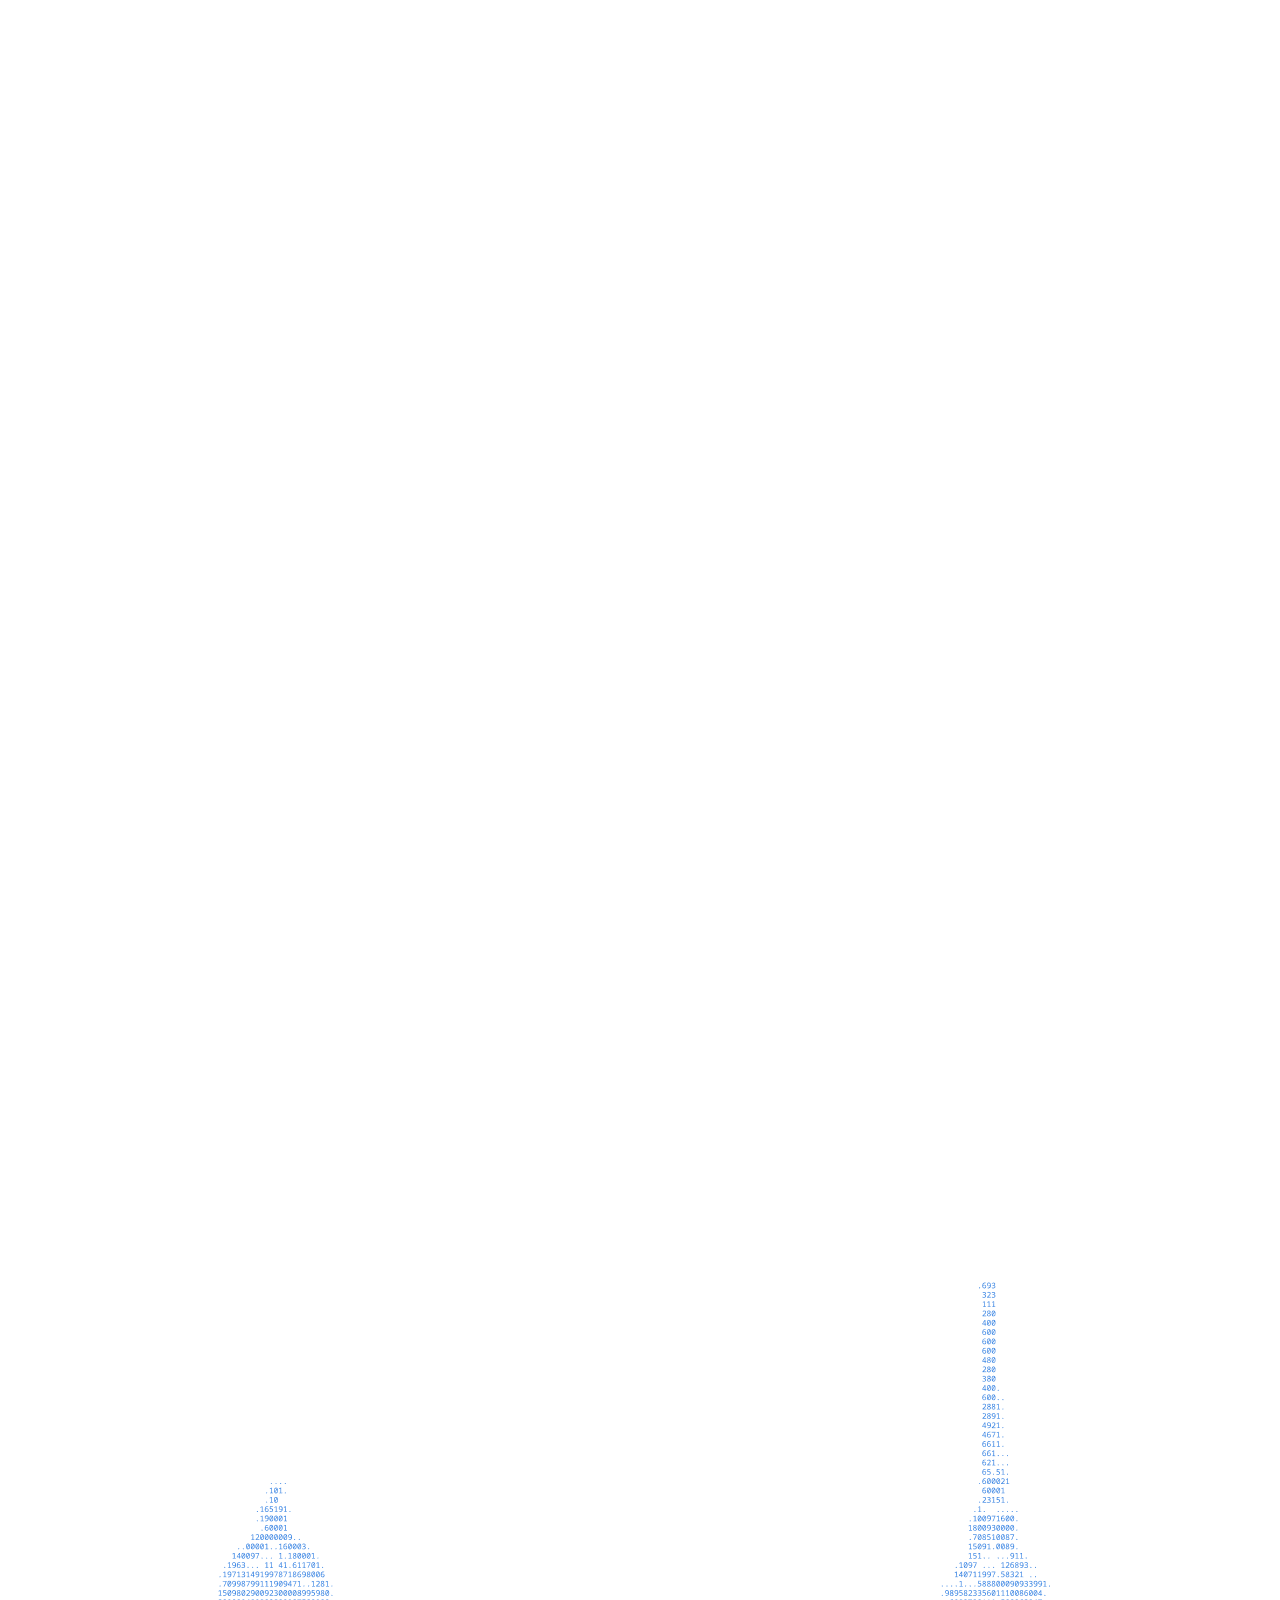
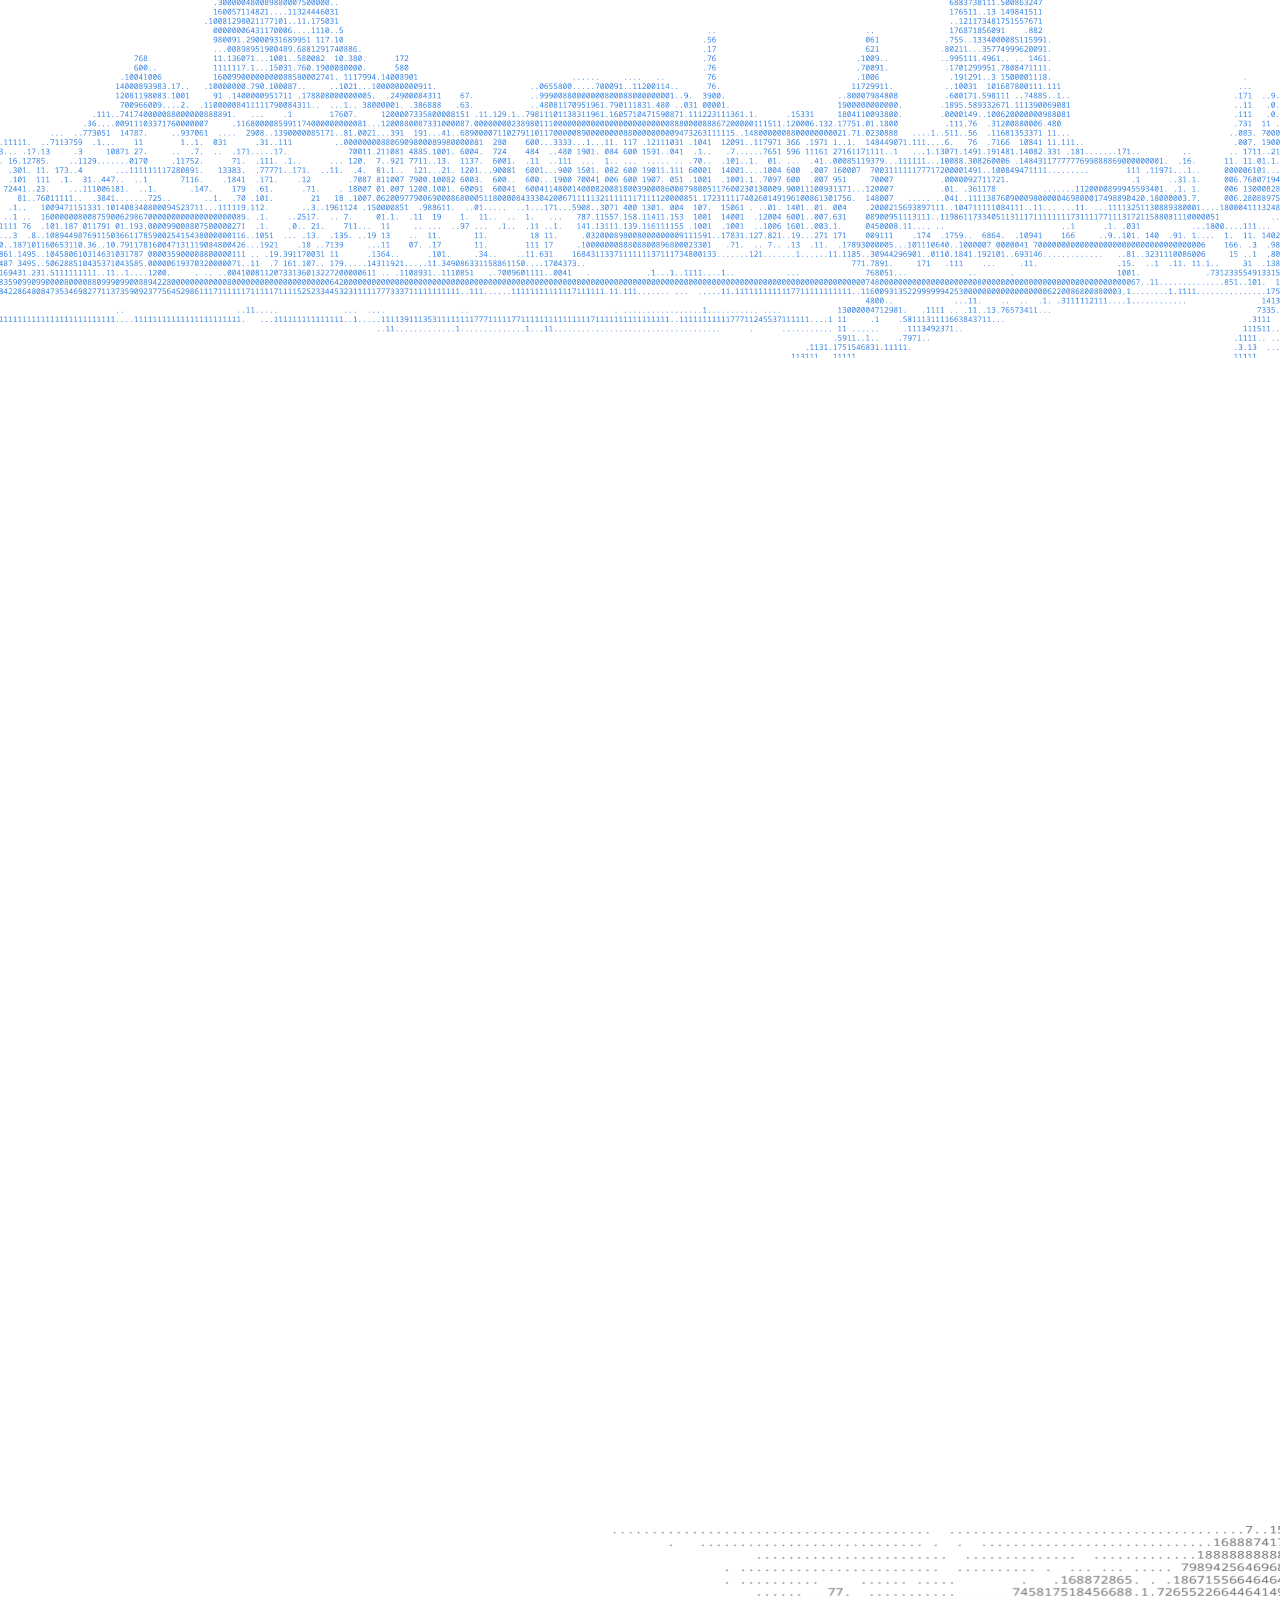
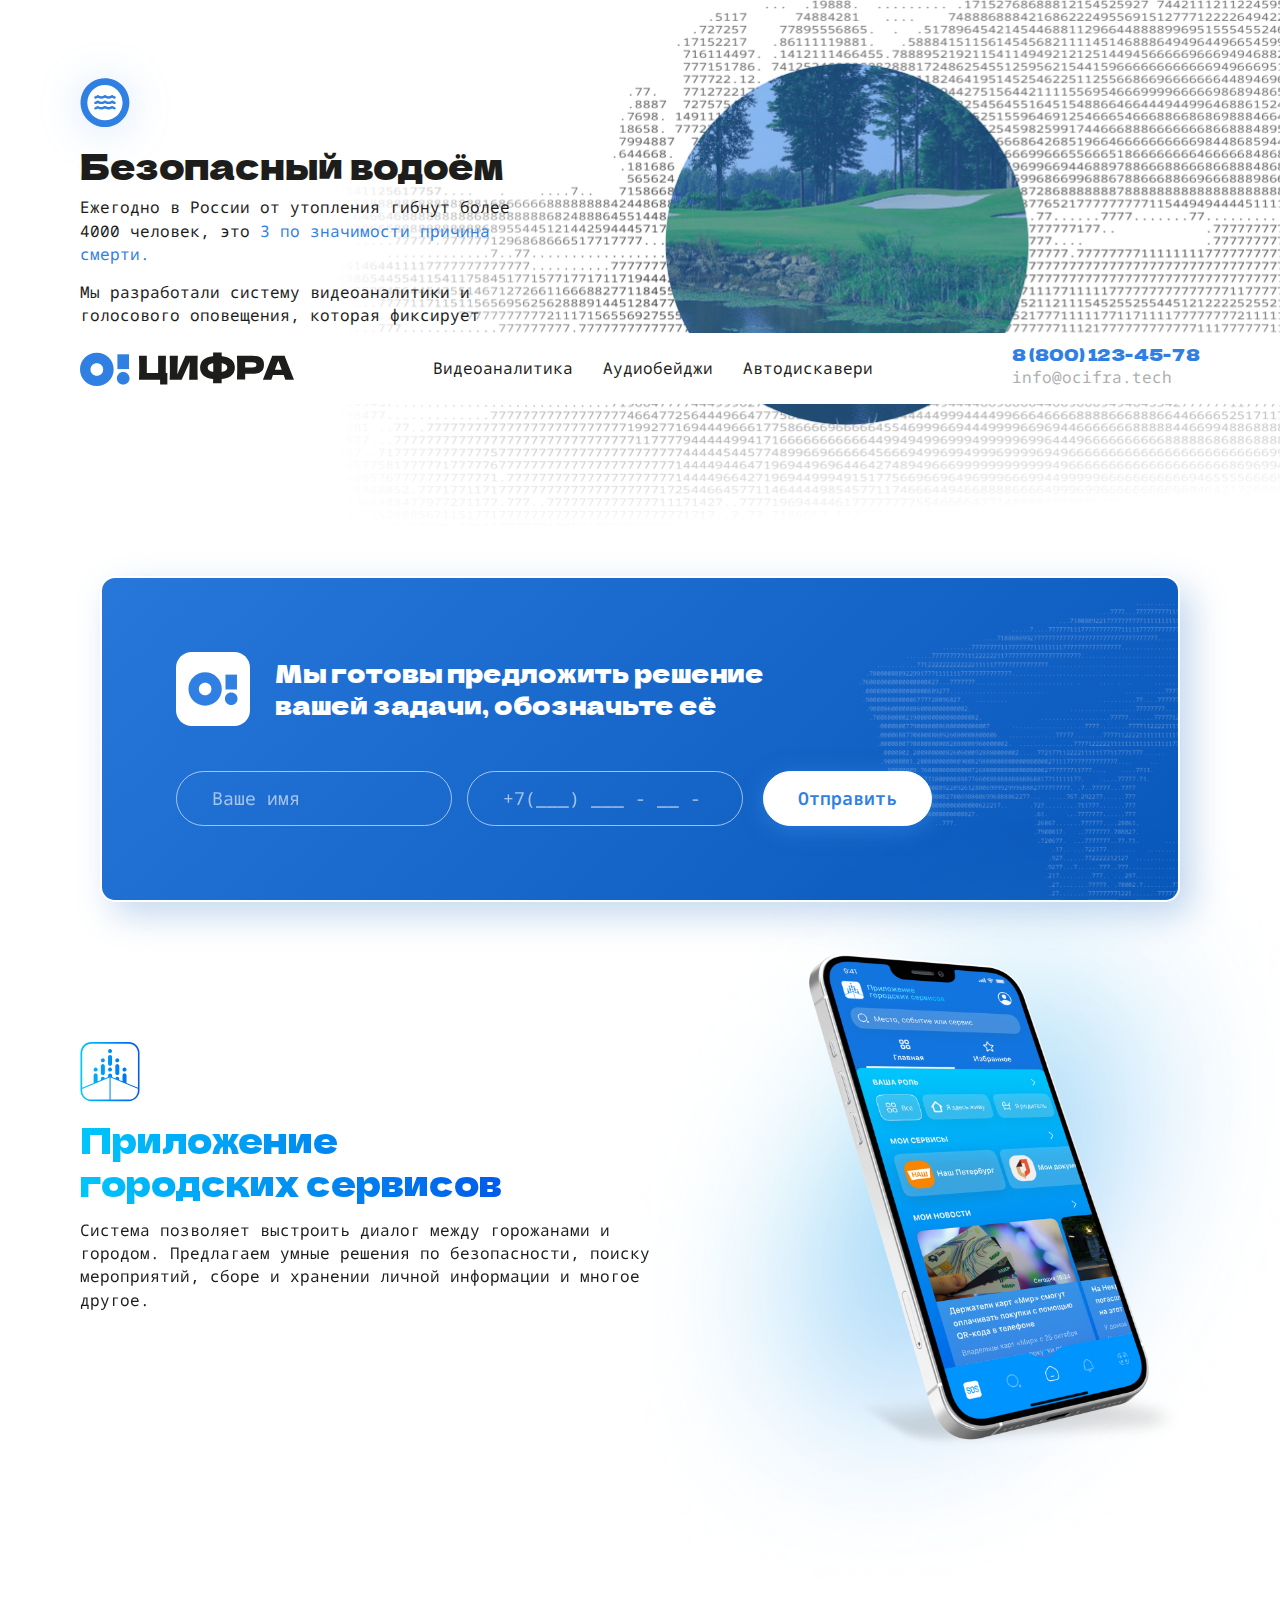
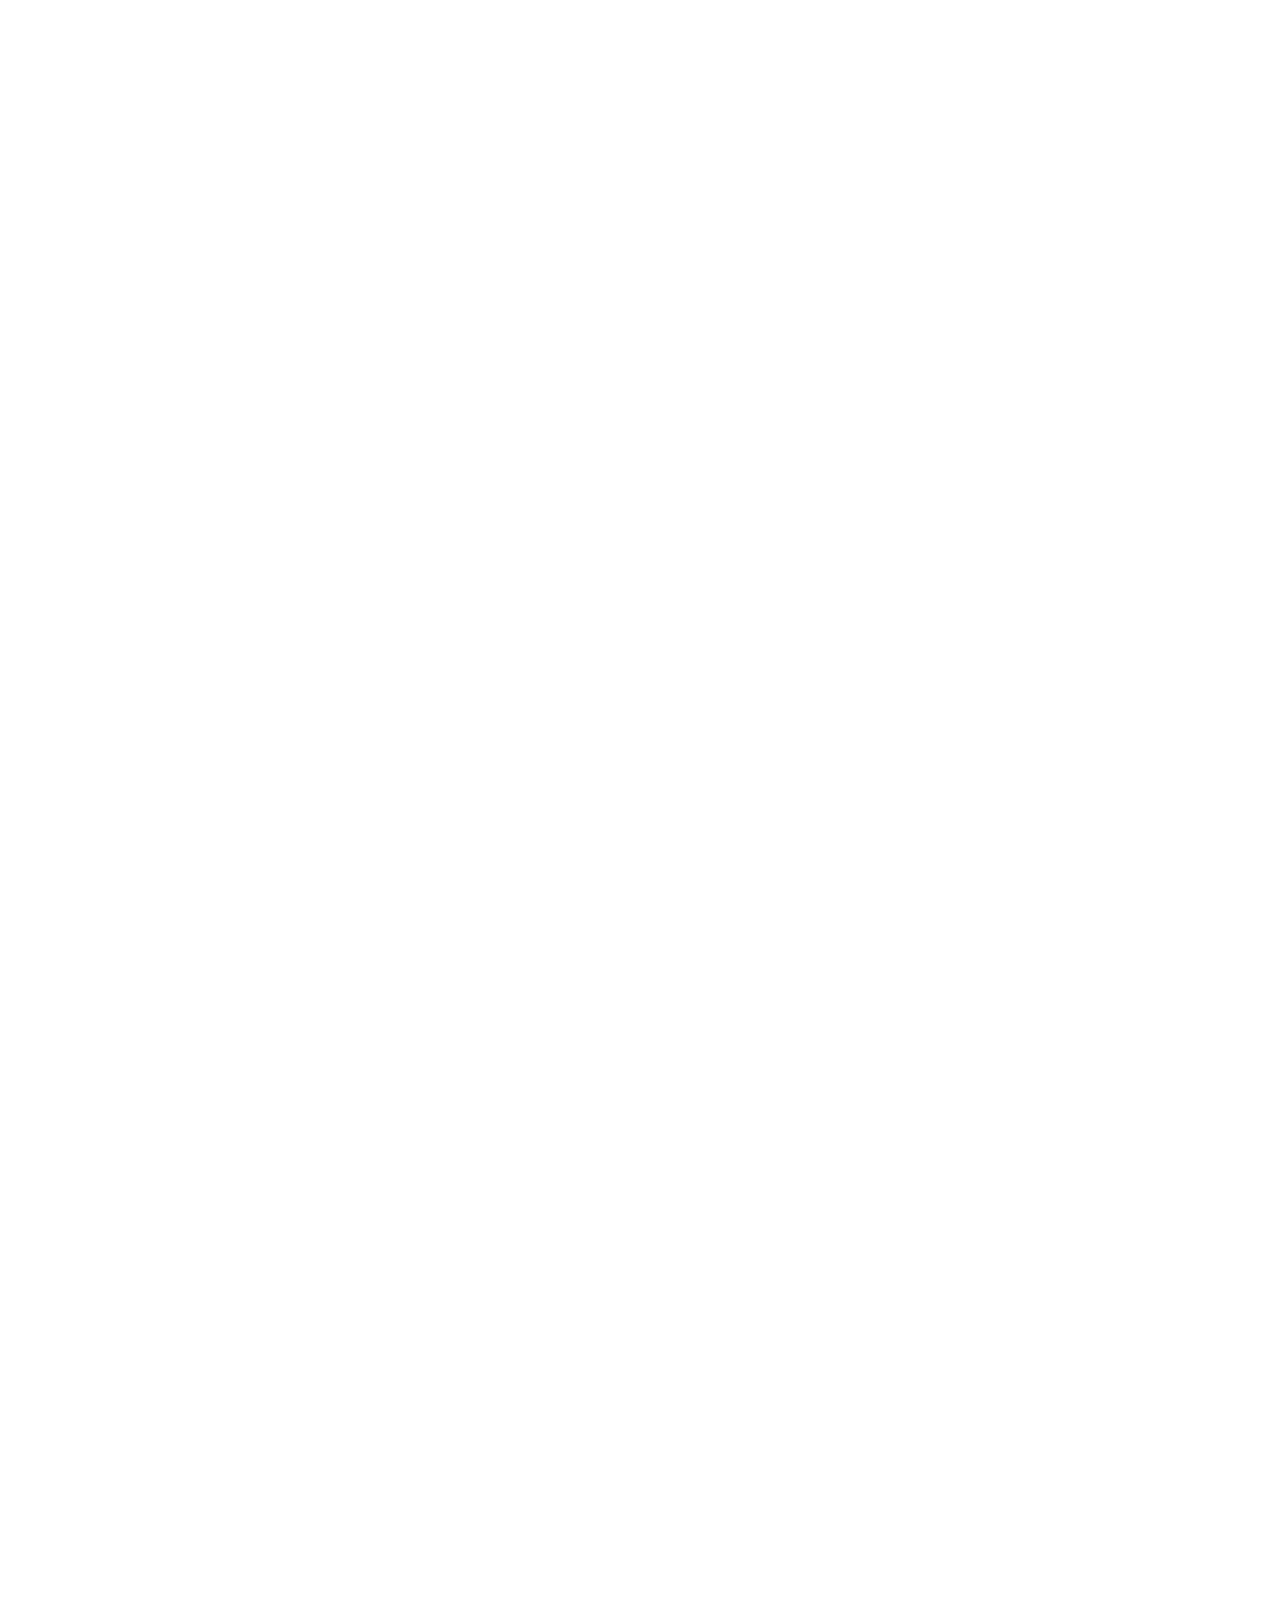
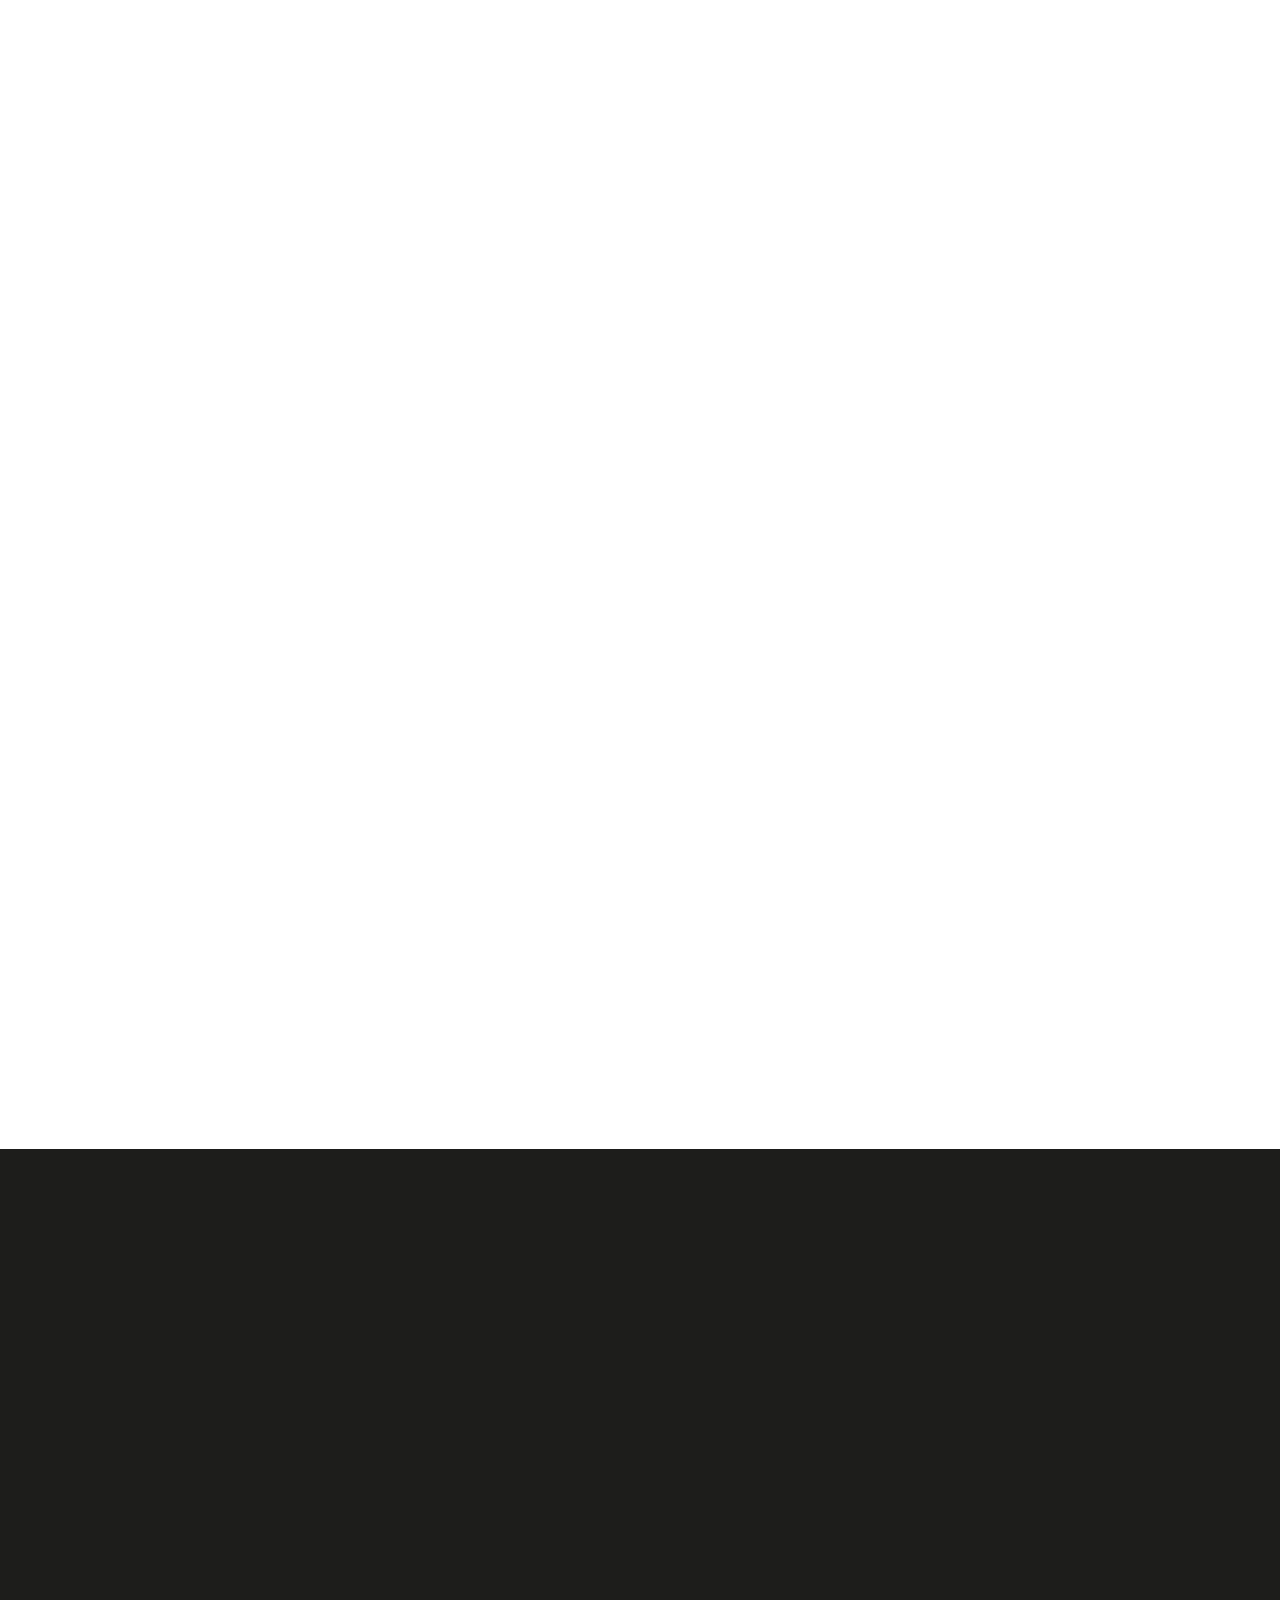
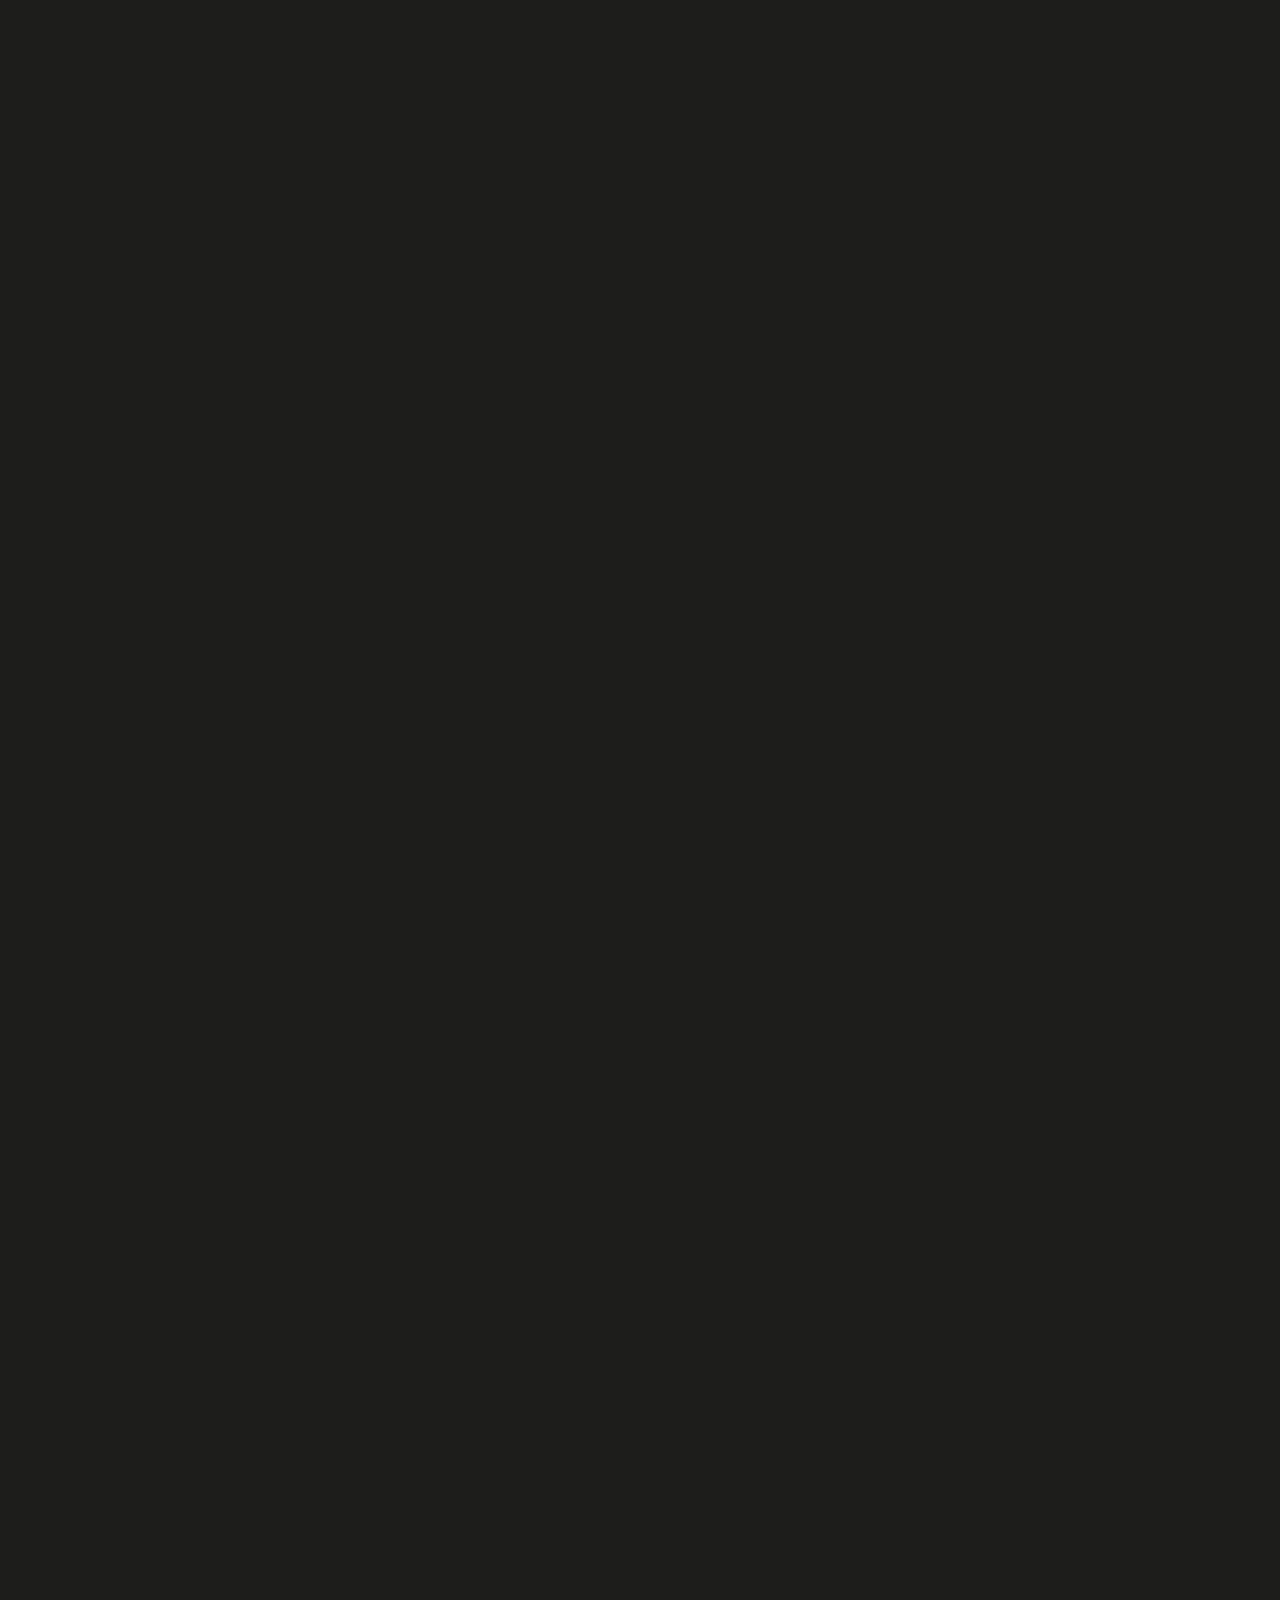
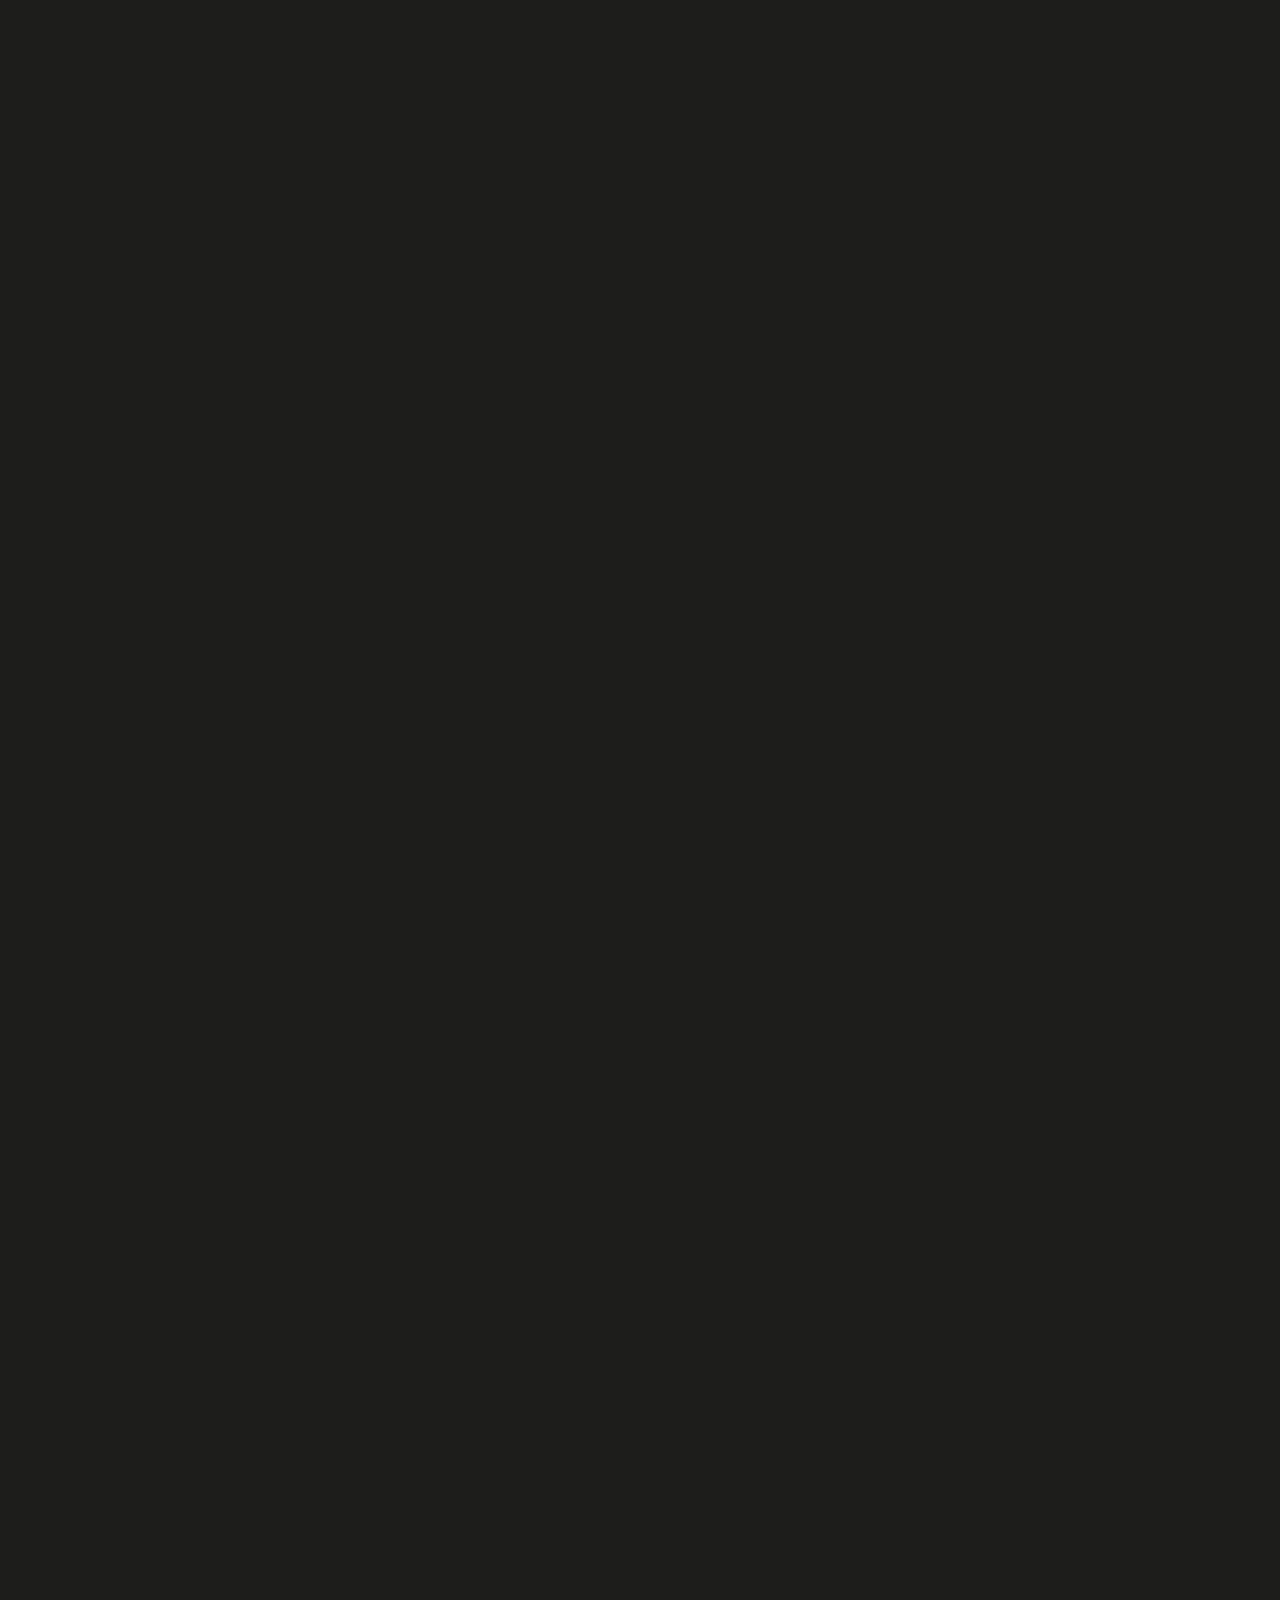
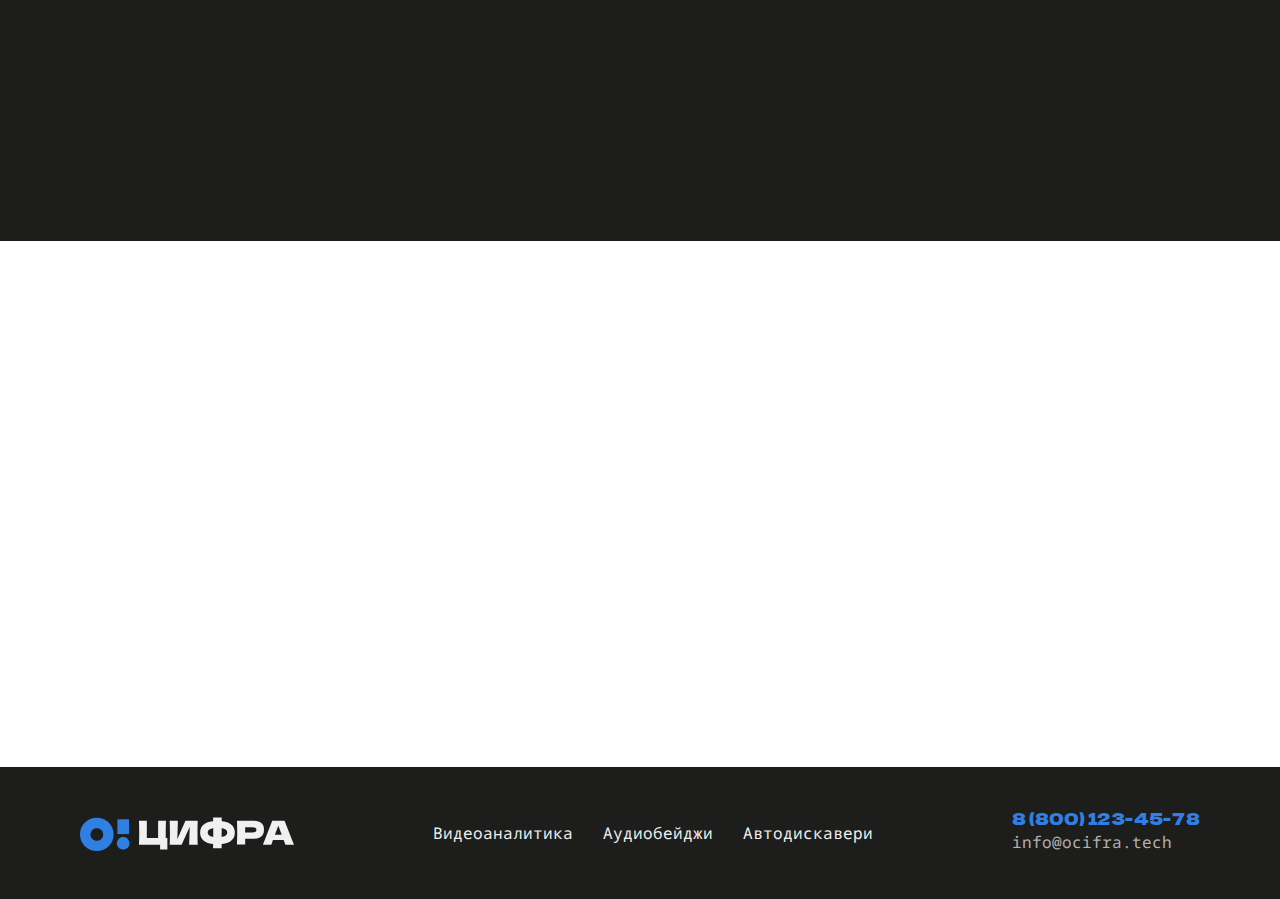
==== main.html @ f3d0de0c "init" ====
<!DOCTYPE html>
<html lang="ru">
  <head>
    <meta charset="UTF-8">
    <meta http-equiv="X-UA-Compatible" content="IE=edge">
    <meta name="viewport" content="width=device-width, initial-scale=1.0">
    <title>Главная</title>
    <script defer src="js/vendors/vendors.js"></script>
    <script defer src="js/main_style/main_style.js"></script>
    <script defer src="js/main_script/main_script.js"></script>
    <link href="css/vendors/vendors.css" rel="stylesheet">
    <link href="css/main_style/main_style.css" rel="stylesheet">
  </head>
  <body class="body">
    <header class="header jsHeader">
      <div class="container header__container">
        <div class="header__inner">
          <div class="header__burger-trigger jsBurgerTrigger"><span> </span></div><a class="header__logo"
            href="index.html"><img src="assets\media\logos\logo.svg" alt="" /></a>
          <div class="header__burger jsBurger">
            <div class="header__burger-header"> <a class="header__burger-logo" href="index.html"> <img
                  src="assets\media\logos\logo.svg" alt="" /></a><button class="header__burger-close jsBurgerClose"
                type="button"><svg class="icon">
                  <use xlink:href="#close"></use>
                </svg></button></div>
            <div class="header__burger-body">
              <div class="header__nav">
                <nav class="nav"><a class="nav__item" href="#analytics">Видеоаналитика</a><a class="nav__item"
                    href="#">Аудиобейджи</a><a class="nav__item" href="#">Автодискавери</a></nav>
              </div>
              <div class="header__contacts"> <a class="text-lg text-dela header__contact" href="tel:8 (800) 123-45-78">
                  <svg class="icon">
                    <use xlink:href="#phone"></use>
                  </svg><span>8 (800) 123-45-78</span></a><a class="text-lg text-dela header__contact"
                  href="mailto:info@ocifra.tech"><svg class="icon">
                    <use xlink:href="#mail"> </use>
                  </svg><span>info@ocifra.tech</span></a></div>
            </div>
          </div>
          <div class="header__actions"> <a class="link header__phone" href="tel:8 (800) 123-45-78"> <svg class="icon">
                <use xlink:href="#phone"></use>
              </svg><span>8 (800) 123-45-78</span></a><a class="link link-gray header__mail"
              href="mailto:info@ocifra.tech"> <span>info@ocifra.tech</span></a></div>
        </div>
      </div>
    </header>
    <main class="main">
      <section class="section intro jsAnimate">
        <div class="container">
          <div class="intro__inner">
            <div class="intro__main">
              <h1 class="h1 intro__title"> <span>ЦИФРОВИЗАЦИЯ</span> ГОРОДСКОЙ СРЕДЫ</h1>
              <p class="text-lg intro__subtitle">Строим «Умный город» на основе нейросетей, помогаем горожанам и органам
                власти</p><button class="button intro__button" type="button" data-bs-toggle="modal"
                data-bs-target="#callback"><span class="button__text">Консультация</span></button>
            </div><img class="intro__number" src="assets\media\intro\number.svg" alt="" /><img class="intro__img"
              src="assets\media\intro\bg.png" alt="" />
          </div>
        </div>
      </section>
      <section class="section analytics" id="analytics">
        <div class="container">
          <div class="analytics__inner">
            <div class="analytics-block analytics__intro jsAnimate">
              <div class="analytics-block__inner">
                <div class="analytics-block__main"> <img class="analytics-block__main-img"
                    src="assets\media\analytics\icon-block.svg" alt="" />
                  <h2 class="h2 analytics-block__main-title">Умная видеоаналитика</h2>
                  <p class="text analytics-block__main-text">Система позволяет обрабатывать существующий поток данных с
                    камер видеонаблюдения без специализированного оборудования.</p>
                  <p class="text-lg text-600 analytics-block__main-subtitle">Для решения задач используются нейросети.
                  </p><a class="button button--white analytics-block__button" href="#"><svg class="icon button__icon">
                      <use xlink:href="#cube"></use>
                    </svg><span class="button__text">Демо-зона</span></a>
                </div>
                <div class="analytics-block__info">
                  <div class="analytics-block__list">
                    <div class="analytics-block__list-item">
                      <h3 class="h1 analytics-block__list-title">30<span>млн.</span></h3>
                      <p class="text analytics-block__list-text">Видеокамер в России</p>
                    </div>
                    <div class="analytics-block__list-item">
                      <h3 class="h1 analytics-block__list-title">90<span>%</span></h3>
                      <p class="text analytics-block__list-text">Видеоданных не используется</p>
                    </div>
                  </div>
                  <div class="analytics-block__item">
                    <h3 class="h1 analytics-block__item-title">60<span>%</span></h3>
                    <p class="text analytics-block__item-text">Бюджета можно сэкономить, повторно используя
                      инфраструктуру</p>
                  </div>
                </div>
              </div><img class="analytics-block__bg" src="assets\media\analytics\number.svg" alt="" />
            </div>
            <div class="analytics-list analytics__list jsAnimate">
              <div class="analytics-list__item"> <img src="assets\media\analytics\icon-1.svg" alt="" />
                <p>Безопасность людей на водных объектах и контроль за маломерными судами</p>
              </div>
              <div class="analytics-list__item"> <img src="assets\media\analytics\icon-2.svg" alt="" />
                <p>Охрана объектов культурного наследия</p>
              </div>
              <div class="analytics-list__item"> <img src="assets\media\analytics\icon-3.svg" alt="" />
                <p>Мониторинг общественных пространств города</p>
              </div>
              <div class="analytics-list__item"> <img src="assets\media\analytics\icon-4.svg" alt="" />
                <p>Обработка данных тысяч уже установленных видеокамер</p>
              </div>
              <div class="analytics-list__item"> <img src="assets\media\analytics\icon-5.svg" alt="" />
                <p>Мониторинг транспорта и инцидентов на дорожной сети</p>
              </div>
              <div class="analytics-list__item"> <img src="assets\media\analytics\icon-6.svg" alt="" />
                <p>Контроль за действия граждан и статистика туристического потока</p>
              </div>
            </div>
          </div>
        </div>
        <picture class="analytics__intro-img"><img src="assets\media\analytics\img.png" alt="" /></picture>
      </section>
      <section class="section analytics-item analytics-item--1 jsAnimate">
        <div class="container">
          <div class="analytics-item__inner">
            <div class="analytics-item__content"> <img class="analytics-item__icon"
                src="assets\media\analytics\icon-5.svg" alt="" />
              <h2 class="h2 analytics-item__title">Дорожная аналитика</h2>
              <p class="text analytics-item__text">Система позволяет детектировать ДТП, собирать статистику о частоте и
                характере нарушений, своевременно уведомлять сотрудников ГИБДД.</p>
              <p class="text analytics-item__text"><span>В 10 раз</span> может быть увеличена скорость реагирования
                специальных служб на дорожные инциденты, если детектировать аварии или ДТП в автоматическом режиме.</p>
              <p class="text analytics-item__text">Это может привести к уменьшению смертности на дорогах на
                <span>15,8%.</span></p>
            </div>
            <picture class="analytics-item__img"><img src="assets\media\analytics\item-1.png" alt="" /></picture>
          </div>
        </div>
      </section>
      <section class="section analytics-item analytics-item--2 jsAnimate">
        <div class="container">
          <div class="analytics-item__inner">
            <div class="analytics-item__content"> <img class="analytics-item__icon"
                src="assets\media\analytics\icon-2.svg" alt="" />
              <h2 class="h2 analytics-item__title">Безопасная территория</h2>
              <p class="text analytics-item__text">Решение используется для охраны объектов культурного наследия,
                которые регулярно подвергаются вандализму, включая повреждение элементов, разрушение конструкций и
                нанесение граффити.</p>
              <p class="text analytics-item__text">Позволяет экономить миллионы бюджетных рублей на благоустройство,
                которые расходуются на восстановление результатов вандализма.</p>
            </div>
            <picture class="analytics-item__img"><img src="assets\media\analytics\item-2.png" alt="" /></picture>
          </div>
        </div>
      </section>
      <section class="section analytics-item analytics-item--3 jsAnimate">
        <div class="container">
          <div class="analytics-item__inner">
            <div class="analytics-item__content"> <img class="analytics-item__icon"
                src="assets\media\analytics\icon-7.svg" alt="" />
              <h2 class="h2 analytics-item__title">Безопасный водоём</h2>
              <p class="text analytics-item__text">Ежегодно в России от утопления гибнут более 4000 человек, это <span>3
                  по значимости причина смерти.</span></p>
              <p class="text analytics-item__text">Мы разработали систему видеоаналитики и голосового оповещения,
                которая фиксирует опасные ситуации и предупреждает о них на раннем этапе.</p>
            </div>
            <picture class="analytics-item__img"><img src="assets\media\analytics\item-3.png" alt="" /></picture>
          </div>
        </div>
      </section>
      <section class="section section-form jsAnimate">
        <div class="container">
          <div class="section__inner">
            <div class="form-block">
              <div class="form-block__inner">
                <div class="form-block__header"> <img class="form-block__header-img"
                    src="assets\media\logos\logo-square.svg" alt="" />
                  <h2 class="h3 form-block__title">Мы готовы предложить решение вашей задачи, обозначьте её</h2>
                </div>
                <div class="form-block__body">
                  <div class="form-block__form">
                    <form action="#">
                      <div class="input input--md"><input class="input__field jsInput jsInputReq" type="text"
                          name="input-1" placeholder="Ваше имя" autofocus="autofocus" />
                        <div class="input__error">Обязательно для заполнения</div>
                      </div>
                      <div class="input input--md"><input class="input__field jsInput jsInputReq jsPhoneMask"
                          type="text" name="input-2" placeholder="+7(___) ___ - __ - __" />
                        <div class="input__error">Обязательно для заполнения</div>
                      </div><button class="button button--white" type="submit"><span
                          class="button__text">Отправить</span></button>
                    </form>
                  </div>
                </div>
              </div><img class="form-block__bg" src="assets\media\form-bg.png" alt="" />
            </div>
          </div>
        </div>
      </section>
      <section class="section app">
        <div class="container">
          <div class="app__inner">
            <div class="app-intro app__intro jsAnimate">
              <div class="app-intro__inner">
                <div class="app-intro__content"> <img class="app-intro__icon" src="assets\media\app\icon-intro.svg"
                    alt="" />
                  <h2 class="h2 app-intro__title">Приложение <br /> городских сервисов</h2>
                  <p>Система позволяет выстроить диалог между горожанами и городом. Предлагаем умные решения по
                    безопасности, поиску мероприятий, сборе и хранении личной информации и многое другое.</p>
                </div>
                <picture class="app-intro__img"> <img src="assets\media\app\intro.png" alt="" /></picture>
              </div>
            </div>
            <div class="app-slider jsAnimate">
              <div class="app-slider__inner">
                <div class="app-slider__sliders">
                  <div class="slider app-slider__slider-thumbs jsSliderAppThumbs">
                    <div class="swiper slider__inner">
                      <div class="swiper-wrapper slider__wrapper">
                        <div class="swiper-slide slider__slide">
                          <div class="app-slider__thumb">
                            <p># Я родитель</p>
                          </div>
                        </div>
                        <div class="swiper-slide slider__slide">
                          <div class="app-slider__thumb">
                            <p># Я читатель книг</p>
                          </div>
                        </div>
                        <div class="swiper-slide slider__slide">
                          <div class="app-slider__thumb">
                            <p># Я студент</p>
                          </div>
                        </div>
                        <div class="swiper-slide slider__slide">
                          <div class="app-slider__thumb">
                            <p># Я пенсионер</p>
                          </div>
                        </div>
                        <div class="swiper-slide slider__slide">
                          <div class="app-slider__thumb">
                            <p># Я за здоровье</p>
                          </div>
                        </div>
                        <div class="swiper-slide slider__slide">
                          <div class="app-slider__thumb">
                            <p># Я за спорт</p>
                          </div>
                        </div>
                        <div class="swiper-slide slider__slide">
                          <div class="app-slider__thumb">
                            <p># Я бизнесмен</p>
                          </div>
                        </div>
                        <div class="swiper-slide slider__slide">
                          <div class="app-slider__thumb">
                            <p># Я гражданин</p>
                          </div>
                        </div>
                        <div class="swiper-slide slider__slide">
                          <div class="app-slider__thumb">
                            <p># Я здесь живу</p>
                          </div>
                        </div>
                        <div class="swiper-slide slider__slide">
                          <div class="app-slider__thumb">
                            <p># Я культурный человек</p>
                          </div>
                        </div>
                      </div>
                      <div class="slider__navigation">
                        <div class="swiper-button-prev slider__button slider__button--prev"><svg
                            class="icon slider__button-icon">
                            <use xlink:href="#dots"></use>
                          </svg></div>
                        <div class="swiper-button-next slider__button slider__button--next"><svg
                            class="icon slider__button-icon">
                            <use xlink:href="#dots"></use>
                          </svg></div>
                      </div>
                    </div>
                  </div>
                  <div class="slider app-slider__slider jsSliderApp">
                    <div class="swiper slider__inner">
                      <div class="swiper-wrapper slider__wrapper">
                        <div class="swiper-slide slider__slide">
                          <div class="app-slider__item">
                            <div class="app-slider__item-inner">
                              <ul>
                                <li>
                                  <p>Оформить материнский капитал</p>
                                </li>
                                <li>
                                  <p>Записаться в детский сад</p>
                                </li>
                                <li>
                                  <p>Найти репетитора</p>
                                </li>
                                <li>
                                  <p>Узнать, как провести досуг с ребёнком</p>
                                </li>
                                <li>
                                  <p>Получить консультацию детского психолога</p>
                                </li>
                              </ul>
                              <p class="text-md app-slider__item-subtitle">И ещё более 48 потребностей</p>
                            </div><img class="app-slider__item-label" src="assets\media\app\slider\label-1.png"
                              alt="" />
                          </div>
                        </div>
                        <div class="swiper-slide slider__slide">
                          <div class="app-slider__item">
                            <div class="app-slider__item-inner">
                              <ul>
                                <li>
                                  <p>Купить книгу онлайн</p>
                                </li>
                                <li>
                                  <p>Найти библиотеку или книжный магазин</p>
                                </li>
                                <li>
                                  <p>Вступить в литературное сообщество</p>
                                </li>
                                <li>
                                  <p>Узнать о пунктах приема книг</p>
                                </li>
                                <li>
                                  <p>Посетить литературные города</p>
                                </li>
                              </ul>
                              <p class="text-md app-slider__item-subtitle">И ещё более 48 потребностей</p>
                            </div><img class="app-slider__item-label" src="assets\media\app\slider\label-2.png"
                              alt="" />
                          </div>
                        </div>
                        <div class="swiper-slide slider__slide">
                          <div class="app-slider__item">
                            <div class="app-slider__item-inner">
                              <ul>
                                <li>
                                  <p>Выбрать университет</p>
                                </li>
                                <li>
                                  <p>Заполнить анкету на стажировку</p>
                                </li>
                                <li>
                                  <p>Открыть афишу бесплатных молодежных событий</p>
                                </li>
                                <li>
                                  <p>Записаться на лекции и тренинги по профориентации</p>
                                </li>
                                <li>
                                  <p>Получить скидки по студенческому билету</p>
                                </li>
                              </ul>
                              <p class="text-md app-slider__item-subtitle">И ещё более 48 потребностей</p>
                            </div><img class="app-slider__item-label" src="assets\media\app\slider\label-3.png"
                              alt="" />
                          </div>
                        </div>
                        <div class="swiper-slide slider__slide">
                          <div class="app-slider__item">
                            <div class="app-slider__item-inner">
                              <ul>
                                <li>
                                  <p>Купить билет на культурное мероприятие со скидкой </p>
                                </li>
                                <li>
                                  <p>Получить социальную помощь от волонтера</p>
                                </li>
                                <li>
                                  <p>Записаться на курсы цифровой грамотности</p>
                                </li>
                                <li>
                                  <p>Узнать об активном отдыхе для пенсионеров</p>
                                </li>
                                <li>
                                  <p>Сравнить стоимость медпрепаратов ЖНВЛП</p>
                                </li>
                              </ul>
                              <p class="text-md app-slider__item-subtitle">И ещё более 48 потребностей</p>
                            </div><img class="app-slider__item-label" src="assets\media\app\slider\label-4.png"
                              alt="" />
                          </div>
                        </div>
                        <div class="swiper-slide slider__slide">
                          <div class="app-slider__item">
                            <div class="app-slider__item-inner">
                              <ul>
                                <li>
                                  <p>Найти персонал</p>
                                </li>
                                <li>
                                  <p>Получить юридическую консультацию</p>
                                </li>
                                <li>
                                  <p>Узнать о рекламе своего бизнеса</p>
                                </li>
                                <li>
                                  <p>Найти проект для инвестирования</p>
                                </li>
                                <li>
                                  <p>Узнать информацию о налоговых изменениях</p>
                                </li>
                              </ul>
                              <p class="text-md app-slider__item-subtitle">И ещё более 48 потребностей</p>
                            </div><img class="app-slider__item-label" src="assets\media\app\slider\label-5.png"
                              alt="" />
                          </div>
                        </div>
                        <div class="swiper-slide slider__slide">
                          <div class="app-slider__item">
                            <div class="app-slider__item-inner">
                              <ul>
                                <li>
                                  <p>Завести электронную медкарту</p>
                                </li>
                                <li>
                                  <p>Записаться к врачу</p>
                                </li>
                                <li>
                                  <p>Найти и купить лекарства онлайн</p>
                                </li>
                                <li>
                                  <p>Отследить движение машины скорой помощи</p>
                                </li>
                                <li>
                                  <p>Получить бесплатные лекарства</p>
                                </li>
                              </ul>
                              <p class="text-md app-slider__item-subtitle">И ещё более 48 потребностей</p>
                            </div><img class="app-slider__item-label" src="assets\media\app\slider\label-6.png"
                              alt="" />
                          </div>
                        </div>
                        <div class="swiper-slide slider__slide">
                          <div class="app-slider__item">
                            <div class="app-slider__item-inner">
                              <ul>
                                <li>
                                  <p>Открыть календарь спортивных мероприятий</p>
                                </li>
                                <li>
                                  <p>Найти спарринг-партнера</p>
                                </li>
                                <li>
                                  <p>Выполнить нормативы ГТО</p>
                                </li>
                                <li>
                                  <p>Принять участие в командных играх</p>
                                </li>
                                <li>
                                  <p>Организовать спортивное мероприятие</p>
                                </li>
                              </ul>
                              <p class="text-md app-slider__item-subtitle">И ещё более 48 потребностей</p>
                            </div><img class="app-slider__item-label" src="assets\media\app\slider\label-7.png"
                              alt="" />
                          </div>
                        </div>
                        <div class="swiper-slide slider__slide">
                          <div class="app-slider__item">
                            <div class="app-slider__item-inner">
                              <ul>
                                <li>
                                  <p>Открыть навигатор по госуслугам</p>
                                </li>
                                <li>
                                  <p>Узнать, как обратиться к государству</p>
                                </li>
                                <li>
                                  <p>Записаться на прием в МФЦ</p>
                                </li>
                                <li>
                                  <p>Подать запрос в архив СПб</p>
                                </li>
                              </ul>
                              <p class="text-md app-slider__item-subtitle">И ещё более 48 потребностей</p>
                            </div><img class="app-slider__item-label" src="assets\media\app\slider\label-8.png"
                              alt="" />
                          </div>
                        </div>
                        <div class="swiper-slide slider__slide">
                          <div class="app-slider__item">
                            <div class="app-slider__item-inner">
                              <ul>
                                <li>
                                  <p>Оплатить ЖКХ онлайн</p>
                                </li>
                                <li>
                                  <p>Узнать расписание развода мостов</p>
                                </li>
                                <li>
                                  <p>Посмотреть прогноз погоды</p>
                                </li>
                                <li>
                                  <p>Проконтролировать уборку территории</p>
                                </li>
                                <li>
                                  <p>Узнать график отключения горячей воды</p>
                                </li>
                              </ul>
                              <p class="text-md app-slider__item-subtitle">И ещё более 48 потребностей</p>
                            </div><img class="app-slider__item-label" src="assets\media\app\slider\label-9.png"
                              alt="" />
                          </div>
                        </div>
                        <div class="swiper-slide slider__slide">
                          <div class="app-slider__item">
                            <div class="app-slider__item-inner">
                              <ul>
                                <li>
                                  <p>Совершить виртуальный тур по музею</p>
                                </li>
                                <li>
                                  <p>Посмотреть афишу мероприятий</p>
                                </li>
                                <li>
                                  <p>Открыть карту популярных мест СПб</p>
                                </li>
                                <li>
                                  <p>Купить билет в музей онлайн</p>
                                </li>
                                <li>
                                  <p>Записаться на творческий мастер-класс</p>
                                </li>
                              </ul>
                              <p class="text-md app-slider__item-subtitle">И ещё более 48 потребностей</p>
                            </div><img class="app-slider__item-label" src="assets\media\app\slider\label-10.png"
                              alt="" />
                          </div>
                        </div>
                      </div>
                      <div class="slider__navigation">
                        <div class="swiper-button-prev slider__button slider__button--prev"><svg
                            class="icon slider__button-icon">
                            <use xlink:href="#arrow--left"></use>
                          </svg></div>
                        <div class="swiper-button-next slider__button slider__button--next"><svg
                            class="icon slider__button-icon">
                            <use xlink:href="#arrow--right"></use>
                          </svg></div>
                      </div><img class="app-slider__slide-bg" src="assets\media\app\slider\main.svg" alt="" />
                    </div><img class="app-slider__slider-bg" src="assets\media\app\slider\gradient.svg" alt="" />
                  </div>
                </div>
                <div class="app-slider__info">
                  <p>При помощи социальных ролей система предоставляет доступ к подходящим (при помощи нейросетей)
                    бизнес направлениям.</p>
                  <p>Коммерческие организации могут получить доступ к миллионной аудитории за счет подключения
                    собственных сервисов в городскую инфраструктуру.</p>
                </div>
              </div>
            </div>
            <div class="app__list">
              <div class="app-item app__item jsAnimate">
                <div class="app-item__main">
                  <div class="app-item__title-wrapper"><img src="assets\media\app\icon-1.svg" alt="" />
                    <h3 class="h3 app-item__title">Безопасность</h3>
                  </div>
                  <p>Разработан новый подход к личной безопасности и получению экстренной помощи. Среда адаптирована для
                    людей с ограниченными способностями.</p>
                  <p>В <span>wiki-безопасности</span> собраны способы получения экстренной помощи, правила поведения в
                    любой чрезвычайной ситуации.</p>
                  <p>Интеллектуальная система обращений позволяет снизить нагрузку и предоставлять полноценные данные
                    пользователя сервисам 112.</p>
                  <p>На карте обозначены все городские пункты полиции, скорой помощи и других городских служб.</p>
                </div>
                <picture class="app-item__img"> <img src="assets\media\app\item-1.png" alt="" /></picture>
              </div>
              <div class="app-item app__item jsAnimate">
                <div class="app-item__main">
                  <div class="app-item__title-wrapper"><img src="assets\media\app\icon-2.svg" alt="" />
                    <h3 class="h3 app-item__title">Туризм</h3>
                  </div>
                  <p>Система обеспечивает безопасность и контроль во время походов, прогулок, перемещений по городу и
                    его окрестностям. Система удобна при построении экскурсионных маршрутов для школ, детских садов и
                    лагерей.</p>
                  <p>Упрощаем функции контроля и помогаем в случае пропажи детей, определяем местоположение каждого
                    участника группы.</p>
                  <p>Система интегрирована с городскими службами: ГИБДД, полицией, скорой помощи.</p>
                </div>
                <picture class="app-item__img"> <img src="assets\media\app\item-2.png" alt="" /></picture>
              </div>
              <div class="app-item app__item jsAnimate">
                <div class="app-item__main">
                  <div class="app-item__title-wrapper"><img src="assets\media\app\icon-3.svg" alt="" />
                    <h3 class="h3 app-item__title">Единая платежная система и цифровой билет</h3>
                  </div>
                  <p>Системы обеспечивают безопасную оплату городских и коммерческих сервисов в едином месте с
                    наименьшей комиссией, автоматическими социальными льготами, программой лояльности.</p>
                  <p>В системе предусмотрена покупка билетов на все события города.</p>
                </div>
                <picture class="app-item__img"> <img src="assets\media\app\item-3.png" alt="" /></picture>
              </div>
              <div class="app-item app__item jsAnimate">
                <div class="app-item__main">
                  <div class="app-item__title-wrapper"><img src="assets\media\app\icon-4.svg" alt="" />
                    <h3 class="h3 app-item__title">Умный QR-код</h3>
                  </div>
                  <p>QR код может использоваться для получения информации о владельце кода, транспорте, объектах
                    архитектуры и государственных учреждениях.</p>
                  <p>QR код позволяет производить безопасные покупки в гос. учреждениях, транспорте, музеях, театрах и
                    др. учреждениях.</p>
                </div>
                <picture class="app-item__img"> <img src="assets\media\app\item-4.png" alt="" /></picture>
              </div>
            </div>
          </div>
        </div>
      </section>
      <section class="section section--dark audiobadge">
        <div class="container">
          <div class="audiobadge__inner">
            <div class="audiobadge-intro audiobadge__intro jsAnimate">
              <div class="audiobadge-intro__inner">
                <div class="audiobadge-intro__title-wrapper">
                  <p class="audiobadge-intro__subtitle">АУДИОБЕЙДЖИ</p>
                  <h2 class="h2 audiobadge-intro__title">ТЕХНОЛОГИЯ <br /> РАСПОЗНАВАНИЯ И АНАЛИЗА <br /> РЕЧИ
                    СОТРУДНИКА</h2>
                </div>
                <div class="audiobadge-intro__profile">
                  <div class="audiobadge-intro__profile-inner"> <img class="audiobadge-intro__profile-logo"
                      src="assets\media\logos\simple.svg" alt="" />
                    <h3 class="h2 audiobadge-intro__profile-name">Александр Марков</h3>
                    <p class="text audiobadge-intro__profile-subtitle">Менеджер</p>
                  </div>
                  <picture class="audiobadge-intro__profile-img"> <img src="assets\media\audiobadge\profile.png"
                      alt="" /></picture>
                </div>
                <div class="audiobadge-intro__content">
                  <p>Система анализирует речь сотрудников при обслуживании клиентов и предоставляет аналитику, на основе
                    которой происходит рост персонала.</p>
                  <p>Формирует целостную картину клиентской коммуникации. Помогает проанализировать качество работы,
                    сформировав на основе полученных данных <span>сравнительный рейтинг.</span></p>
                </div>
              </div>
            </div>
            <div class="audiobadge-info audiobadge__info jsAnimate">
              <div class="audiobadge-info__item">
                <div class="audiobadge-info__item-content">
                  <p>Устройство невероятно легкое, работает до 70 часов без подзарядки и умеет интегрироваться с любыми
                    IT сервисами.</p>
                  <p>В стационарных условиях (магазин, офис) предусмотрена работа через Wi-Fi, а при отдалении
                    специалиста (встречи, выезды) работа производится через подключение к смартфону.</p><button
                    class="button audiobadge-info__button" type="button" data-bs-toggle="modal"
                    data-bs-target="#callback"><span class="button__text">Получить консультацию</span></button>
                </div>
                <picture class="audiobadge-info__img">
                  <source media="(max-width: 1023px)" srcset="assets\media\audiobadge\item--md.png" /><img
                    src="assets\media\audiobadge\item.png" alt="" />
                </picture>
              </div>
            </div>
            <div class="audiobadge-list audiobadge__list jsAnimate">
              <div class="audiobadge-list__item">
                <picture class="audiobadge-list__img"> <img src="assets\media\audiobadge\list-1.png" alt="" /></picture>
                <p>Вы видите аналитику по эффективности каждого сотрудника в веб интерфейсе</p>
              </div>
              <div class="audiobadge-list__item">
                <picture class="audiobadge-list__img"> <img src="assets\media\audiobadge\list-2.png" alt="" /></picture>
                <p>Система помогает объективно оценить уровень и эффективность коммуникации</p>
              </div>
              <div class="audiobadge-list__item">
                <picture class="audiobadge-list__img"> <img src="assets\media\audiobadge\list-3.png" alt="" /></picture>
                <p>Количество показателей для оценки сотрудников и параметров обсуждения <span>неограничено</span></p>
              </div>
            </div>
          </div>
        </div>
      </section>
      <section class="section section--dark autodiscovery">
        <div class="container">
          <div class="autodiscovery__inner">
            <div class="autodiscovery-intro autodiscovery__intro jsAnimate">
              <div class="autodiscovery-intro__inner">
                <div class="autodiscovery-intro__title-wrapper">
                  <p class="text-lg autodiscovery-intro__subtitle">Автодискавери</p>
                  <h2 class="h2 autodiscovery-intro__title">ЦИФРОВОЙ ДВОЙНИК <br /> ДОРОЖНО-ТРАНСПОРТНОЙ <br />
                    ИНФРАСТРУКТУРЫ</h2>
                </div>
                <div class="autodiscovery-intro__content">
                  <p>Система проводит анализ объектов дорожной и околодорожной инфраструктуры. Сохраняет фотографии всех
                    интересующих объектов в дату Х по координатам Y.</p>
                  <p>Со временем создается следующая копия инфраструктуры и наглядно видны изменения интересующих
                    объектов: ремонтных работ, рекламных вывесок, плохих дорог и др.</p>
                  <p>Система позволяет <span>оценить прогресс</span> и найти проблемные зоны.</p>
                </div>
                <picture class="autodiscovery-intro__img"> <img src="assets\media\autodiscovery\intro.png" alt="" />
                </picture>
              </div>
            </div>
            <div class="autodiscovery-info autodiscovery__info jsAnimate">
              <div class="autodiscovery-info__inner">
                <div class="autodiscovery-info__header">
                  <p>Автомобиль оснощается специальным оборудованием, которое позволяет производить видеосъемку
                    <span>360*</span> вокруг и определять геопозиционирование объектов с точностью до 10 сантиментов.
                  </p>
                  <p> Нейросети узнают интересующие нас объекты и фиксируют их фотографии и геопозицию.</p>
                </div>
                <div class="autodiscovery-info__body">
                  <div class="autodiscovery-info__list">
                    <ul>
                      <li>
                        <p><span>Система хранения</span> для записи фотоматериалов, результатов детекции и измерений</p>
                      </li>
                      <li>
                        <p><span>Комплекс LIDAR</span> для повышения точности геопозиционирования объектов до +/- 10 см
                        </p>
                      </li>
                      <li>
                        <p><span>Блоки энергообеспечения</span> для связи и обмена информацией с централизованной базой
                          данных</p>
                      </li>
                      <li>
                        <p><span>Полный контроль:</span> 6 синхронизированных камер с обзором во время движения в потоке
                          (360* вокруг по горизонтали, 70* по вертикали)</p>
                      </li>
                      <li>
                        <p><span>Точное местоопределение:</span> спутниковая система GNSS, станции RTK, инерционный
                          модуль IMU</p>
                      </li>
                      <li>
                        <p><span>Управлящий компьютер</span> для проведения фотограмметрических расчетов, сверки с
                          эталонами, формирования паспортов и логирования проездов</p>
                      </li>
                      <li>
                        <p><span>Планшет навигации</span> и управления параметрами движения для водителя</p>
                      </li>
                      <li>
                        <p><span>Многослойная нейронная сеть</span> глубокого обучения для детекции и классификации
                          объектов</p>
                      </li>
                      <li>
                        <p><span>Высокопроизводительные</span> модули для нейросетевой обработки изображений</p>
                      </li>
                    </ul>
                  </div>
                  <picture class="autodiscovery-info__img"> <img src="assets\media\autodiscovery\info.png" alt="" />
                  </picture>
                </div>
              </div>
            </div>
            <div class="autodiscovery-demo autodiscovery__demo jsAnimate">
              <div class="autodiscovery-demo__inner">
                <div class="autodiscovery-demo__main">
                  <h4 class="text-lg autodiscovery-demo__subtitle">Все полученные данные переносятся на веб-интерфейс,
                    где вы можете их посмотреть на карте.</h4>
                  <p>Система позволяет решать широкий спект задач, вот о чем нас просили в последнем внедрении:</p>
                </div>
                <div class="autodiscovery-demo__interface">
                  <h3 class="h3 autodiscovery-demo__interface-title">ИНТЕРФЕЙС</h3>
                  <picture class="autodiscovery-demo__img">
                    <source media="(max-width: 1023px)" srcset="assets\media\autodiscovery\interface--md.png" /><img
                      src="assets\media\autodiscovery\interface.png" alt="" />
                  </picture>
                </div>
                <div class="autodiscovery-demo__list">
                  <ul>
                    <li> <img src="assets\media\autodiscovery\list-1.svg" alt="" />
                      <p>Детекция незаконных рекламных конструкций</p>
                    </li>
                    <li> <img src="assets\media\autodiscovery\list-2.svg" alt="" />
                      <p>Мониторинг состояния дорог</p>
                    </li>
                    <li> <img src="assets\media\autodiscovery\list-3.svg" alt="" />
                      <p>Актуальная информация об объектах благоустройства</p>
                    </li>
                    <li> <img src="assets\media\autodiscovery\list-4.svg" alt="" />
                      <p>Любые другие ваши индивидуальные задачи</p>
                    </li>
                  </ul>
                </div>
              </div>
            </div>
          </div>
        </div>
      </section>
      <section class="section section-form section--dark jsAnimate">
        <div class="container">
          <div class="section__inner">
            <div class="form-block">
              <div class="form-block__inner">
                <div class="form-block__header"> <img class="form-block__header-img"
                    src="assets\media\logos\logo-square.svg" alt="" />
                  <h2 class="h3 form-block__title">Мы готовы предложить решение вашей задачи, обозначьте её</h2>
                </div>
                <div class="form-block__body">
                  <div class="form-block__form">
                    <form action="#">
                      <div class="input input--md"><input class="input__field jsInput jsInputReq" type="text"
                          name="input-1" placeholder="Ваше имя" autofocus="autofocus" />
                        <div class="input__error">Обязательно для заполнения</div>
                      </div>
                      <div class="input input--md"><input class="input__field jsInput jsInputReq jsPhoneMask"
                          type="text" name="input-2" placeholder="+7(___) ___ - __ - __" />
                        <div class="input__error">Обязательно для заполнения</div>
                      </div><button class="button button--white" type="submit"><span
                          class="button__text">Отправить</span></button>
                    </form>
                  </div>
                </div>
              </div><img class="form-block__bg" src="assets\media\form-bg.png" alt="" />
            </div>
          </div>
        </div>
      </section>
    </main>
    <footer class="footer">
      <div class="container footer__container">
        <div class="footer__inner"> <a class="footer__logo" href="index.html"><img
              src="assets\media\logos\logo--white.svg" alt="" /></a>
          <div class="footer__nav">
            <nav class="nav"><a class="nav__item" href="#analytics">Видеоаналитика</a><a class="nav__item"
                href="#">Аудиобейджи</a><a class="nav__item" href="#">Автодискавери</a></nav>
          </div>
          <div class="footer__actions"> <a class="link footer__phone" href="tel:8 (800) 123-45-78"> <span>8 (800)
                123-45-78</span></a><a class="link link-gray footer__mail" href="mailto:info@ocifra.tech">
              <span>info@ocifra.tech</span></a></div>
        </div>
      </div>
    </footer>
    <div class="modal fade" id="callback" tabindex="-1" aria-hidden="true">
      <div class="modal-dialog modal-dialog-centered">
        <div class="modal-content"><button class="modal-close" type="button" data-bs-dismiss="modal"
            aria-label="Close"><svg class="icon">
              <use xlink:href="#close"></use>
            </svg></button>
          <div class="modal__main">
            <div class="modal__header">
              <h2 class="modal__title">Мы готовы предложить решение вашей задачи, обозначьте её</h2>
            </div>
            <div class="modal__body">
              <div class="modal__form">
                <form action="#">
                  <div class="input input--md"><input class="input__field jsInput jsInputReq" type="text" name="input-1"
                      placeholder="Ваше имя" autofocus="autofocus" />
                    <div class="input__error">Обязательно для заполнения</div>
                  </div>
                  <div class="input input--md"><input class="input__field jsInput jsInputReq jsPhoneMask" type="text"
                      name="input-2" placeholder="+7(___) ___ - __ - __" />
                    <div class="input__error">Обязательно для заполнения</div>
                  </div><button class="button button--white" type="submit"><span class="button__text">Оставить
                      заявку</span></button>
                </form>
              </div>
            </div>
          </div><img class="modal__bg" src="assets\media\modal-bg.png" alt="" />
        </div>
      </div>
    </div>
    <div class="modal modal--success fade" id="success" tabindex="-1" aria-hidden="true">
      <div class="modal-dialog modal-dialog-centered">
        <div class="modal-content"><button class="modal-close" type="button" data-bs-dismiss="modal"
            aria-label="Close"><svg class="icon">
              <use xlink:href="#close"></use>
            </svg></button>
          <div class="modal__main">
            <div class="modal__header">
              <h2 class="modal__title">Ваша заявка успешно отправлена!</h2>
            </div>
          </div><img class="modal__bg" src="assets\media\modal-bg.png" alt="" />
        </div>
      </div>
    </div><svg style="display: none;">
      <symbol viewBox="0 0 24 24" id="arrow--right">
        <path fill-rule="evenodd" clip-rule="evenodd"
          d="M7.96967 19.5303C7.67678 19.2374 7.67678 18.7626 7.96967 18.4697L14.4393 12L7.96967 5.53033C7.67678 5.23744 7.67678 4.76256 7.96967 4.46967C8.26256 4.17678 8.73744 4.17678 9.03033 4.46967L16.0303 11.4697C16.3232 11.7626 16.3232 12.2374 16.0303 12.5303L9.03033 19.5303C8.73744 19.8232 8.26256 19.8232 7.96967 19.5303Z" />
      </symbol>
      <symbol viewBox="0 0 24 24" id="arrow--left">
        <path fill-rule="evenodd" clip-rule="evenodd"
          d="M16.0303 4.46967C16.3232 4.76256 16.3232 5.23744 16.0303 5.53033L9.56066 12L16.0303 18.4697C16.3232 18.7626 16.3232 19.2374 16.0303 19.5303C15.7374 19.8232 15.2626 19.8232 14.9697 19.5303L7.96967 12.5303C7.67678 12.2374 7.67678 11.7626 7.96967 11.4697L14.9697 4.46967C15.2626 4.17678 15.7374 4.17678 16.0303 4.46967Z" />
      </symbol>
      <symbol viewBox="0 0 24 24" id="close">
        <path
          d="M15.2483 12L21.5365 5.71182C22.4335 4.81482 22.4335 3.36052 21.5365 2.46352C20.6394 1.56652 19.1852 1.56652 18.2882 2.46352L12 8.75171L5.71182 2.46352C4.81482 1.56652 3.36052 1.56652 2.46352 2.46352C1.56652 3.36052 1.56652 4.81482 2.46352 5.71182L8.75171 12L2.46352 18.2882C1.56652 19.1852 1.56652 20.6395 2.46352 21.5365C2.91202 21.9849 3.49983 22.2092 4.08765 22.2092C4.67546 22.2092 5.26332 21.985 5.71177 21.5365L12 15.2483L18.2882 21.5365C18.7367 21.9849 19.3245 22.2092 19.9123 22.2092C20.5001 22.2092 21.0879 21.985 21.5364 21.5365C22.4334 20.6395 22.4334 19.1852 21.5364 18.2882L15.2483 12Z" />
      </symbol>
      <symbol viewBox="0 0 30 30" id="phone">
        <path
          d="M30 15C30 23.2843 23.2843 30 15 30C6.71573 30 0 23.2843 0 15C0 6.71573 6.71573 0 15 0C23.2843 0 30 6.71573 30 15Z"
          fill="#307FE2" />
        <path
          d="M21.9951 10.0167L20.001 8.13516C19.8603 8.00172 19.6931 7.89585 19.509 7.82363C19.3249 7.7514 19.1275 7.71424 18.9281 7.71429C18.5218 7.71429 18.1399 7.8646 17.8534 8.13516L15.7076 10.1617C15.5664 10.2946 15.4543 10.4525 15.3778 10.6264C15.3013 10.8003 15.262 10.9867 15.262 11.175C15.262 11.5587 15.4212 11.9195 15.7076 12.19L17.2767 13.6719C16.9094 14.4365 16.3988 15.1321 15.7694 15.725C15.1417 16.3209 14.4053 16.8049 13.5956 17.1539L12.0266 15.672C11.8859 15.5385 11.7187 15.4327 11.5346 15.3604C11.3505 15.2882 11.1531 15.2511 10.9537 15.2511C10.5474 15.2511 10.1654 15.4014 9.87895 15.672L7.73134 17.6968C7.58988 17.8299 7.47769 17.9881 7.40121 18.1623C7.32473 18.3365 7.28548 18.5232 7.28572 18.7118C7.28572 19.0956 7.44487 19.4563 7.73134 19.7269L9.72167 21.6067C10.1785 22.0399 10.8095 22.2857 11.4574 22.2857C11.594 22.2857 11.7251 22.2751 11.8543 22.2539C14.3783 21.8613 16.8816 20.5934 18.9019 18.6871C20.9203 16.7825 22.2609 14.42 22.6822 12.0291C22.8095 11.2988 22.553 10.5472 21.9951 10.0167Z"
          fill="white" />
      </symbol>
      <symbol viewBox="0 0 30 30" id="mail">
        <path
          d="M30 15C30 23.2843 23.2843 30 15 30C6.71573 30 0 23.2843 0 15C0 6.71573 6.71573 0 15 0C23.2843 0 30 6.71573 30 15Z"
          fill="#307FE2" />
        <path
          d="M6.574 10.286L14.074 14.315C14.326 14.45 14.652 14.514 14.98 14.514C15.308 14.514 15.634 14.45 15.886 14.315L23.386 10.286C23.875 10.023 24.337 9 23.44 9H6.521C5.624 9 6.086 10.023 6.574 10.286ZM23.613 12.489L15.886 16.516C15.546 16.694 15.308 16.715 14.98 16.715C14.652 16.715 14.414 16.694 14.074 16.516C13.734 16.338 6.941 12.777 6.386 12.488C5.996 12.284 6 12.523 6 12.707V20C6 20.42 6.566 21 7 21H23C23.434 21 24 20.42 24 20V12.708C24 12.524 24.004 12.285 23.613 12.489Z"
          fill="white" />
      </symbol>
      <symbol viewBox="0 0 36 8" id="dots">
        <circle cx="3.56815" cy="3.56815" r="3.56815" />
        <circle cx="17.8409" cy="3.56815" r="3.56815" />
        <circle cx="32.1134" cy="3.56815" r="3.56815" />
      </symbol>
      <symbol viewBox="0 0 24 24" id="cube">
        <path
          d="M11.0833 11.7919L1 7.55082V16.9986C1.00531 17.3926 1.12321 17.7768 1.33977 18.106C1.55633 18.4352 1.86252 18.6955 2.22222 18.8564L11.01 22.9997H11.0833V11.7919ZM12 10.1664L22.4011 5.80304C22.2261 5.60856 22.0142 5.45071 21.7778 5.3386L12.9778 1.21971C12.6721 1.07504 12.3382 1 12 1C11.6618 1 11.3279 1.07504 11.0222 1.21971L2.22222 5.3386C1.9858 5.45071 1.77394 5.60856 1.59889 5.80304L12 10.1664ZM12.9167 11.7919V22.9997H12.9778L21.7778 18.8564C22.1356 18.6964 22.4406 18.4379 22.657 18.1111C22.8734 17.7843 22.9924 17.4027 23 17.0108V7.55082L12.9167 11.7919Z" />
        <path
          d="M11.0833 11.7919L1 7.55082V16.9986C1.00531 17.3926 1.12321 17.7768 1.33977 18.106C1.55633 18.4352 1.86252 18.6955 2.22222 18.8564L11.01 22.9997H11.0833V11.7919ZM12 10.1664L22.4011 5.80304C22.2261 5.60856 22.0142 5.45071 21.7778 5.3386L12.9778 1.21971C12.6721 1.07504 12.3382 1 12 1C11.6618 1 11.3279 1.07504 11.0222 1.21971L2.22222 5.3386C1.9858 5.45071 1.77394 5.60856 1.59889 5.80304L12 10.1664ZM12.9167 11.7919V22.9997H12.9778L21.7778 18.8564C22.1356 18.6964 22.4406 18.4379 22.657 18.1111C22.8734 17.7843 22.9924 17.4027 23 17.0108V7.55082L12.9167 11.7919Z" />
      </symbol>
    </svg>
  </body>
</html>
---- css/main_style/main_style.css ----
@-webkit-keyframes fadeIn{0%{opacity:0}100%{opacity:1}}@keyframes fadeIn{0%{opacity:0}100%{opacity:1}}@-webkit-keyframes fadeInTop{0%{opacity:0;-webkit-transform:translateY(-15px);transform:translateY(-15px)}100%{opacity:1;-webkit-transform:translateY(0);transform:translateY(0)}}@keyframes fadeInTop{0%{opacity:0;-webkit-transform:translateY(-15px);transform:translateY(-15px)}100%{opacity:1;-webkit-transform:translateY(0);transform:translateY(0)}}@-webkit-keyframes fadeOut{0%{opacity:0}100%{opacity:0}}@keyframes fadeOut{0%{opacity:0}100%{opacity:0}}@-webkit-keyframes rotate{0%{rotate:0deg}100%{rotate:360deg}}@keyframes rotate{0%{rotate:0deg}100%{rotate:360deg}}
@font-face{font-family:"DelaGothicOne";src:url(../../assets/fonts/DelaGothicOne-Regular.woff2) format("woff2"),url(../../assets/fonts/DelaGothicOne-Regular.woff) format("woff"),url(../../assets/fonts/DelaGothicOne-Regular.otf) format("otf"),url(../../assets/fonts/DelaGothicOne-Regular.ttf) format("ttf");font-weight:400;font-style:normal;font-display:swap}@font-face{font-family:"NotoSansMono";src:url(../../assets/fonts/NotoSansMono-Regular.woff2) format("woff2"),url(../../assets/fonts/NotoSansMono-Regular.woff) format("woff"),url(../../assets/fonts/NotoSansMono-Regular.otf) format("otf"),url(../../assets/fonts/NotoSansMono-Regular.ttf) format("ttf");font-weight:400;font-style:normal;font-display:swap}@font-face{font-family:"NotoSansMono";src:url(../../assets/fonts/NotoSansMono-Medium.woff2) format("woff2"),url(../../assets/fonts/NotoSansMono-Medium.woff) format("woff"),url(../../assets/fonts/NotoSansMono-Medium.otf) format("otf"),url(../../assets/fonts/NotoSansMono-Medium.ttf) format("ttf");font-weight:500;font-style:normal;font-display:swap}@font-face{font-family:"NotoSansMono";src:url(../../assets/fonts/NotoSansMono-SemiBold.woff2) format("woff2"),url(../../assets/fonts/NotoSansMono-SemiBold.woff) format("woff"),url(../../assets/fonts/NotoSansMono-SemiBold.otf) format("otf"),url(../../assets/fonts/NotoSansMono-SemiBold.ttf) format("ttf");font-weight:600;font-style:normal;font-display:swap}@font-face{font-family:"NotoSansMono";src:url(../../assets/fonts/NotoSansMono-Bold.woff2) format("woff2"),url(../../assets/fonts/NotoSansMono-Bold.woff) format("woff"),url(../../assets/fonts/NotoSansMono-Bold.otf) format("otf"),url(../../assets/fonts/NotoSansMono-Bold.ttf) format("ttf");font-weight:700;font-style:normal;font-display:swap}
h1,h2,h3,h4,h5,h6,p{margin:0;padding:0}p{font-family:"NotoSansMono";font-weight:400}.h1,.h2,.h3,.h4,.h5,.h6{font-family:"DelaGothicOne";font-weight:400}.h1{font-size:45px;line-height:125%}@media only screen and (max-width: 1259px){.h1{font-size:40px}}@media only screen and (max-width: 1023px){.h1{font-size:35px}}@media only screen and (max-width: 833px){.h1{font-size:30px}}.h2{font-size:35px;line-height:125%}@media only screen and (max-width: 1259px){.h2{font-size:30px}}@media only screen and (max-width: 1023px){.h2{font-size:26px}}@media only screen and (max-width: 833px){.h2{font-size:22px}}.h3{font-size:25px;line-height:125%}@media only screen and (max-width: 1259px){.h3{font-size:22px}}@media only screen and (max-width: 1023px){.h3{font-size:20px}}.h4{font-size:20px;line-height:125%}.text{font-size:16px;line-height:145%}@media only screen and (max-width: 1023px){.text{font-size:14px}}.text-sm{font-size:12px;line-height:145%}.text-md{font-size:14px;line-height:145%}.text-lg{font-size:18px;line-height:145%}.text-xl{font-size:20px;line-height:145%}.text-400{font-weight:400}.text-500{font-weight:500}.text-600{font-weight:500}.text-700{font-weight:700}.text-noto{font-family:"NotoSansMono"}.text-dela{font-family:"DelaGothicOne"}
html{font-family:NotoSansMono,sans-serif;font-size:16px;line-height:145%;color:#1d1d1b;background-color:#fff}body{display:flex;flex-direction:column;min-height:100vh;overflow-x:hidden}body._lock{overflow:hidden}*{-webkit-tap-highlight-color:transparent;scrollbar-color:#307fe2 #dee5e8;scrollbar-width:thin}*::-webkit-scrollbar{height:8px;width:8px}*::-webkit-scrollbar-track{background-color:#dee5e8;border-radius:5px}*::-webkit-scrollbar-thumb{background-color:#307fe2;border-radius:5px}img{image-rendering:-webkit-optimize-contrast}.main{flex-grow:1;overflow:hidden;width:100%}.section{box-sizing:border-box;padding:50px 0}.section:first-of-type{padding-top:0}.section:last-child{padding-bottom:150px}.section__inner{position:relative;z-index:1}.section--dark{background-color:#1d1d1b}.container{box-sizing:border-box;width:100%;max-width:1440px;padding:0 100px;margin:0 auto}@media only screen and (max-width: 1439px){.container{padding:0 80px}}@media only screen and (max-width: 1259px){.container{padding:0 40px}}@media only screen and (max-width: 1023px){.container{padding:0 20px}}
.jsAnimate{opacity:0;-webkit-transform:translateY(-15px);transform:translateY(-15px);transition:opacity .75s ease,-webkit-transform .9s ease;transition:opacity .75s ease,transform .9s ease;transition:opacity .75s ease,transform .9s ease,-webkit-transform .9s ease}.jsAnimate.is-animate{opacity:1;-webkit-transform:translateY(0);transform:translateY(0)}
button,.button,a{cursor:pointer;padding:0;background:none;border:none;outline:none}.button{box-sizing:border-box;display:inline-flex;align-items:center;justify-content:center;padding:0 34px;height:55px;border-radius:30px;font-family:"NotoSansMono";text-decoration:none;font-weight:600;font-size:18px;line-height:135%;background-color:#307fe2;color:#fff;fill:#fff;border:1px solid #fff;box-shadow:0px 4px 22px rgba(48,136,226,.63);transition:color .35s ease,fill .35s ease,border-color .35s ease,background-color .35s ease,opacity .35s ease,box-shadow .35s ease}@media only screen and (max-width: 1023px){.button{height:52px;font-size:16px}}.button__icon{flex-shrink:0;width:24px;height:24px}.button__text+.button__icon{margin-left:10px}.button__icon+.button__text{margin-left:10px}.button:hover{box-shadow:0px 4px 22px rgba(48,136,226,0)}.button--white{background-color:#fff;color:#307fe2;fill:#307fe2}.button[disabled]{pointer-events:none;opacity:.5}.button--icon{padding:0;width:55px}
.input{position:relative;box-sizing:border-box;background:none;border:none;outline:none;display:flex;align-items:center;width:100%;font-family:"NotoSansMono";font-weight:600;font-size:18px;line-height:100%;transition:padding .35s ease}@media only screen and (max-width: 833px){.input{font-size:14px}}.input__field{outline:none;box-sizing:border-box;width:100%;height:55px;padding:0 35px;background-color:transparent;color:#fff;border:1px solid rgba(255,255,255,.6);border-radius:30px;transition:background-color .35s ease .1s,border-color .35s ease,color .35s ease}@media only screen and (max-width: 1023px){.input__field{height:46px;padding:0 32px}}.input__field::-webkit-input-placeholder{color:#fff;opacity:.6}.input__field:-ms-input-placeholder{color:#fff;opacity:.6}.input__field::placeholder{color:#fff;opacity:.6}.input__error{color:red;font-size:12px;line-height:14px;visibility:hidden;opacity:0;position:absolute;bottom:0;left:0;max-width:100%;transition:opacity .35s ease,visiblity .35s ease,-webkit-transform .35s ease;transition:transform .35s ease,opacity .35s ease,visiblity .35s ease;transition:transform .35s ease,opacity .35s ease,visiblity .35s ease,-webkit-transform .35s ease}.input.is-error{padding-bottom:20px}.input.is-error .input__field{border-color:red}.input.is-error .input__field::-webkit-input-placeholder{color:red}.input.is-error .input__field:-ms-input-placeholder{color:red}.input.is-error .input__field::placeholder{color:red}.input.is-error .input__error{opacity:1;visibility:visible}.input.is-filled .input__field{border-color:#fff}.input.is-focus .input__field{border-color:#fff}.input--blue .input__field{border-color:rgba(48,128,226,.6);color:#307fe2}.input--blue .input__field::-webkit-input-placeholder{color:#307fe2}.input--blue .input__field:-ms-input-placeholder{color:#307fe2}.input--blue .input__field::placeholder{color:#307fe2}.input--blue.is-filled .input__field{border-color:#307fe2}.input--blue.is-focus .input__field{border-color:#307fe2}
.checkbox{cursor:pointer;display:flex}.checkbox__input{display:none}.checkbox__input:checked+.checkbox__wrapper .checkbox__icon-wrapper{border-color:transparent;background-color:#307fe2}.checkbox__input:checked+.checkbox__wrapper .checkbox__icon{-webkit-transform:scale(1);transform:scale(1);opacity:1}.checkbox:hover .checkbox__icon-wrapper{border-color:#307fe2}.checkbox__wrapper{display:flex;align-items:flex-start}.checkbox__icon-wrapper{box-sizing:content-box;display:flex;align-items:center;justify-content:center;width:25px;height:25px;flex-shrink:0;background-color:#fff;border-radius:5px;border:1px solid #aebdcb;transition:border-color .35s ease,background-color .35s ease}.checkbox__icon{width:100% !important;height:100% !important;fill:#307fe2;opacity:0;-webkit-transform:scale(0.4);transform:scale(0.4);will-change:transform;transition:opacity .35s ease,-webkit-transform .25s cubic-bezier(0.175, 0.885, 0.32, 1.275) .1s;transition:opacity .35s ease,transform .25s cubic-bezier(0.175, 0.885, 0.32, 1.275) .1s;transition:opacity .35s ease,transform .25s cubic-bezier(0.175, 0.885, 0.32, 1.275) .1s,-webkit-transform .25s cubic-bezier(0.175, 0.885, 0.32, 1.275) .1s}.checkbox__content{display:flex;margin:auto 0 auto 10px}.checkbox__content span{display:inline}.checkbox__content span .tooltip-trigger{display:inline;margin-left:5px}.checkbox--md .checkbox__icon-wrapper{width:18px;height:18px;border-radius:3px}
.link{display:inline-flex;align-items:center;color:#307fe2;fill:#307fe2;text-decoration:none;transition:fill .35s ease,color .35s ease,opacity .35s ease}.link:hover{color:#63a8ff;fill:#63a8ff}.link .icon{width:24px;height:24px}.link .icon+span{margin-left:5px}.link span+.icon{margin-left:5px}.link-gray{color:#b0b0b0;fill:#b0b0b0}.link-gray:hover{color:#307fe2;fill:#307fe2}
.icon{width:24px;height:24px;flex-shrink:0}.icon--lg{width:32px;height:32px}.icon--md{width:16px;height:16px}
.cookies{box-sizing:border-box;position:fixed;bottom:0;right:0;width:100%;z-index:100;padding-right:inherit;opacity:0;visibility:hidden;-webkit-transform:translateY(100%);transform:translateY(100%);transition:visibility .5s ease,opacity .5s ease,-webkit-transform .5s ease;transition:visibility .5s ease,opacity .5s ease,transform .5s ease;transition:visibility .5s ease,opacity .5s ease,transform .5s ease,-webkit-transform .5s ease}@media only screen and (max-width: 833px){.cookies .container{padding:0}}.cookies.is-show{opacity:1;visibility:visible;-webkit-transform:translateY(0);transform:translateY(0)}.cookies__inner{box-sizing:border-box;display:flex;align-items:center;justify-content:space-between;min-height:98px;border:1px solid #afbecb;background-color:#fff;border-radius:15px;padding:24px}@media only screen and (max-width: 833px){.cookies__inner{min-height:88px;padding:20px}}.cookies__text{margin-right:20px}@media only screen and (max-width: 833px){.cookies__text{font-size:12px;background-image:linear-gradient()}}@media only screen and (max-width: 1023px){.cookies__text{margin-right:10px}}@media only screen and (max-width: 833px){.cookies__text{margin-right:5px}}.cookies__button{height:52px;flex-shrink:0;padding:0 20px !important;font-size:18px;border-radius:10px;line-height:22px}@media only screen and (max-width: 833px){.cookies__button{font-size:12px;line-height:15px;height:45px}}
.modal{--bs-modal-zindex: 1055;--bs-modal-width: 500px;--bs-modal-padding: 1rem;--bs-modal-margin: 0.5rem;--bs-modal-color: ;--bs-modal-bg: #fff;--bs-modal-border-color: var(--bs-border-color-translucent);--bs-modal-border-width: 1px;--bs-modal-border-radius: 0.5rem;--bs-modal-box-shadow: 0 0.125rem 0.25rem rgba(0, 0, 0, 0.075);--bs-modal-inner-border-radius: calc(0.5rem - 1px);--bs-modal-header-padding-x: 1rem;--bs-modal-header-padding-y: 1rem;--bs-modal-header-padding: 1rem 1rem;--bs-modal-header-border-color: var(--bs-border-color);--bs-modal-header-border-width: 1px;--bs-modal-title-line-height: 1.5;--bs-modal-footer-gap: 0.5rem;--bs-modal-footer-bg: ;--bs-modal-footer-border-color: var(--bs-border-color);--bs-modal-footer-border-width: 1px;position:fixed;top:0;left:0;z-index:var(--bs-modal-zindex);display:none;width:100%;height:100%;overflow-x:hidden;overflow-y:auto;outline:0}.modal-dialog{position:relative;width:auto;margin:var(--bs-modal-margin);pointer-events:none}.modal.fade .modal-dialog{transition:-webkit-transform .3s ease-out;transition:transform .3s ease-out;transition:transform .3s ease-out, -webkit-transform .3s ease-out;-webkit-transform:translate(0, -50px);transform:translate(0, -50px)}@media(prefers-reduced-motion: reduce){.modal.fade .modal-dialog{transition:none}}.modal.show .modal-dialog{-webkit-transform:none;transform:none}.modal.modal-static .modal-dialog{-webkit-transform:scale(1.02);transform:scale(1.02)}.modal-dialog-scrollable{height:calc(100% - var(--bs-modal-margin)*2)}.modal-dialog-scrollable .modal-content{max-height:100%;overflow:hidden}.modal-dialog-scrollable .modal-body{overflow-y:auto}.modal-dialog-centered{display:flex;align-items:center;min-height:calc(100% - var(--bs-modal-margin)*2)}.modal-content{position:relative;display:flex;flex-direction:column;width:100%;color:var(--bs-modal-color);pointer-events:auto;background-color:var(--bs-modal-bg);background-clip:padding-box;border:var(--bs-modal-border-width) solid var(--bs-modal-border-color);border-radius:var(--bs-modal-border-radius);outline:0}.modal-backdrop{--bs-backdrop-zindex: 1050;--bs-backdrop-bg: #000;--bs-backdrop-opacity: 0.5;position:fixed;top:0;left:0;z-index:var(--bs-backdrop-zindex);width:100vw;height:100vh;background-color:var(--bs-backdrop-bg)}.modal-backdrop.fade{opacity:0}.modal-backdrop.show{opacity:var(--bs-backdrop-opacity)}.modal-header{display:flex;flex-shrink:0;align-items:center;justify-content:space-between;padding:var(--bs-modal-header-padding);border-bottom:var(--bs-modal-header-border-width) solid var(--bs-modal-header-border-color);border-top-left-radius:var(--bs-modal-inner-border-radius);border-top-right-radius:var(--bs-modal-inner-border-radius)}.modal-header .btn-close{padding:calc(var(--bs-modal-header-padding-y)*.5) calc(var(--bs-modal-header-padding-x)*.5);margin:calc(-0.5*var(--bs-modal-header-padding-y)) calc(-0.5*var(--bs-modal-header-padding-x)) calc(-0.5*var(--bs-modal-header-padding-y)) auto}.modal-title{margin-bottom:0;line-height:var(--bs-modal-title-line-height)}.modal-body{position:relative;flex:1 1 auto;padding:var(--bs-modal-padding)}.modal-footer{display:flex;flex-shrink:0;flex-wrap:wrap;align-items:center;justify-content:flex-end;padding:calc(var(--bs-modal-padding) - var(--bs-modal-footer-gap)*.5);background-color:var(--bs-modal-footer-bg);border-top:var(--bs-modal-footer-border-width) solid var(--bs-modal-footer-border-color);border-bottom-right-radius:var(--bs-modal-inner-border-radius);border-bottom-left-radius:var(--bs-modal-inner-border-radius)}.modal-footer>*{margin:calc(var(--bs-modal-footer-gap)*.5)}@media(min-width: 576px){.modal{--bs-modal-margin: 1.75rem;--bs-modal-box-shadow: 0 0.5rem 1rem rgba(0, 0, 0, 0.15)}.modal-dialog{max-width:var(--bs-modal-width);margin-right:auto;margin-left:auto}.modal-sm{--bs-modal-width: 300px}}@media(min-width: 992px){.modal-lg,.modal-xl{--bs-modal-width: 800px}}@media(min-width: 1200px){.modal-xl{--bs-modal-width: 1140px}}.modal-fullscreen{width:100vw;max-width:none;height:100%;margin:0}.modal-fullscreen .modal-content{height:100%;border:0;border-radius:0}.modal-fullscreen .modal-header,.modal-fullscreen .modal-footer{border-radius:0}.modal-fullscreen .modal-body{overflow-y:auto}@media(max-width: 575.98px){.modal-fullscreen-sm-down{width:100vw;max-width:none;height:100%;margin:0}.modal-fullscreen-sm-down .modal-content{height:100%;border:0;border-radius:0}.modal-fullscreen-sm-down .modal-header,.modal-fullscreen-sm-down .modal-footer{border-radius:0}.modal-fullscreen-sm-down .modal-body{overflow-y:auto}}@media(max-width: 767.98px){.modal-fullscreen-md-down{width:100vw;max-width:none;height:100%;margin:0}.modal-fullscreen-md-down .modal-content{height:100%;border:0;border-radius:0}.modal-fullscreen-md-down .modal-header,.modal-fullscreen-md-down .modal-footer{border-radius:0}.modal-fullscreen-md-down .modal-body{overflow-y:auto}}@media(max-width: 991.98px){.modal-fullscreen-lg-down{width:100vw;max-width:none;height:100%;margin:0}.modal-fullscreen-lg-down .modal-content{height:100%;border:0;border-radius:0}.modal-fullscreen-lg-down .modal-header,.modal-fullscreen-lg-down .modal-footer{border-radius:0}.modal-fullscreen-lg-down .modal-body{overflow-y:auto}}@media(max-width: 1199.98px){.modal-fullscreen-xl-down{width:100vw;max-width:none;height:100%;margin:0}.modal-fullscreen-xl-down .modal-content{height:100%;border:0;border-radius:0}.modal-fullscreen-xl-down .modal-header,.modal-fullscreen-xl-down .modal-footer{border-radius:0}.modal-fullscreen-xl-down .modal-body{overflow-y:auto}}@media(max-width: 1399.98px){.modal-fullscreen-xxl-down{width:100vw;max-width:none;height:100%;margin:0}.modal-fullscreen-xxl-down .modal-content{height:100%;border:0;border-radius:0}.modal-fullscreen-xxl-down .modal-header,.modal-fullscreen-xxl-down .modal-footer{border-radius:0}.modal-fullscreen-xxl-down .modal-body{overflow-y:auto}}.fade{transition:opacity .15s linear}@media(prefers-reduced-motion: reduce){.fade{transition:none}}.fade:not(.show){opacity:0}.collapse:not(.show){display:none}.collapsing{height:0;overflow:hidden;transition:height .35s ease}@media(prefers-reduced-motion: reduce){.collapsing{transition:none}}.collapsing.collapse-horizontal{width:0;height:auto;transition:width .35s ease}@media(prefers-reduced-motion: reduce){.collapsing.collapse-horizontal{transition:none}}.fade{transition:opacity .25s linear}.modal.fade .modal-dialog{-webkit-transform:translateY(15px);transform:translateY(15px);transition:-webkit-transform .25s ease-out;transition:transform .25s ease-out;transition:transform .25s ease-out, -webkit-transform .25s ease-out}.modal.show .modal-dialog{-webkit-transform:none;transform:none}.modal-backdrop.show{background:#000;opacity:.45}.modal-dialog{border-radius:0;border:none;max-width:462px;margin-right:auto;margin-left:auto}@media only screen and (max-width: 1023px){.modal-dialog{padding:0 20px}}@media only screen and (max-width: 833px){.modal-dialog{padding:0 10px}}.modal-content{box-sizing:border-box;border:none;background:linear-gradient(123.95deg, #307FE2 -0.82%, #0857BA 100%);border-radius:10px;padding:40px;border-radius:30px;display:flex;overflow:hidden}@media only screen and (max-width: 1023px){.modal-content{padding:32px;border-radius:26px}}@media only screen and (max-width: 833px){.modal-content{padding:24px;border-radius:22px}}.modal-close{width:24px;height:24px;background-color:transparent;display:flex;align-items:center;justify-content:center;border:none;cursor:pointer;margin-left:auto;margin-bottom:30px}@media only screen and (max-width: 1023px){.modal-close{margin-bottom:20px}}@media only screen and (max-width: 833px){.modal-close{margin-bottom:15px}}.modal-close .icon{width:100%;height:100%;transition:fill .35s ease;fill:#fff}.modal-close:hover .icon{fill:#63a8ff}.modal__main{display:flex;flex-direction:column}.modal__header{display:flex;flex-direction:column;align-items:center;margin-bottom:30px}@media only screen and (max-width: 1023px){.modal__header{margin-bottom:20px}}.modal__header:last-child{margin-bottom:0}.modal__title{font-family:"DelaGothicOne";text-align:left;font-weight:400;font-size:25px;line-height:145%;color:#fff}@media only screen and (max-width: 1023px){.modal__title{font-size:22px}}.modal__subtitle{text-align:center;margin-top:15px}.modal__form{display:flex;flex-direction:column;flex-grow:1}.modal__form form{display:flex;flex-direction:column;flex-grow:1}.modal__form .input{margin-bottom:15px}.modal__form .input:last-of-type{margin-bottom:25px}.modal__form .button{width:100%}.modal__bg{position:absolute;width:192px;height:308px;top:24px;right:0;pointer-events:none;object-fit:contain}@media only screen and (max-width: 1023px){.modal__bg{top:0;width:155px;height:250px}}.modal--success .modal__title{text-align:center}.modal--success .modal__bg{top:12px}@media only screen and (max-width: 1023px){.modal--success .modal__bg{top:-20px}}
@-webkit-keyframes fadeIn{0%{opacity:0}100%{opacity:1}}@keyframes fadeIn{0%{opacity:0}100%{opacity:1}}@-webkit-keyframes fadeInTop{0%{opacity:0;-webkit-transform:translateY(-15px);transform:translateY(-15px)}100%{opacity:1;-webkit-transform:translateY(0);transform:translateY(0)}}@keyframes fadeInTop{0%{opacity:0;-webkit-transform:translateY(-15px);transform:translateY(-15px)}100%{opacity:1;-webkit-transform:translateY(0);transform:translateY(0)}}@-webkit-keyframes fadeOut{0%{opacity:0}100%{opacity:0}}@keyframes fadeOut{0%{opacity:0}100%{opacity:0}}@-webkit-keyframes rotate{0%{rotate:0deg}100%{rotate:360deg}}@keyframes rotate{0%{rotate:0deg}100%{rotate:360deg}}.header{box-sizing:border-box;position:-webkit-sticky;position:sticky;top:0;right:0;z-index:10;width:100%;padding:10px 0;transition:background-color .5s ease;background-color:#fff}@media only screen and (max-width: 1023px){.header{padding:5px 0}}.header__inner{display:flex;align-items:center;justify-content:space-between}.header__burger-trigger{cursor:pointer;position:relative;flex-direction:column;align-items:center;justify-content:space-between;flex-shrink:0;width:33px;height:19px;display:none}@media only screen and (max-width: 1023px){.header__burger-trigger{display:flex}}.header__burger-trigger:hover span,.header__burger-trigger:hover::after,.header__burger-trigger:hover::before{background-color:#63a8ff}.header__burger-trigger span,.header__burger-trigger::after,.header__burger-trigger::before{content:"";display:block;height:3px;width:33px;-webkit-transform-origin:center;transform-origin:center;background-color:#307fe2;transition:opacity .35s ease,background-color .35s ease,-webkit-transform .35s ease;transition:transform .35s ease,opacity .35s ease,background-color .35s ease;transition:transform .35s ease,opacity .35s ease,background-color .35s ease,-webkit-transform .35s ease}.header__logo{display:flex;align-items:center;width:214px;height:35px}@media only screen and (max-width: 1023px){.header__logo{width:128px;height:20px;margin:0 15px}}.header__logo img{width:100%;height:100%;object-fit:contain}.header__actions{display:flex;flex-direction:column;align-items:flex-start}.header__actions>*{margin-bottom:5px}.header__actions>*:first-child{margin-bottom:0}.header__phone{font-family:"DelaGothicOne"}.header__phone .icon{width:30px;height:30px;display:none}@media only screen and (max-width: 1023px){.header__phone .icon{display:flex}}.header__phone span{margin-left:0 !important}@media only screen and (max-width: 1023px){.header__phone span{display:none}}.header__mail{box-sizing:border-box;cursor:pointer;font-weight:400}@media only screen and (max-width: 1023px){.header__mail{display:none}}.header__burger{display:flex;flex-direction:column;z-index:2}@media only screen and (max-width: 1023px){.header__burger{position:fixed;top:0;left:0;width:100%;height:100vh;background-color:#fff;-webkit-transform:translateX(-100%);transform:translateX(-100%);transition:box-shadow .25s ease,-webkit-transform .65s ease;transition:transform .65s ease,box-shadow .25s ease;transition:transform .65s ease,box-shadow .25s ease,-webkit-transform .65s ease}}.header__burger.is-active{-webkit-transform:translateX(0);transform:translateX(0)}.header__burger-header{box-sizing:border-box;display:none;align-items:center;justify-content:space-between;padding:12px 20px}@media only screen and (max-width: 1023px){.header__burger-header{display:flex}}.header__burger-logo{width:128px;height:20px;display:flex;align-items:center;justify-content:center}.header__burger-logo img{width:100%;height:100%;object-fit:contain}.header__burger-close{cursor:pointer;flex-shrink:0;width:24px;height:24px;fill:#307fe2;transition:fill .35s ease}.header__burger-close:hover{fill:#63a8ff}.header__burger-body{display:flex;flex-direction:column}@media only screen and (max-width: 1023px){.header__burger-body{padding:45px 20px 30px;max-height:100%;overflow-y:auto}}.header__nav .nav{display:flex;align-items:center}@media only screen and (max-width: 1023px){.header__nav .nav{flex-direction:column;align-items:flex-start}}.header__nav .nav__item{display:flex;text-decoration:none;color:#1d1d1b;margin:0 15px;transition:color .35s ease}@media only screen and (max-width: 1023px){.header__nav .nav__item{font-size:18px;line-height:145%;padding:5px 0;margin:0 0 10px}.header__nav .nav__item:last-of-type{margin-bottom:0}}.header__nav .nav__item:hover{color:#307fe2}.header__contacts{display:none;flex-direction:column;margin-top:45px}@media only screen and (max-width: 1023px){.header__contacts{display:flex}}.header__contact{display:inline-flex;align-items:center;text-decoration:none;color:#1d1d1b;margin-bottom:15px;transition:color .35s ease}.header__contact .icon{width:30px;height:30px;margin-right:10px}.header__contact:hover{color:#307fe2}
.footer{overflow:hidden;box-sizing:border-box;background:#1d1d1b;padding:40px 0}@media only screen and (max-width: 1023px){.footer{padding:30px}}@media only screen and (max-width: 833px){.footer{padding:20px 0}}.footer__inner{display:flex;align-items:center;justify-content:space-between}@media only screen and (max-width: 1023px){.footer__inner{display:block}.footer__inner::after{content:"";display:block;clear:both}}@media only screen and (max-width: 833px){.footer__inner{flex-direction:column}}.footer__logo{display:flex;align-items:center;width:214px;height:35px}@media only screen and (max-width: 1023px){.footer__logo{width:128px;height:20px;float:left}}.footer__logo img{width:100%;height:100%;object-fit:contain}@media only screen and (max-width: 1023px){.footer__nav{float:right;display:flex;justify-content:flex-end;width:50%}}@media only screen and (max-width: 575px){.footer__nav{width:auto}}.footer__nav .nav{display:flex;align-items:center}@media only screen and (max-width: 1023px){.footer__nav .nav{flex-direction:column;align-items:flex-start}}.footer__nav .nav__item{display:flex;text-decoration:none;color:#f0f0f0;margin:0 15px;transition:color .35s ease}@media only screen and (max-width: 1023px){.footer__nav .nav__item{margin:0 0 15px;font-size:14px}.footer__nav .nav__item:last-of-type{margin-bottom:0}}.footer__nav .nav__item:hover{color:#307fe2}.footer__actions{display:flex;flex-direction:column;align-items:flex-start}@media only screen and (max-width: 1023px){.footer__actions{float:left;width:50%;margin-top:20px}}@media only screen and (max-width: 575px){.footer__actions{width:auto;width:100%;max-width:55%}}.footer__actions>*{margin-bottom:5px}.footer__actions>*:first-child{margin-bottom:0}.footer__phone{font-family:"DelaGothicOne"}@media only screen and (max-width: 833px){.footer__phone{font-size:14px}}.footer__mail{box-sizing:border-box;cursor:pointer;font-weight:400}@media only screen and (max-width: 1023px){.footer__mail{font-size:14px}}@media only screen and (max-width: 833px){.footer__mail{font-size:12px}}
.slider{display:block;box-sizing:border-box;width:100%;height:-webkit-max-content;height:max-content;position:relative}.slider__navigation{box-sizing:border-box;pointer-events:none;display:flex;align-items:center;justify-content:space-between;position:absolute;top:50%;left:0;width:100%;-webkit-transform:translateY(-50%);transform:translateY(-50%);z-index:2}.slider__button{pointer-events:all;cursor:pointer;margin:0;box-sizing:border-box;position:static;top:0;left:0;right:0;bottom:0;display:flex;align-items:center;justify-content:center;width:52px;height:52px;fill:#fff;transition:background-color .35s ease,fill .35s ease,color .35s ease,opacity .35s ease}@media only screen and (max-width: 833px){.slider__button{width:28px;height:28px}}.slider__button:hover{fill:#63a8ff}.slider__button::after,.slider__button::before{content:none}.slider__button-icon{flex-shrink:0;width:100%;height:100%}.slider__pagination{display:flex;justify-content:center;align-items:center;width:100%;position:absolute;bottom:40px !important;left:0;z-index:2;margin:0 auto}.slider__pagination-item{cursor:pointer;display:flex;width:15px;height:15px;border-radius:50%;flex-shrink:0;margin:0 5px;background-color:#a2b6c4;transition:background-color .5s ease}@media only screen and (max-width: 833px){.slider__pagination-item{width:12px;height:12px;margin:0 4px}}.slider__pagination-item.swiper-pagination-bullet-active{background-color:#307fe2}
.intro__inner{box-sizing:border-box;display:flex;justify-content:center;flex-direction:column;position:relative;z-index:1;padding:120px 0;min-height:670px}@media only screen and (max-width: 1259px){.intro__inner{padding:105px 0}}@media only screen and (max-width: 1023px){.intro__inner{align-items:center;justify-content:flex-start;min-height:674px}}.intro__main{position:relative;z-index:2;display:flex;flex-direction:column;align-items:flex-start;max-width:610px}@media only screen and (max-width: 1023px){.intro__main{align-items:center;max-width:430px}}.intro__title{display:flex;flex-direction:column;margin-bottom:20px}@media only screen and (max-width: 1023px){.intro__title{margin-bottom:15px;text-align:center}}@media only screen and (max-width: 833px){.intro__title{font-size:23px}}.intro__title span{font-size:55px;line-height:125%;color:#307fe2}@media only screen and (max-width: 1259px){.intro__title span{font-size:48px}}@media only screen and (max-width: 1023px){.intro__title span{font-size:43px}}@media only screen and (max-width: 833px){.intro__title span{font-size:28px}}.intro__subtitle{margin-bottom:10px}@media only screen and (max-width: 1023px){.intro__subtitle{font-size:16px;text-align:center}}@media only screen and (max-width: 833px){.intro__subtitle{font-size:14px}}.intro__subtitle:last-of-type{margin-bottom:40px}@media only screen and (max-width: 1023px){.intro__subtitle:last-of-type{margin-bottom:30px}}@media only screen and (max-width: 1023px){.intro__button{padding:0 50px}}.intro__number{width:310px;height:88px;z-index:1;position:absolute;top:0;left:0;-webkit-transform:translate(-110px, 50px);transform:translate(-110px, 50px)}@media only screen and (max-width: 1439px){.intro__number{-webkit-transform:translate(-90px, 40px);transform:translate(-90px, 40px)}}@media only screen and (max-width: 1259px){.intro__number{-webkit-transform:translate(-50px, 30px);transform:translate(-50px, 30px)}}@media only screen and (max-width: 1023px){.intro__number{-webkit-transform:translate(-30px, 15px);transform:translate(-30px, 15px);height:66px;width:232px}}.intro__img{position:absolute;top:50%;right:0;width:884px;height:auto;object-fit:contain;object-position:right center;-webkit-transform:translate(144px, calc(-50% - 30px));transform:translate(144px, calc(-50% - 30px))}@media only screen and (max-width: 1439px){.intro__img{width:760px;-webkit-transform:translate(124px, calc(-50% - 30px));transform:translate(124px, calc(-50% - 30px))}}@media only screen and (max-width: 1259px){.intro__img{width:680px;-webkit-transform:translate(84px, calc(-50% - 30px));transform:translate(84px, calc(-50% - 30px))}}@media only screen and (max-width: 1023px){.intro__img{top:auto;bottom:0;right:50%;-webkit-transform:translateX(50%);transform:translateX(50%);width:auto;height:300px;object-position:bottom center}}
.analytics{padding-bottom:0 !important}.analytics__inner{padding:0 20px}@media only screen and (max-width: 1259px){.analytics__inner{padding:0}}.analytics__intro{margin-bottom:30px}.analytics__intro-img{pointer-events:none;display:flex;justify-content:center;width:100%;max-width:1440px;height:698px;margin:-200px auto 0}@media only screen and (max-width: 833px){.analytics__intro-img{margin-top:-270px;height:520px}}.analytics__intro-img img{width:100%;height:100%;object-fit:cover;object-position:bottom center}@media only screen and (max-width: 833px){.analytics__intro-img img{object-position:66%}}.analytics-block{position:relative;width:100%;box-sizing:border-box;display:flex;align-items:center;padding:65px;min-height:350px;background:linear-gradient(136.09deg, #307FE2 -28.54%, #0857BA 100%);color:#fff;border:2px solid #fff;box-shadow:12px 13px 35px rgba(56,124,202,.3);border-radius:15px;overflow:hidden}@media only screen and (max-width: 1439px){.analytics-block{padding:32px}}@media only screen and (max-width: 1023px){.analytics-block{padding:24px 32px}}@media only screen and (max-width: 833px){.analytics-block{padding:18px}}.analytics-block__inner{position:relative;width:100%;height:100%;display:flex;align-items:flex-end;justify-content:space-between;flex-grow:1}@media only screen and (max-width: 1023px){.analytics-block__inner{flex-direction:column;padding-bottom:73px}}.analytics-block__main{display:flex;flex-direction:column;align-items:flex-start;max-width:500px;flex-shrink:0;margin-right:60px}@media only screen and (max-width: 1259px){.analytics-block__main{max-width:450px;margin-right:30px}}@media only screen and (max-width: 1023px){.analytics-block__main{max-width:none;margin-bottom:25px;margin-right:0}}.analytics-block__main-img{display:block;width:48px;height:48px;margin-bottom:15px;flex-shrink:0;-webkit-filter:drop-shadow(0px 11px 31px #0350B3);filter:drop-shadow(0px 11px 31px #0350B3)}.analytics-block__main-title{margin-bottom:10px}.analytics-block__main-text{color:#f0f0f0;margin-bottom:10px}@media only screen and (max-width: 1023px){.analytics-block__main-subtitle{font-size:16px}}@media only screen and (max-width: 833px){.analytics-block__main-subtitle{font-size:14px}}.analytics-block__button{height:48px;margin-top:15px;border-radius:10px;padding:0 20px}@media only screen and (max-width: 1023px){.analytics-block__button{position:absolute;bottom:0;left:0}}@media only screen and (max-width: 833px){.analytics-block__button{width:100%}}.analytics-block__info{width:100%;max-width:492px;display:flex;flex-direction:column}@media only screen and (max-width: 1023px){.analytics-block__info{align-items:flex-start;max-width:none}}.analytics-block__list{display:flex;flex-wrap:wrap;margin:0 -15px 5px}@media only screen and (max-width: 1023px){.analytics-block__list{margin:0 0 5px;flex-direction:column}}.analytics-block__list-item{box-sizing:border-box;display:flex;flex-direction:column;padding:0 15px;margin-bottom:20px;max-width:300px}@media only screen and (max-width: 1439px){.analytics-block__list-item{max-width:50%}}@media only screen and (max-width: 1023px){.analytics-block__list-item{max-width:none;width:100%;padding:0}}.analytics-block__list-title{font-family:"NotoSansMono";font-weight:600;flex-shrink:0}@media only screen and (max-width: 833px){.analytics-block__list-title{margin-right:10px}}.analytics-block__list-title span{margin-left:10px}.analytics-block__item{box-sizing:border-box;display:flex;align-items:center;border-radius:14px;border:4px solid rgba(255,255,255,.53);color:#fff;padding:12px 16px}@media only screen and (max-width: 833px){.analytics-block__item{flex-direction:column;align-items:flex-start;padding:10px}}.analytics-block__item-title{font-family:"NotoSansMono";font-weight:600;font-size:60px;line-height:125%;margin-right:15px;flex-shrink:0}@media only screen and (max-width: 1259px){.analytics-block__item-title{font-size:50px}}@media only screen and (max-width: 1023px){.analytics-block__item-title{font-size:42px}}@media only screen and (max-width: 833px){.analytics-block__item-title{font-size:35px}}.analytics-block__item-title span{margin-left:10px}.analytics-block__item-text{font-weight:500}.analytics-block__bg{width:360px;height:auto;object-fit:contain;position:absolute;top:0;left:0;object-fit:contain;pointer-events:none}@media only screen and (max-width: 1023px){.analytics-block__bg{top:auto;left:-150px;bottom:160px}}@media only screen and (max-width: 833px){.analytics-block__bg{bottom:195px}}.analytics-list{max-width:890px;display:block;-webkit-column-count:2;column-count:2;-webkit-column-gap:40px;column-gap:40px;margin-bottom:-25px}@media only screen and (max-width: 1259px){.analytics-list{max-width:none}}@media only screen and (max-width: 1023px){.analytics-list{margin-bottom:-20px}}@media only screen and (max-width: 833px){.analytics-list{display:flex;flex-direction:column;padding-right:50px}}.analytics-list__item{-webkit-column-break-inside:avoid;break-inside:avoid;display:flex;margin-bottom:25px}@media only screen and (max-width: 1023px){.analytics-list__item{margin-bottom:20px}}.analytics-list__item img{width:50px;height:50px;flex-shrink:0;margin-right:15px}.analytics-list__item p{font-family:"NotoSansMono";font-size:16px;line-height:145%;margin:auto 0;color:#595959}@media only screen and (max-width: 1023px){.analytics-list__item p{font-size:14px}}.analytics-item{position:relative;display:flex;align-items:center;min-height:600px;padding:0 !important;color:#1d1d1b}@media only screen and (max-width: 1023px){.analytics-item{padding:25px 0 !important}}.analytics-item__inner{display:flex;align-items:center}@media only screen and (max-width: 1023px){.analytics-item__inner{flex-direction:column}}.analytics-item__content{position:relative;z-index:1;display:flex;flex-direction:column;align-items:flex-start;width:445px}@media only screen and (max-width: 1023px){.analytics-item__content{width:100%}}.analytics-item__icon{display:block;width:50px;height:50px;flex-shrink:0;margin-bottom:15px;-webkit-filter:drop-shadow(0px 4px 22px rgba(48, 136, 226, 0.2));filter:drop-shadow(0px 4px 22px rgba(48, 136, 226, 0.2))}.analytics-item__title{margin-bottom:10px}.analytics-item__text{margin-bottom:15px}.analytics-item__text:last-child{margin-bottom:0}.analytics-item__text span{color:#307fe2}.analytics-item__img{display:flex;position:absolute;top:0;right:0;left:0;height:100%;width:auto;max-width:1440px;margin:0 auto}@media only screen and (max-width: 1023px){.analytics-item__img{position:static;height:352px;width:calc(100% + 40px);margin:0 -20px}}.analytics-item__img img{width:100%;height:100%;object-fit:cover;object-position:right center}@media only screen and (max-width: 1259px){.analytics-item__img img{object-position:center}}@media only screen and (max-width: 1023px){.analytics-item__img img{object-position:right center}}.analytics-item--2{min-height:568px}.analytics-item--2 .analytics-item__content{width:530px;margin-left:auto}@media only screen and (max-width: 1023px){.analytics-item--2 .analytics-item__content{width:100%}}@media only screen and (max-width: 1023px){.analytics-item--2 .analytics-item__img{height:285px}}.analytics-item--2 .analytics-item__img img{object-position:left center}@media only screen and (max-width: 1259px){.analytics-item--2 .analytics-item__img img{object-position:center}}@media only screen and (max-width: 1023px){.analytics-item--2 .analytics-item__img img{object-position:left center}}
.app__intro{margin-bottom:65px}@media only screen and (max-width: 1023px){.app__intro{margin-bottom:40px}}.app-intro__inner{display:flex;align-items:center;position:relative;min-height:350px}@media only screen and (max-width: 833px){.app-intro__inner{min-height:auto;flex-direction:column}}.app-intro__content{position:relative;z-index:1;display:flex;flex-direction:column;align-items:flex-start;width:100%;max-width:600px}@media only screen and (max-width: 1259px){.app-intro__content{max-width:475px}}@media only screen and (max-width: 833px){.app-intro__content{max-width:none;margin-bottom:20px}}.app-intro__content p{font-size:16px;line-height:145%;margin-bottom:10px}.app-intro__content p:last-of-type{margin-bottom:0}@media only screen and (max-width: 1023px){.app-intro__content p{font-size:14px}}.app-intro__icon{display:block;width:60px;height:60px;flex-shrink:0;margin-bottom:15px}@media only screen and (max-width: 1023px){.app-intro__icon{width:48px;height:48px}}.app-intro__title{background:linear-gradient(90deg, #00C6FB 0%, #005BEA 100%);-webkit-background-clip:text;-webkit-text-fill-color:transparent;background-clip:text;text-fill-color:transparent;margin-bottom:15px}@media only screen and (max-width: 1023px){.app-intro__title{margin-bottom:10px}}@media only screen and (max-width: 833px){.app-intro__title{font-size:20px}}.app-intro__img{pointer-events:none;display:flex;position:absolute;width:435px;height:525px;display:flex;align-items:center;justify-content:center;top:-66px;right:80px}.app-intro__img img{width:162%;object-fit:contain}@media only screen and (max-width: 833px){.app-intro__img img{width:115%}}@media only screen and (max-width: 1439px){.app-intro__img{right:20px}}@media only screen and (max-width: 1259px){.app-intro__img{width:350px;top:-100px}}@media only screen and (max-width: 1023px){.app-intro__img{width:300px}}@media only screen and (max-width: 833px){.app-intro__img{position:static;height:330px;width:100%;width:calc(100% + 40px);margin:0 -20px;max-width:390px}}.app-slider__inner{display:flex;align-items:center}@media only screen and (max-width: 1259px){.app-slider__inner{justify-content:center;flex-wrap:wrap}}.app-slider__thumb{display:flex;align-items:center;justify-content:center;width:100%;height:100%}.app-slider__thumb p{font-size:18px;line-height:26px;text-align:center;color:#828282;transition:font-size .35s ease,font-weight .35s ease}@media only screen and (max-width: 833px){.app-slider__thumb p{font-size:9px;line-height:14px}}.app-slider__sliders{display:flex;align-items:center;justify-content:center;flex-shrink:0}.app-slider__slider-thumbs{box-sizing:border-box;display:flex;flex-direction:column;justify-content:center;padding:30px 24px;height:335px;width:244px;flex-shrink:0}@media only screen and (max-width: 833px){.app-slider__slider-thumbs{width:130px;height:178px;padding:16px 12px}}.app-slider__slider-thumbs .slider__inner{position:static;height:100%}.app-slider__slider-thumbs .slider__wrapper{position:static}.app-slider__slider-thumbs .slider__slide{cursor:pointer;min-height:38px;height:-webkit-max-content;height:max-content;transition:.35s ease}@media only screen and (max-width: 833px){.app-slider__slider-thumbs .slider__slide{min-height:18px}}.app-slider__slider-thumbs .slider__slide.swiper-slide-thumb-active .app-slider__thumb p{font-size:22px;font-weight:700;background:linear-gradient(89.18deg, #FF3D00 0.7%, #FFB800 99.3%);-webkit-background-clip:text;-webkit-text-fill-color:transparent;background-clip:text;text-fill-color:transparent}@media only screen and (max-width: 833px){.app-slider__slider-thumbs .slider__slide.swiper-slide-thumb-active .app-slider__thumb p{font-size:12px}}.app-slider__slider-thumbs .slider__navigation{-webkit-transform:none;transform:none;flex-direction:column;position:absolute;top:0;height:100%}.app-slider__slider-thumbs .slider__button{width:30px;height:8px;fill:#63a8ff}.app-slider__slider-thumbs .slider__button:hover{fill:#307fe2}.app-slider__slider{overflow:visible;box-sizing:border-box;width:464px;height:514px;padding:38px 52px 0;flex-shrink:0}@media only screen and (max-width: 833px){.app-slider__slider{width:245px;height:272px;padding:18px 30px 40px}}.app-slider__slider .slider__inner{height:400px;width:100%;overflow:visible}@media only screen and (max-width: 833px){.app-slider__slider .slider__inner{height:280px}}@media only screen and (max-width: 833px){.app-slider__slider .slider__inner{height:214px}}.app-slider__slider .slider__slide .app-slider__item-label{-webkit-transform:rotate(30deg);transform:rotate(30deg);opacity:0;-webkit-transform-origin:left center;transform-origin:left center}.app-slider__slider .slider__slide.swiper-slide-active{transition-delay:.4s}.app-slider__slider .slider__slide.swiper-slide-active .app-slider__item-label{-webkit-transform:rotate(0);transform:rotate(0);opacity:1;transition-delay:.4s}.app-slider__slider .slider__navigation{width:calc(100% + 104px);left:-52px;right:-52px}@media only screen and (max-width: 833px){.app-slider__slider .slider__navigation{width:calc(100% + 56px);left:-28px;right:-28px}}.app-slider__slider-bg{pointer-events:none;display:block;position:absolute;top:-100px;right:-136px;width:735px;height:763px}@media only screen and (max-width: 833px){.app-slider__slider-bg{width:400px;height:464px;top:-80px;right:-90px}}.app-slider__slide-bg{pointer-events:none;display:block;position:absolute;top:0;left:0;width:336px;height:400px}@media only screen and (max-width: 833px){.app-slider__slide-bg{width:178px;height:212px}}.app-slider__item{display:flex;flex-direction:column;height:100%;box-sizing:border-box;padding:58px 50px 72px 40px}@media only screen and (max-width: 833px){.app-slider__item{padding:32px 22px 35px}}.app-slider__item ul{padding:0;margin:0;display:flex;flex-direction:column;max-height:168px;overflow:hidden}@media only screen and (max-width: 833px){.app-slider__item ul{max-height:118px}}.app-slider__item ul li{padding:0;display:flex;margin-bottom:10px}@media only screen and (max-width: 833px){.app-slider__item ul li{margin-bottom:5px}}.app-slider__item ul li:last-of-type{margin-bottom:0}.app-slider__item ul li::before{content:"";display:inline-flex;display:block;width:4px;height:4px;border-radius:10px;flex-shrink:0;background-color:#fff;margin:8px 10px}@media only screen and (max-width: 833px){.app-slider__item ul li::before{margin:5px 6px;width:2px;height:2px}}.app-slider__item ul li p{color:#fff;font-size:14px;line-height:120%}@media only screen and (max-width: 833px){.app-slider__item ul li p{font-size:9px}}.app-slider__item-inner{display:flex;flex-direction:column;flex-grow:1}.app-slider__item-subtitle{margin-top:auto;font-size:14px;line-height:120%;color:#fff;margin-left:25px;max-width:130px}@media only screen and (max-width: 833px){.app-slider__item-subtitle{margin-left:15px;font-size:8px;max-width:72px}}.app-slider__item-label{pointer-events:none;display:block;position:absolute;width:210px;height:210px;bottom:-60px;right:-32px;transition:opacity .5s ease,rotate .75s ease,-webkit-transform .75s ease;transition:opacity .5s ease,transform .75s ease,rotate .75s ease;transition:opacity .5s ease,transform .75s ease,rotate .75s ease,-webkit-transform .75s ease}@media only screen and (max-width: 833px){.app-slider__item-label{width:105px;height:105px;bottom:-25px;right:-20px}}.app-slider__info{display:flex;flex-direction:column;margin-left:30px;max-width:435px}@media only screen and (max-width: 1259px){.app-slider__info{order:-1;width:100%;max-width:666px;margin-right:auto;margin-bottom:30px}}@media only screen and (max-width: 1023px){.app-slider__info{margin-bottom:20px;margin-left:0}}.app-slider__info p{color:#1d1d1b;font-size:16px;line-height:145%;margin-bottom:20px}@media only screen and (max-width: 1023px){.app-slider__info p{font-size:14px}}.app-slider__info p:last-of-type{margin-bottom:0}.app-item{display:flex;align-items:center;justify-content:space-between;padding:30px 0}@media only screen and (max-width: 1259px){.app-item{padding:50px 0}}@media only screen and (max-width: 1023px){.app-item{padding:30px 0}}@media only screen and (max-width: 833px){.app-item{padding:20px 0;flex-direction:column}}.app-item__main{display:flex;flex-direction:column;max-width:482px}@media only screen and (max-width: 1023px){.app-item__main{max-width:460px;margin-right:30px}}@media only screen and (max-width: 833px){.app-item__main{margin-bottom:30px;margin-right:0;max-width:none}}.app-item__main p{color:#1d1d1b;font-size:16px;line-height:145%;margin-bottom:15px}.app-item__main p:last-of-type{margin-bottom:0}@media only screen and (max-width: 1023px){.app-item__main p{font-size:14px;margin-bottom:10px}}.app-item__main p span{font-weight:700;color:#307fe2}.app-item__title-wrapper{display:flex;align-items:center;margin-bottom:15px}@media only screen and (max-width: 1023px){.app-item__title-wrapper{margin-bottom:10px}}.app-item__title-wrapper img{width:30px;height:30px;object-fit:contain;flex-shrink:0;margin-right:15px}.app-item__title{background:linear-gradient(90deg, #00C6FB 0%, #005BEA 100%);-webkit-background-clip:text;-webkit-text-fill-color:transparent;background-clip:text;text-fill-color:transparent}@media only screen and (max-width: 833px){.app-item__title{font-size:20px}}.app-item__img{display:flex;align-items:center;justify-content:center;width:534px;height:510px}@media only screen and (max-width: 1259px){.app-item__img{width:380px;height:363px}}@media only screen and (max-width: 1023px){.app-item__img{width:305px;height:292px}}.app-item__img img{object-fit:contain}.app-item:nth-of-type(1) .app-item__img{height:556px}@media only screen and (max-width: 1259px){.app-item:nth-of-type(1) .app-item__img{height:392px}}@media only screen and (max-width: 1023px){.app-item:nth-of-type(1) .app-item__img{height:315px}}.app-item:nth-of-type(1) .app-item__img img{width:175%;margin-right:-42%;margin-left:-33%;margin-top:-35%;margin-bottom:-27%}.app-item:nth-of-type(2) .app-item__main{margin-right:0}.app-item:nth-of-type(2) .app-item__img{order:-1;margin-right:30px}@media only screen and (max-width: 833px){.app-item:nth-of-type(2) .app-item__img{order:0;margin-right:0}}.app-item:nth-of-type(2) .app-item__img img{width:167%;margin-right:-38%;margin-left:-29%;margin-top:-12%;margin-bottom:-39%}.app-item:nth-of-type(3) .app-item__img img{width:167%;margin-right:-38%;margin-left:-29%;margin-top:-12%;margin-bottom:-39%}.app-item:nth-of-type(4) .app-item__main{margin-right:0}.app-item:nth-of-type(4) .app-item__img{height:552px;order:-1;margin-right:30px}@media only screen and (max-width: 1259px){.app-item:nth-of-type(4) .app-item__img{height:392px}}@media only screen and (max-width: 1023px){.app-item:nth-of-type(4) .app-item__img{height:332px}}@media only screen and (max-width: 833px){.app-item:nth-of-type(4) .app-item__img{order:0;margin-right:0}}.app-item:nth-of-type(4) .app-item__img img{width:170%;margin-right:-38%;margin-left:-28%;margin-top:-12%;margin-bottom:-32%}
.audiobadge{padding-top:60px;padding-bottom:75px}@media only screen and (max-width: 1259px){.audiobadge{padding-bottom:50px}}@media only screen and (max-width: 1023px){.audiobadge{padding-top:50px;padding-bottom:40px}}@media only screen and (max-width: 833px){.audiobadge{padding-top:30px;padding-bottom:25px}}.audiobadge__intro{margin-bottom:140px}@media only screen and (max-width: 1259px){.audiobadge__intro{margin-bottom:100px}}@media only screen and (max-width: 1023px){.audiobadge__intro{margin-bottom:75px}}@media only screen and (max-width: 833px){.audiobadge__intro{margin-bottom:50px}}.audiobadge__info{margin-bottom:70px}@media only screen and (max-width: 1023px){.audiobadge__info{margin-bottom:50px}}.audiobadge-intro{color:#fff}.audiobadge-intro__inner{position:relative;display:flex;flex-direction:column;justify-content:center;min-height:492px}.audiobadge-intro__title-wrapper{width:100%;max-width:690px;margin-bottom:48px}@media only screen and (max-width: 1259px){.audiobadge-intro__title-wrapper{margin-bottom:30px}}@media only screen and (max-width: 1023px){.audiobadge-intro__title-wrapper{max-width:none}}.audiobadge-intro__subtitle{text-transform:uppercase;font-weight:700;letter-spacing:.39em;color:#307fe2;font-size:18px;line-height:145%;margin-bottom:18px}@media only screen and (max-width: 1023px){.audiobadge-intro__subtitle{margin-bottom:15px}}@media only screen and (max-width: 1259px){.audiobadge-intro__title{font-size:26px}}@media only screen and (max-width: 833px){.audiobadge-intro__title{font-size:22px}}@media only screen and (max-width: 575px){.audiobadge-intro__title{max-width:286px}}.audiobadge-intro__content{width:100%;max-width:522px}@media only screen and (max-width: 1023px){.audiobadge-intro__content{max-width:none}}.audiobadge-intro__content p{font-size:16px;line-height:145%;margin-bottom:10px}.audiobadge-intro__content p span{font-weight:700;color:#307fe2}.audiobadge-intro__content p:last-of-type{margin-bottom:0}.audiobadge-intro__profile{box-sizing:border-box;position:absolute;top:0;right:0;bottom:0;margin:auto 0;display:flex;flex-direction:column;width:392px;height:492px;padding:36px 36px 62px 36px;flex-shrink:0;border-radius:18px;overflow:hidden;border:1px solid #307fe2}@media only screen and (max-width: 1023px){.audiobadge-intro__profile{position:relative;margin:0 0 30px;padding:30px 30px 52px;height:420px;width:335px}}@media only screen and (max-width: 575px){.audiobadge-intro__profile{margin-right:auto;margin-left:auto}}.audiobadge-intro__profile::after{content:"";display:block;width:100%;height:50%;position:absolute;bottom:0;left:0;z-index:1;background:linear-gradient(181.57deg, rgba(45, 44, 44, 0) 1.3%, rgba(34, 33, 33, 0.79) 57.08%, #1A1919 98.67%)}.audiobadge-intro__profile-inner{position:relative;z-index:2;display:flex;flex-direction:column;flex-grow:1}.audiobadge-intro__profile-logo{display:block;flex-shrink:0;width:70px;height:48px}@media only screen and (max-width: 1023px){.audiobadge-intro__profile-logo{width:60px;height:41px}}.audiobadge-intro__profile-name{margin-top:auto;margin-bottom:18px}@media only screen and (max-width: 1023px){.audiobadge-intro__profile-name{margin-bottom:15px;font-size:30px}}.audiobadge-intro__profile-subtitle{color:#636061}.audiobadge-intro__profile-img{display:flex;position:absolute;top:0;left:0;width:100%;height:100%}.audiobadge-intro__profile-img img{width:100%;height:100%;object-fit:cover}.audiobadge-info__item{display:flex;align-items:center;justify-content:space-between}@media only screen and (max-width: 1023px){.audiobadge-info__item{flex-direction:column}}.audiobadge-info__img{display:flex;justify-content:center;align-items:center;width:675px;height:402px;margin-left:35px;flex-shrink:0}@media only screen and (max-width: 1439px){.audiobadge-info__img{width:550px;height:328px}}@media only screen and (max-width: 1259px){.audiobadge-info__img{width:420px;height:250px}}@media only screen and (max-width: 1023px){.audiobadge-info__img{width:calc(100% - 30px);max-width:540px;max-height:422px;height:auto;order:-1;margin-bottom:50px;margin-left:0}}.audiobadge-info__img img{width:100%;height:154%;margin-bottom:-20%;margin-top:-12%;object-fit:contain}@media only screen and (max-width: 1023px){.audiobadge-info__img img{width:124%;height:112%;margin-bottom:-16%}}.audiobadge-info__item-content{display:flex;flex-direction:column;align-items:flex-start}@media only screen and (max-width: 1023px){.audiobadge-info__item-content{align-items:center}}.audiobadge-info__item-content p{color:#f0f0f0;font-size:16px;line-height:145%;margin-bottom:15px}@media only screen and (max-width: 1023px){.audiobadge-info__item-content p{font-size:14px}}.audiobadge-info__item-content p:last-of-type{margin-bottom:25px}@media only screen and (max-width: 1023px){.audiobadge-info__item-content p:last-of-type{margin-bottom:20px}}@media only screen and (max-width: 1023px){.audiobadge-info__button{margin:0 auto}}.audiobadge-list{display:flex;flex-wrap:wrap;margin:0 -16px -20px}@media only screen and (max-width: 833px){.audiobadge-list{margin:0 0 -20px}}.audiobadge-list__item{box-sizing:border-box;width:33.33%;padding:0 16px;margin-bottom:20px;display:flex;flex-direction:column}@media only screen and (max-width: 1023px){.audiobadge-list__item{align-items:center;text-align:center;width:50%}}@media only screen and (max-width: 833px){.audiobadge-list__item{width:100%;padding:0}}.audiobadge-list__img{display:flex;width:100%;margin-bottom:16px;flex-shrink:0;aspect-ratio:1.45}@media only screen and (max-width: 1259px){.audiobadge-list__img{margin-bottom:10px}}@media only screen and (max-width: 1023px){.audiobadge-list__img{margin-bottom:5px;max-width:325px}}@media only screen and (max-width: 833px){.audiobadge-list__img{max-width:275px}}.audiobadge-list__img img{height:100%;width:100%;object-fit:contain}.audiobadge-list p{font-family:"DelaGothicOne";font-size:16px;line-height:135%;color:#d9d9d9}@media only screen and (max-width: 1259px){.audiobadge-list p{font-size:14px}}@media only screen and (max-width: 833px){.audiobadge-list p{max-width:350px}}.audiobadge-list p span{color:#307fe2}
.autodiscovery{padding-top:75px}@media only screen and (max-width: 1259px){.autodiscovery{padding-top:50px}}@media only screen and (max-width: 1023px){.autodiscovery{padding-top:40px;padding-bottom:0}}@media only screen and (max-width: 833px){.autodiscovery{padding-top:25px}}.autodiscovery__intro{margin-bottom:100px}@media only screen and (max-width: 1259px){.autodiscovery__intro{margin-bottom:75px}}@media only screen and (max-width: 1023px){.autodiscovery__intro{margin-bottom:50px}}.autodiscovery__info{margin-bottom:100px}@media only screen and (max-width: 1259px){.autodiscovery__info{margin-bottom:75px}}@media only screen and (max-width: 1023px){.autodiscovery__info{margin-bottom:50px}}.autodiscovery-intro{color:#fff}.autodiscovery-intro__inner{display:flex;flex-wrap:wrap}.autodiscovery-intro__title-wrapper{width:100%;max-width:642px;margin-right:42px}@media only screen and (max-width: 1439px){.autodiscovery-intro__title-wrapper{margin-right:30px}}@media only screen and (max-width: 1259px){.autodiscovery-intro__title-wrapper{max-width:none;margin-right:0}}.autodiscovery-intro__subtitle{text-transform:uppercase;font-weight:700;letter-spacing:.39em;color:#307fe2;font-size:18px;line-height:145%;margin-bottom:18px}@media only screen and (max-width: 1023px){.autodiscovery-intro__subtitle{margin-bottom:15px}}@media only screen and (max-width: 1259px){.autodiscovery-intro__title{font-size:26px}}@media only screen and (max-width: 833px){.autodiscovery-intro__title{font-size:22px}}.autodiscovery-intro__content{max-width:520px}@media only screen and (max-width: 1439px){.autodiscovery-intro__content{max-width:428px}}@media only screen and (max-width: 1259px){.autodiscovery-intro__content{order:1;max-width:none}}.autodiscovery-intro__content p{font-size:16px;line-height:145%;margin-bottom:20px;color:#f0f0f0}@media only screen and (max-width: 1023px){.autodiscovery-intro__content p{margin-bottom:15px}}@media only screen and (max-width: 833px){.autodiscovery-intro__content p{margin-bottom:10px}}.autodiscovery-intro__content p:last-of-type{margin-bottom:0}@media only screen and (max-width: 1023px){.autodiscovery-intro__content p{font-size:14px}}.autodiscovery-intro__content p span{font-weight:700;color:#307fe2}.autodiscovery-intro__img{display:flex;max-width:1410px;width:calc(100% + 170px);margin:60px -85px 0;max-height:650px}@media only screen and (max-width: 1259px){.autodiscovery-intro__img{margin:30px -40px 30px;max-height:600px;width:calc(100% + 80px)}}@media only screen and (max-width: 833px){.autodiscovery-intro__img{height:auto;min-height:328px;width:calc(100% + 40px);margin-right:-20px;margin-left:-20px}}.autodiscovery-intro__img img{max-width:100%;height:100%;object-fit:cover}@media only screen and (max-width: 833px){.autodiscovery-intro__img img{object-position:30%}}.autodiscovery-info{color:#f0f0f0}.autodiscovery-info__inner{display:flex;flex-direction:column}.autodiscovery-info__header{display:flex;align-items:flex-start;justify-content:space-between;flex-wrap:wrap;width:100%}@media only screen and (max-width: 1023px){.autodiscovery-info__header{margin-bottom:10px}}.autodiscovery-info__header p{display:inline-block;width:calc(50% - 10px);font-size:16px;line-height:145%;margin-bottom:15px}@media only screen and (max-width: 1023px){.autodiscovery-info__header p{width:100%;font-size:14px;margin-bottom:20px}}.autodiscovery-info__header p span{font-weight:700;color:#307fe2}.autodiscovery-info__body{display:flex;align-items:center}@media only screen and (max-width: 1023px){.autodiscovery-info__body{align-items:flex-start}}@media only screen and (max-width: 833px){.autodiscovery-info__body{flex-direction:column;align-items:center}}.autodiscovery-info__list{display:block;width:572px;flex-shrink:0;margin:30px 40px 30px 0}@media only screen and (max-width: 1023px){.autodiscovery-info__list{width:460px;margin-right:30px}}@media only screen and (max-width: 833px){.autodiscovery-info__list{width:100%;margin:0}}.autodiscovery-info__list ul{display:flex;flex-direction:column;padding:0;margin:0}.autodiscovery-info__list ul li{display:flex;margin:0 0 20px;padding:0}.autodiscovery-info__list ul li p{font-size:14px;line-height:145%}@media only screen and (max-width: 1023px){.autodiscovery-info__list ul li p{font-size:12px}}.autodiscovery-info__list ul li p span{font-weight:700;color:#307fe2}.autodiscovery-info__img{display:flex;flex-shrink:0;height:600px}@media only screen and (max-width: 1259px){.autodiscovery-info__img{height:550px}}@media only screen and (max-width: 1023px){.autodiscovery-info__img{height:420px}}@media only screen and (max-width: 833px){.autodiscovery-info__img{height:auto;max-height:320px;width:calc(100% + 40px);margin:0 -20px 30px;order:-1}}.autodiscovery-info__img img{height:100%;width:auto;object-fit:contain}@media only screen and (max-width: 833px){.autodiscovery-info__img img{width:100%;height:auto}}.autodiscovery-demo{color:#fff}.autodiscovery-demo__inner{display:block}.autodiscovery-demo__inner::after{content:"";display:block;clear:both}@media only screen and (max-width: 1023px){.autodiscovery-demo__inner{display:flex;flex-direction:column;align-items:center}}.autodiscovery-demo__main{display:flex;flex-direction:column;width:450px;flex-shrink:0;float:left;margin-bottom:30px}@media only screen and (max-width: 1259px){.autodiscovery-demo__main{width:50%}}@media only screen and (max-width: 1023px){.autodiscovery-demo__main{width:100%}}.autodiscovery-demo__main p{font-weight:600;font-size:16px;line-height:145%;color:#f0f0f0;margin-bottom:15px}@media only screen and (max-width: 1023px){.autodiscovery-demo__main p{margin-bottom:10px}}.autodiscovery-demo__main p:last-of-type{margin-bottom:0}@media only screen and (max-width: 1023px){.autodiscovery-demo__main p{font-size:14px}}.autodiscovery-demo__subtitle{font-family:"DelaGothicOne";font-weight:400;margin-bottom:20px}.autodiscovery-demo__interface{width:50%;flex-shrink:0;float:right;margin-left:80px}@media only screen and (max-width: 1439px){.autodiscovery-demo__interface{margin-left:50px}}@media only screen and (max-width: 1259px){.autodiscovery-demo__interface{margin-left:40px;width:calc(50% - 40px)}}@media only screen and (max-width: 1023px){.autodiscovery-demo__interface{width:100%;margin-left:0;max-width:600px;margin-bottom:30px}}.autodiscovery-demo__interface-title{color:#307fe2;margin-bottom:45px}@media only screen and (max-width: 1023px){.autodiscovery-demo__interface-title{display:none}}.autodiscovery-demo__img{display:flex;align-items:center;justify-content:center;width:100%;aspect-ratio:1.63}@media only screen and (max-width: 1023px){.autodiscovery-demo__img{aspect-ratio:1.36}}.autodiscovery-demo__img img{width:132%;height:auto;margin-right:-16%;margin-left:-17%;margin-bottom:-28%;margin-top:-22%;object-fit:contain}@media only screen and (max-width: 1023px){.autodiscovery-demo__img img{width:122%;margin-right:-8%;margin-left:-14%;margin-bottom:-20%;margin-top:-14%}}.autodiscovery-demo__list{width:450px;flex-shrink:0;float:left}@media only screen and (max-width: 1259px){.autodiscovery-demo__list{width:50%}}@media only screen and (max-width: 1023px){.autodiscovery-demo__list{width:100%}}.autodiscovery-demo__list ul{display:flex;flex-direction:column;padding:0;margin:0}.autodiscovery-demo__list ul li{display:flex;padding:0;margin:0 0 20px}@media only screen and (max-width: 1023px){.autodiscovery-demo__list ul li{margin-bottom:15px}}.autodiscovery-demo__list ul li:last-of-type{margin-bottom:0}.autodiscovery-demo__list ul li img{display:flex;width:52px;height:52px;flex-shrink:0;margin-right:10px;-webkit-filter:drop-shadow(0px 4px 22px rgba(48, 136, 226, 0.2));filter:drop-shadow(0px 4px 22px rgba(48, 136, 226, 0.2))}.autodiscovery-demo__list ul li p{font-weight:500;font-size:14px;line-height:145%;margin:auto 0}
.section-form .section__inner{padding:0 20px}@media only screen and (max-width: 1259px){.section-form .section__inner{padding:0}}.form-block{position:relative;display:flex;background:linear-gradient(136.09deg, #307FE2 -28.54%, #0857BA 100%);border:2px solid #fff;box-shadow:12px 13px 35px rgba(56,124,202,.3);border-radius:15px;padding:74px;overflow:hidden}@media only screen and (max-width: 1259px){.form-block{padding:40px 56px}}@media only screen and (max-width: 1023px){.form-block{padding:24px 32px}}@media only screen and (max-width: 833px){.form-block{padding:20px}}.form-block__inner{width:100%;position:relative;z-index:1}.form-block__header{display:flex;align-items:center;margin-bottom:45px}@media only screen and (max-width: 1259px){.form-block__header{margin-bottom:35px}}@media only screen and (max-width: 1023px){.form-block__header{margin-bottom:25px}}@media only screen and (max-width: 833px){.form-block__header{flex-direction:column;align-items:flex-start}}.form-block__header-img{display:block;width:74px;height:74px;flex-shrink:0;margin-right:25px;object-fit:contain}@media only screen and (max-width: 1023px){.form-block__header-img{width:56px;height:56px;margin-right:15px}}@media only screen and (max-width: 833px){.form-block__header-img{width:44px;height:44px;margin-bottom:15px}}.form-block__title{max-width:490px;color:#fff}.form-block__form form{display:flex;flex-wrap:wrap}@media only screen and (max-width: 1023px){.form-block__form form{max-width:600px}}@media only screen and (max-width: 833px){.form-block__form form{flex-direction:column;align-items:flex-start;max-width:300px;max-width:none;width:100%}}.form-block__form form .input{width:auto;max-width:276px;margin-right:15px}@media only screen and (max-width: 1023px){.form-block__form form .input{width:50%;margin-bottom:20px}}@media only screen and (max-width: 833px){.form-block__form form .input{width:100%;max-width:none;margin-right:0;margin-bottom:14px}}.form-block__form form .input:last-of-type{margin-right:20px}@media only screen and (max-width: 833px){.form-block__form form .input:last-of-type{margin-right:0;margin-bottom:20px}}@media only screen and (max-width: 833px){.form-block__form form .button{width:100%}}.form-block__bg{pointer-events:none;position:absolute;object-fit:contain;object-position:right top;width:616px;height:480px;top:-5px;right:-185px}@media only screen and (max-width: 1439px){.form-block__bg{width:520px;right:-165px}}@media only screen and (max-width: 1259px){.form-block__bg{width:480px;right:-150px}}@media only screen and (max-width: 833px){.form-block__bg{width:267px;height:207px;top:-15px;right:-112px}}
.ui{padding:60px 0;flex-grow:1;display:flex;flex-direction:column;min-height:100vh}.ui__block{border-bottom:1px solid #307fe2;padding:30px 0}.ui__row{box-sizing:border-box;display:flex;flex-wrap:wrap;margin:0 -20px -10px}.ui__col{box-sizing:border-box;position:relative;max-width:100%;flex-grow:1;padding:0 20px;margin-bottom:20px;min-height:50px}
.sitemap{box-sizing:border-box;background-color:#252525;width:100%;min-height:100vh;padding:20px 0;text-transform:uppercase}.sitemap__title{font-weight:700;font-size:40px;line-height:140%;color:#fff;margin-bottom:24px;padding:0 20px}.sitemap__nav{display:flex;flex-direction:column}.sitemap__link{display:inline-flex;font-weight:500;align-items:center;text-transform:capitalize;font-size:18px;line-height:120%;padding:12px 20px;color:#f08f3b;text-decoration:none;transition:color .35s ease,padding .5s ease,background-color .5s ease}.sitemap__link:nth-of-type(odd){background-color:rgba(255,255,255,.05)}.sitemap__link:hover{color:#d95b4f;padding-left:32px}

/*# sourceMappingURL=main_style.css.map*/
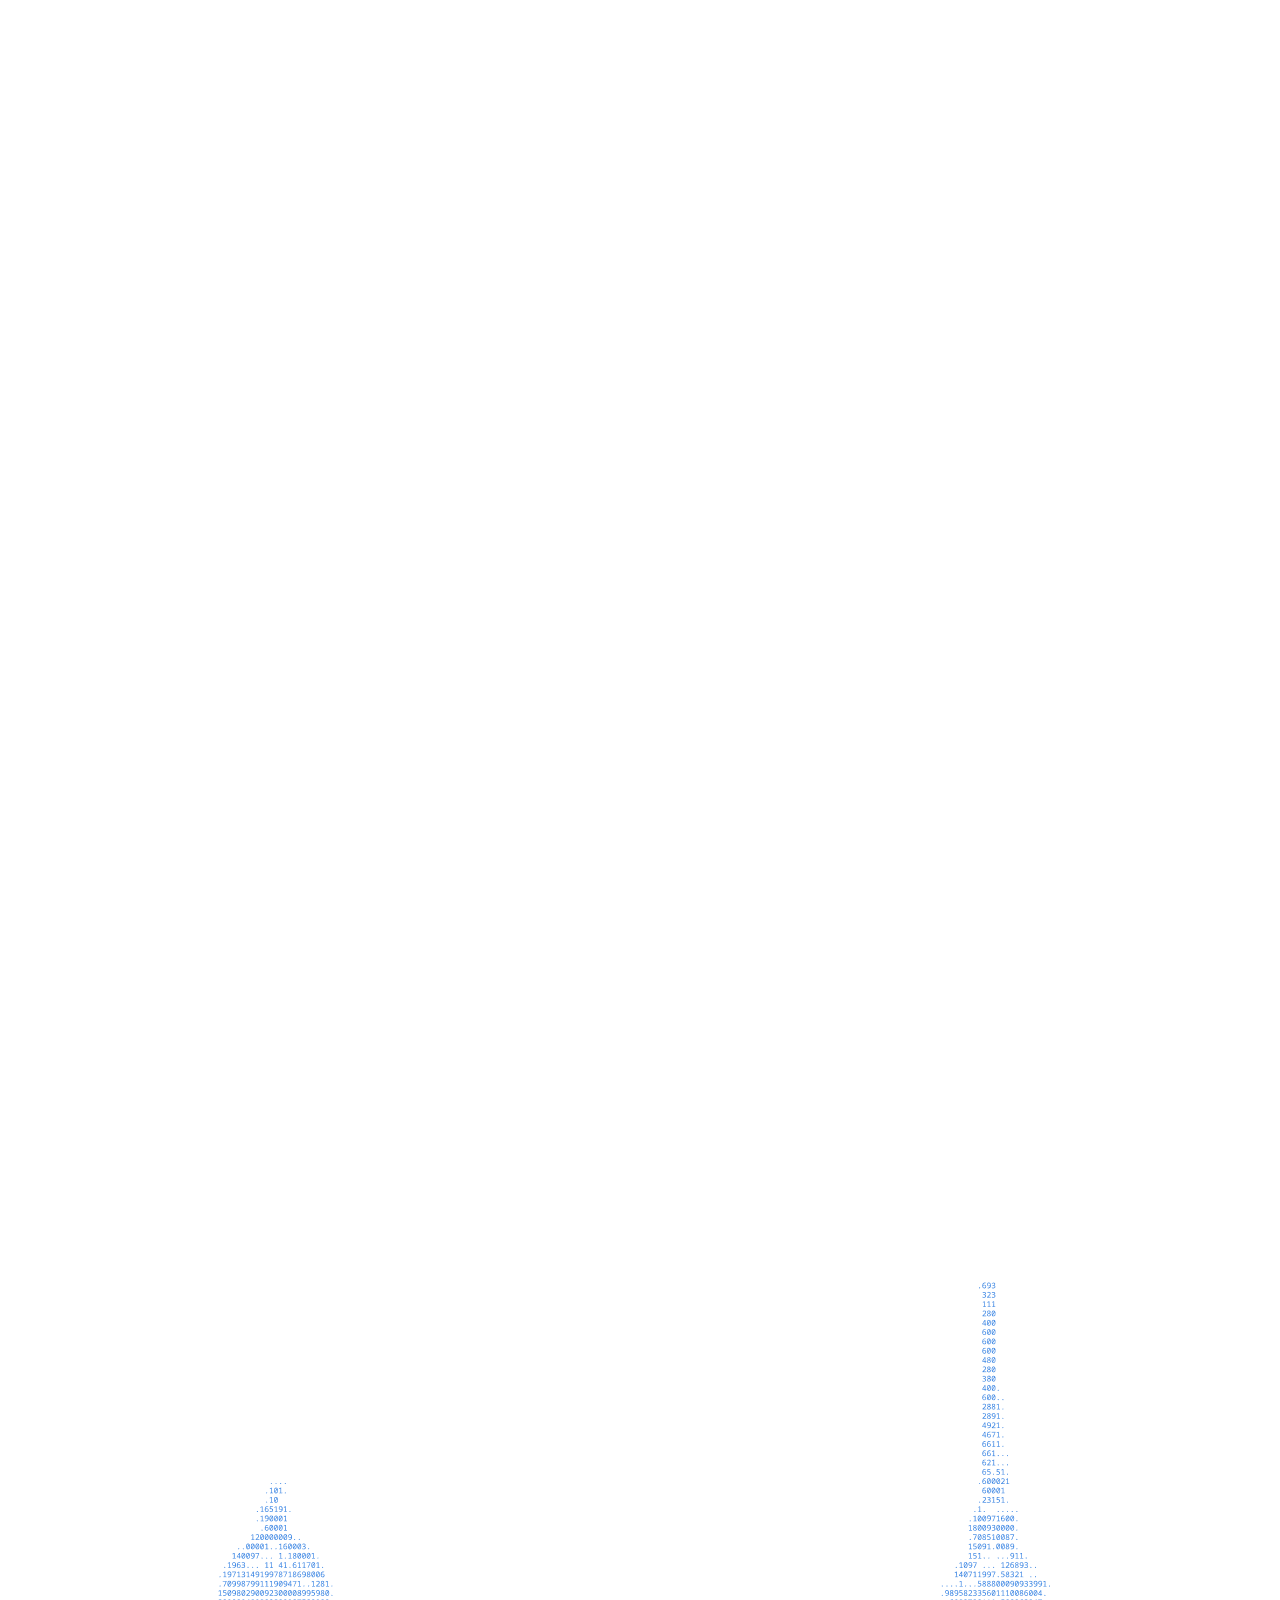
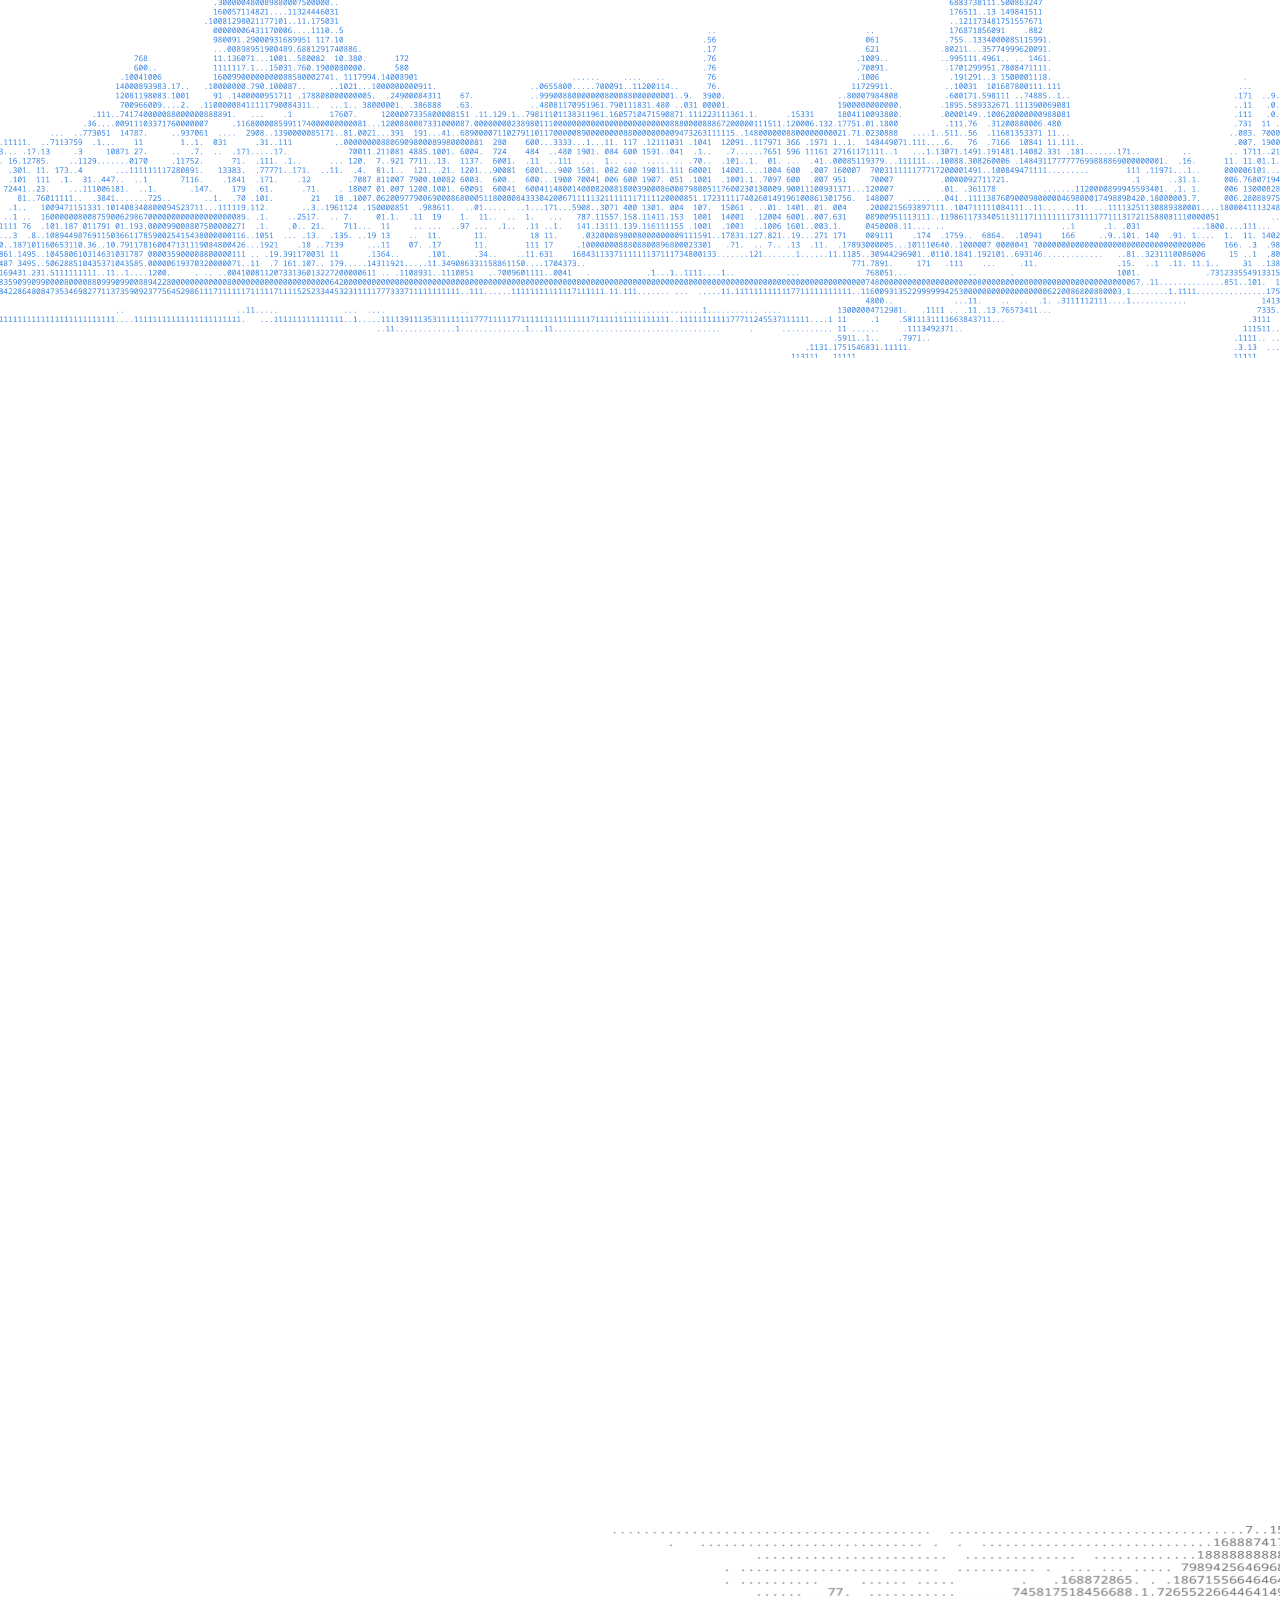
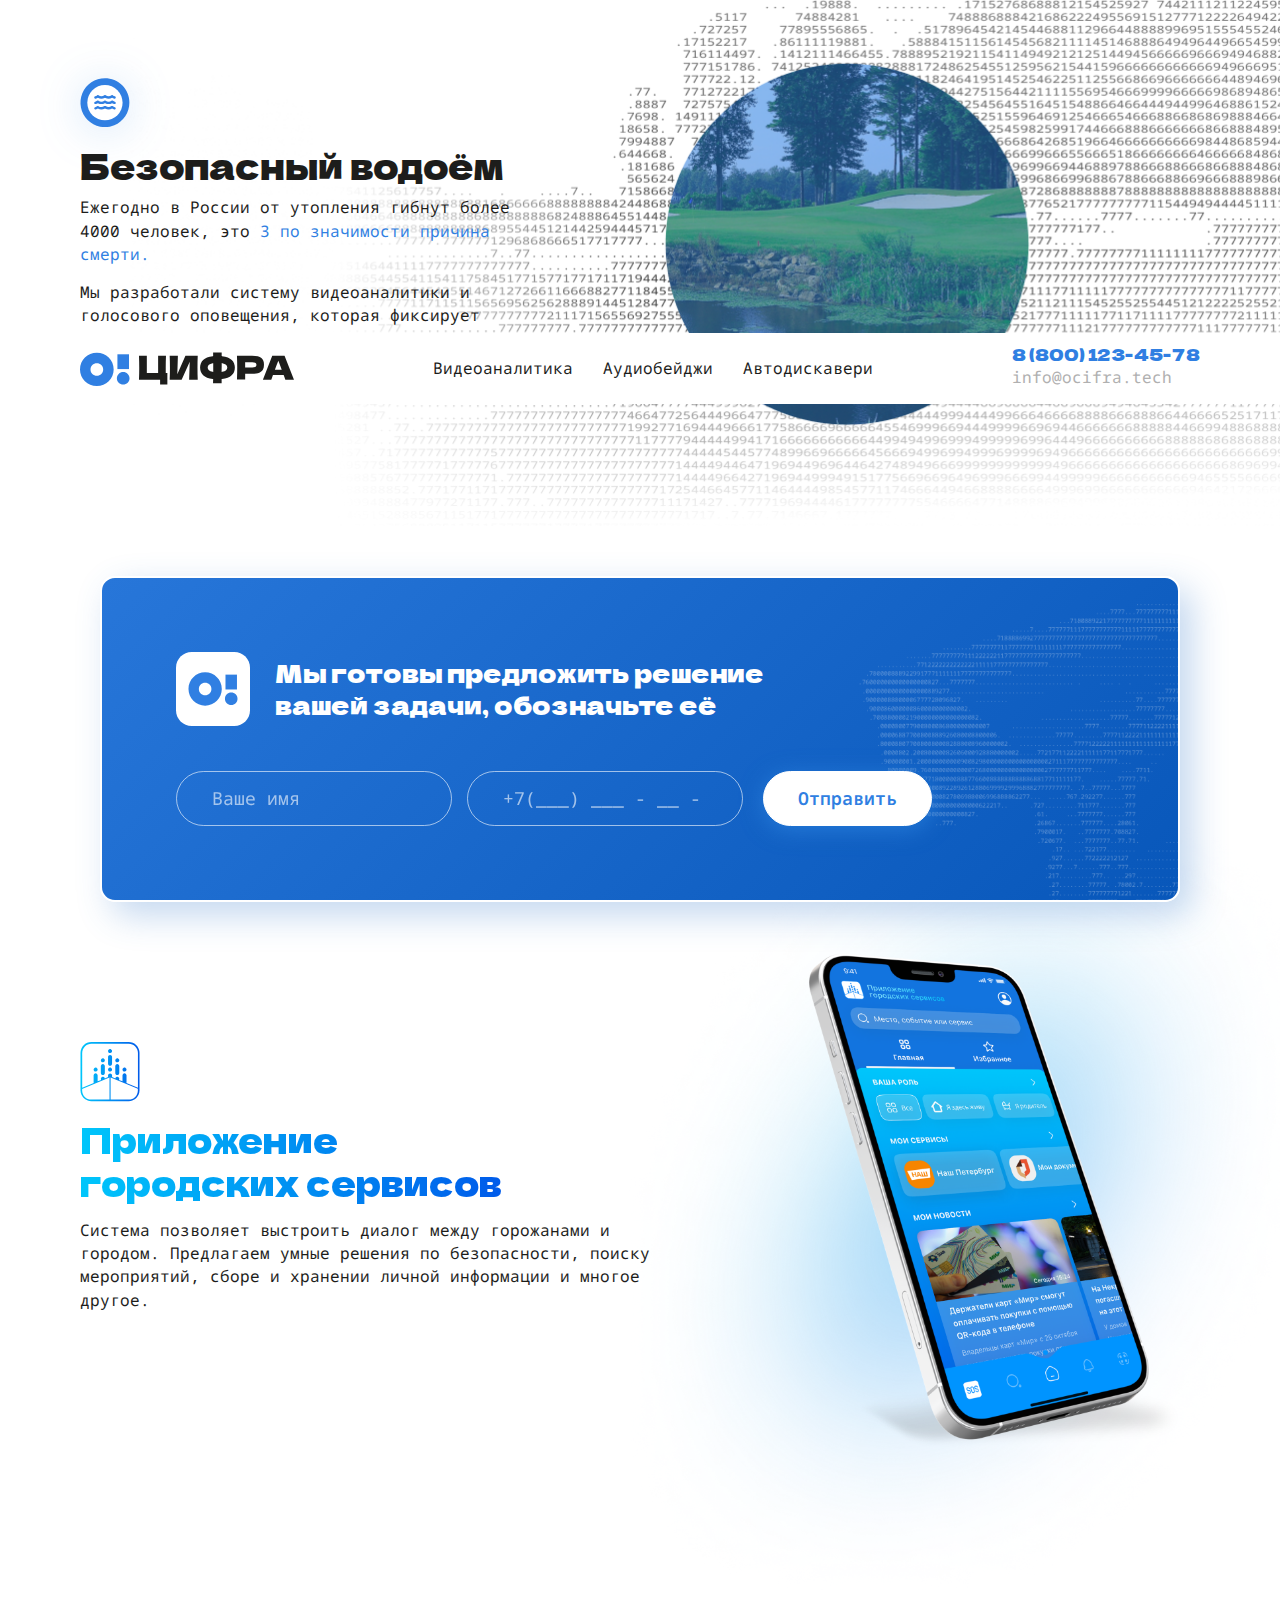
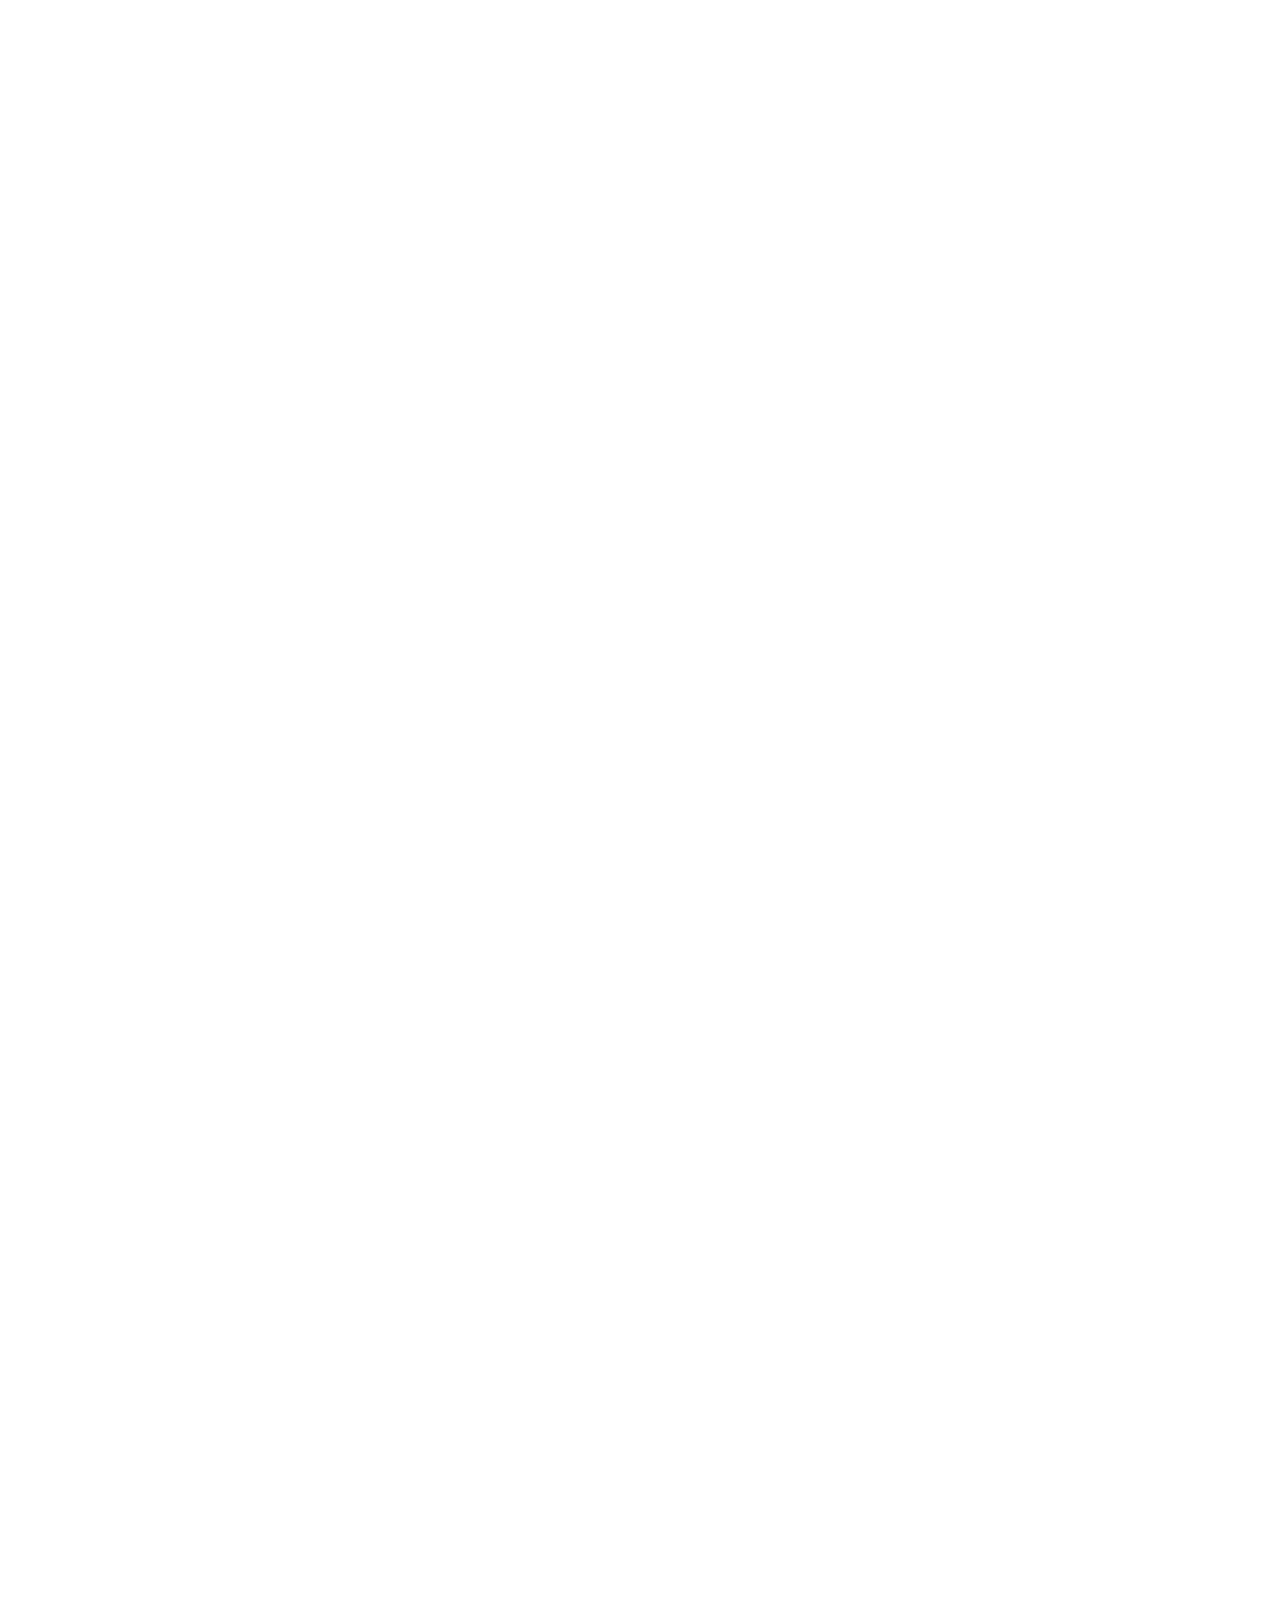
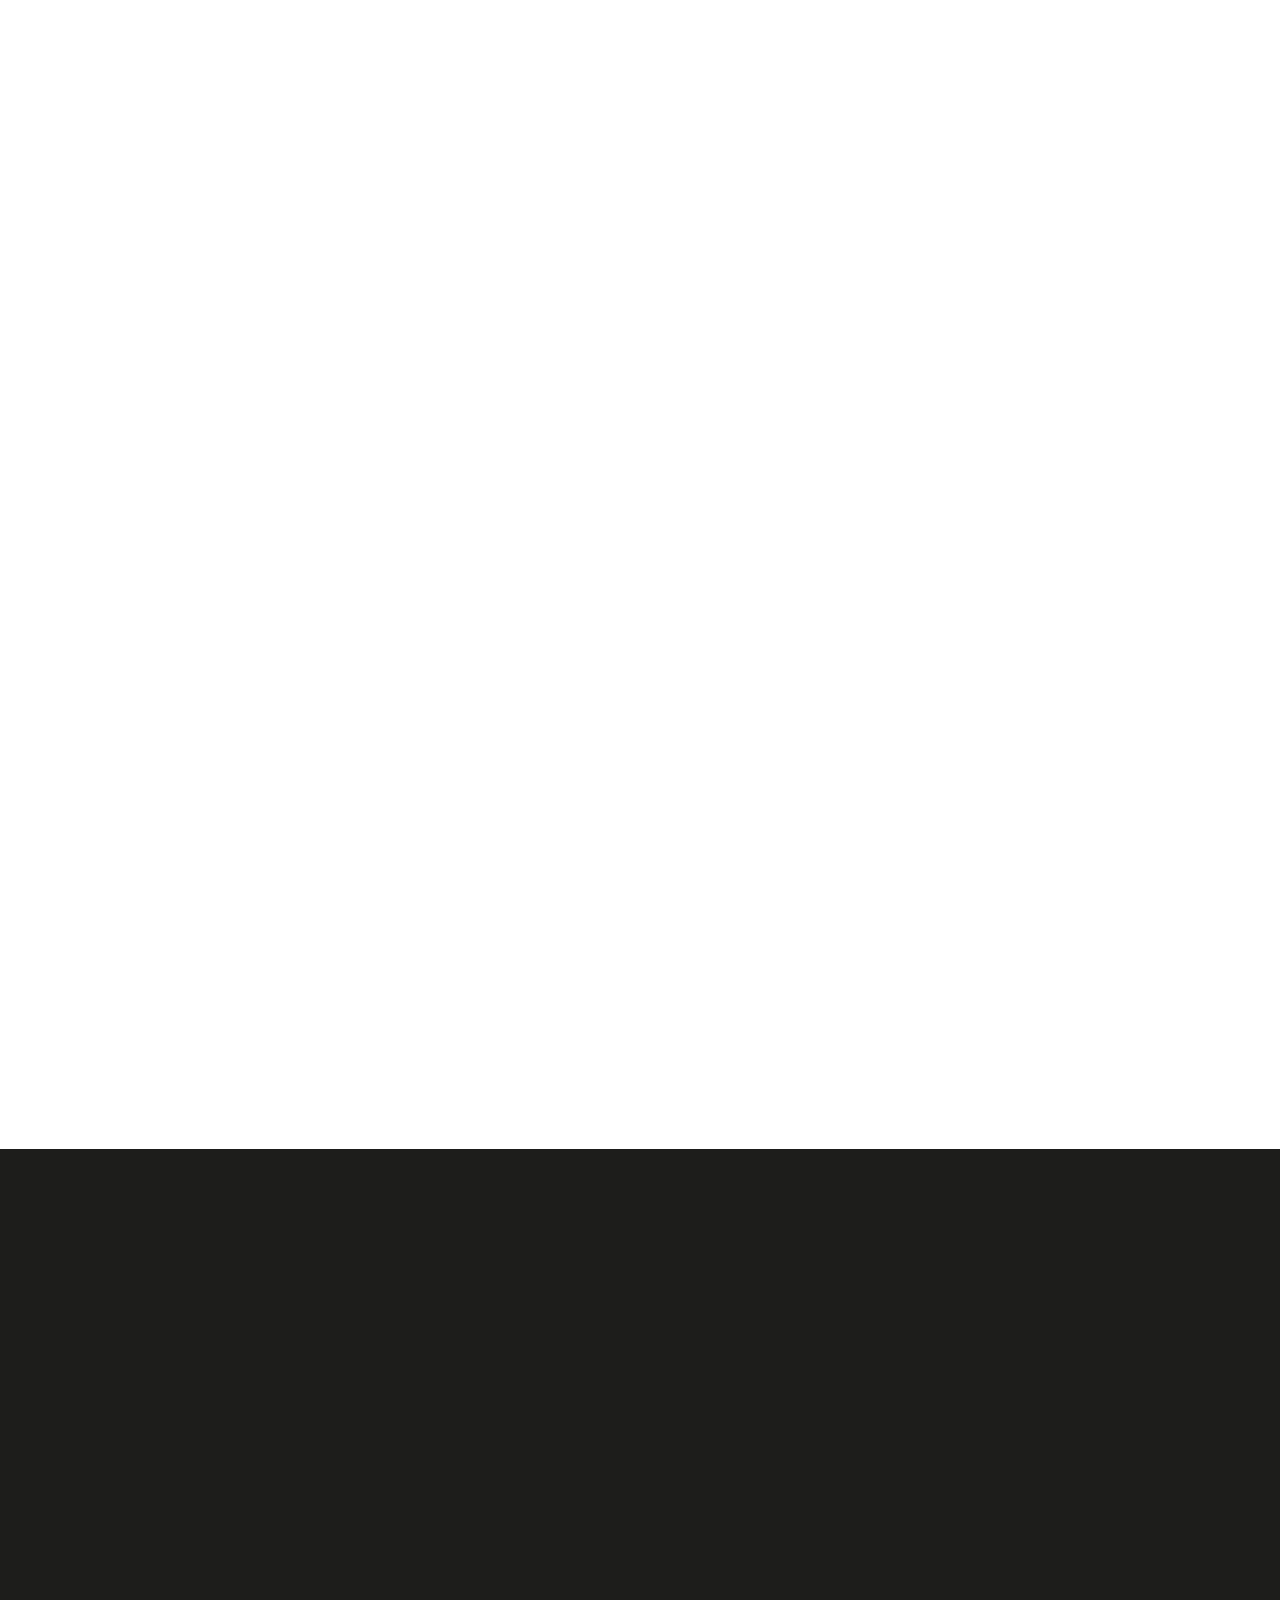
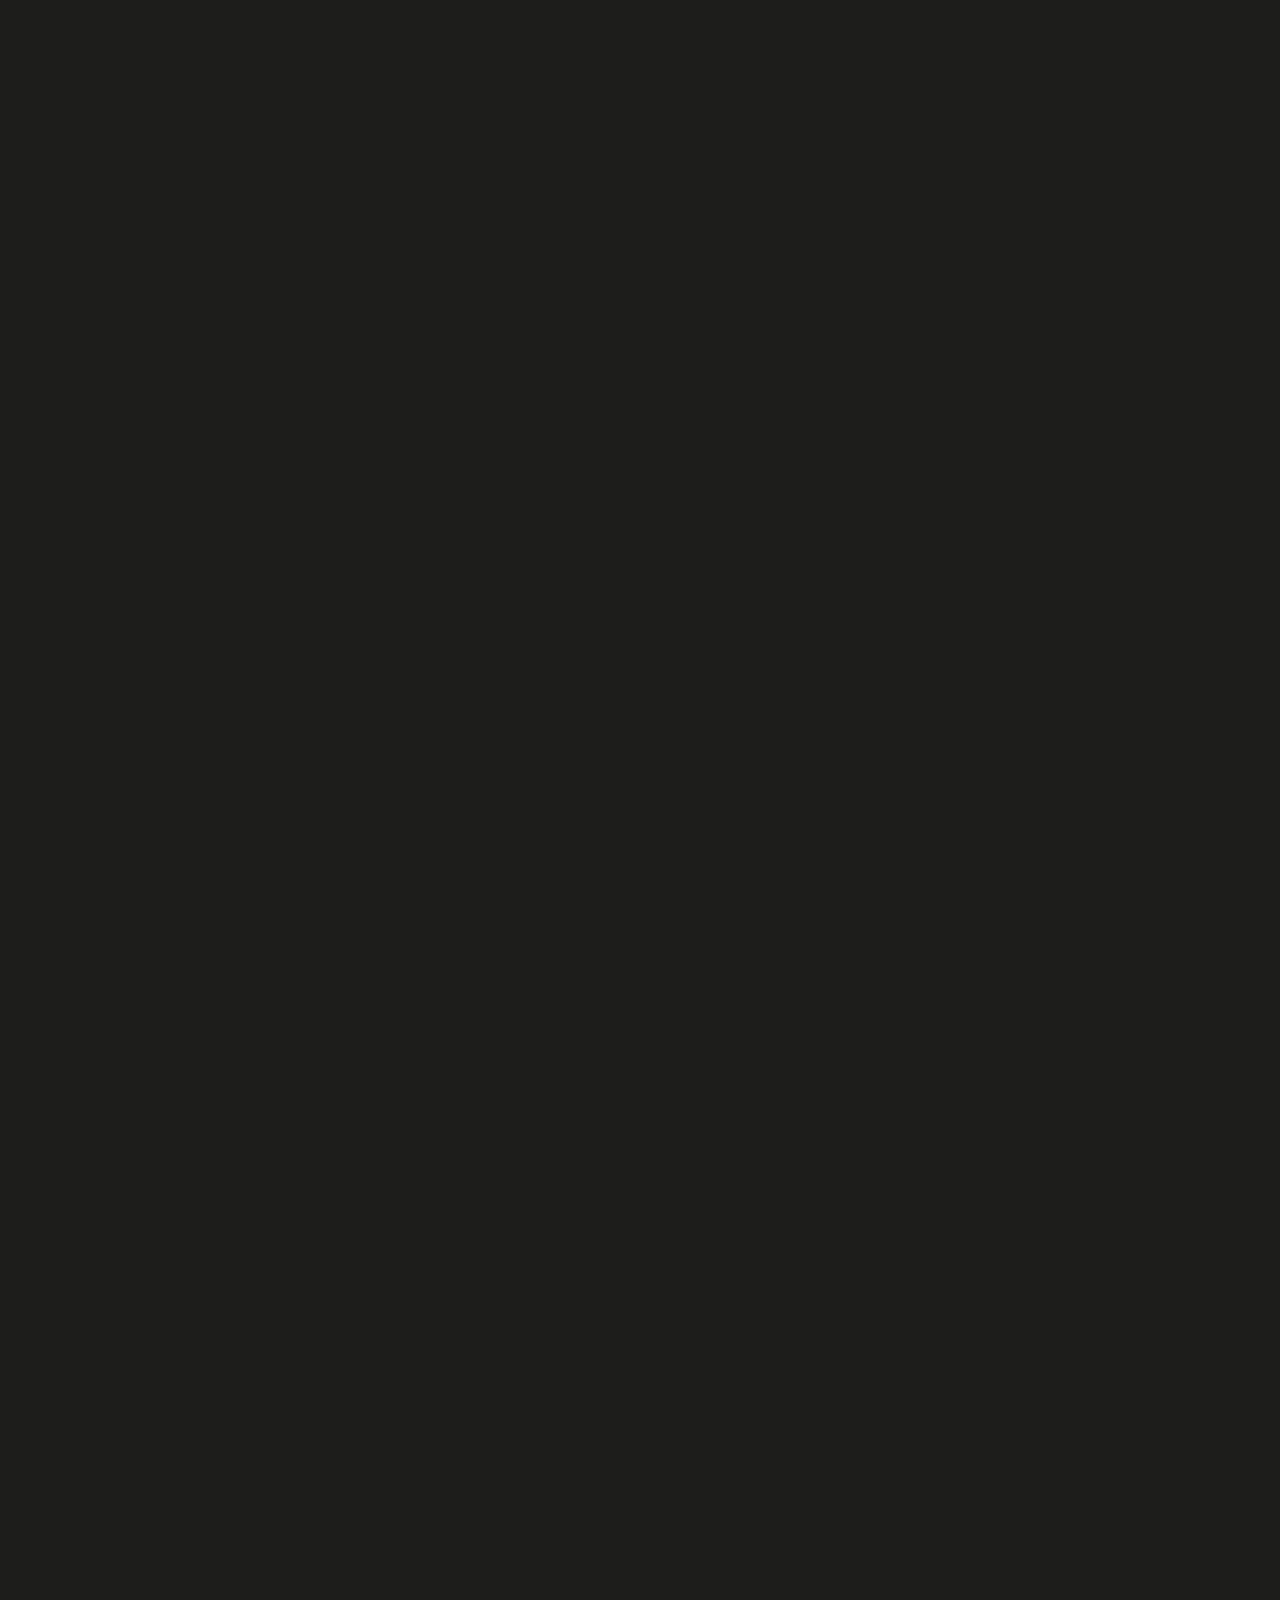
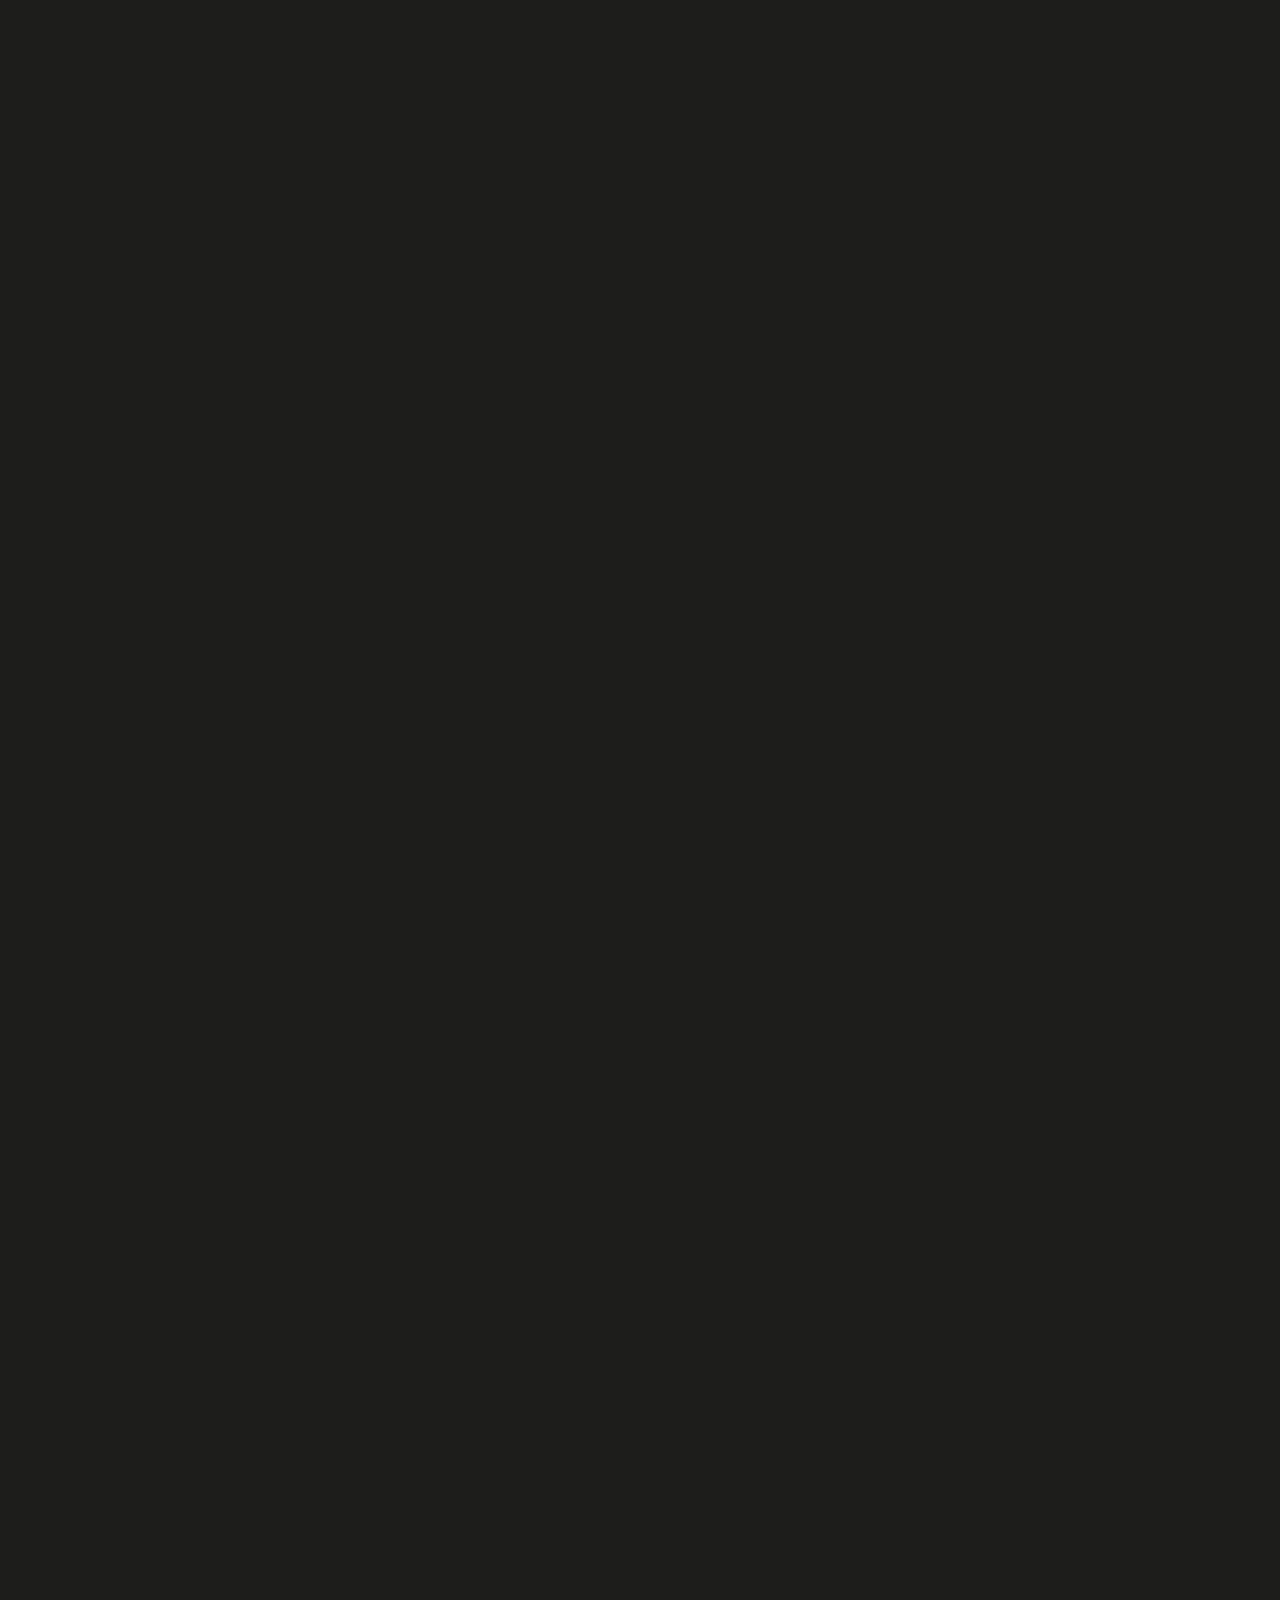
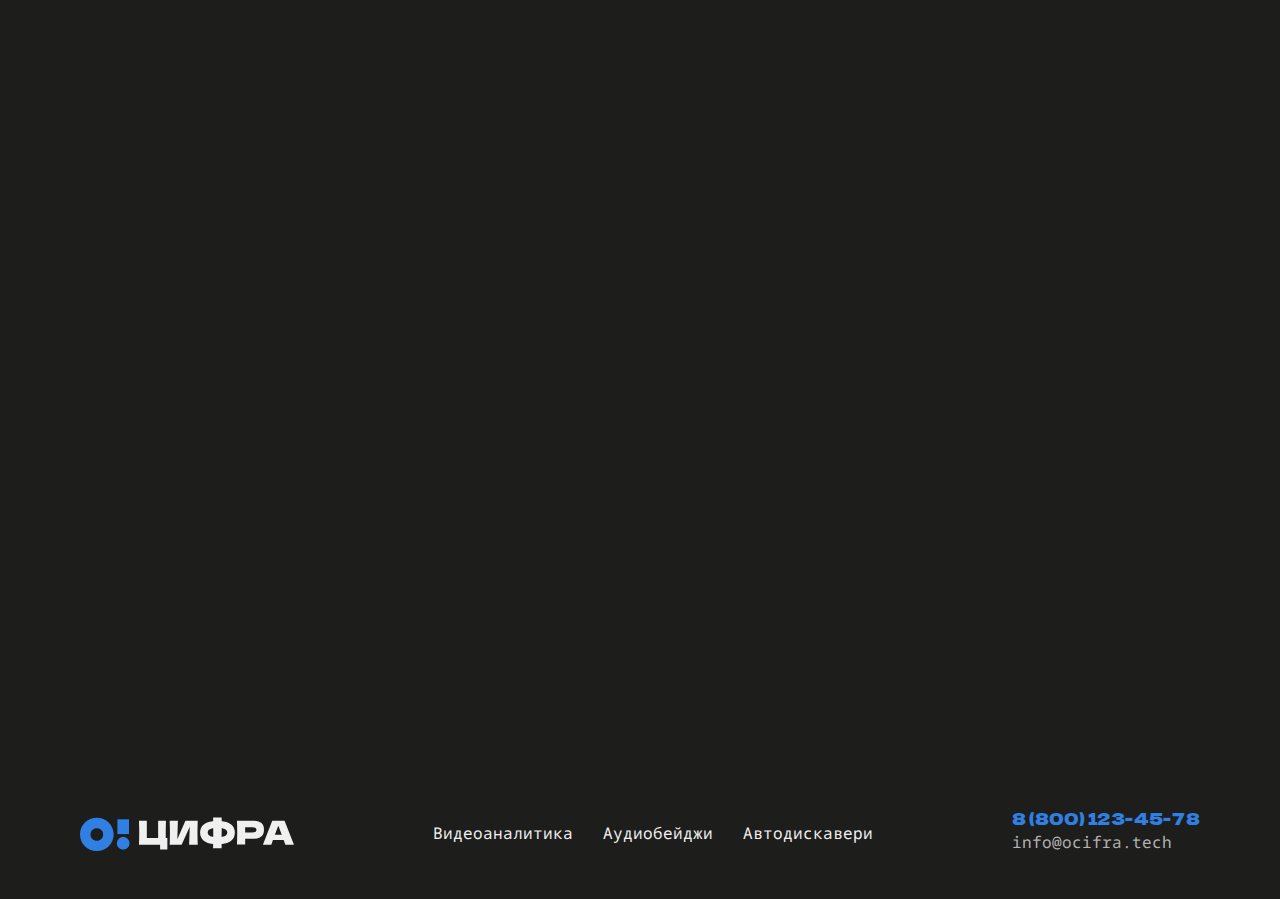
==== commit 42d02d04: "finaly?" ====
--- a/main.html
+++ b/main.html
@@ -26,7 +26,7 @@
             <div class="header__burger-body">
               <div class="header__nav">
                 <nav class="nav"><a class="nav__item" href="#analytics">Видеоаналитика</a><a class="nav__item"
-                    href="#">Аудиобейджи</a><a class="nav__item" href="#">Автодискавери</a></nav>
+                    href="#audiobadge">Аудиобейджи</a><a class="nav__item" href="#autodiscovery">Автодискавери</a></nav>
               </div>
               <div class="header__contacts"> <a class="text-lg text-dela header__contact" href="tel:8 (800) 123-45-78">
                   <svg class="icon">
@@ -605,7 +605,7 @@
           </div>
         </div>
       </section>
-      <section class="section section--dark audiobadge">
+      <section class="section section--dark audiobadge" id="audiobadge">
         <div class="container">
           <div class="audiobadge__inner">
             <div class="audiobadge-intro audiobadge__intro jsAnimate">
@@ -665,7 +665,7 @@
           </div>
         </div>
       </section>
-      <section class="section section--dark autodiscovery">
+      <section class="section section--dark autodiscovery" id="autodiscovery">
         <div class="container">
           <div class="autodiscovery__inner">
             <div class="autodiscovery-intro autodiscovery__intro jsAnimate">
@@ -808,7 +808,7 @@
               src="assets\media\logos\logo--white.svg" alt="" /></a>
           <div class="footer__nav">
             <nav class="nav"><a class="nav__item" href="#analytics">Видеоаналитика</a><a class="nav__item"
-                href="#">Аудиобейджи</a><a class="nav__item" href="#">Автодискавери</a></nav>
+                href="#audiobadge">Аудиобейджи</a><a class="nav__item" href="#autodiscovery">Автодискавери</a></nav>
           </div>
           <div class="footer__actions"> <a class="link footer__phone" href="tel:8 (800) 123-45-78"> <span>8 (800)
                 123-45-78</span></a><a class="link link-gray footer__mail" href="mailto:info@ocifra.tech">
--- a/css/main_style/main_style.css
+++ b/css/main_style/main_style.css
@@ -18,7 +18,7 @@
 .app__intro{margin-bottom:65px}@media only screen and (max-width: 1023px){.app__intro{margin-bottom:40px}}.app-intro__inner{display:flex;align-items:center;position:relative;min-height:350px}@media only screen and (max-width: 833px){.app-intro__inner{min-height:auto;flex-direction:column}}.app-intro__content{position:relative;z-index:1;display:flex;flex-direction:column;align-items:flex-start;width:100%;max-width:600px}@media only screen and (max-width: 1259px){.app-intro__content{max-width:475px}}@media only screen and (max-width: 833px){.app-intro__content{max-width:none;margin-bottom:20px}}.app-intro__content p{font-size:16px;line-height:145%;margin-bottom:10px}.app-intro__content p:last-of-type{margin-bottom:0}@media only screen and (max-width: 1023px){.app-intro__content p{font-size:14px}}.app-intro__icon{display:block;width:60px;height:60px;flex-shrink:0;margin-bottom:15px}@media only screen and (max-width: 1023px){.app-intro__icon{width:48px;height:48px}}.app-intro__title{background:linear-gradient(90deg, #00C6FB 0%, #005BEA 100%);-webkit-background-clip:text;-webkit-text-fill-color:transparent;background-clip:text;text-fill-color:transparent;margin-bottom:15px}@media only screen and (max-width: 1023px){.app-intro__title{margin-bottom:10px}}@media only screen and (max-width: 833px){.app-intro__title{font-size:20px}}.app-intro__img{pointer-events:none;display:flex;position:absolute;width:435px;height:525px;display:flex;align-items:center;justify-content:center;top:-66px;right:80px}.app-intro__img img{width:162%;object-fit:contain}@media only screen and (max-width: 833px){.app-intro__img img{width:115%}}@media only screen and (max-width: 1439px){.app-intro__img{right:20px}}@media only screen and (max-width: 1259px){.app-intro__img{width:350px;top:-100px}}@media only screen and (max-width: 1023px){.app-intro__img{width:300px}}@media only screen and (max-width: 833px){.app-intro__img{position:static;height:330px;width:100%;width:calc(100% + 40px);margin:0 -20px;max-width:390px}}.app-slider__inner{display:flex;align-items:center}@media only screen and (max-width: 1259px){.app-slider__inner{justify-content:center;flex-wrap:wrap}}.app-slider__thumb{display:flex;align-items:center;justify-content:center;width:100%;height:100%}.app-slider__thumb p{font-size:18px;line-height:26px;text-align:center;color:#828282;transition:font-size .35s ease,font-weight .35s ease}@media only screen and (max-width: 833px){.app-slider__thumb p{font-size:9px;line-height:14px}}.app-slider__sliders{display:flex;align-items:center;justify-content:center;flex-shrink:0}.app-slider__slider-thumbs{box-sizing:border-box;display:flex;flex-direction:column;justify-content:center;padding:30px 24px;height:335px;width:244px;flex-shrink:0}@media only screen and (max-width: 833px){.app-slider__slider-thumbs{width:130px;height:178px;padding:16px 12px}}.app-slider__slider-thumbs .slider__inner{position:static;height:100%}.app-slider__slider-thumbs .slider__wrapper{position:static}.app-slider__slider-thumbs .slider__slide{cursor:pointer;min-height:38px;height:-webkit-max-content;height:max-content;transition:.35s ease}@media only screen and (max-width: 833px){.app-slider__slider-thumbs .slider__slide{min-height:18px}}.app-slider__slider-thumbs .slider__slide.swiper-slide-thumb-active .app-slider__thumb p{font-size:22px;font-weight:700;background:linear-gradient(89.18deg, #FF3D00 0.7%, #FFB800 99.3%);-webkit-background-clip:text;-webkit-text-fill-color:transparent;background-clip:text;text-fill-color:transparent}@media only screen and (max-width: 833px){.app-slider__slider-thumbs .slider__slide.swiper-slide-thumb-active .app-slider__thumb p{font-size:12px}}.app-slider__slider-thumbs .slider__navigation{-webkit-transform:none;transform:none;flex-direction:column;position:absolute;top:0;height:100%}.app-slider__slider-thumbs .slider__button{width:30px;height:8px;fill:#63a8ff}.app-slider__slider-thumbs .slider__button:hover{fill:#307fe2}.app-slider__slider{overflow:visible;box-sizing:border-box;width:464px;height:514px;padding:38px 52px 0;flex-shrink:0}@media only screen and (max-width: 833px){.app-slider__slider{width:245px;height:272px;padding:18px 30px 40px}}.app-slider__slider .slider__inner{height:400px;width:100%;overflow:visible}@media only screen and (max-width: 833px){.app-slider__slider .slider__inner{height:280px}}@media only screen and (max-width: 833px){.app-slider__slider .slider__inner{height:214px}}.app-slider__slider .slider__slide .app-slider__item-label{-webkit-transform:rotate(30deg);transform:rotate(30deg);opacity:0;-webkit-transform-origin:left center;transform-origin:left center}.app-slider__slider .slider__slide.swiper-slide-active{transition-delay:.4s}.app-slider__slider .slider__slide.swiper-slide-active .app-slider__item-label{-webkit-transform:rotate(0);transform:rotate(0);opacity:1;transition-delay:.4s}.app-slider__slider .slider__navigation{width:calc(100% + 104px);left:-52px;right:-52px}@media only screen and (max-width: 833px){.app-slider__slider .slider__navigation{width:calc(100% + 56px);left:-28px;right:-28px}}.app-slider__slider-bg{pointer-events:none;display:block;position:absolute;top:-100px;right:-136px;width:735px;height:763px}@media only screen and (max-width: 833px){.app-slider__slider-bg{width:400px;height:464px;top:-80px;right:-90px}}.app-slider__slide-bg{pointer-events:none;display:block;position:absolute;top:0;left:0;width:336px;height:400px}@media only screen and (max-width: 833px){.app-slider__slide-bg{width:178px;height:212px}}.app-slider__item{display:flex;flex-direction:column;height:100%;box-sizing:border-box;padding:58px 50px 72px 40px}@media only screen and (max-width: 833px){.app-slider__item{padding:32px 22px 35px}}.app-slider__item ul{padding:0;margin:0;display:flex;flex-direction:column;max-height:168px;overflow:hidden}@media only screen and (max-width: 833px){.app-slider__item ul{max-height:118px}}.app-slider__item ul li{padding:0;display:flex;margin-bottom:10px}@media only screen and (max-width: 833px){.app-slider__item ul li{margin-bottom:5px}}.app-slider__item ul li:last-of-type{margin-bottom:0}.app-slider__item ul li::before{content:"";display:inline-flex;display:block;width:4px;height:4px;border-radius:10px;flex-shrink:0;background-color:#fff;margin:8px 10px}@media only screen and (max-width: 833px){.app-slider__item ul li::before{margin:5px 6px;width:2px;height:2px}}.app-slider__item ul li p{color:#fff;font-size:14px;line-height:120%}@media only screen and (max-width: 833px){.app-slider__item ul li p{font-size:9px}}.app-slider__item-inner{display:flex;flex-direction:column;flex-grow:1}.app-slider__item-subtitle{margin-top:auto;font-size:14px;line-height:120%;color:#fff;margin-left:25px;max-width:130px}@media only screen and (max-width: 833px){.app-slider__item-subtitle{margin-left:15px;font-size:8px;max-width:72px}}.app-slider__item-label{pointer-events:none;display:block;position:absolute;width:210px;height:210px;bottom:-60px;right:-32px;transition:opacity .5s ease,rotate .75s ease,-webkit-transform .75s ease;transition:opacity .5s ease,transform .75s ease,rotate .75s ease;transition:opacity .5s ease,transform .75s ease,rotate .75s ease,-webkit-transform .75s ease}@media only screen and (max-width: 833px){.app-slider__item-label{width:105px;height:105px;bottom:-25px;right:-20px}}.app-slider__info{display:flex;flex-direction:column;margin-left:30px;max-width:435px}@media only screen and (max-width: 1259px){.app-slider__info{order:-1;width:100%;max-width:666px;margin-right:auto;margin-bottom:30px}}@media only screen and (max-width: 1023px){.app-slider__info{margin-bottom:20px;margin-left:0}}.app-slider__info p{color:#1d1d1b;font-size:16px;line-height:145%;margin-bottom:20px}@media only screen and (max-width: 1023px){.app-slider__info p{font-size:14px}}.app-slider__info p:last-of-type{margin-bottom:0}.app-item{display:flex;align-items:center;justify-content:space-between;padding:30px 0}@media only screen and (max-width: 1259px){.app-item{padding:50px 0}}@media only screen and (max-width: 1023px){.app-item{padding:30px 0}}@media only screen and (max-width: 833px){.app-item{padding:20px 0;flex-direction:column}}.app-item__main{display:flex;flex-direction:column;max-width:482px}@media only screen and (max-width: 1023px){.app-item__main{max-width:460px;margin-right:30px}}@media only screen and (max-width: 833px){.app-item__main{margin-bottom:30px;margin-right:0;max-width:none}}.app-item__main p{color:#1d1d1b;font-size:16px;line-height:145%;margin-bottom:15px}.app-item__main p:last-of-type{margin-bottom:0}@media only screen and (max-width: 1023px){.app-item__main p{font-size:14px;margin-bottom:10px}}.app-item__main p span{font-weight:700;color:#307fe2}.app-item__title-wrapper{display:flex;align-items:center;margin-bottom:15px}@media only screen and (max-width: 1023px){.app-item__title-wrapper{margin-bottom:10px}}.app-item__title-wrapper img{width:30px;height:30px;object-fit:contain;flex-shrink:0;margin-right:15px}.app-item__title{background:linear-gradient(90deg, #00C6FB 0%, #005BEA 100%);-webkit-background-clip:text;-webkit-text-fill-color:transparent;background-clip:text;text-fill-color:transparent}@media only screen and (max-width: 833px){.app-item__title{font-size:20px}}.app-item__img{display:flex;align-items:center;justify-content:center;width:534px;height:510px}@media only screen and (max-width: 1259px){.app-item__img{width:380px;height:363px}}@media only screen and (max-width: 1023px){.app-item__img{width:305px;height:292px}}.app-item__img img{object-fit:contain}.app-item:nth-of-type(1) .app-item__img{height:556px}@media only screen and (max-width: 1259px){.app-item:nth-of-type(1) .app-item__img{height:392px}}@media only screen and (max-width: 1023px){.app-item:nth-of-type(1) .app-item__img{height:315px}}.app-item:nth-of-type(1) .app-item__img img{width:175%;margin-right:-42%;margin-left:-33%;margin-top:-35%;margin-bottom:-27%}.app-item:nth-of-type(2) .app-item__main{margin-right:0}.app-item:nth-of-type(2) .app-item__img{order:-1;margin-right:30px}@media only screen and (max-width: 833px){.app-item:nth-of-type(2) .app-item__img{order:0;margin-right:0}}.app-item:nth-of-type(2) .app-item__img img{width:167%;margin-right:-38%;margin-left:-29%;margin-top:-12%;margin-bottom:-39%}.app-item:nth-of-type(3) .app-item__img img{width:167%;margin-right:-38%;margin-left:-29%;margin-top:-12%;margin-bottom:-39%}.app-item:nth-of-type(4) .app-item__main{margin-right:0}.app-item:nth-of-type(4) .app-item__img{height:552px;order:-1;margin-right:30px}@media only screen and (max-width: 1259px){.app-item:nth-of-type(4) .app-item__img{height:392px}}@media only screen and (max-width: 1023px){.app-item:nth-of-type(4) .app-item__img{height:332px}}@media only screen and (max-width: 833px){.app-item:nth-of-type(4) .app-item__img{order:0;margin-right:0}}.app-item:nth-of-type(4) .app-item__img img{width:170%;margin-right:-38%;margin-left:-28%;margin-top:-12%;margin-bottom:-32%}
 .audiobadge{padding-top:60px;padding-bottom:75px}@media only screen and (max-width: 1259px){.audiobadge{padding-bottom:50px}}@media only screen and (max-width: 1023px){.audiobadge{padding-top:50px;padding-bottom:40px}}@media only screen and (max-width: 833px){.audiobadge{padding-top:30px;padding-bottom:25px}}.audiobadge__intro{margin-bottom:140px}@media only screen and (max-width: 1259px){.audiobadge__intro{margin-bottom:100px}}@media only screen and (max-width: 1023px){.audiobadge__intro{margin-bottom:75px}}@media only screen and (max-width: 833px){.audiobadge__intro{margin-bottom:50px}}.audiobadge__info{margin-bottom:70px}@media only screen and (max-width: 1023px){.audiobadge__info{margin-bottom:50px}}.audiobadge-intro{color:#fff}.audiobadge-intro__inner{position:relative;display:flex;flex-direction:column;justify-content:center;min-height:492px}.audiobadge-intro__title-wrapper{width:100%;max-width:690px;margin-bottom:48px}@media only screen and (max-width: 1259px){.audiobadge-intro__title-wrapper{margin-bottom:30px}}@media only screen and (max-width: 1023px){.audiobadge-intro__title-wrapper{max-width:none}}.audiobadge-intro__subtitle{text-transform:uppercase;font-weight:700;letter-spacing:.39em;color:#307fe2;font-size:18px;line-height:145%;margin-bottom:18px}@media only screen and (max-width: 1023px){.audiobadge-intro__subtitle{margin-bottom:15px}}@media only screen and (max-width: 1259px){.audiobadge-intro__title{font-size:26px}}@media only screen and (max-width: 833px){.audiobadge-intro__title{font-size:22px}}@media only screen and (max-width: 575px){.audiobadge-intro__title{max-width:286px}}.audiobadge-intro__content{width:100%;max-width:522px}@media only screen and (max-width: 1023px){.audiobadge-intro__content{max-width:none}}.audiobadge-intro__content p{font-size:16px;line-height:145%;margin-bottom:10px}.audiobadge-intro__content p span{font-weight:700;color:#307fe2}.audiobadge-intro__content p:last-of-type{margin-bottom:0}.audiobadge-intro__profile{box-sizing:border-box;position:absolute;top:0;right:0;bottom:0;margin:auto 0;display:flex;flex-direction:column;width:392px;height:492px;padding:36px 36px 62px 36px;flex-shrink:0;border-radius:18px;overflow:hidden;border:1px solid #307fe2}@media only screen and (max-width: 1023px){.audiobadge-intro__profile{position:relative;margin:0 0 30px;padding:30px 30px 52px;height:420px;width:335px}}@media only screen and (max-width: 575px){.audiobadge-intro__profile{margin-right:auto;margin-left:auto}}.audiobadge-intro__profile::after{content:"";display:block;width:100%;height:50%;position:absolute;bottom:0;left:0;z-index:1;background:linear-gradient(181.57deg, rgba(45, 44, 44, 0) 1.3%, rgba(34, 33, 33, 0.79) 57.08%, #1A1919 98.67%)}.audiobadge-intro__profile-inner{position:relative;z-index:2;display:flex;flex-direction:column;flex-grow:1}.audiobadge-intro__profile-logo{display:block;flex-shrink:0;width:70px;height:48px}@media only screen and (max-width: 1023px){.audiobadge-intro__profile-logo{width:60px;height:41px}}.audiobadge-intro__profile-name{margin-top:auto;margin-bottom:18px}@media only screen and (max-width: 1023px){.audiobadge-intro__profile-name{margin-bottom:15px;font-size:30px}}.audiobadge-intro__profile-subtitle{color:#636061}.audiobadge-intro__profile-img{display:flex;position:absolute;top:0;left:0;width:100%;height:100%}.audiobadge-intro__profile-img img{width:100%;height:100%;object-fit:cover}.audiobadge-info__item{display:flex;align-items:center;justify-content:space-between}@media only screen and (max-width: 1023px){.audiobadge-info__item{flex-direction:column}}.audiobadge-info__img{display:flex;justify-content:center;align-items:center;width:675px;height:402px;margin-left:35px;flex-shrink:0}@media only screen and (max-width: 1439px){.audiobadge-info__img{width:550px;height:328px}}@media only screen and (max-width: 1259px){.audiobadge-info__img{width:420px;height:250px}}@media only screen and (max-width: 1023px){.audiobadge-info__img{width:calc(100% - 30px);max-width:540px;max-height:422px;height:auto;order:-1;margin-bottom:50px;margin-left:0}}.audiobadge-info__img img{width:100%;height:154%;margin-bottom:-20%;margin-top:-12%;object-fit:contain}@media only screen and (max-width: 1023px){.audiobadge-info__img img{width:124%;height:112%;margin-bottom:-16%}}.audiobadge-info__item-content{display:flex;flex-direction:column;align-items:flex-start}@media only screen and (max-width: 1023px){.audiobadge-info__item-content{align-items:center}}.audiobadge-info__item-content p{color:#f0f0f0;font-size:16px;line-height:145%;margin-bottom:15px}@media only screen and (max-width: 1023px){.audiobadge-info__item-content p{font-size:14px}}.audiobadge-info__item-content p:last-of-type{margin-bottom:25px}@media only screen and (max-width: 1023px){.audiobadge-info__item-content p:last-of-type{margin-bottom:20px}}@media only screen and (max-width: 1023px){.audiobadge-info__button{margin:0 auto}}.audiobadge-list{display:flex;flex-wrap:wrap;margin:0 -16px -20px}@media only screen and (max-width: 833px){.audiobadge-list{margin:0 0 -20px}}.audiobadge-list__item{box-sizing:border-box;width:33.33%;padding:0 16px;margin-bottom:20px;display:flex;flex-direction:column}@media only screen and (max-width: 1023px){.audiobadge-list__item{align-items:center;text-align:center;width:50%}}@media only screen and (max-width: 833px){.audiobadge-list__item{width:100%;padding:0}}.audiobadge-list__img{display:flex;width:100%;margin-bottom:16px;flex-shrink:0;aspect-ratio:1.45}@media only screen and (max-width: 1259px){.audiobadge-list__img{margin-bottom:10px}}@media only screen and (max-width: 1023px){.audiobadge-list__img{margin-bottom:5px;max-width:325px}}@media only screen and (max-width: 833px){.audiobadge-list__img{max-width:275px}}.audiobadge-list__img img{height:100%;width:100%;object-fit:contain}.audiobadge-list p{font-family:"DelaGothicOne";font-size:16px;line-height:135%;color:#d9d9d9}@media only screen and (max-width: 1259px){.audiobadge-list p{font-size:14px}}@media only screen and (max-width: 833px){.audiobadge-list p{max-width:350px}}.audiobadge-list p span{color:#307fe2}
 .autodiscovery{padding-top:75px}@media only screen and (max-width: 1259px){.autodiscovery{padding-top:50px}}@media only screen and (max-width: 1023px){.autodiscovery{padding-top:40px;padding-bottom:0}}@media only screen and (max-width: 833px){.autodiscovery{padding-top:25px}}.autodiscovery__intro{margin-bottom:100px}@media only screen and (max-width: 1259px){.autodiscovery__intro{margin-bottom:75px}}@media only screen and (max-width: 1023px){.autodiscovery__intro{margin-bottom:50px}}.autodiscovery__info{margin-bottom:100px}@media only screen and (max-width: 1259px){.autodiscovery__info{margin-bottom:75px}}@media only screen and (max-width: 1023px){.autodiscovery__info{margin-bottom:50px}}.autodiscovery-intro{color:#fff}.autodiscovery-intro__inner{display:flex;flex-wrap:wrap}.autodiscovery-intro__title-wrapper{width:100%;max-width:642px;margin-right:42px}@media only screen and (max-width: 1439px){.autodiscovery-intro__title-wrapper{margin-right:30px}}@media only screen and (max-width: 1259px){.autodiscovery-intro__title-wrapper{max-width:none;margin-right:0}}.autodiscovery-intro__subtitle{text-transform:uppercase;font-weight:700;letter-spacing:.39em;color:#307fe2;font-size:18px;line-height:145%;margin-bottom:18px}@media only screen and (max-width: 1023px){.autodiscovery-intro__subtitle{margin-bottom:15px}}@media only screen and (max-width: 1259px){.autodiscovery-intro__title{font-size:26px}}@media only screen and (max-width: 833px){.autodiscovery-intro__title{font-size:22px}}.autodiscovery-intro__content{max-width:520px}@media only screen and (max-width: 1439px){.autodiscovery-intro__content{max-width:428px}}@media only screen and (max-width: 1259px){.autodiscovery-intro__content{order:1;max-width:none}}.autodiscovery-intro__content p{font-size:16px;line-height:145%;margin-bottom:20px;color:#f0f0f0}@media only screen and (max-width: 1023px){.autodiscovery-intro__content p{margin-bottom:15px}}@media only screen and (max-width: 833px){.autodiscovery-intro__content p{margin-bottom:10px}}.autodiscovery-intro__content p:last-of-type{margin-bottom:0}@media only screen and (max-width: 1023px){.autodiscovery-intro__content p{font-size:14px}}.autodiscovery-intro__content p span{font-weight:700;color:#307fe2}.autodiscovery-intro__img{display:flex;max-width:1410px;width:calc(100% + 170px);margin:60px -85px 0;max-height:650px}@media only screen and (max-width: 1259px){.autodiscovery-intro__img{margin:30px -40px 30px;max-height:600px;width:calc(100% + 80px)}}@media only screen and (max-width: 833px){.autodiscovery-intro__img{height:auto;min-height:328px;width:calc(100% + 40px);margin-right:-20px;margin-left:-20px}}.autodiscovery-intro__img img{max-width:100%;height:100%;object-fit:cover}@media only screen and (max-width: 833px){.autodiscovery-intro__img img{object-position:30%}}.autodiscovery-info{color:#f0f0f0}.autodiscovery-info__inner{display:flex;flex-direction:column}.autodiscovery-info__header{display:flex;align-items:flex-start;justify-content:space-between;flex-wrap:wrap;width:100%}@media only screen and (max-width: 1023px){.autodiscovery-info__header{margin-bottom:10px}}.autodiscovery-info__header p{display:inline-block;width:calc(50% - 10px);font-size:16px;line-height:145%;margin-bottom:15px}@media only screen and (max-width: 1023px){.autodiscovery-info__header p{width:100%;font-size:14px;margin-bottom:20px}}.autodiscovery-info__header p span{font-weight:700;color:#307fe2}.autodiscovery-info__body{display:flex;align-items:center}@media only screen and (max-width: 1023px){.autodiscovery-info__body{align-items:flex-start}}@media only screen and (max-width: 833px){.autodiscovery-info__body{flex-direction:column;align-items:center}}.autodiscovery-info__list{display:block;width:572px;flex-shrink:0;margin:30px 40px 30px 0}@media only screen and (max-width: 1023px){.autodiscovery-info__list{width:460px;margin-right:30px}}@media only screen and (max-width: 833px){.autodiscovery-info__list{width:100%;margin:0}}.autodiscovery-info__list ul{display:flex;flex-direction:column;padding:0;margin:0}.autodiscovery-info__list ul li{display:flex;margin:0 0 20px;padding:0}.autodiscovery-info__list ul li p{font-size:14px;line-height:145%}@media only screen and (max-width: 1023px){.autodiscovery-info__list ul li p{font-size:12px}}.autodiscovery-info__list ul li p span{font-weight:700;color:#307fe2}.autodiscovery-info__img{display:flex;flex-shrink:0;height:600px}@media only screen and (max-width: 1259px){.autodiscovery-info__img{height:550px}}@media only screen and (max-width: 1023px){.autodiscovery-info__img{height:420px}}@media only screen and (max-width: 833px){.autodiscovery-info__img{height:auto;max-height:320px;width:calc(100% + 40px);margin:0 -20px 30px;order:-1}}.autodiscovery-info__img img{height:100%;width:auto;object-fit:contain}@media only screen and (max-width: 833px){.autodiscovery-info__img img{width:100%;height:auto}}.autodiscovery-demo{color:#fff}.autodiscovery-demo__inner{display:block}.autodiscovery-demo__inner::after{content:"";display:block;clear:both}@media only screen and (max-width: 1023px){.autodiscovery-demo__inner{display:flex;flex-direction:column;align-items:center}}.autodiscovery-demo__main{display:flex;flex-direction:column;width:450px;flex-shrink:0;float:left;margin-bottom:30px}@media only screen and (max-width: 1259px){.autodiscovery-demo__main{width:50%}}@media only screen and (max-width: 1023px){.autodiscovery-demo__main{width:100%}}.autodiscovery-demo__main p{font-weight:600;font-size:16px;line-height:145%;color:#f0f0f0;margin-bottom:15px}@media only screen and (max-width: 1023px){.autodiscovery-demo__main p{margin-bottom:10px}}.autodiscovery-demo__main p:last-of-type{margin-bottom:0}@media only screen and (max-width: 1023px){.autodiscovery-demo__main p{font-size:14px}}.autodiscovery-demo__subtitle{font-family:"DelaGothicOne";font-weight:400;margin-bottom:20px}.autodiscovery-demo__interface{width:50%;flex-shrink:0;float:right;margin-left:80px}@media only screen and (max-width: 1439px){.autodiscovery-demo__interface{margin-left:50px}}@media only screen and (max-width: 1259px){.autodiscovery-demo__interface{margin-left:40px;width:calc(50% - 40px)}}@media only screen and (max-width: 1023px){.autodiscovery-demo__interface{width:100%;margin-left:0;max-width:600px;margin-bottom:30px}}.autodiscovery-demo__interface-title{color:#307fe2;margin-bottom:45px}@media only screen and (max-width: 1023px){.autodiscovery-demo__interface-title{display:none}}.autodiscovery-demo__img{display:flex;align-items:center;justify-content:center;width:100%;aspect-ratio:1.63}@media only screen and (max-width: 1023px){.autodiscovery-demo__img{aspect-ratio:1.36}}.autodiscovery-demo__img img{width:132%;height:auto;margin-right:-16%;margin-left:-17%;margin-bottom:-28%;margin-top:-22%;object-fit:contain}@media only screen and (max-width: 1023px){.autodiscovery-demo__img img{width:122%;margin-right:-8%;margin-left:-14%;margin-bottom:-20%;margin-top:-14%}}.autodiscovery-demo__list{width:450px;flex-shrink:0;float:left}@media only screen and (max-width: 1259px){.autodiscovery-demo__list{width:50%}}@media only screen and (max-width: 1023px){.autodiscovery-demo__list{width:100%}}.autodiscovery-demo__list ul{display:flex;flex-direction:column;padding:0;margin:0}.autodiscovery-demo__list ul li{display:flex;padding:0;margin:0 0 20px}@media only screen and (max-width: 1023px){.autodiscovery-demo__list ul li{margin-bottom:15px}}.autodiscovery-demo__list ul li:last-of-type{margin-bottom:0}.autodiscovery-demo__list ul li img{display:flex;width:52px;height:52px;flex-shrink:0;margin-right:10px;-webkit-filter:drop-shadow(0px 4px 22px rgba(48, 136, 226, 0.2));filter:drop-shadow(0px 4px 22px rgba(48, 136, 226, 0.2))}.autodiscovery-demo__list ul li p{font-weight:500;font-size:14px;line-height:145%;margin:auto 0}
-.section-form .section__inner{padding:0 20px}@media only screen and (max-width: 1259px){.section-form .section__inner{padding:0}}.form-block{position:relative;display:flex;background:linear-gradient(136.09deg, #307FE2 -28.54%, #0857BA 100%);border:2px solid #fff;box-shadow:12px 13px 35px rgba(56,124,202,.3);border-radius:15px;padding:74px;overflow:hidden}@media only screen and (max-width: 1259px){.form-block{padding:40px 56px}}@media only screen and (max-width: 1023px){.form-block{padding:24px 32px}}@media only screen and (max-width: 833px){.form-block{padding:20px}}.form-block__inner{width:100%;position:relative;z-index:1}.form-block__header{display:flex;align-items:center;margin-bottom:45px}@media only screen and (max-width: 1259px){.form-block__header{margin-bottom:35px}}@media only screen and (max-width: 1023px){.form-block__header{margin-bottom:25px}}@media only screen and (max-width: 833px){.form-block__header{flex-direction:column;align-items:flex-start}}.form-block__header-img{display:block;width:74px;height:74px;flex-shrink:0;margin-right:25px;object-fit:contain}@media only screen and (max-width: 1023px){.form-block__header-img{width:56px;height:56px;margin-right:15px}}@media only screen and (max-width: 833px){.form-block__header-img{width:44px;height:44px;margin-bottom:15px}}.form-block__title{max-width:490px;color:#fff}.form-block__form form{display:flex;flex-wrap:wrap}@media only screen and (max-width: 1023px){.form-block__form form{max-width:600px}}@media only screen and (max-width: 833px){.form-block__form form{flex-direction:column;align-items:flex-start;max-width:300px;max-width:none;width:100%}}.form-block__form form .input{width:auto;max-width:276px;margin-right:15px}@media only screen and (max-width: 1023px){.form-block__form form .input{width:50%;margin-bottom:20px}}@media only screen and (max-width: 833px){.form-block__form form .input{width:100%;max-width:none;margin-right:0;margin-bottom:14px}}.form-block__form form .input:last-of-type{margin-right:20px}@media only screen and (max-width: 833px){.form-block__form form .input:last-of-type{margin-right:0;margin-bottom:20px}}@media only screen and (max-width: 833px){.form-block__form form .button{width:100%}}.form-block__bg{pointer-events:none;position:absolute;object-fit:contain;object-position:right top;width:616px;height:480px;top:-5px;right:-185px}@media only screen and (max-width: 1439px){.form-block__bg{width:520px;right:-165px}}@media only screen and (max-width: 1259px){.form-block__bg{width:480px;right:-150px}}@media only screen and (max-width: 833px){.form-block__bg{width:267px;height:207px;top:-15px;right:-112px}}
+.section-form{opacity:1 !important;-webkit-transform:none !important;transform:none !important}.section-form .section__inner{padding:0 20px}@media only screen and (max-width: 1259px){.section-form .section__inner{padding:0}}.section-form .form-block{opacity:0;-webkit-transform:translateY(-15px);transform:translateY(-15px);transition:opacity .75s ease,-webkit-transform .9s ease;transition:opacity .75s ease,transform .9s ease;transition:opacity .75s ease,transform .9s ease,-webkit-transform .9s ease}.section-form .form-block.is-animate{opacity:1;-webkit-transform:translateY(0);transform:translateY(0)}.section-form.is-animate .form-block{opacity:1;-webkit-transform:translateY(0);transform:translateY(0)}.form-block{position:relative;display:flex;background:linear-gradient(136.09deg, #307FE2 -28.54%, #0857BA 100%);border:2px solid #fff;box-shadow:12px 13px 35px rgba(56,124,202,.3);border-radius:15px;padding:74px;overflow:hidden}@media only screen and (max-width: 1259px){.form-block{padding:40px 56px}}@media only screen and (max-width: 1023px){.form-block{padding:24px 32px}}@media only screen and (max-width: 833px){.form-block{padding:20px}}.form-block__inner{width:100%;position:relative;z-index:1}.form-block__header{display:flex;align-items:center;margin-bottom:45px}@media only screen and (max-width: 1259px){.form-block__header{margin-bottom:35px}}@media only screen and (max-width: 1023px){.form-block__header{margin-bottom:25px}}@media only screen and (max-width: 833px){.form-block__header{flex-direction:column;align-items:flex-start}}.form-block__header-img{display:block;width:74px;height:74px;flex-shrink:0;margin-right:25px;object-fit:contain}@media only screen and (max-width: 1023px){.form-block__header-img{width:56px;height:56px;margin-right:15px}}@media only screen and (max-width: 833px){.form-block__header-img{width:44px;height:44px;margin-bottom:15px}}.form-block__title{max-width:490px;color:#fff}.form-block__form form{display:flex;flex-wrap:wrap}@media only screen and (max-width: 1023px){.form-block__form form{max-width:600px}}@media only screen and (max-width: 833px){.form-block__form form{flex-direction:column;align-items:flex-start;max-width:300px;max-width:none;width:100%}}.form-block__form form .input{width:auto;max-width:276px;margin-right:15px}@media only screen and (max-width: 1023px){.form-block__form form .input{width:50%;margin-bottom:20px}}@media only screen and (max-width: 833px){.form-block__form form .input{width:100%;max-width:none;margin-right:0;margin-bottom:14px}}.form-block__form form .input:last-of-type{margin-right:20px}@media only screen and (max-width: 833px){.form-block__form form .input:last-of-type{margin-right:0;margin-bottom:20px}}@media only screen and (max-width: 833px){.form-block__form form .button{width:100%}}.form-block__bg{pointer-events:none;position:absolute;object-fit:contain;object-position:right top;width:616px;height:480px;top:-5px;right:-185px}@media only screen and (max-width: 1439px){.form-block__bg{width:520px;right:-165px}}@media only screen and (max-width: 1259px){.form-block__bg{width:480px;right:-150px}}@media only screen and (max-width: 833px){.form-block__bg{width:267px;height:207px;top:-15px;right:-112px}}
 .ui{padding:60px 0;flex-grow:1;display:flex;flex-direction:column;min-height:100vh}.ui__block{border-bottom:1px solid #307fe2;padding:30px 0}.ui__row{box-sizing:border-box;display:flex;flex-wrap:wrap;margin:0 -20px -10px}.ui__col{box-sizing:border-box;position:relative;max-width:100%;flex-grow:1;padding:0 20px;margin-bottom:20px;min-height:50px}
 .sitemap{box-sizing:border-box;background-color:#252525;width:100%;min-height:100vh;padding:20px 0;text-transform:uppercase}.sitemap__title{font-weight:700;font-size:40px;line-height:140%;color:#fff;margin-bottom:24px;padding:0 20px}.sitemap__nav{display:flex;flex-direction:column}.sitemap__link{display:inline-flex;font-weight:500;align-items:center;text-transform:capitalize;font-size:18px;line-height:120%;padding:12px 20px;color:#f08f3b;text-decoration:none;transition:color .35s ease,padding .5s ease,background-color .5s ease}.sitemap__link:nth-of-type(odd){background-color:rgba(255,255,255,.05)}.sitemap__link:hover{color:#d95b4f;padding-left:32px}
 
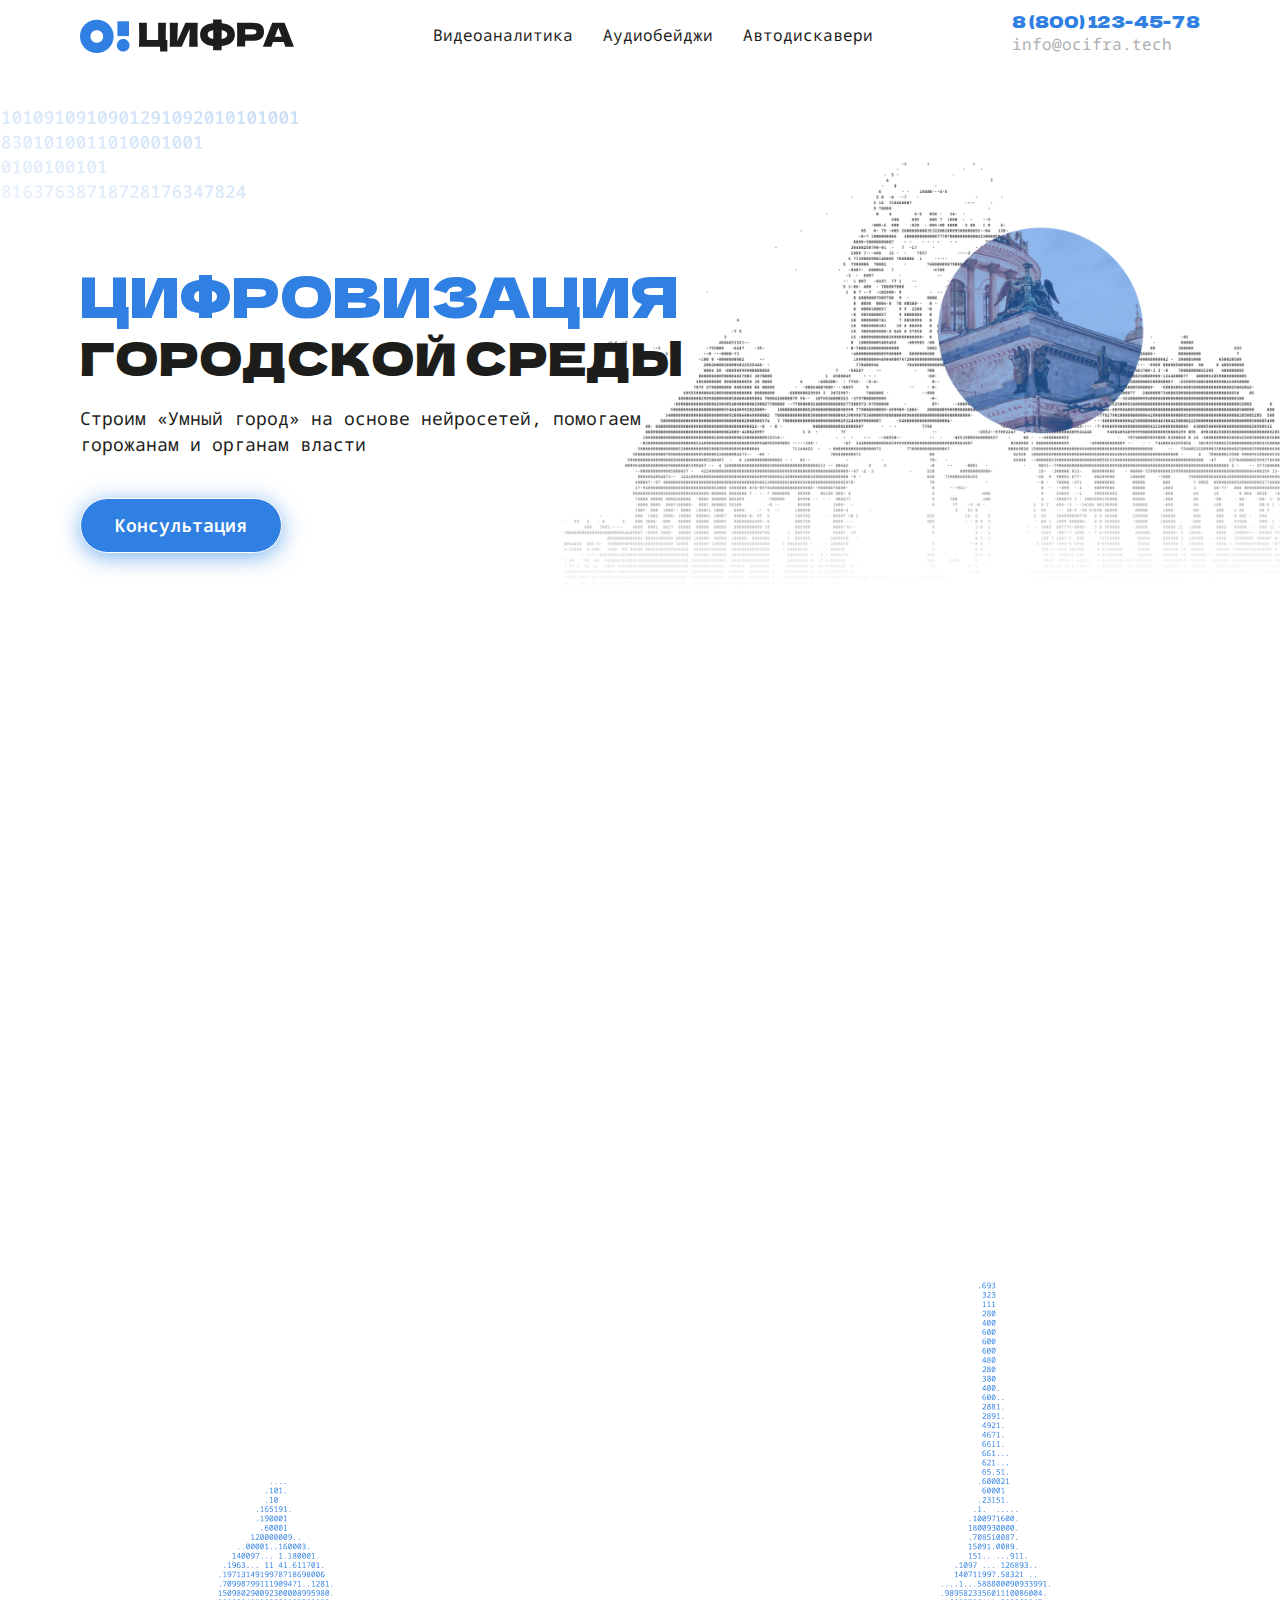
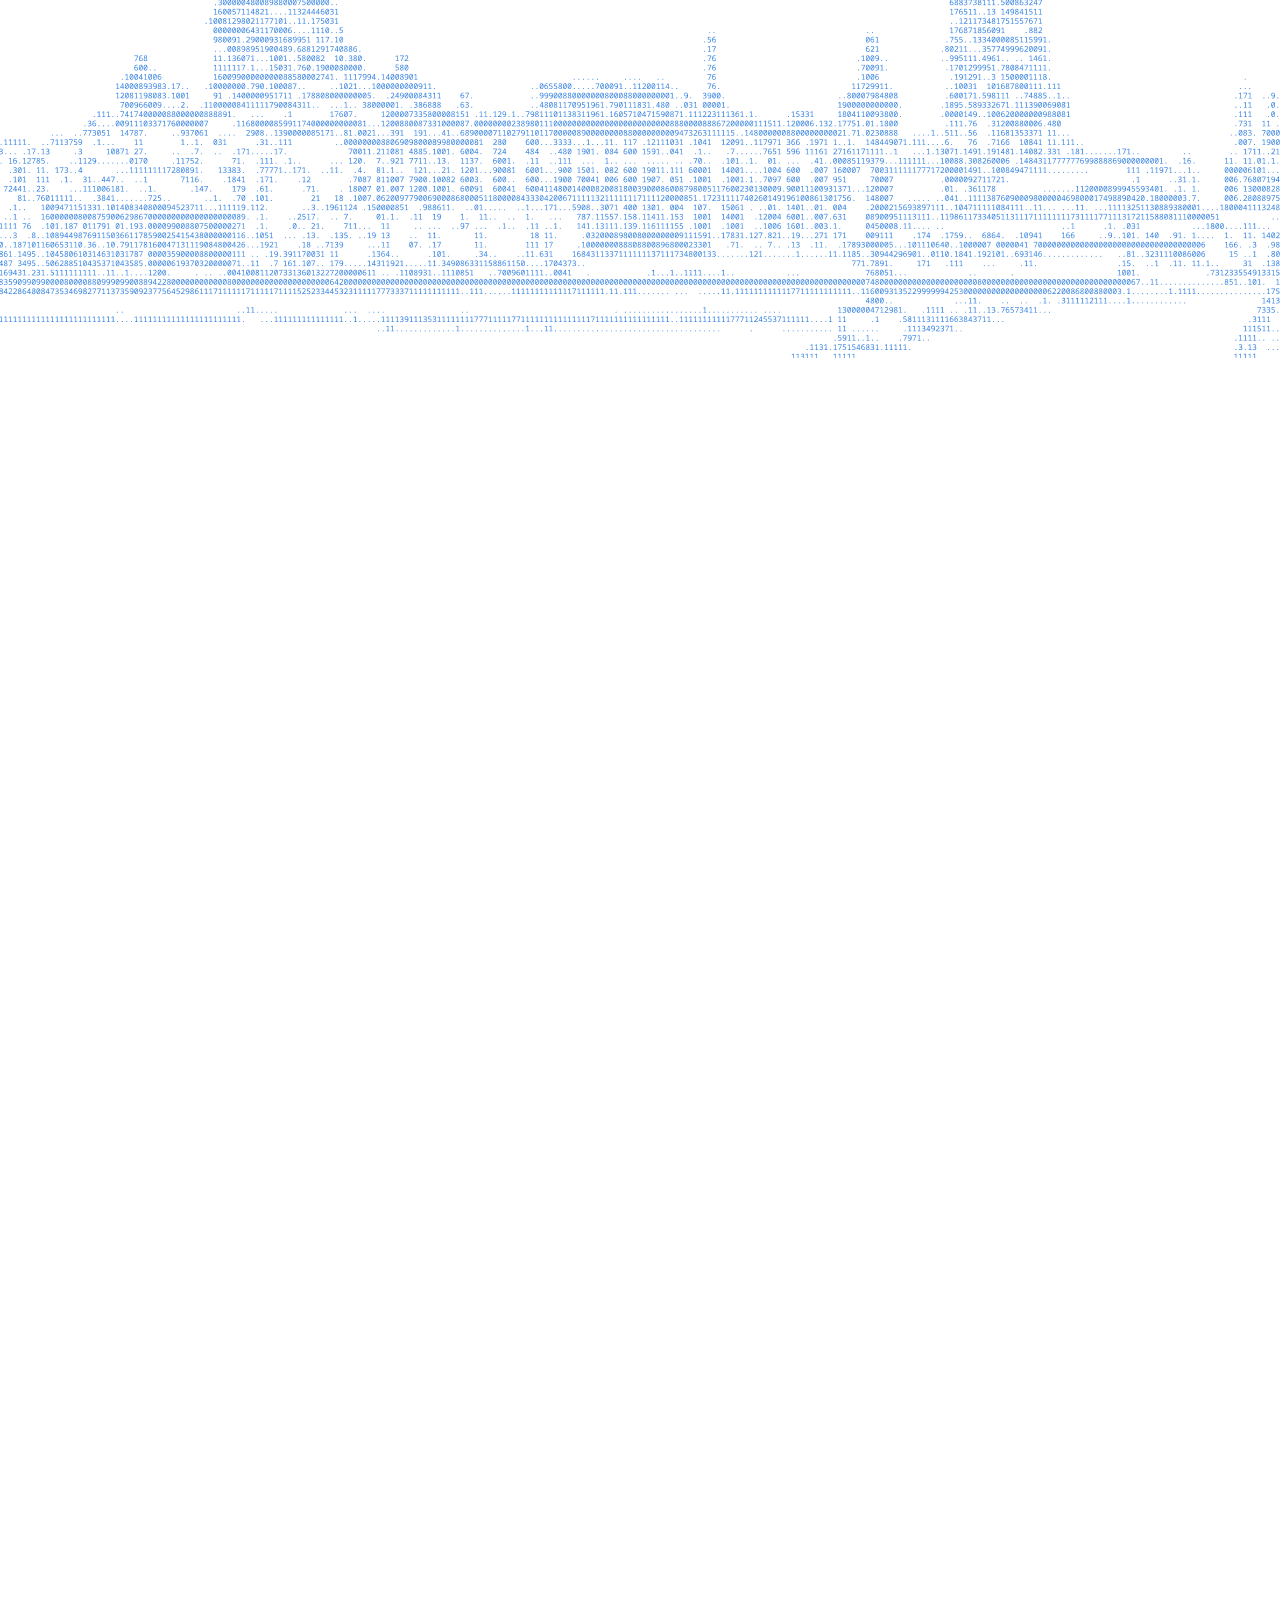
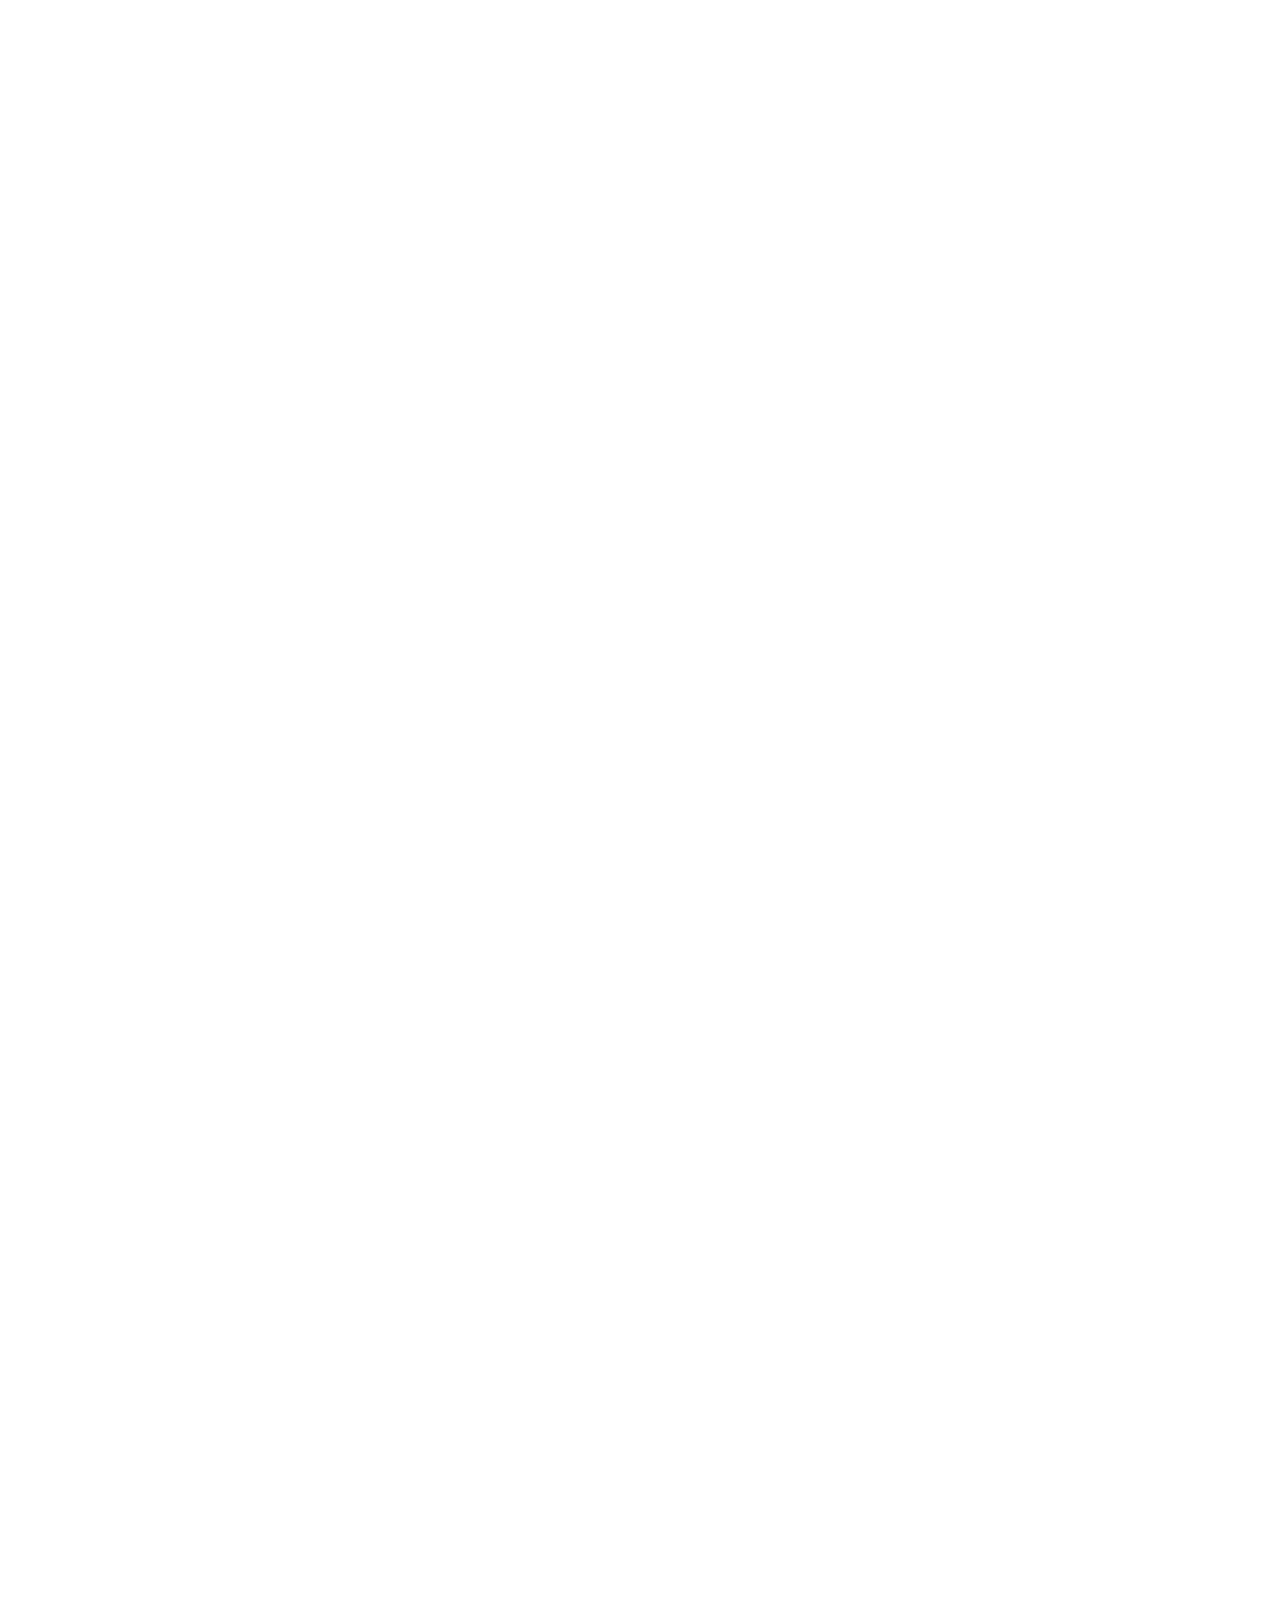
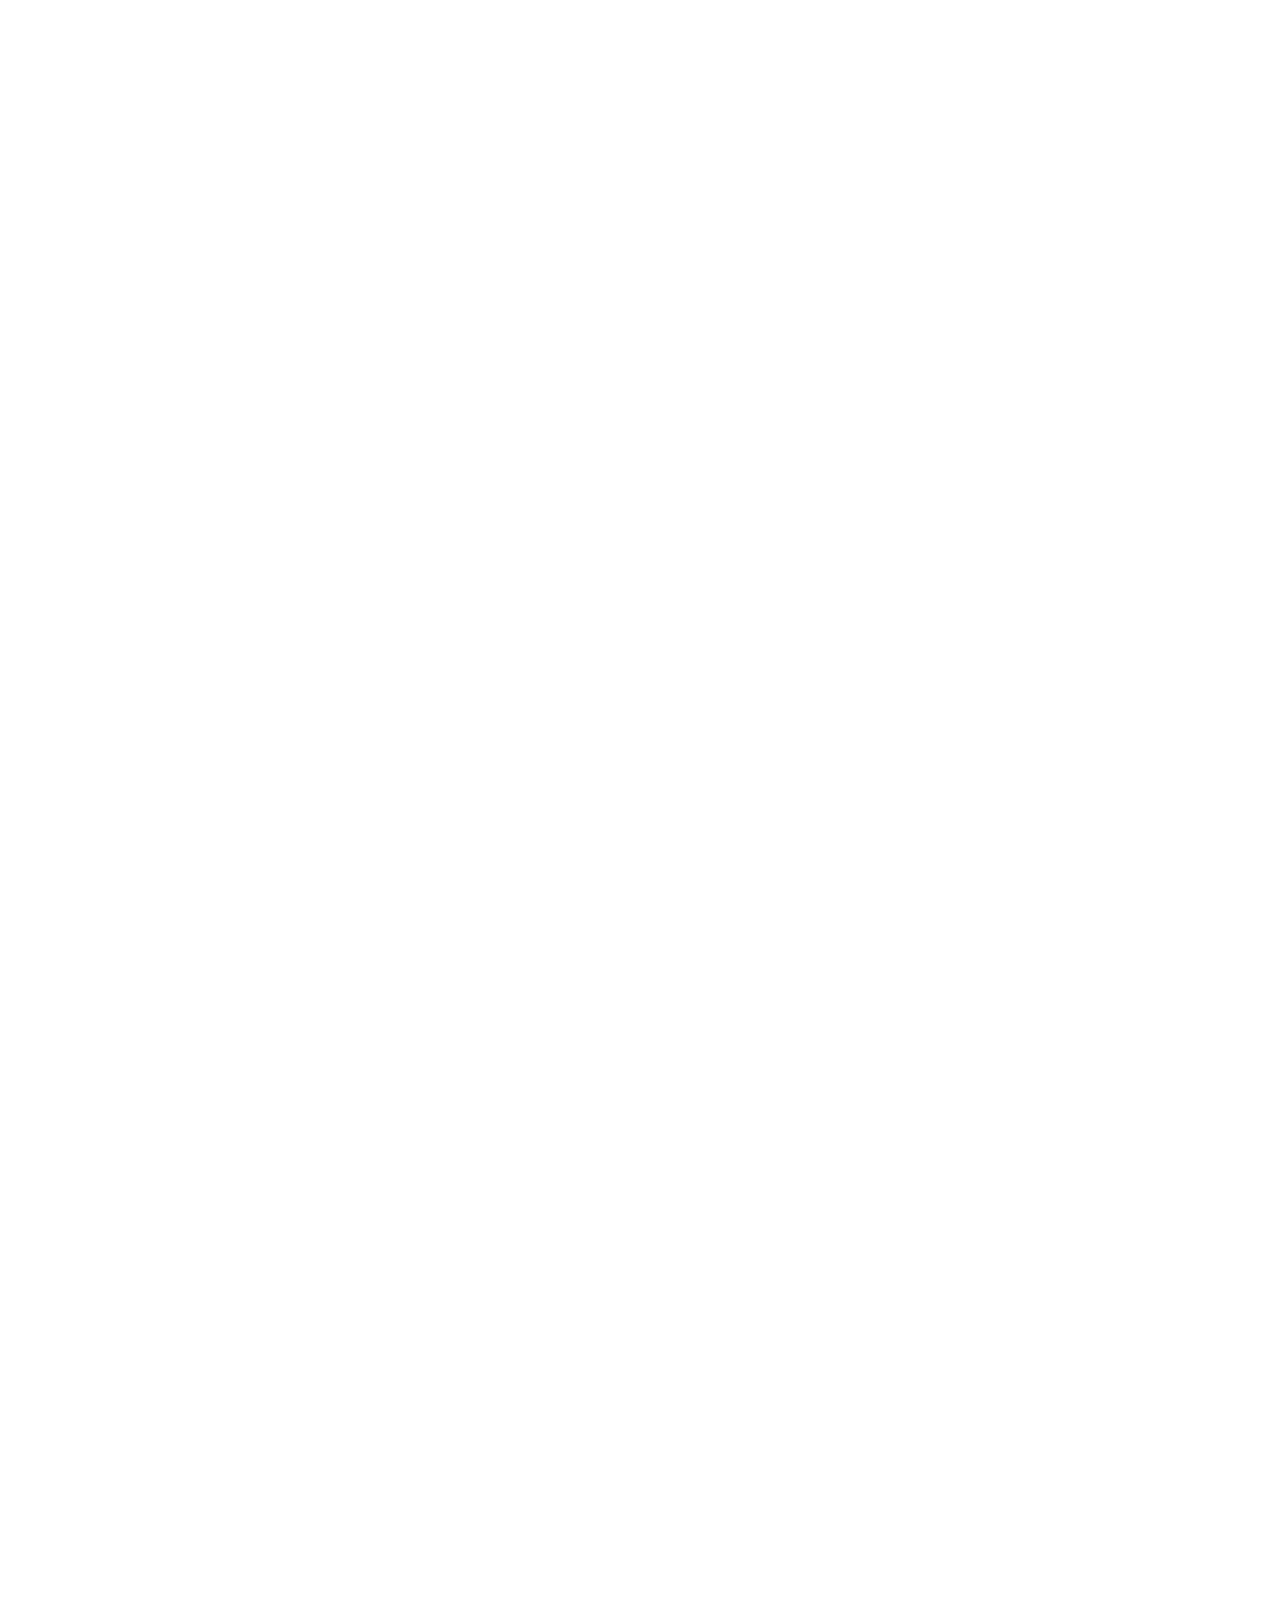
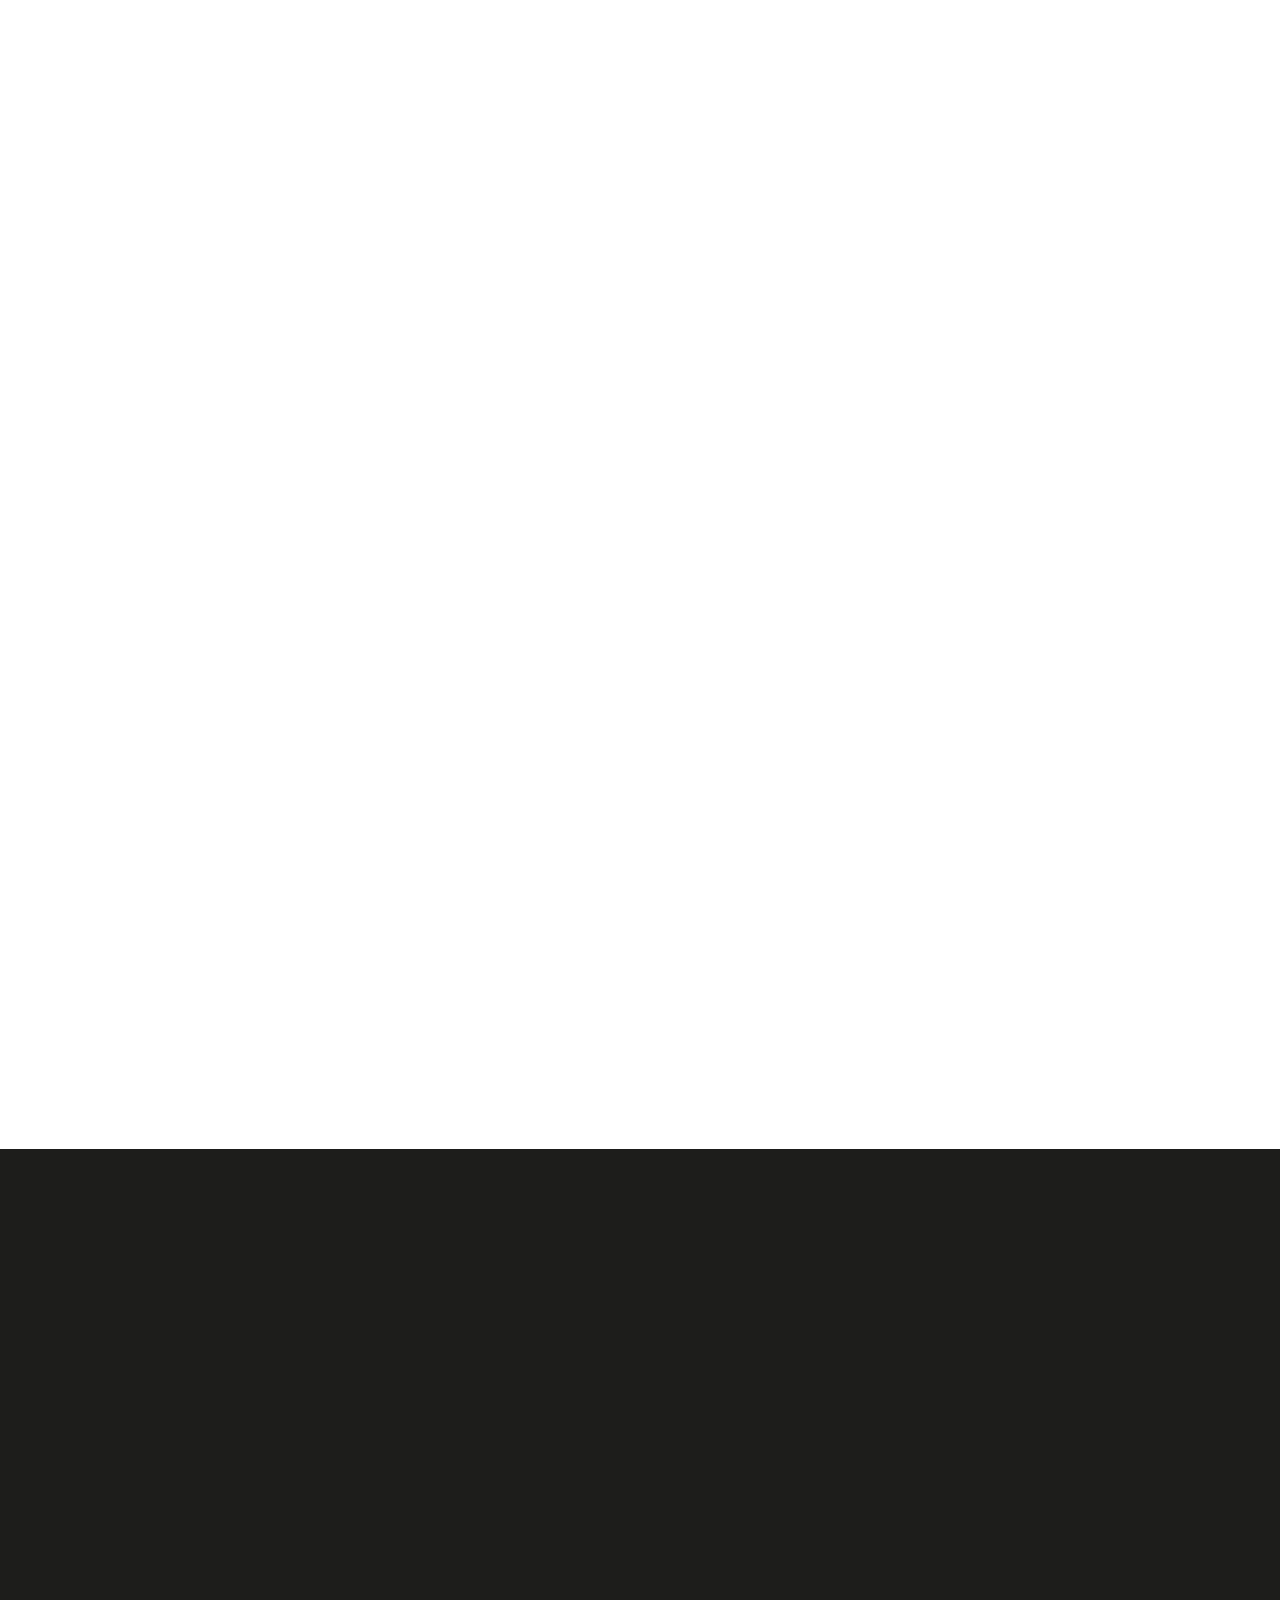
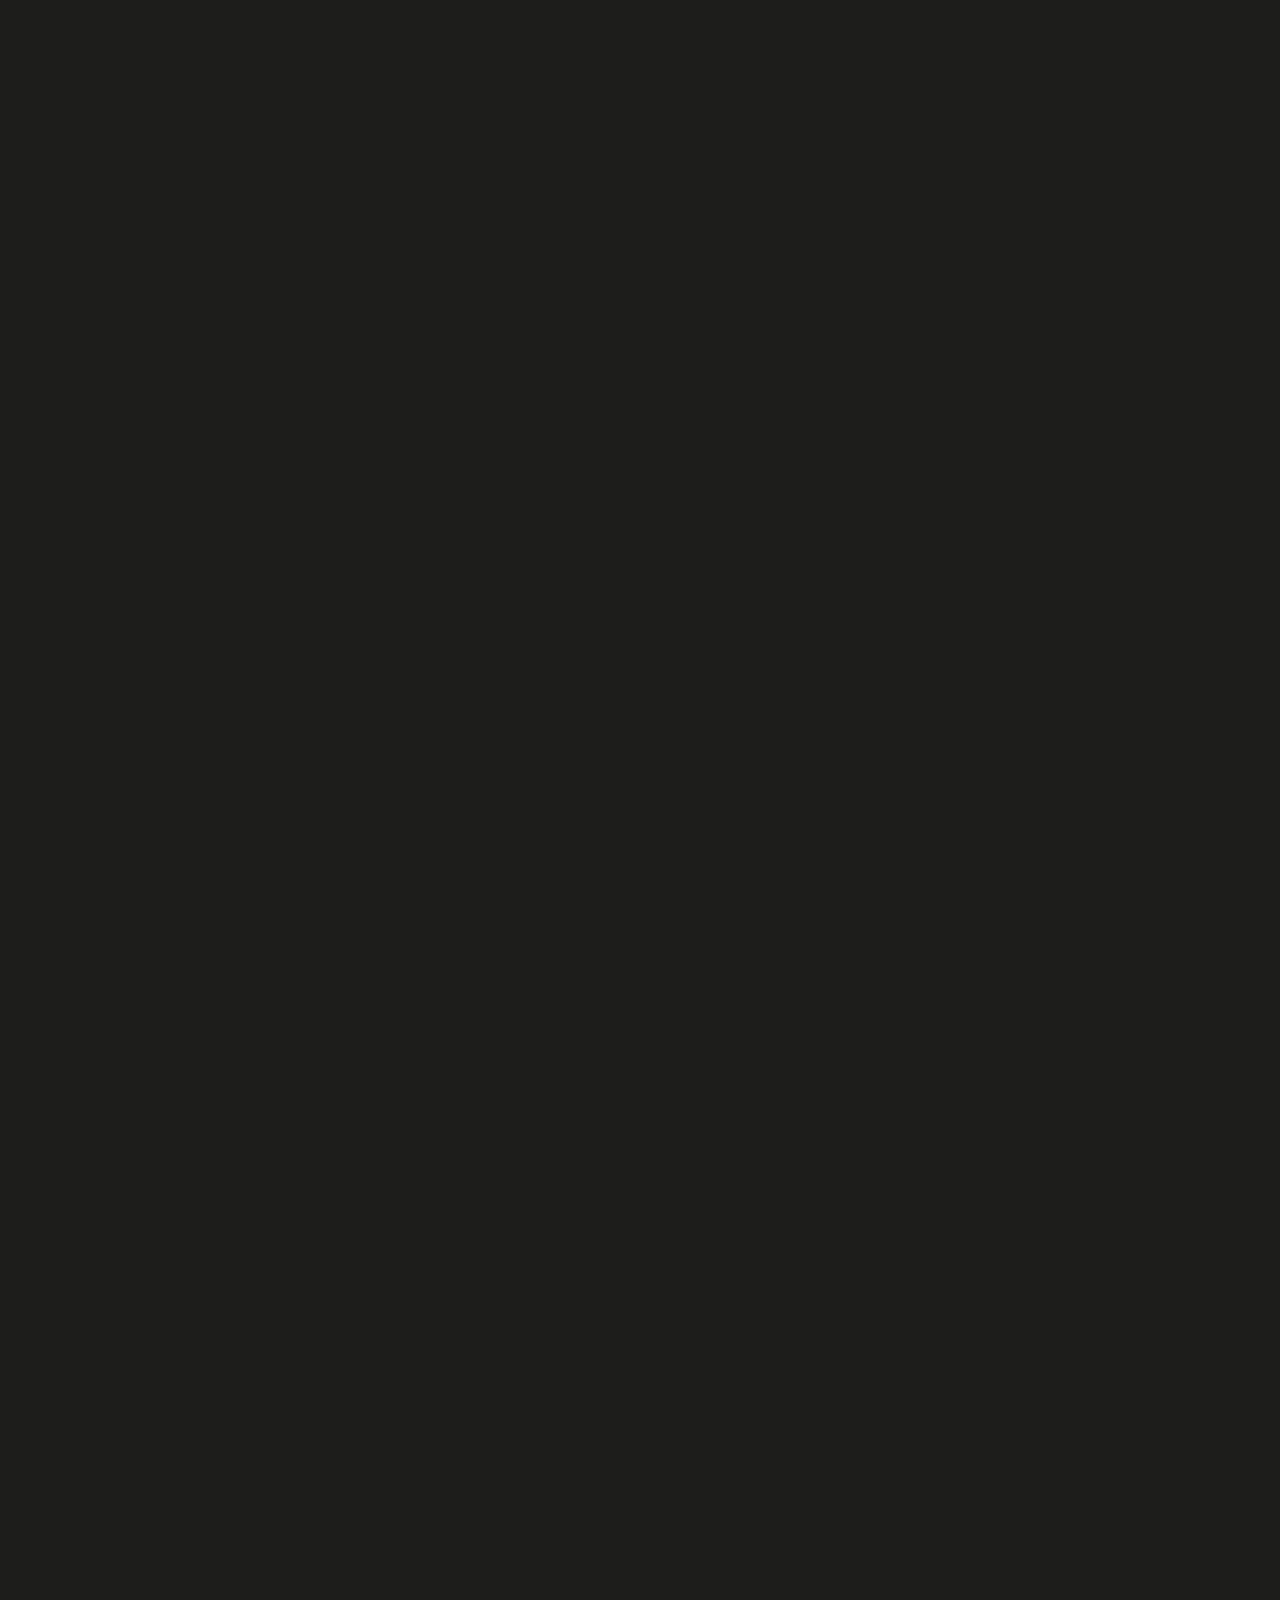
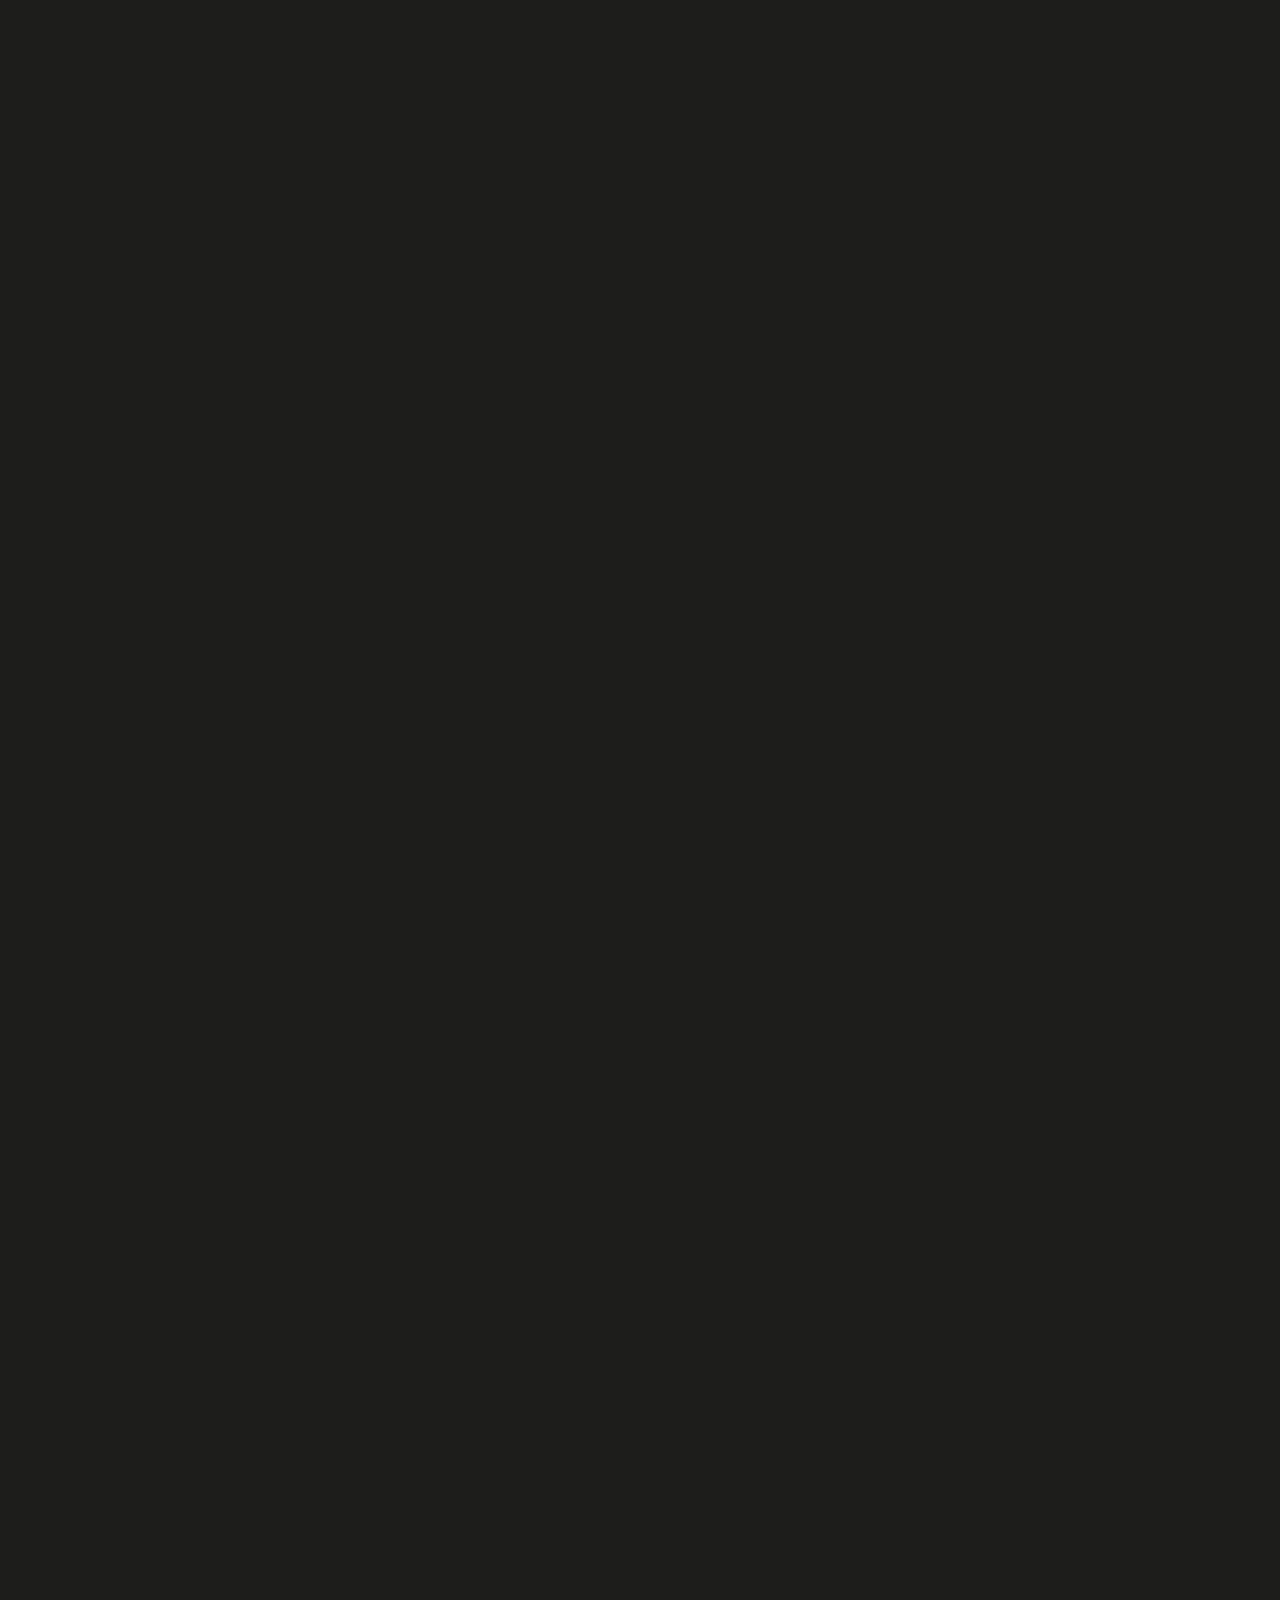
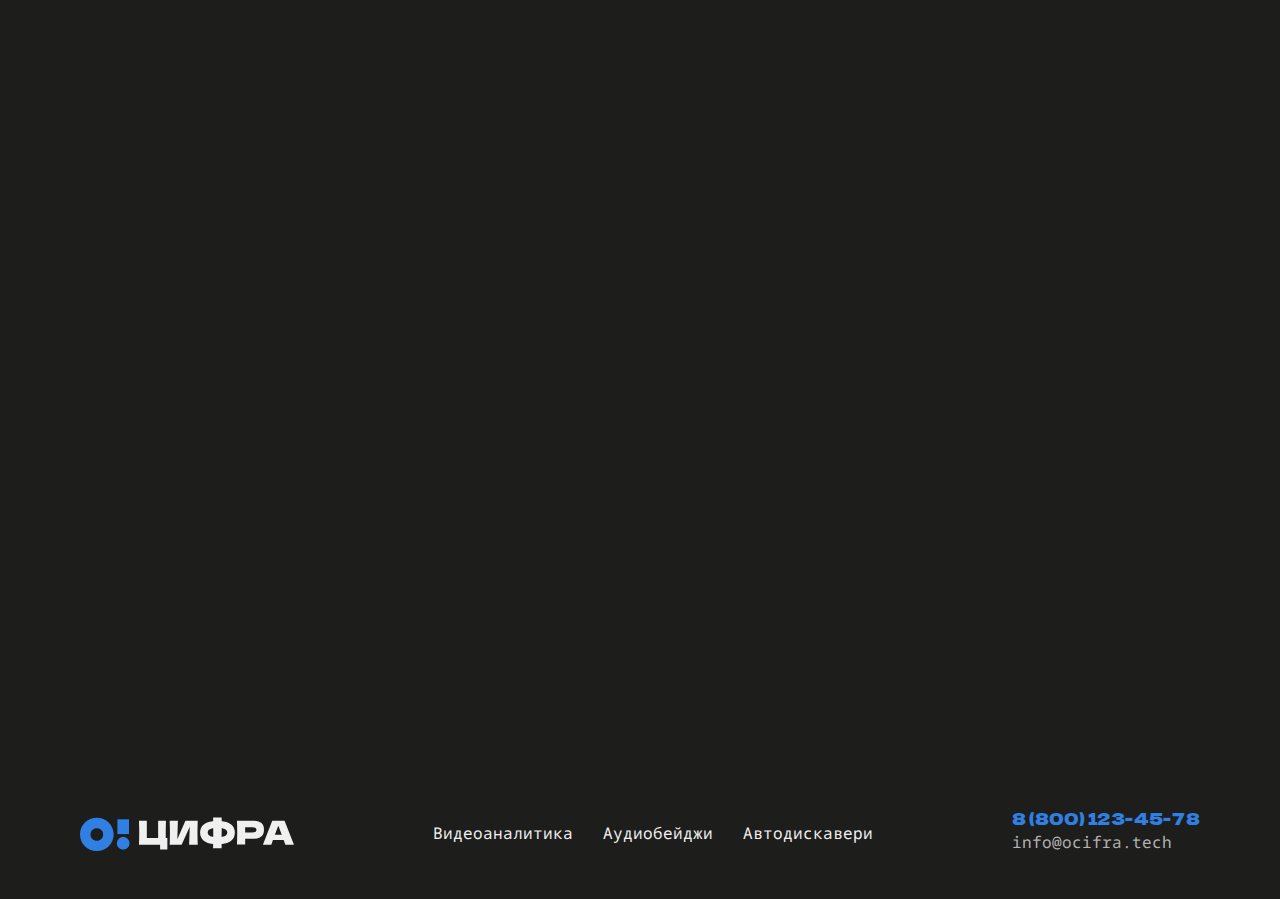
==== commit 1cf9426c: "update" ====
--- a/main.html
+++ b/main.html
@@ -177,7 +177,7 @@
                   <div class="form-block__form">
                     <form action="#">
                       <div class="input input--md"><input class="input__field jsInput jsInputReq" type="text"
-                          name="input-1" placeholder="Ваше имя" autofocus="autofocus" />
+                          name="input-1" placeholder="Ваше имя" />
                         <div class="input__error">Обязательно для заполнения</div>
                       </div>
                       <div class="input input--md"><input class="input__field jsInput jsInputReq jsPhoneMask"
@@ -785,7 +785,7 @@
                   <div class="form-block__form">
                     <form action="#">
                       <div class="input input--md"><input class="input__field jsInput jsInputReq" type="text"
-                          name="input-1" placeholder="Ваше имя" autofocus="autofocus" />
+                          name="input-1" placeholder="Ваше имя" />
                         <div class="input__error">Обязательно для заполнения</div>
                       </div>
                       <div class="input input--md"><input class="input__field jsInput jsInputReq jsPhoneMask"
@@ -830,7 +830,7 @@
               <div class="modal__form">
                 <form action="#">
                   <div class="input input--md"><input class="input__field jsInput jsInputReq" type="text" name="input-1"
-                      placeholder="Ваше имя" autofocus="autofocus" />
+                      placeholder="Ваше имя" />
                     <div class="input__error">Обязательно для заполнения</div>
                   </div>
                   <div class="input input--md"><input class="input__field jsInput jsInputReq jsPhoneMask" type="text"
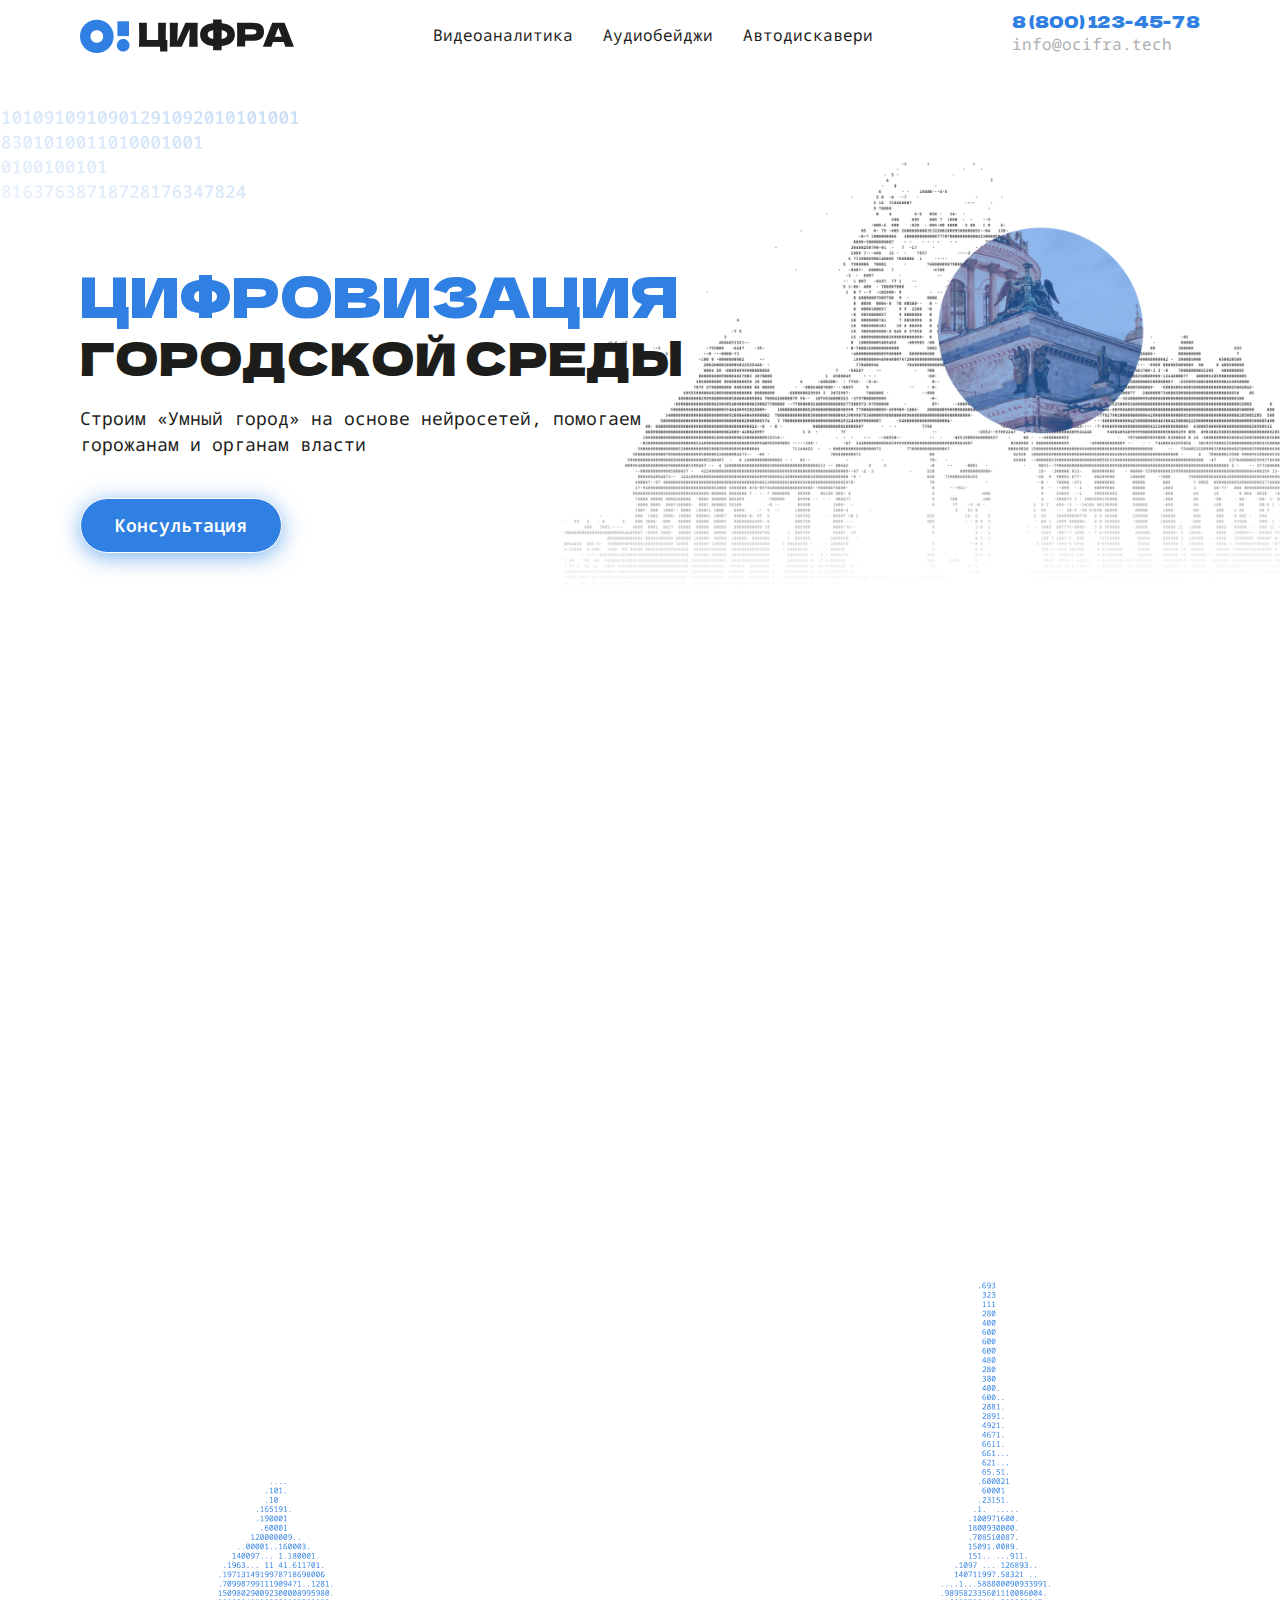
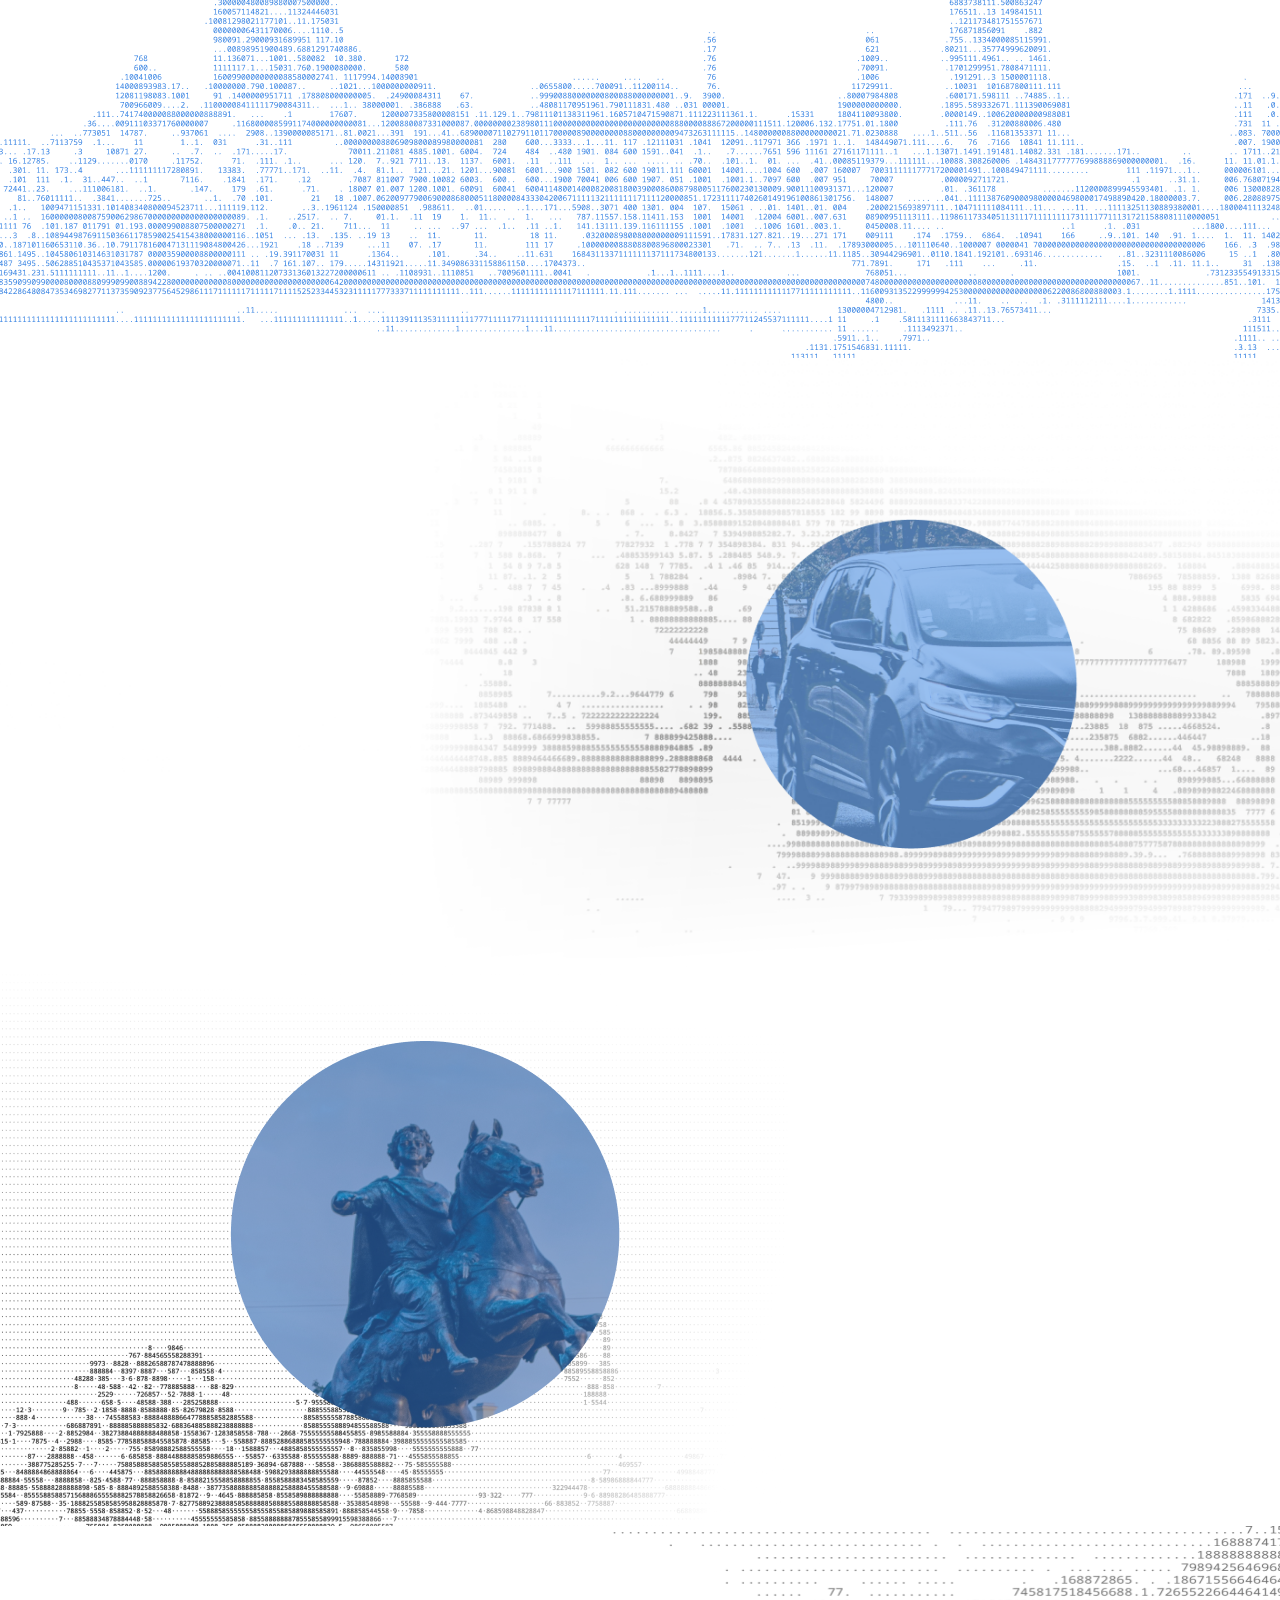
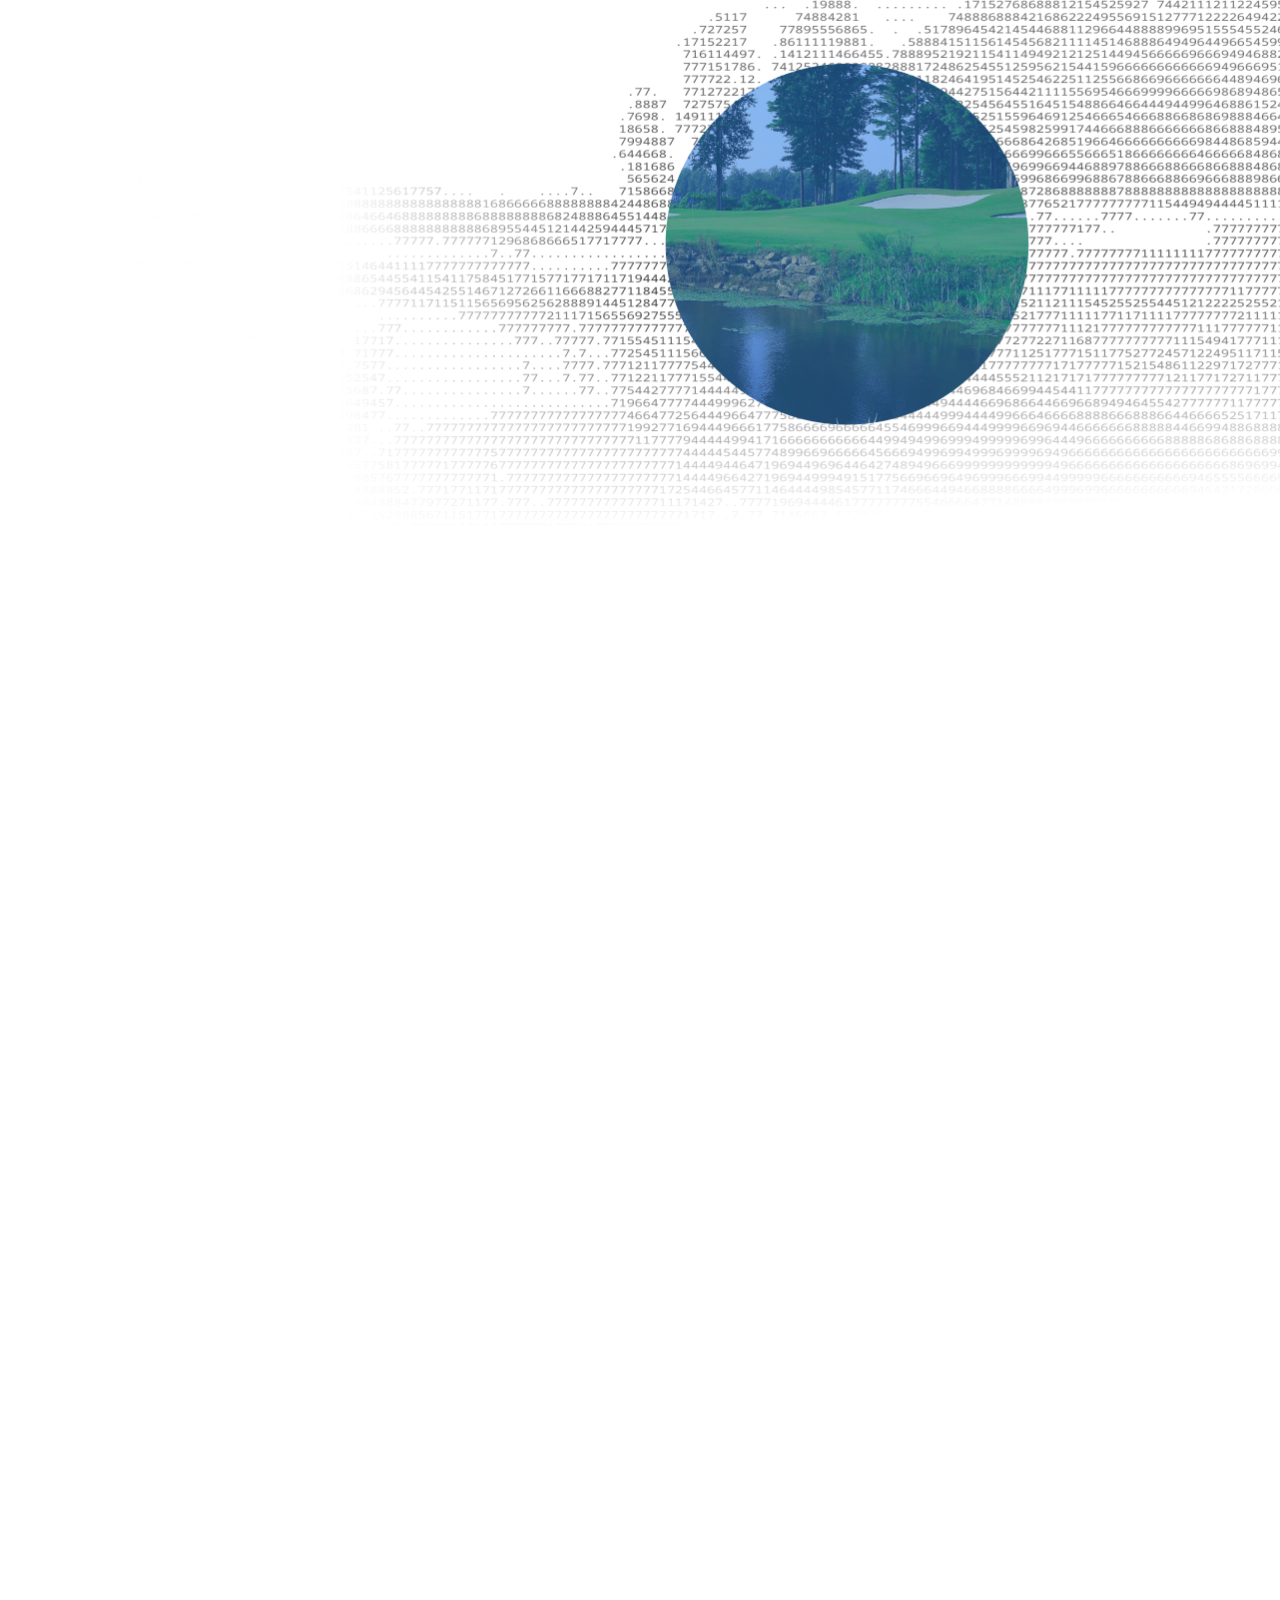
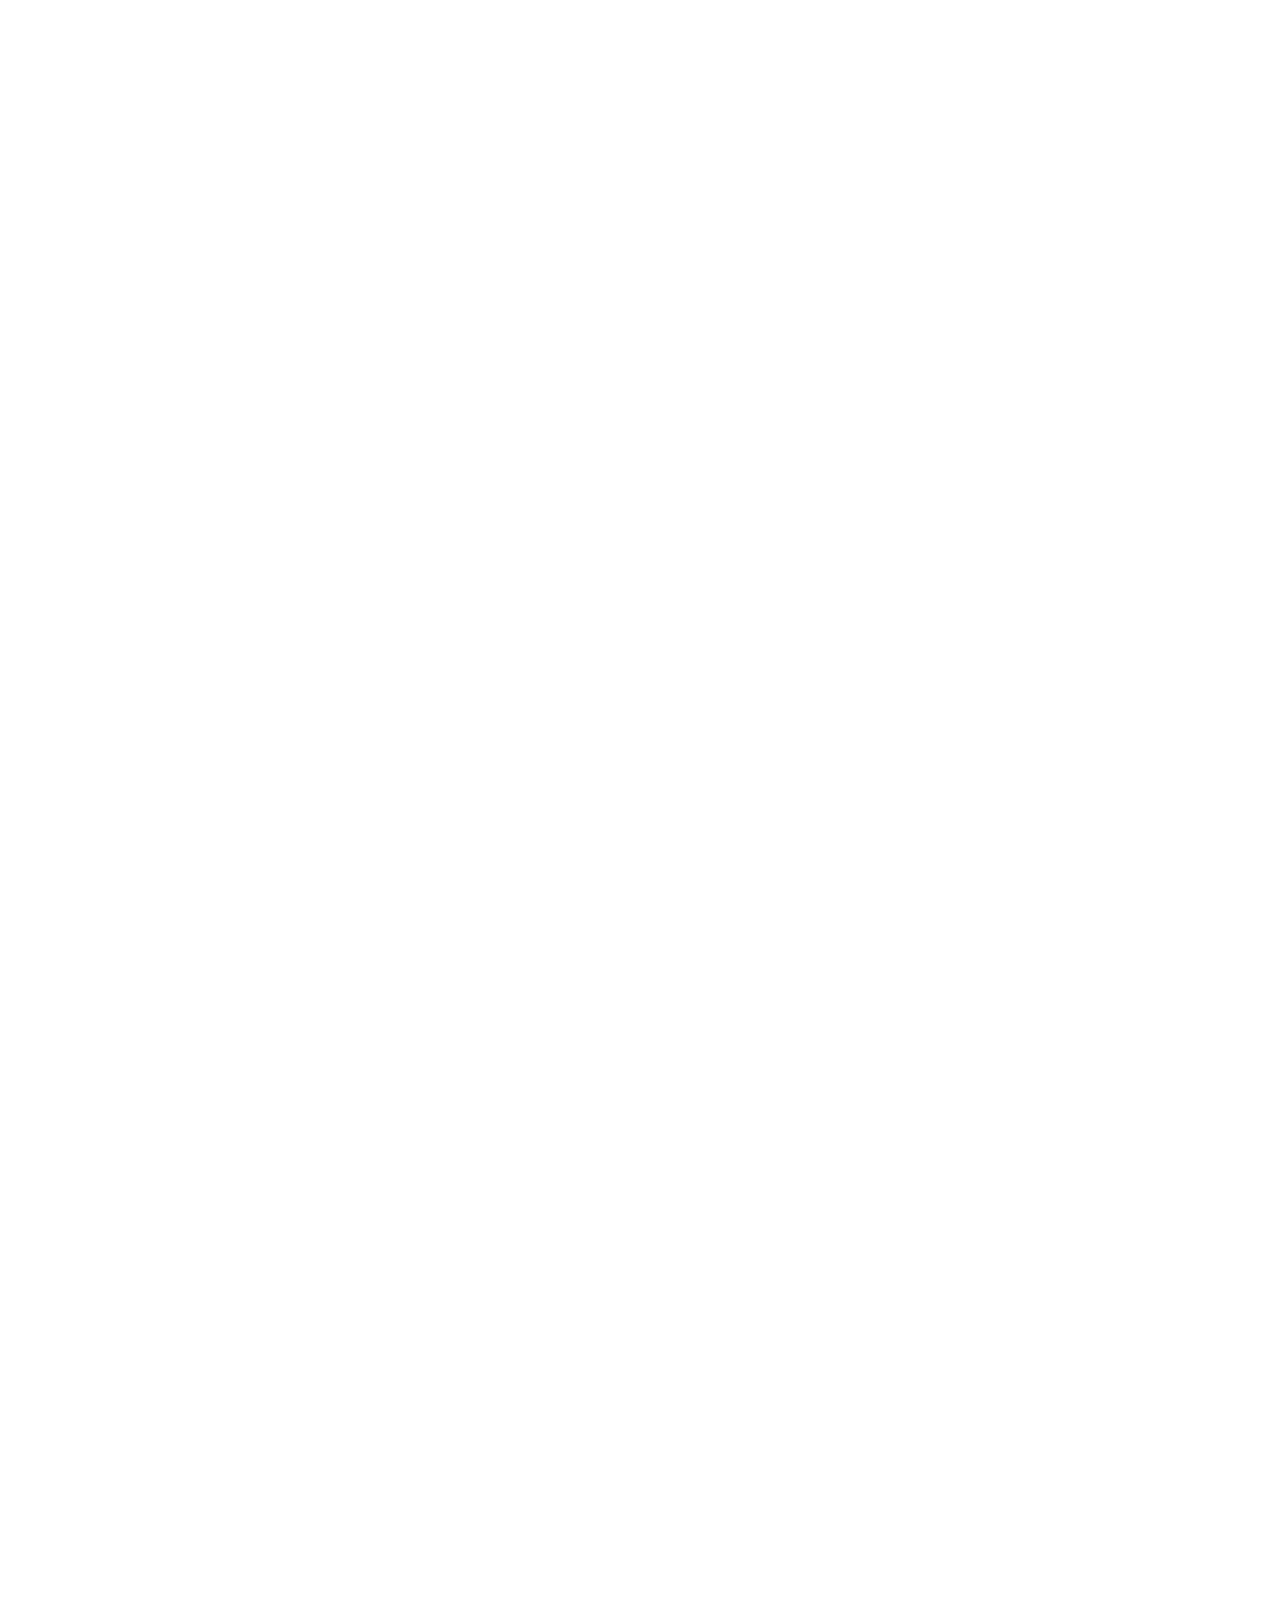
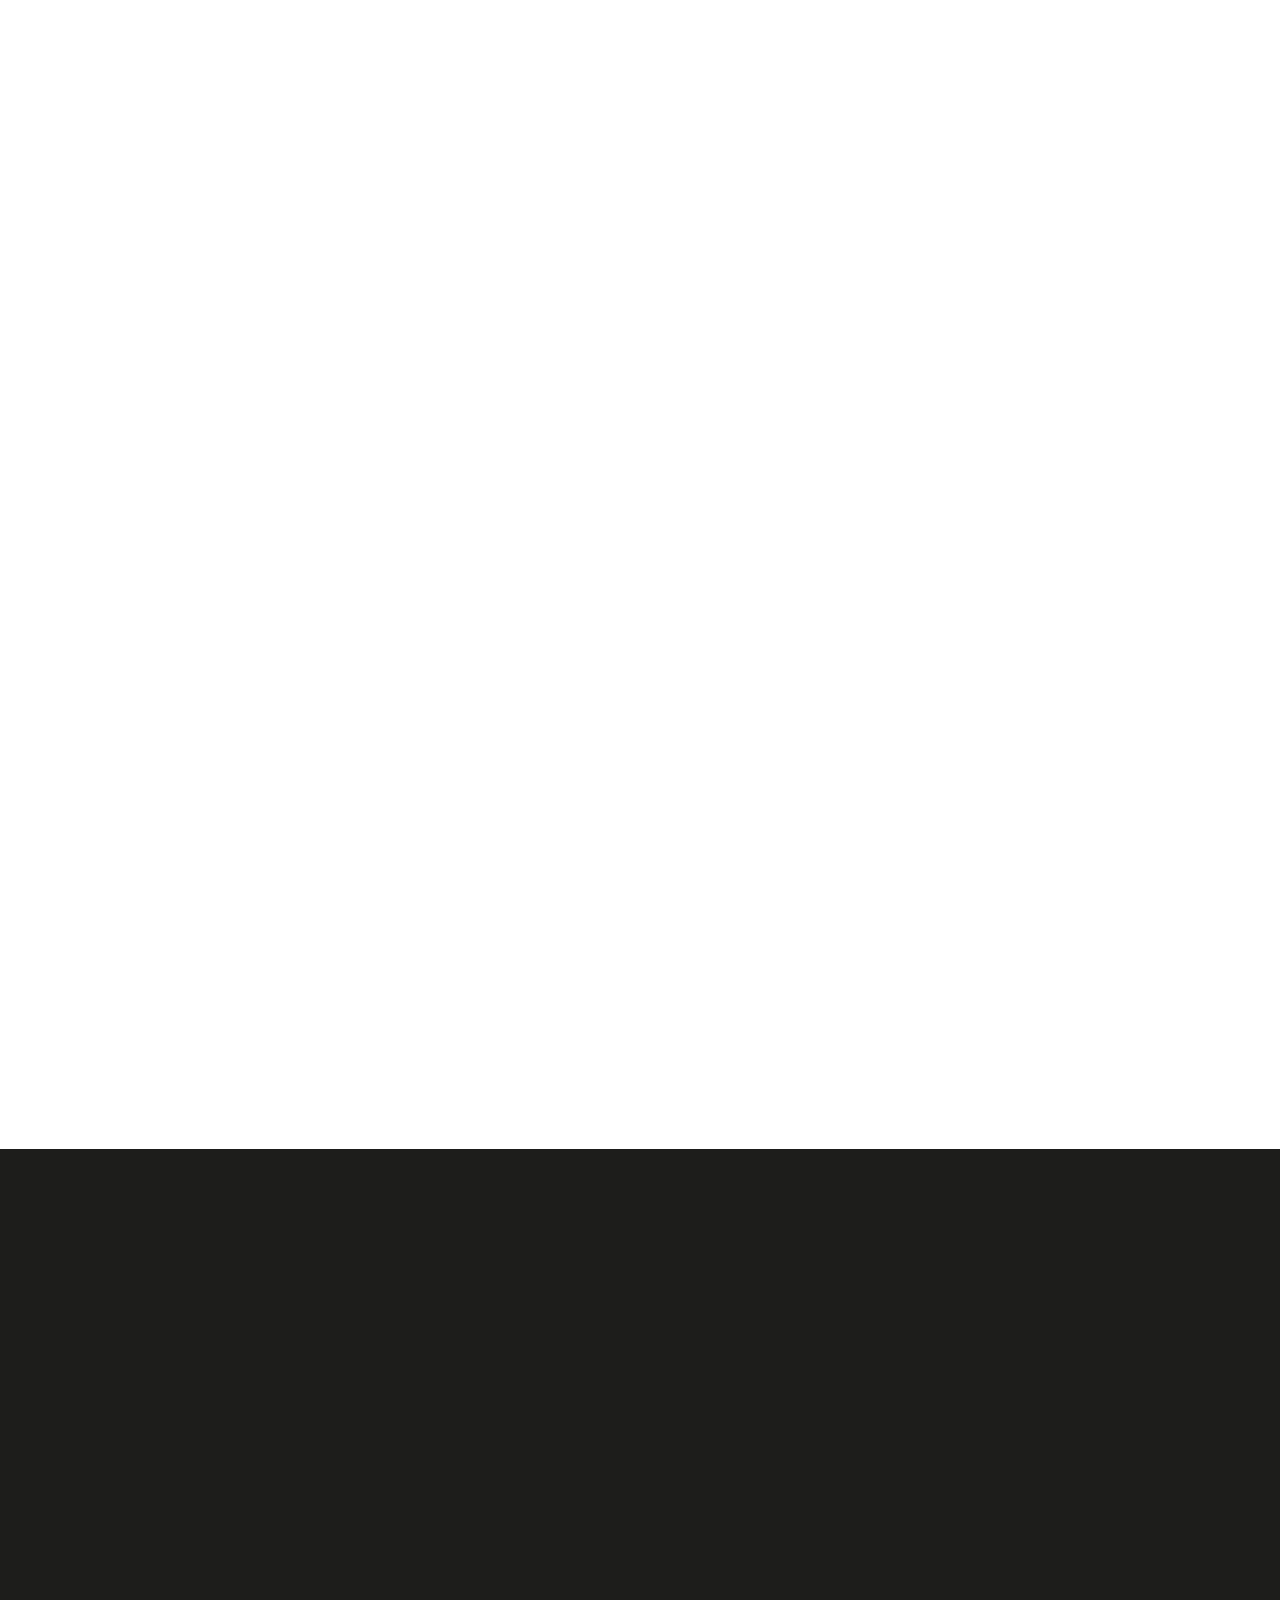
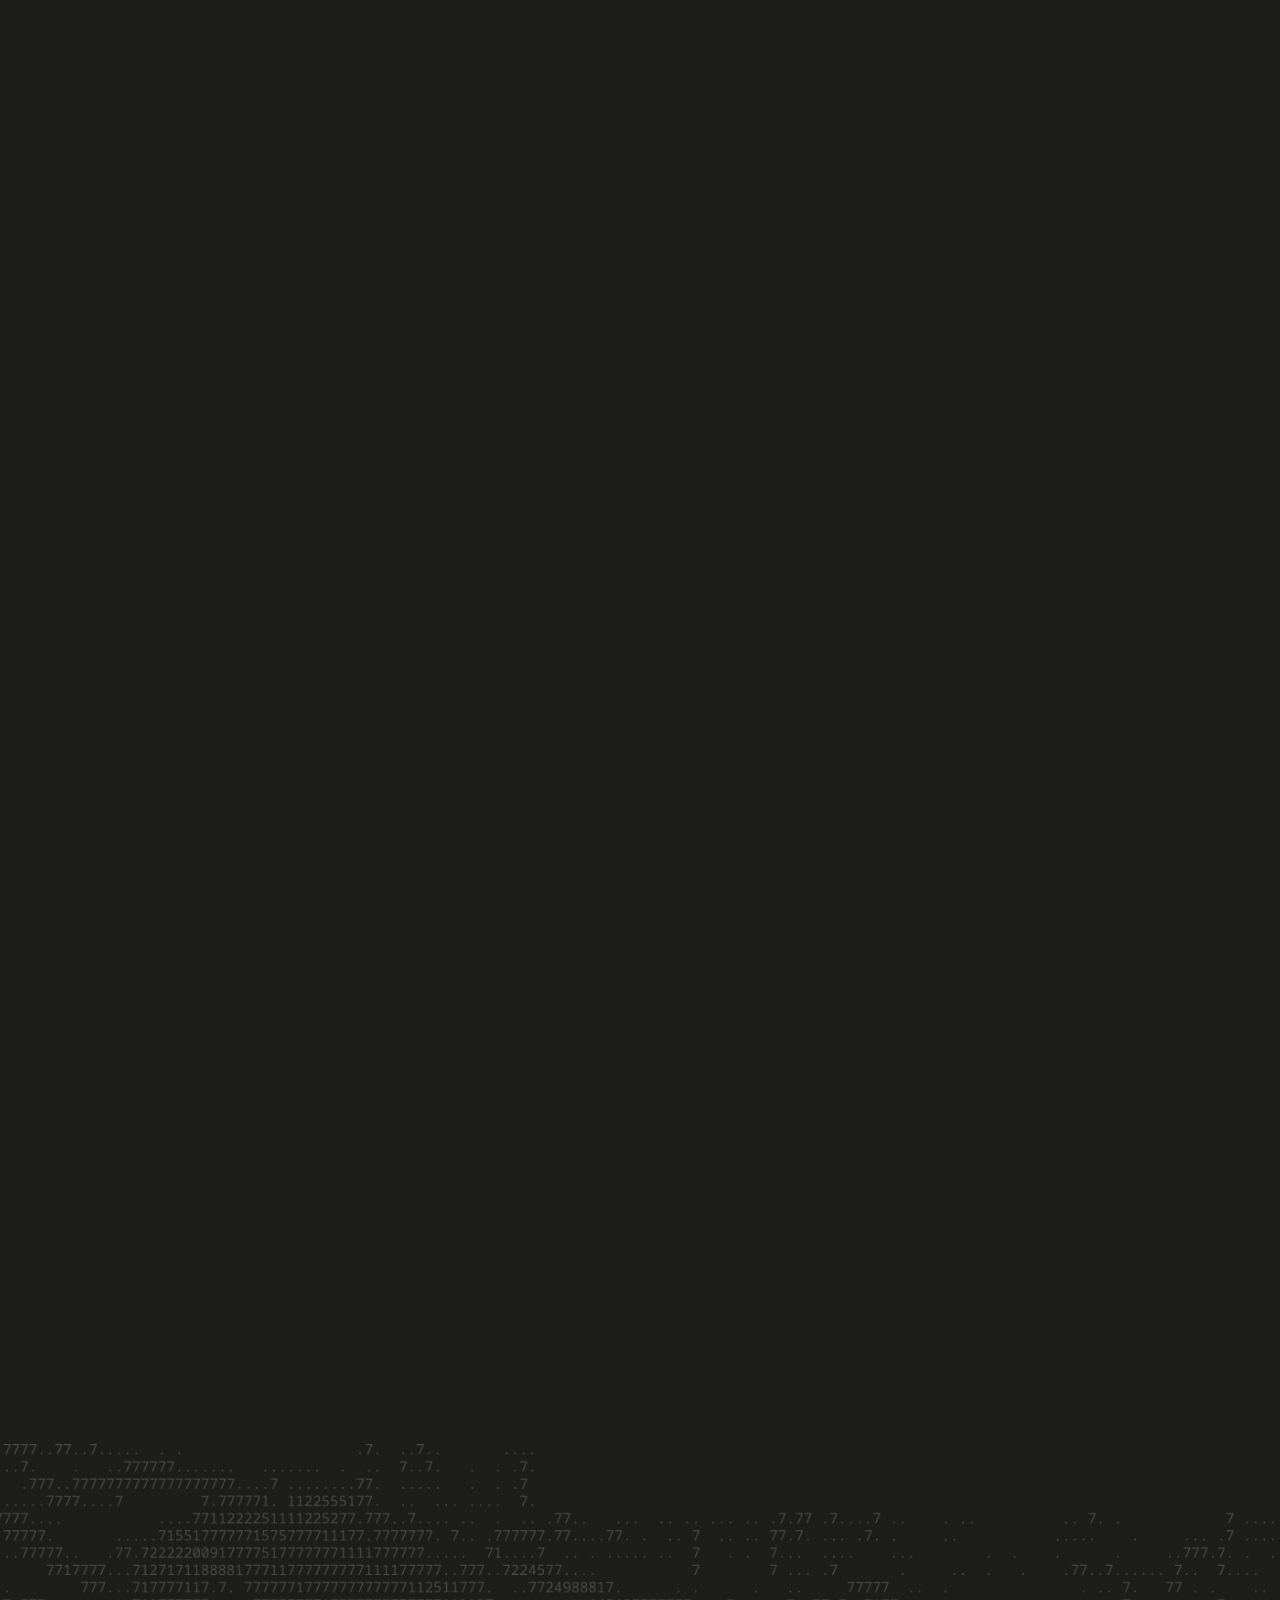
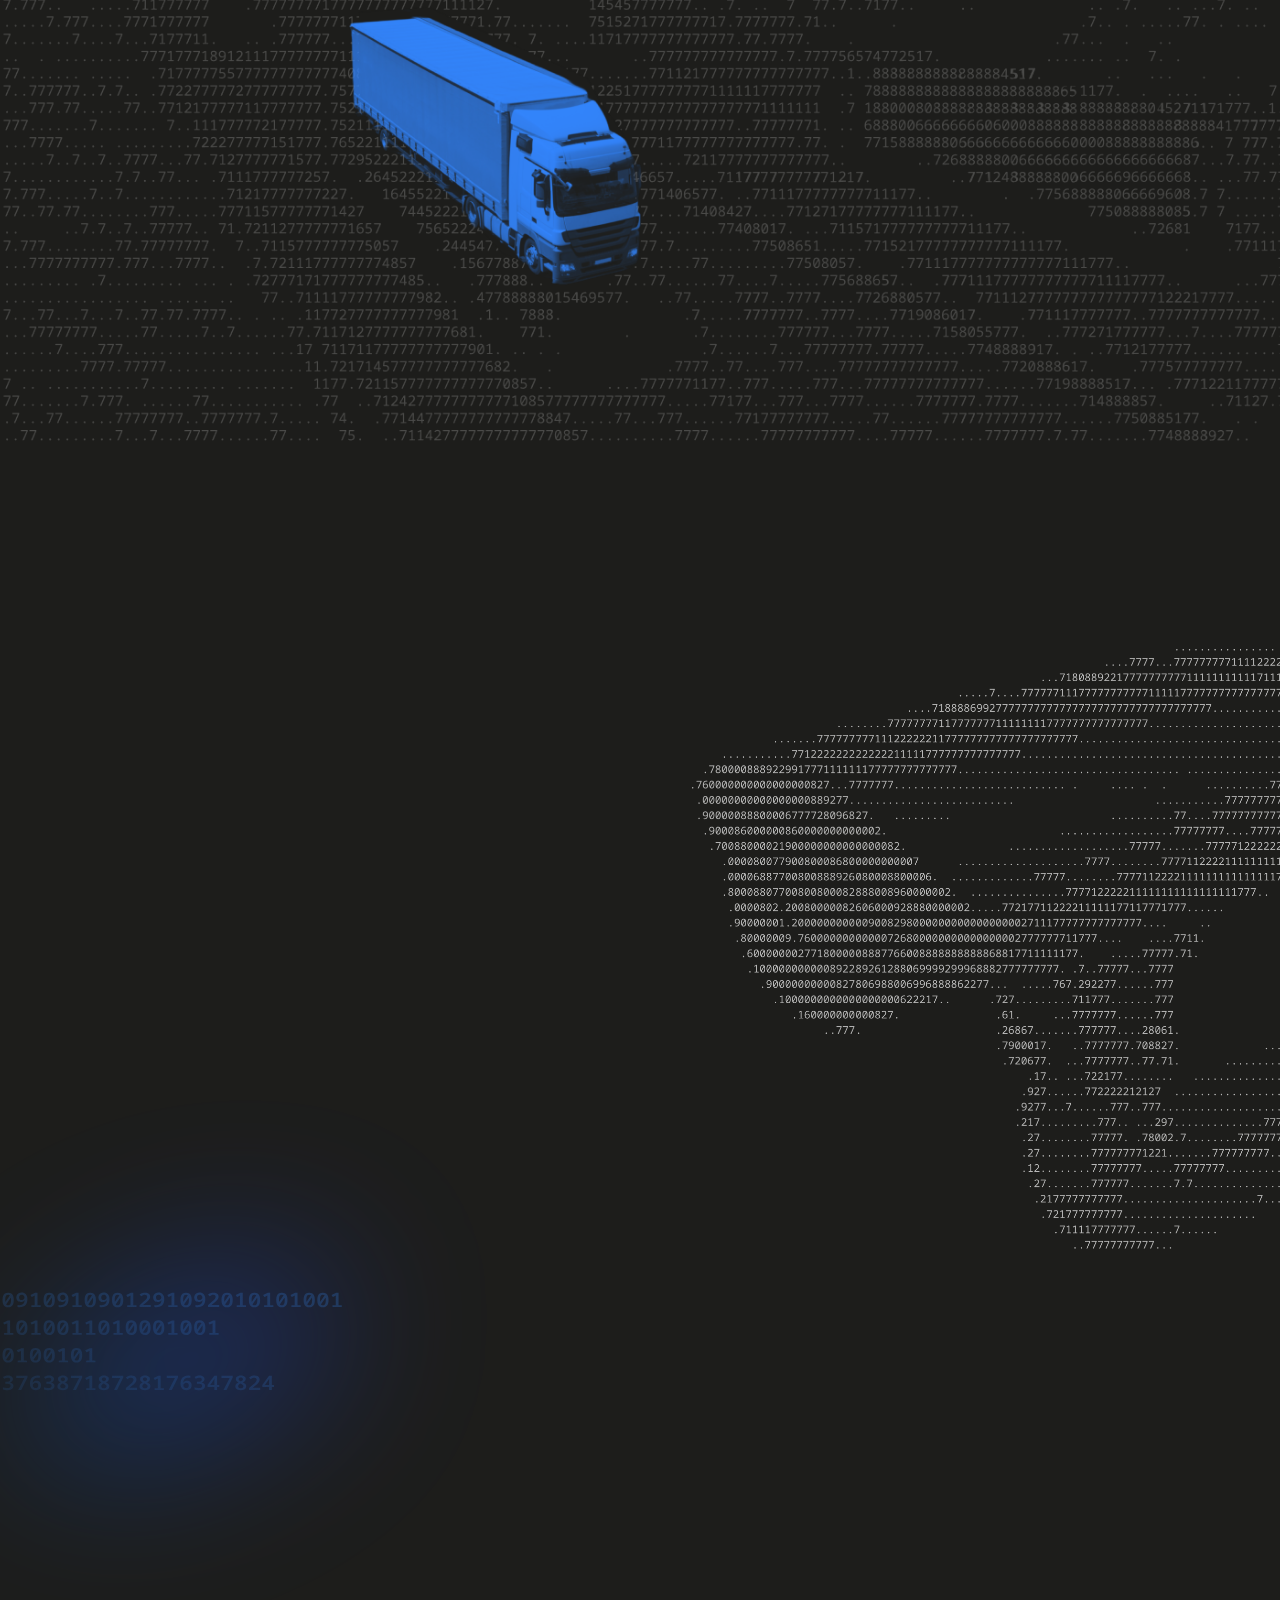
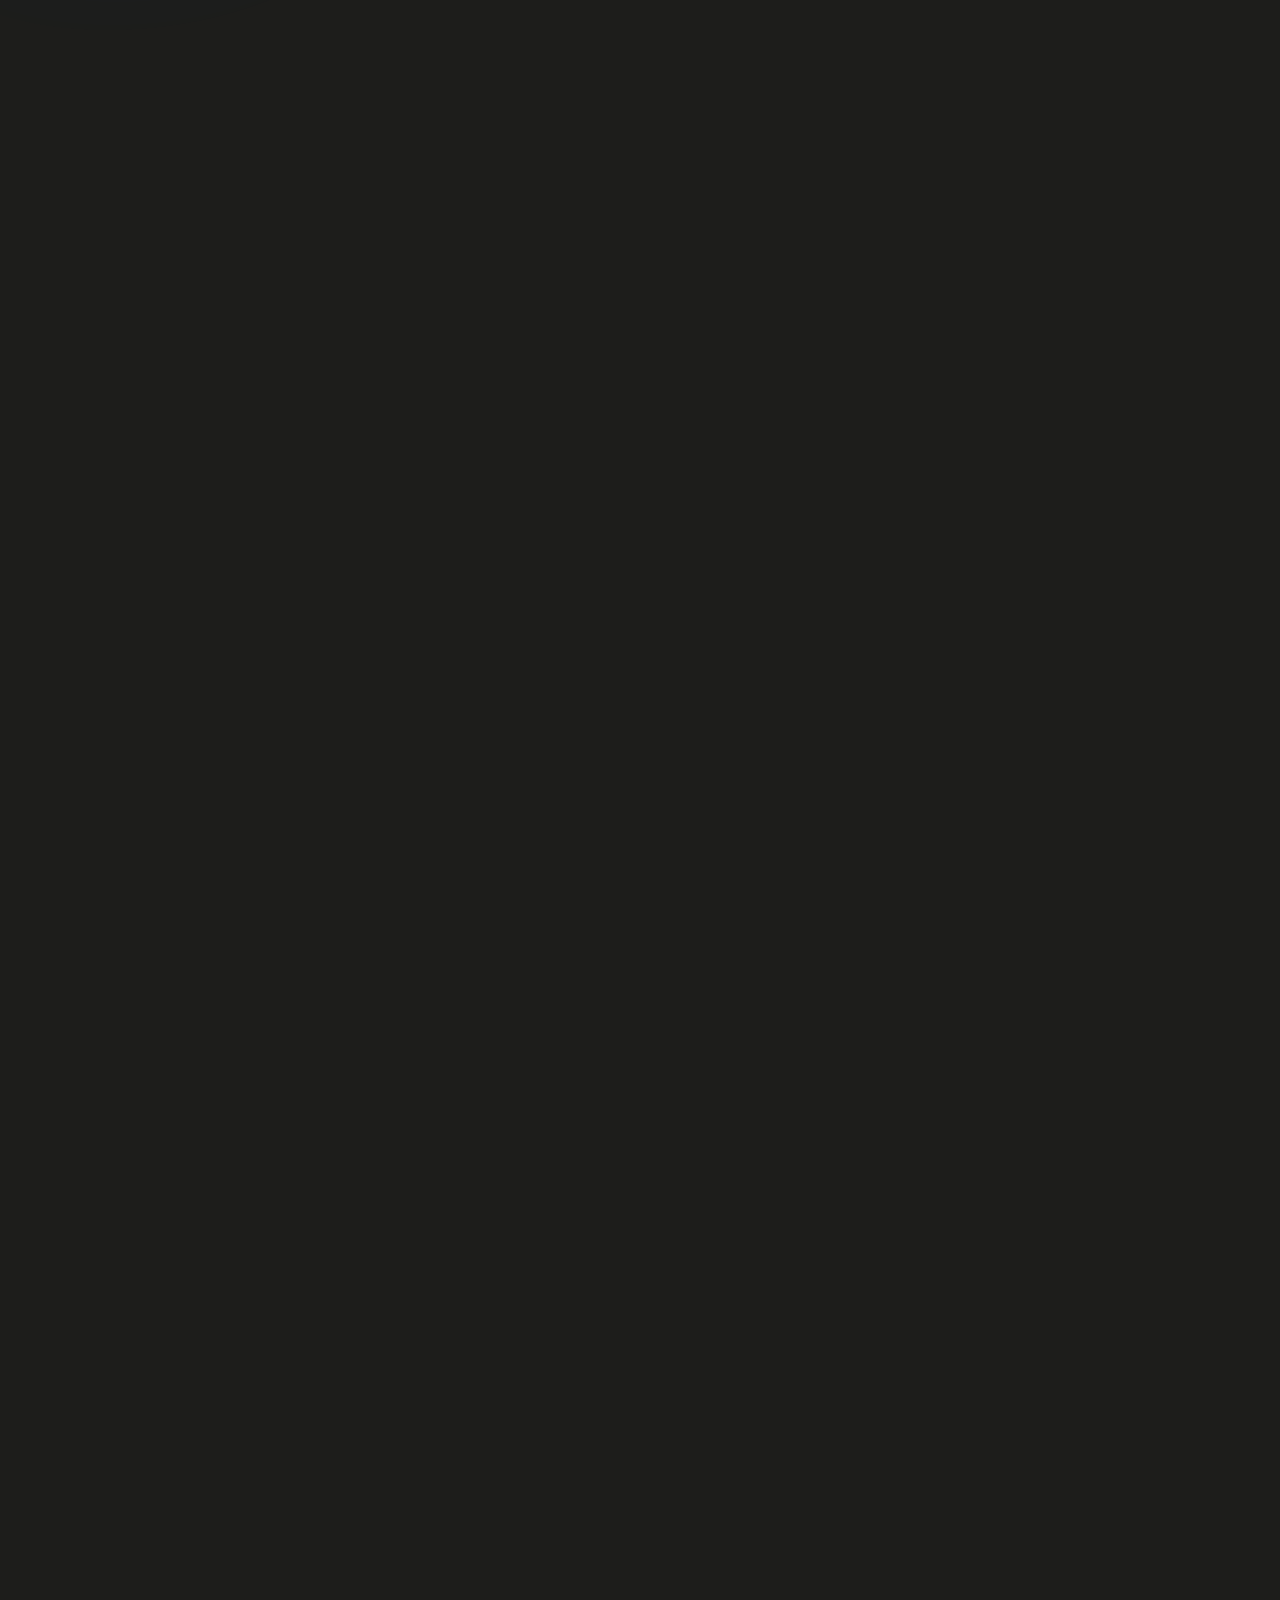
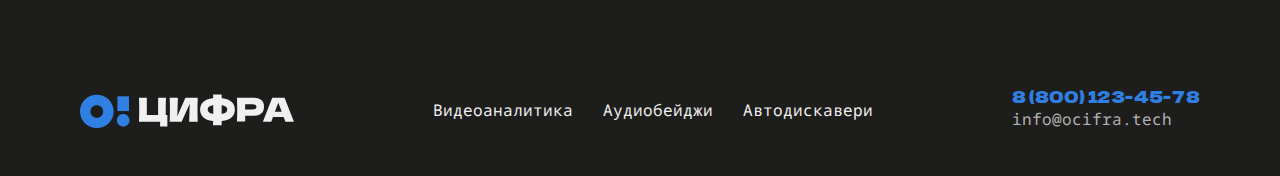
==== commit 4dedd7c6: "update" ====
--- a/main.html
+++ b/main.html
@@ -4,6 +4,8 @@
     <meta charset="UTF-8">
     <meta http-equiv="X-UA-Compatible" content="IE=edge">
     <meta name="viewport" content="width=device-width, initial-scale=1.0">
+    <script src="https://api-maps.yandex.ru/2.1/?apikey=ced46869-96dd-498a-98b2-758dbd3ff1a5&amp;lang=ru_RU"
+      type="text/javascript"></script>
     <title>Главная</title>
     <script defer src="js/vendors/vendors.js"></script>
     <script defer src="js/main_style/main_style.js"></script>
@@ -164,7 +166,7 @@
           </div>
         </div>
       </section>
-      <section class="section section-form jsAnimate">
+      <section class="section section-form jsAnimate" data-observe-mode="2">
         <div class="container">
           <div class="section__inner">
             <div class="form-block">
@@ -737,11 +739,23 @@
                 </div>
               </div>
             </div>
+            <div class="autodiscovery-video autodiscovery__video jsAnimate">
+              <picture class="autodiscovery-video__bg">
+                <source media="(max-width: 833px)" srcset="assets\media\autodiscovery\video-bg--md.svg" /><img
+                  src="assets\media\autodiscovery\video-bg.svg" alt="" />
+              </picture>
+              <div class="autodiscovery-video__inner"> <a class="autodiscovery-video__video"
+                  href="https://www.youtube.com/watch?v=jfKfPfyJRdk" data-fancybox="video"> <img
+                    src="assets\media\autodiscovery\video.jpg" alt="" /></a>
+                <h4 class="h3 autodiscovery-video__title">Все полученные данные переносятся на веб-интерфейс, где вы
+                  можете их посмотреть на карте.</h4>
+              </div>
+            </div>
             <div class="autodiscovery-demo autodiscovery__demo jsAnimate">
               <div class="autodiscovery-demo__inner">
                 <div class="autodiscovery-demo__main">
-                  <h4 class="text-lg autodiscovery-demo__subtitle">Все полученные данные переносятся на веб-интерфейс,
-                    где вы можете их посмотреть на карте.</h4>
+                  <h4 class="text-lg autodiscovery-demo__subtitle">Система позволяет решать широкий спект задач, вот о
+                    чем нас просили в последнем внедрении:</h4>
                   <p>Система позволяет решать широкий спект задач, вот о чем нас просили в последнем внедрении:</p>
                 </div>
                 <div class="autodiscovery-demo__interface">
@@ -801,6 +815,33 @@
           </div>
         </div>
       </section>
+      <section class="section section--dark">
+        <div class="container">
+          <div class="contacts jsAnimate"><img class="contacts__bg" src="assets\media\autodiscovery\video-bg.svg"
+              alt="" />
+            <div class="contacts__title-wrapper">
+              <p class="contacts__subtitle">КОНТАКТЫ</p>
+              <h2 class="h2 contacts__title">СВЯЗАТЬСЯ <br /> С НАМИ</h2>
+            </div>
+            <div class="contacts__map-wrapper">
+              <div class="contacts__map jsMap" data-coordinates="[ 59.946315,30.352277]"></div>
+            </div>
+            <div class="contacts__list"><a class="text-md contacts__link" href="https://yandex.ru/maps/-/CCUVNRXaxC"
+                target="_blank"> <svg class="icon">
+                  <use xlink:href="#geo"></use>
+                </svg><span>г.Санкт-Петербург,ул.Чайковского 29</span></a><a class="text-md contacts__link"
+                href="tel:8(800)123-45-78"> <svg class="icon">
+                  <use xlink:href="#phone"></use>
+                </svg><span>8(800)123-45-78</span></a><a class="text-md contacts__link" href="tel:8(123)37-67-30"> <svg
+                  class="icon">
+                  <use xlink:href="#phone"></use>
+                </svg><span>8(123)37-67-30</span></a><a class="text-md contacts__link" href="mailto:info@ocifra.tech">
+                <svg class="icon">
+                  <use xlink:href="#mail"></use>
+                </svg><span>info@ocifra.tech</span></a></div>
+          </div>
+        </div>
+      </section>
     </main>
     <footer class="footer">
       <div class="container footer__container">
@@ -870,6 +911,14 @@
       <symbol viewBox="0 0 24 24" id="close">
         <path
           d="M15.2483 12L21.5365 5.71182C22.4335 4.81482 22.4335 3.36052 21.5365 2.46352C20.6394 1.56652 19.1852 1.56652 18.2882 2.46352L12 8.75171L5.71182 2.46352C4.81482 1.56652 3.36052 1.56652 2.46352 2.46352C1.56652 3.36052 1.56652 4.81482 2.46352 5.71182L8.75171 12L2.46352 18.2882C1.56652 19.1852 1.56652 20.6395 2.46352 21.5365C2.91202 21.9849 3.49983 22.2092 4.08765 22.2092C4.67546 22.2092 5.26332 21.985 5.71177 21.5365L12 15.2483L18.2882 21.5365C18.7367 21.9849 19.3245 22.2092 19.9123 22.2092C20.5001 22.2092 21.0879 21.985 21.5364 21.5365C22.4334 20.6395 22.4334 19.1852 21.5364 18.2882L15.2483 12Z" />
+      </symbol>
+      <symbol viewBox="0 0 24 24" id="geo">
+        <path
+          d="M24 12C24 14.3734 23.2962 16.6935 21.9776 18.6668C20.6591 20.6402 18.7849 22.1783 16.5922 23.0865C14.3995 23.9948 11.9867 24.2324 9.65892 23.7694C7.33115 23.3064 5.19295 22.1635 3.51472 20.4853C1.83649 18.807 0.693603 16.6689 0.230581 14.3411C-0.232442 12.0133 0.00520321 9.60051 0.913455 7.4078C1.82171 5.21508 3.35978 3.34094 5.33317 2.02236C7.30656 0.703784 9.62663 3.68378e-07 12 3.68378e-07C13.576 -0.000390159 15.1366 0.309729 16.5927 0.912647C18.0488 1.51557 19.3718 2.39947 20.4862 3.51385C21.6005 4.62823 22.4844 5.95125 23.0873 7.40733C23.6903 8.86342 24.0004 10.424 24 12"
+          fill="#307FE2" />
+        <path
+          d="M12 11.6988C11.6005 11.6988 11.2174 11.5401 10.9349 11.2576C10.6524 10.9751 10.4937 10.5919 10.4937 10.1924C10.4937 9.79291 10.6524 9.40976 10.9349 9.12727C11.2174 8.84477 11.6005 8.68606 12 8.68606C12.3996 8.68606 12.7827 8.84477 13.0652 9.12727C13.3477 9.40976 13.5064 9.79291 13.5064 10.1924C13.5064 10.3902 13.4674 10.5861 13.3917 10.7689C13.316 10.9516 13.2051 11.1177 13.0652 11.2576C12.9253 11.3975 12.7593 11.5084 12.5765 11.5841C12.3937 11.6598 12.1979 11.6988 12 11.6988ZM12 5.97461C10.8814 5.97461 9.80859 6.41899 9.0176 7.20998C8.2266 8.00097 7.78223 9.07379 7.78223 10.1924C7.78223 13.3558 12 18.0255 12 18.0255C12 18.0255 16.2179 13.3558 16.2179 10.1924C16.2179 9.07379 15.7735 8.00097 14.9825 7.20998C14.1915 6.41899 13.1187 5.97461 12 5.97461Z"
+          fill="white" />
       </symbol>
       <symbol viewBox="0 0 30 30" id="phone">
         <path
--- a/css/main_style/main_style.css
+++ b/css/main_style/main_style.css
@@ -2,23 +2,24 @@
 @font-face{font-family:"DelaGothicOne";src:url(../../assets/fonts/DelaGothicOne-Regular.woff2) format("woff2"),url(../../assets/fonts/DelaGothicOne-Regular.woff) format("woff"),url(../../assets/fonts/DelaGothicOne-Regular.otf) format("otf"),url(../../assets/fonts/DelaGothicOne-Regular.ttf) format("ttf");font-weight:400;font-style:normal;font-display:swap}@font-face{font-family:"NotoSansMono";src:url(../../assets/fonts/NotoSansMono-Regular.woff2) format("woff2"),url(../../assets/fonts/NotoSansMono-Regular.woff) format("woff"),url(../../assets/fonts/NotoSansMono-Regular.otf) format("otf"),url(../../assets/fonts/NotoSansMono-Regular.ttf) format("ttf");font-weight:400;font-style:normal;font-display:swap}@font-face{font-family:"NotoSansMono";src:url(../../assets/fonts/NotoSansMono-Medium.woff2) format("woff2"),url(../../assets/fonts/NotoSansMono-Medium.woff) format("woff"),url(../../assets/fonts/NotoSansMono-Medium.otf) format("otf"),url(../../assets/fonts/NotoSansMono-Medium.ttf) format("ttf");font-weight:500;font-style:normal;font-display:swap}@font-face{font-family:"NotoSansMono";src:url(../../assets/fonts/NotoSansMono-SemiBold.woff2) format("woff2"),url(../../assets/fonts/NotoSansMono-SemiBold.woff) format("woff"),url(../../assets/fonts/NotoSansMono-SemiBold.otf) format("otf"),url(../../assets/fonts/NotoSansMono-SemiBold.ttf) format("ttf");font-weight:600;font-style:normal;font-display:swap}@font-face{font-family:"NotoSansMono";src:url(../../assets/fonts/NotoSansMono-Bold.woff2) format("woff2"),url(../../assets/fonts/NotoSansMono-Bold.woff) format("woff"),url(../../assets/fonts/NotoSansMono-Bold.otf) format("otf"),url(../../assets/fonts/NotoSansMono-Bold.ttf) format("ttf");font-weight:700;font-style:normal;font-display:swap}
 h1,h2,h3,h4,h5,h6,p{margin:0;padding:0}p{font-family:"NotoSansMono";font-weight:400}.h1,.h2,.h3,.h4,.h5,.h6{font-family:"DelaGothicOne";font-weight:400}.h1{font-size:45px;line-height:125%}@media only screen and (max-width: 1259px){.h1{font-size:40px}}@media only screen and (max-width: 1023px){.h1{font-size:35px}}@media only screen and (max-width: 833px){.h1{font-size:30px}}.h2{font-size:35px;line-height:125%}@media only screen and (max-width: 1259px){.h2{font-size:30px}}@media only screen and (max-width: 1023px){.h2{font-size:26px}}@media only screen and (max-width: 833px){.h2{font-size:22px}}.h3{font-size:25px;line-height:125%}@media only screen and (max-width: 1259px){.h3{font-size:22px}}@media only screen and (max-width: 1023px){.h3{font-size:20px}}.h4{font-size:20px;line-height:125%}.text{font-size:16px;line-height:145%}@media only screen and (max-width: 1023px){.text{font-size:14px}}.text-sm{font-size:12px;line-height:145%}.text-md{font-size:14px;line-height:145%}.text-lg{font-size:18px;line-height:145%}.text-xl{font-size:20px;line-height:145%}.text-400{font-weight:400}.text-500{font-weight:500}.text-600{font-weight:500}.text-700{font-weight:700}.text-noto{font-family:"NotoSansMono"}.text-dela{font-family:"DelaGothicOne"}
 html{font-family:NotoSansMono,sans-serif;font-size:16px;line-height:145%;color:#1d1d1b;background-color:#fff}body{display:flex;flex-direction:column;min-height:100vh;overflow-x:hidden}body._lock{overflow:hidden}*{-webkit-tap-highlight-color:transparent;scrollbar-color:#307fe2 #dee5e8;scrollbar-width:thin}*::-webkit-scrollbar{height:8px;width:8px}*::-webkit-scrollbar-track{background-color:#dee5e8;border-radius:5px}*::-webkit-scrollbar-thumb{background-color:#307fe2;border-radius:5px}img{image-rendering:-webkit-optimize-contrast}.main{flex-grow:1;overflow:hidden;width:100%}.section{box-sizing:border-box;padding:50px 0}.section:first-of-type{padding-top:0}.section:last-child{padding-bottom:150px}.section__inner{position:relative;z-index:1}.section--dark{background-color:#1d1d1b}.container{box-sizing:border-box;width:100%;max-width:1440px;padding:0 100px;margin:0 auto}@media only screen and (max-width: 1439px){.container{padding:0 80px}}@media only screen and (max-width: 1259px){.container{padding:0 40px}}@media only screen and (max-width: 1023px){.container{padding:0 20px}}
-.jsAnimate{opacity:0;-webkit-transform:translateY(-15px);transform:translateY(-15px);transition:opacity .75s ease,-webkit-transform .9s ease;transition:opacity .75s ease,transform .9s ease;transition:opacity .75s ease,transform .9s ease,-webkit-transform .9s ease}.jsAnimate.is-animate{opacity:1;-webkit-transform:translateY(0);transform:translateY(0)}
+
 button,.button,a{cursor:pointer;padding:0;background:none;border:none;outline:none}.button{box-sizing:border-box;display:inline-flex;align-items:center;justify-content:center;padding:0 34px;height:55px;border-radius:30px;font-family:"NotoSansMono";text-decoration:none;font-weight:600;font-size:18px;line-height:135%;background-color:#307fe2;color:#fff;fill:#fff;border:1px solid #fff;box-shadow:0px 4px 22px rgba(48,136,226,.63);transition:color .35s ease,fill .35s ease,border-color .35s ease,background-color .35s ease,opacity .35s ease,box-shadow .35s ease}@media only screen and (max-width: 1023px){.button{height:52px;font-size:16px}}.button__icon{flex-shrink:0;width:24px;height:24px}.button__text+.button__icon{margin-left:10px}.button__icon+.button__text{margin-left:10px}.button:hover{box-shadow:0px 4px 22px rgba(48,136,226,0)}.button--white{background-color:#fff;color:#307fe2;fill:#307fe2}.button[disabled]{pointer-events:none;opacity:.5}.button--icon{padding:0;width:55px}
 .input{position:relative;box-sizing:border-box;background:none;border:none;outline:none;display:flex;align-items:center;width:100%;font-family:"NotoSansMono";font-weight:600;font-size:18px;line-height:100%;transition:padding .35s ease}@media only screen and (max-width: 833px){.input{font-size:14px}}.input__field{outline:none;box-sizing:border-box;width:100%;height:55px;padding:0 35px;background-color:transparent;color:#fff;border:1px solid rgba(255,255,255,.6);border-radius:30px;transition:background-color .35s ease .1s,border-color .35s ease,color .35s ease}@media only screen and (max-width: 1023px){.input__field{height:46px;padding:0 32px}}.input__field::-webkit-input-placeholder{color:#fff;opacity:.6}.input__field:-ms-input-placeholder{color:#fff;opacity:.6}.input__field::placeholder{color:#fff;opacity:.6}.input__error{color:red;font-size:12px;line-height:14px;visibility:hidden;opacity:0;position:absolute;bottom:0;left:0;max-width:100%;transition:opacity .35s ease,visiblity .35s ease,-webkit-transform .35s ease;transition:transform .35s ease,opacity .35s ease,visiblity .35s ease;transition:transform .35s ease,opacity .35s ease,visiblity .35s ease,-webkit-transform .35s ease}.input.is-error{padding-bottom:20px}.input.is-error .input__field{border-color:red}.input.is-error .input__field::-webkit-input-placeholder{color:red}.input.is-error .input__field:-ms-input-placeholder{color:red}.input.is-error .input__field::placeholder{color:red}.input.is-error .input__error{opacity:1;visibility:visible}.input.is-filled .input__field{border-color:#fff}.input.is-focus .input__field{border-color:#fff}.input--blue .input__field{border-color:rgba(48,128,226,.6);color:#307fe2}.input--blue .input__field::-webkit-input-placeholder{color:#307fe2}.input--blue .input__field:-ms-input-placeholder{color:#307fe2}.input--blue .input__field::placeholder{color:#307fe2}.input--blue.is-filled .input__field{border-color:#307fe2}.input--blue.is-focus .input__field{border-color:#307fe2}
 .checkbox{cursor:pointer;display:flex}.checkbox__input{display:none}.checkbox__input:checked+.checkbox__wrapper .checkbox__icon-wrapper{border-color:transparent;background-color:#307fe2}.checkbox__input:checked+.checkbox__wrapper .checkbox__icon{-webkit-transform:scale(1);transform:scale(1);opacity:1}.checkbox:hover .checkbox__icon-wrapper{border-color:#307fe2}.checkbox__wrapper{display:flex;align-items:flex-start}.checkbox__icon-wrapper{box-sizing:content-box;display:flex;align-items:center;justify-content:center;width:25px;height:25px;flex-shrink:0;background-color:#fff;border-radius:5px;border:1px solid #aebdcb;transition:border-color .35s ease,background-color .35s ease}.checkbox__icon{width:100% !important;height:100% !important;fill:#307fe2;opacity:0;-webkit-transform:scale(0.4);transform:scale(0.4);will-change:transform;transition:opacity .35s ease,-webkit-transform .25s cubic-bezier(0.175, 0.885, 0.32, 1.275) .1s;transition:opacity .35s ease,transform .25s cubic-bezier(0.175, 0.885, 0.32, 1.275) .1s;transition:opacity .35s ease,transform .25s cubic-bezier(0.175, 0.885, 0.32, 1.275) .1s,-webkit-transform .25s cubic-bezier(0.175, 0.885, 0.32, 1.275) .1s}.checkbox__content{display:flex;margin:auto 0 auto 10px}.checkbox__content span{display:inline}.checkbox__content span .tooltip-trigger{display:inline;margin-left:5px}.checkbox--md .checkbox__icon-wrapper{width:18px;height:18px;border-radius:3px}
 .link{display:inline-flex;align-items:center;color:#307fe2;fill:#307fe2;text-decoration:none;transition:fill .35s ease,color .35s ease,opacity .35s ease}.link:hover{color:#63a8ff;fill:#63a8ff}.link .icon{width:24px;height:24px}.link .icon+span{margin-left:5px}.link span+.icon{margin-left:5px}.link-gray{color:#b0b0b0;fill:#b0b0b0}.link-gray:hover{color:#307fe2;fill:#307fe2}
 .icon{width:24px;height:24px;flex-shrink:0}.icon--lg{width:32px;height:32px}.icon--md{width:16px;height:16px}
 .cookies{box-sizing:border-box;position:fixed;bottom:0;right:0;width:100%;z-index:100;padding-right:inherit;opacity:0;visibility:hidden;-webkit-transform:translateY(100%);transform:translateY(100%);transition:visibility .5s ease,opacity .5s ease,-webkit-transform .5s ease;transition:visibility .5s ease,opacity .5s ease,transform .5s ease;transition:visibility .5s ease,opacity .5s ease,transform .5s ease,-webkit-transform .5s ease}@media only screen and (max-width: 833px){.cookies .container{padding:0}}.cookies.is-show{opacity:1;visibility:visible;-webkit-transform:translateY(0);transform:translateY(0)}.cookies__inner{box-sizing:border-box;display:flex;align-items:center;justify-content:space-between;min-height:98px;border:1px solid #afbecb;background-color:#fff;border-radius:15px;padding:24px}@media only screen and (max-width: 833px){.cookies__inner{min-height:88px;padding:20px}}.cookies__text{margin-right:20px}@media only screen and (max-width: 833px){.cookies__text{font-size:12px;background-image:linear-gradient()}}@media only screen and (max-width: 1023px){.cookies__text{margin-right:10px}}@media only screen and (max-width: 833px){.cookies__text{margin-right:5px}}.cookies__button{height:52px;flex-shrink:0;padding:0 20px !important;font-size:18px;border-radius:10px;line-height:22px}@media only screen and (max-width: 833px){.cookies__button{font-size:12px;line-height:15px;height:45px}}
-.modal{--bs-modal-zindex: 1055;--bs-modal-width: 500px;--bs-modal-padding: 1rem;--bs-modal-margin: 0.5rem;--bs-modal-color: ;--bs-modal-bg: #fff;--bs-modal-border-color: var(--bs-border-color-translucent);--bs-modal-border-width: 1px;--bs-modal-border-radius: 0.5rem;--bs-modal-box-shadow: 0 0.125rem 0.25rem rgba(0, 0, 0, 0.075);--bs-modal-inner-border-radius: calc(0.5rem - 1px);--bs-modal-header-padding-x: 1rem;--bs-modal-header-padding-y: 1rem;--bs-modal-header-padding: 1rem 1rem;--bs-modal-header-border-color: var(--bs-border-color);--bs-modal-header-border-width: 1px;--bs-modal-title-line-height: 1.5;--bs-modal-footer-gap: 0.5rem;--bs-modal-footer-bg: ;--bs-modal-footer-border-color: var(--bs-border-color);--bs-modal-footer-border-width: 1px;position:fixed;top:0;left:0;z-index:var(--bs-modal-zindex);display:none;width:100%;height:100%;overflow-x:hidden;overflow-y:auto;outline:0}.modal-dialog{position:relative;width:auto;margin:var(--bs-modal-margin);pointer-events:none}.modal.fade .modal-dialog{transition:-webkit-transform .3s ease-out;transition:transform .3s ease-out;transition:transform .3s ease-out, -webkit-transform .3s ease-out;-webkit-transform:translate(0, -50px);transform:translate(0, -50px)}@media(prefers-reduced-motion: reduce){.modal.fade .modal-dialog{transition:none}}.modal.show .modal-dialog{-webkit-transform:none;transform:none}.modal.modal-static .modal-dialog{-webkit-transform:scale(1.02);transform:scale(1.02)}.modal-dialog-scrollable{height:calc(100% - var(--bs-modal-margin)*2)}.modal-dialog-scrollable .modal-content{max-height:100%;overflow:hidden}.modal-dialog-scrollable .modal-body{overflow-y:auto}.modal-dialog-centered{display:flex;align-items:center;min-height:calc(100% - var(--bs-modal-margin)*2)}.modal-content{position:relative;display:flex;flex-direction:column;width:100%;color:var(--bs-modal-color);pointer-events:auto;background-color:var(--bs-modal-bg);background-clip:padding-box;border:var(--bs-modal-border-width) solid var(--bs-modal-border-color);border-radius:var(--bs-modal-border-radius);outline:0}.modal-backdrop{--bs-backdrop-zindex: 1050;--bs-backdrop-bg: #000;--bs-backdrop-opacity: 0.5;position:fixed;top:0;left:0;z-index:var(--bs-backdrop-zindex);width:100vw;height:100vh;background-color:var(--bs-backdrop-bg)}.modal-backdrop.fade{opacity:0}.modal-backdrop.show{opacity:var(--bs-backdrop-opacity)}.modal-header{display:flex;flex-shrink:0;align-items:center;justify-content:space-between;padding:var(--bs-modal-header-padding);border-bottom:var(--bs-modal-header-border-width) solid var(--bs-modal-header-border-color);border-top-left-radius:var(--bs-modal-inner-border-radius);border-top-right-radius:var(--bs-modal-inner-border-radius)}.modal-header .btn-close{padding:calc(var(--bs-modal-header-padding-y)*.5) calc(var(--bs-modal-header-padding-x)*.5);margin:calc(-0.5*var(--bs-modal-header-padding-y)) calc(-0.5*var(--bs-modal-header-padding-x)) calc(-0.5*var(--bs-modal-header-padding-y)) auto}.modal-title{margin-bottom:0;line-height:var(--bs-modal-title-line-height)}.modal-body{position:relative;flex:1 1 auto;padding:var(--bs-modal-padding)}.modal-footer{display:flex;flex-shrink:0;flex-wrap:wrap;align-items:center;justify-content:flex-end;padding:calc(var(--bs-modal-padding) - var(--bs-modal-footer-gap)*.5);background-color:var(--bs-modal-footer-bg);border-top:var(--bs-modal-footer-border-width) solid var(--bs-modal-footer-border-color);border-bottom-right-radius:var(--bs-modal-inner-border-radius);border-bottom-left-radius:var(--bs-modal-inner-border-radius)}.modal-footer>*{margin:calc(var(--bs-modal-footer-gap)*.5)}@media(min-width: 576px){.modal{--bs-modal-margin: 1.75rem;--bs-modal-box-shadow: 0 0.5rem 1rem rgba(0, 0, 0, 0.15)}.modal-dialog{max-width:var(--bs-modal-width);margin-right:auto;margin-left:auto}.modal-sm{--bs-modal-width: 300px}}@media(min-width: 992px){.modal-lg,.modal-xl{--bs-modal-width: 800px}}@media(min-width: 1200px){.modal-xl{--bs-modal-width: 1140px}}.modal-fullscreen{width:100vw;max-width:none;height:100%;margin:0}.modal-fullscreen .modal-content{height:100%;border:0;border-radius:0}.modal-fullscreen .modal-header,.modal-fullscreen .modal-footer{border-radius:0}.modal-fullscreen .modal-body{overflow-y:auto}@media(max-width: 575.98px){.modal-fullscreen-sm-down{width:100vw;max-width:none;height:100%;margin:0}.modal-fullscreen-sm-down .modal-content{height:100%;border:0;border-radius:0}.modal-fullscreen-sm-down .modal-header,.modal-fullscreen-sm-down .modal-footer{border-radius:0}.modal-fullscreen-sm-down .modal-body{overflow-y:auto}}@media(max-width: 767.98px){.modal-fullscreen-md-down{width:100vw;max-width:none;height:100%;margin:0}.modal-fullscreen-md-down .modal-content{height:100%;border:0;border-radius:0}.modal-fullscreen-md-down .modal-header,.modal-fullscreen-md-down .modal-footer{border-radius:0}.modal-fullscreen-md-down .modal-body{overflow-y:auto}}@media(max-width: 991.98px){.modal-fullscreen-lg-down{width:100vw;max-width:none;height:100%;margin:0}.modal-fullscreen-lg-down .modal-content{height:100%;border:0;border-radius:0}.modal-fullscreen-lg-down .modal-header,.modal-fullscreen-lg-down .modal-footer{border-radius:0}.modal-fullscreen-lg-down .modal-body{overflow-y:auto}}@media(max-width: 1199.98px){.modal-fullscreen-xl-down{width:100vw;max-width:none;height:100%;margin:0}.modal-fullscreen-xl-down .modal-content{height:100%;border:0;border-radius:0}.modal-fullscreen-xl-down .modal-header,.modal-fullscreen-xl-down .modal-footer{border-radius:0}.modal-fullscreen-xl-down .modal-body{overflow-y:auto}}@media(max-width: 1399.98px){.modal-fullscreen-xxl-down{width:100vw;max-width:none;height:100%;margin:0}.modal-fullscreen-xxl-down .modal-content{height:100%;border:0;border-radius:0}.modal-fullscreen-xxl-down .modal-header,.modal-fullscreen-xxl-down .modal-footer{border-radius:0}.modal-fullscreen-xxl-down .modal-body{overflow-y:auto}}.fade{transition:opacity .15s linear}@media(prefers-reduced-motion: reduce){.fade{transition:none}}.fade:not(.show){opacity:0}.collapse:not(.show){display:none}.collapsing{height:0;overflow:hidden;transition:height .35s ease}@media(prefers-reduced-motion: reduce){.collapsing{transition:none}}.collapsing.collapse-horizontal{width:0;height:auto;transition:width .35s ease}@media(prefers-reduced-motion: reduce){.collapsing.collapse-horizontal{transition:none}}.fade{transition:opacity .25s linear}.modal.fade .modal-dialog{-webkit-transform:translateY(15px);transform:translateY(15px);transition:-webkit-transform .25s ease-out;transition:transform .25s ease-out;transition:transform .25s ease-out, -webkit-transform .25s ease-out}.modal.show .modal-dialog{-webkit-transform:none;transform:none}.modal-backdrop.show{background:#000;opacity:.45}.modal-dialog{border-radius:0;border:none;max-width:462px;margin-right:auto;margin-left:auto}@media only screen and (max-width: 1023px){.modal-dialog{padding:0 20px}}@media only screen and (max-width: 833px){.modal-dialog{padding:0 10px}}.modal-content{box-sizing:border-box;border:none;background:linear-gradient(123.95deg, #307FE2 -0.82%, #0857BA 100%);border-radius:10px;padding:40px;border-radius:30px;display:flex;overflow:hidden}@media only screen and (max-width: 1023px){.modal-content{padding:32px;border-radius:26px}}@media only screen and (max-width: 833px){.modal-content{padding:24px;border-radius:22px}}.modal-close{width:24px;height:24px;background-color:transparent;display:flex;align-items:center;justify-content:center;border:none;cursor:pointer;margin-left:auto;margin-bottom:30px}@media only screen and (max-width: 1023px){.modal-close{margin-bottom:20px}}@media only screen and (max-width: 833px){.modal-close{margin-bottom:15px}}.modal-close .icon{width:100%;height:100%;transition:fill .35s ease;fill:#fff}.modal-close:hover .icon{fill:#63a8ff}.modal__main{display:flex;flex-direction:column}.modal__header{display:flex;flex-direction:column;align-items:center;margin-bottom:30px}@media only screen and (max-width: 1023px){.modal__header{margin-bottom:20px}}.modal__header:last-child{margin-bottom:0}.modal__title{font-family:"DelaGothicOne";text-align:left;font-weight:400;font-size:25px;line-height:145%;color:#fff}@media only screen and (max-width: 1023px){.modal__title{font-size:22px}}.modal__subtitle{text-align:center;margin-top:15px}.modal__form{display:flex;flex-direction:column;flex-grow:1}.modal__form form{display:flex;flex-direction:column;flex-grow:1}.modal__form .input{margin-bottom:15px}.modal__form .input:last-of-type{margin-bottom:25px}.modal__form .button{width:100%}.modal__bg{position:absolute;width:192px;height:308px;top:24px;right:0;pointer-events:none;object-fit:contain}@media only screen and (max-width: 1023px){.modal__bg{top:0;width:155px;height:250px}}.modal--success .modal__title{text-align:center}.modal--success .modal__bg{top:12px}@media only screen and (max-width: 1023px){.modal--success .modal__bg{top:-20px}}
+.modal{--bs-modal-zindex: 1055;--bs-modal-width: 500px;--bs-modal-padding: 1rem;--bs-modal-margin: 0.5rem;--bs-modal-color: ;--bs-modal-bg: #fff;--bs-modal-border-color: var(--bs-border-color-translucent);--bs-modal-border-width: 1px;--bs-modal-border-radius: 0.5rem;--bs-modal-box-shadow: 0 0.125rem 0.25rem rgba(0, 0, 0, 0.075);--bs-modal-inner-border-radius: calc(0.5rem - 1px);--bs-modal-header-padding-x: 1rem;--bs-modal-header-padding-y: 1rem;--bs-modal-header-padding: 1rem 1rem;--bs-modal-header-border-color: var(--bs-border-color);--bs-modal-header-border-width: 1px;--bs-modal-title-line-height: 1.5;--bs-modal-footer-gap: 0.5rem;--bs-modal-footer-bg: ;--bs-modal-footer-border-color: var(--bs-border-color);--bs-modal-footer-border-width: 1px;position:fixed;top:0;left:0;z-index:var(--bs-modal-zindex);display:none;width:100%;height:100%;overflow-x:hidden;overflow-y:auto;outline:0}.modal-dialog{position:relative;width:auto;margin:var(--bs-modal-margin);pointer-events:none}.modal.fade .modal-dialog{transition:-webkit-transform .3s ease-out;transition:transform .3s ease-out;transition:transform .3s ease-out, -webkit-transform .3s ease-out;-webkit-transform:translate(0, -50px);transform:translate(0, -50px)}@media(prefers-reduced-motion: reduce){.modal.fade .modal-dialog{transition:none}}.modal.show .modal-dialog{-webkit-transform:none;transform:none}.modal.modal-static .modal-dialog{-webkit-transform:scale(1.02);transform:scale(1.02)}.modal-dialog-scrollable{height:calc(100% - var(--bs-modal-margin)*2)}.modal-dialog-scrollable .modal-content{max-height:100%;overflow:hidden}.modal-dialog-scrollable .modal-body{overflow-y:auto}.modal-dialog-centered{display:flex;align-items:center;min-height:calc(100% - var(--bs-modal-margin)*2)}.modal-content{position:relative;display:flex;flex-direction:column;width:100%;color:var(--bs-modal-color);pointer-events:auto;background-color:var(--bs-modal-bg);background-clip:padding-box;border:var(--bs-modal-border-width) solid var(--bs-modal-border-color);border-radius:var(--bs-modal-border-radius);outline:0}.modal-backdrop{--bs-backdrop-zindex: 1050;--bs-backdrop-bg: #000;--bs-backdrop-opacity: 0.5;position:fixed;top:0;left:0;z-index:var(--bs-backdrop-zindex);width:100vw;height:100vh;background-color:var(--bs-backdrop-bg)}.modal-backdrop.fade{opacity:0}.modal-backdrop.show{opacity:var(--bs-backdrop-opacity)}.modal-header{display:flex;flex-shrink:0;align-items:center;justify-content:space-between;padding:var(--bs-modal-header-padding);border-bottom:var(--bs-modal-header-border-width) solid var(--bs-modal-header-border-color);border-top-left-radius:var(--bs-modal-inner-border-radius);border-top-right-radius:var(--bs-modal-inner-border-radius)}.modal-header .btn-close{padding:calc(var(--bs-modal-header-padding-y)*.5) calc(var(--bs-modal-header-padding-x)*.5);margin:calc(-0.5*var(--bs-modal-header-padding-y)) calc(-0.5*var(--bs-modal-header-padding-x)) calc(-0.5*var(--bs-modal-header-padding-y)) auto}.modal-title{margin-bottom:0;line-height:var(--bs-modal-title-line-height)}.modal-body{position:relative;flex:1 1 auto;padding:var(--bs-modal-padding)}.modal-footer{display:flex;flex-shrink:0;flex-wrap:wrap;align-items:center;justify-content:flex-end;padding:calc(var(--bs-modal-padding) - var(--bs-modal-footer-gap)*.5);background-color:var(--bs-modal-footer-bg);border-top:var(--bs-modal-footer-border-width) solid var(--bs-modal-footer-border-color);border-bottom-right-radius:var(--bs-modal-inner-border-radius);border-bottom-left-radius:var(--bs-modal-inner-border-radius)}.modal-footer>*{margin:calc(var(--bs-modal-footer-gap)*.5)}@media(min-width: 576px){.modal{--bs-modal-margin: 1.75rem;--bs-modal-box-shadow: 0 0.5rem 1rem rgba(0, 0, 0, 0.15)}.modal-dialog{max-width:var(--bs-modal-width);margin-right:auto;margin-left:auto}.modal-sm{--bs-modal-width: 300px}}@media(min-width: 992px){.modal-lg,.modal-xl{--bs-modal-width: 800px}}@media(min-width: 1200px){.modal-xl{--bs-modal-width: 1140px}}.modal-fullscreen{width:100vw;max-width:none;height:100%;margin:0}.modal-fullscreen .modal-content{height:100%;border:0;border-radius:0}.modal-fullscreen .modal-header,.modal-fullscreen .modal-footer{border-radius:0}.modal-fullscreen .modal-body{overflow-y:auto}@media(max-width: 575.98px){.modal-fullscreen-sm-down{width:100vw;max-width:none;height:100%;margin:0}.modal-fullscreen-sm-down .modal-content{height:100%;border:0;border-radius:0}.modal-fullscreen-sm-down .modal-header,.modal-fullscreen-sm-down .modal-footer{border-radius:0}.modal-fullscreen-sm-down .modal-body{overflow-y:auto}}@media(max-width: 767.98px){.modal-fullscreen-md-down{width:100vw;max-width:none;height:100%;margin:0}.modal-fullscreen-md-down .modal-content{height:100%;border:0;border-radius:0}.modal-fullscreen-md-down .modal-header,.modal-fullscreen-md-down .modal-footer{border-radius:0}.modal-fullscreen-md-down .modal-body{overflow-y:auto}}@media(max-width: 991.98px){.modal-fullscreen-lg-down{width:100vw;max-width:none;height:100%;margin:0}.modal-fullscreen-lg-down .modal-content{height:100%;border:0;border-radius:0}.modal-fullscreen-lg-down .modal-header,.modal-fullscreen-lg-down .modal-footer{border-radius:0}.modal-fullscreen-lg-down .modal-body{overflow-y:auto}}@media(max-width: 1199.98px){.modal-fullscreen-xl-down{width:100vw;max-width:none;height:100%;margin:0}.modal-fullscreen-xl-down .modal-content{height:100%;border:0;border-radius:0}.modal-fullscreen-xl-down .modal-header,.modal-fullscreen-xl-down .modal-footer{border-radius:0}.modal-fullscreen-xl-down .modal-body{overflow-y:auto}}@media(max-width: 1399.98px){.modal-fullscreen-xxl-down{width:100vw;max-width:none;height:100%;margin:0}.modal-fullscreen-xxl-down .modal-content{height:100%;border:0;border-radius:0}.modal-fullscreen-xxl-down .modal-header,.modal-fullscreen-xxl-down .modal-footer{border-radius:0}.modal-fullscreen-xxl-down .modal-body{overflow-y:auto}}.fade{transition:opacity .15s linear}@media(prefers-reduced-motion: reduce){.fade{transition:none}}.fade:not(.show){opacity:0}.collapse:not(.show){display:none}.collapsing{height:0;overflow:hidden;transition:height .35s ease}@media(prefers-reduced-motion: reduce){.collapsing{transition:none}}.collapsing.collapse-horizontal{width:0;height:auto;transition:width .35s ease}@media(prefers-reduced-motion: reduce){.collapsing.collapse-horizontal{transition:none}}.fade{transition:opacity .25s linear}.modal.fade .modal-dialog{-webkit-transform:none !important;transform:none !important}.modal.fade .modal-content{-webkit-transform:translateY(15px);transform:translateY(15px);transition:-webkit-transform .25s ease-out;transition:transform .25s ease-out;transition:transform .25s ease-out, -webkit-transform .25s ease-out}.modal.show .modal-content{-webkit-transform:none;transform:none}.modal-backdrop.show{background:#000;opacity:.45}.modal-dialog{border-radius:0;border:none;max-width:462px;margin-right:auto;margin-left:auto}@media only screen and (max-width: 1023px){.modal-dialog{padding:0 20px}}@media only screen and (max-width: 833px){.modal-dialog{padding:0 10px}}.modal-content{box-sizing:border-box;border:none;background:linear-gradient(123.95deg, #307FE2 -0.82%, #0857BA 100%);border-radius:10px;padding:40px;border-radius:30px;display:flex;overflow:hidden}@media only screen and (max-width: 1023px){.modal-content{padding:32px;border-radius:26px}}@media only screen and (max-width: 833px){.modal-content{padding:24px;border-radius:22px}}.modal-close{width:24px;height:24px;background-color:transparent;display:flex;align-items:center;justify-content:center;border:none;cursor:pointer;margin-left:auto;margin-bottom:30px}@media only screen and (max-width: 1023px){.modal-close{margin-bottom:20px}}@media only screen and (max-width: 833px){.modal-close{margin-bottom:15px}}.modal-close .icon{width:100%;height:100%;transition:fill .35s ease;fill:#fff}.modal-close:hover .icon{fill:#63a8ff}.modal__main{display:flex;flex-direction:column}.modal__header{display:flex;flex-direction:column;align-items:center;margin-bottom:30px}@media only screen and (max-width: 1023px){.modal__header{margin-bottom:20px}}.modal__header:last-child{margin-bottom:0}.modal__title{font-family:"DelaGothicOne";text-align:left;font-weight:400;font-size:25px;line-height:145%;color:#fff}@media only screen and (max-width: 1023px){.modal__title{font-size:22px}}.modal__subtitle{text-align:center;margin-top:15px}.modal__form{display:flex;flex-direction:column;flex-grow:1}.modal__form form{display:flex;flex-direction:column;flex-grow:1}.modal__form .input{margin-bottom:15px}.modal__form .input:last-of-type{margin-bottom:25px}.modal__form .button{width:100%}.modal__bg{position:absolute;width:192px;height:308px;top:24px;right:0;pointer-events:none;object-fit:contain}@media only screen and (max-width: 1023px){.modal__bg{top:0;width:155px;height:250px}}.modal--success .modal__title{text-align:center}.modal--success .modal__bg{top:12px}@media only screen and (max-width: 1023px){.modal--success .modal__bg{top:-20px}}
 @-webkit-keyframes fadeIn{0%{opacity:0}100%{opacity:1}}@keyframes fadeIn{0%{opacity:0}100%{opacity:1}}@-webkit-keyframes fadeInTop{0%{opacity:0;-webkit-transform:translateY(-15px);transform:translateY(-15px)}100%{opacity:1;-webkit-transform:translateY(0);transform:translateY(0)}}@keyframes fadeInTop{0%{opacity:0;-webkit-transform:translateY(-15px);transform:translateY(-15px)}100%{opacity:1;-webkit-transform:translateY(0);transform:translateY(0)}}@-webkit-keyframes fadeOut{0%{opacity:0}100%{opacity:0}}@keyframes fadeOut{0%{opacity:0}100%{opacity:0}}@-webkit-keyframes rotate{0%{rotate:0deg}100%{rotate:360deg}}@keyframes rotate{0%{rotate:0deg}100%{rotate:360deg}}.header{box-sizing:border-box;position:-webkit-sticky;position:sticky;top:0;right:0;z-index:10;width:100%;padding:10px 0;transition:background-color .5s ease;background-color:#fff}@media only screen and (max-width: 1023px){.header{padding:5px 0}}.header__inner{display:flex;align-items:center;justify-content:space-between}.header__burger-trigger{cursor:pointer;position:relative;flex-direction:column;align-items:center;justify-content:space-between;flex-shrink:0;width:33px;height:19px;display:none}@media only screen and (max-width: 1023px){.header__burger-trigger{display:flex}}.header__burger-trigger:hover span,.header__burger-trigger:hover::after,.header__burger-trigger:hover::before{background-color:#63a8ff}.header__burger-trigger span,.header__burger-trigger::after,.header__burger-trigger::before{content:"";display:block;height:3px;width:33px;-webkit-transform-origin:center;transform-origin:center;background-color:#307fe2;transition:opacity .35s ease,background-color .35s ease,-webkit-transform .35s ease;transition:transform .35s ease,opacity .35s ease,background-color .35s ease;transition:transform .35s ease,opacity .35s ease,background-color .35s ease,-webkit-transform .35s ease}.header__logo{display:flex;align-items:center;width:214px;height:35px}@media only screen and (max-width: 1023px){.header__logo{width:128px;height:20px;margin:0 15px}}.header__logo img{width:100%;height:100%;object-fit:contain}.header__actions{display:flex;flex-direction:column;align-items:flex-start}.header__actions>*{margin-bottom:5px}.header__actions>*:first-child{margin-bottom:0}.header__phone{font-family:"DelaGothicOne"}.header__phone .icon{width:30px;height:30px;display:none}@media only screen and (max-width: 1023px){.header__phone .icon{display:flex}}.header__phone span{margin-left:0 !important}@media only screen and (max-width: 1023px){.header__phone span{display:none}}.header__mail{box-sizing:border-box;cursor:pointer;font-weight:400}@media only screen and (max-width: 1023px){.header__mail{display:none}}.header__burger{display:flex;flex-direction:column;z-index:2}@media only screen and (max-width: 1023px){.header__burger{position:fixed;top:0;left:0;width:100%;height:100vh;background-color:#fff;-webkit-transform:translateX(-100%);transform:translateX(-100%);transition:box-shadow .25s ease,-webkit-transform .65s ease;transition:transform .65s ease,box-shadow .25s ease;transition:transform .65s ease,box-shadow .25s ease,-webkit-transform .65s ease}}.header__burger.is-active{-webkit-transform:translateX(0);transform:translateX(0)}.header__burger-header{box-sizing:border-box;display:none;align-items:center;justify-content:space-between;padding:12px 20px}@media only screen and (max-width: 1023px){.header__burger-header{display:flex}}.header__burger-logo{width:128px;height:20px;display:flex;align-items:center;justify-content:center}.header__burger-logo img{width:100%;height:100%;object-fit:contain}.header__burger-close{cursor:pointer;flex-shrink:0;width:24px;height:24px;fill:#307fe2;transition:fill .35s ease}.header__burger-close:hover{fill:#63a8ff}.header__burger-body{display:flex;flex-direction:column}@media only screen and (max-width: 1023px){.header__burger-body{padding:45px 20px 30px;max-height:100%;overflow-y:auto}}.header__nav .nav{display:flex;align-items:center}@media only screen and (max-width: 1023px){.header__nav .nav{flex-direction:column;align-items:flex-start}}.header__nav .nav__item{display:flex;text-decoration:none;color:#1d1d1b;margin:0 15px;transition:color .35s ease}@media only screen and (max-width: 1023px){.header__nav .nav__item{font-size:18px;line-height:145%;padding:5px 0;margin:0 0 10px}.header__nav .nav__item:last-of-type{margin-bottom:0}}.header__nav .nav__item:hover{color:#307fe2}.header__contacts{display:none;flex-direction:column;margin-top:45px}@media only screen and (max-width: 1023px){.header__contacts{display:flex}}.header__contact{display:inline-flex;align-items:center;text-decoration:none;color:#1d1d1b;margin-bottom:15px;transition:color .35s ease}.header__contact .icon{width:30px;height:30px;margin-right:10px}.header__contact:hover{color:#307fe2}
 .footer{overflow:hidden;box-sizing:border-box;background:#1d1d1b;padding:40px 0}@media only screen and (max-width: 1023px){.footer{padding:30px}}@media only screen and (max-width: 833px){.footer{padding:20px 0}}.footer__inner{display:flex;align-items:center;justify-content:space-between}@media only screen and (max-width: 1023px){.footer__inner{display:block}.footer__inner::after{content:"";display:block;clear:both}}@media only screen and (max-width: 833px){.footer__inner{flex-direction:column}}.footer__logo{display:flex;align-items:center;width:214px;height:35px}@media only screen and (max-width: 1023px){.footer__logo{width:128px;height:20px;float:left}}.footer__logo img{width:100%;height:100%;object-fit:contain}@media only screen and (max-width: 1023px){.footer__nav{float:right;display:flex;justify-content:flex-end;width:50%}}@media only screen and (max-width: 575px){.footer__nav{width:auto}}.footer__nav .nav{display:flex;align-items:center}@media only screen and (max-width: 1023px){.footer__nav .nav{flex-direction:column;align-items:flex-start}}.footer__nav .nav__item{display:flex;text-decoration:none;color:#f0f0f0;margin:0 15px;transition:color .35s ease}@media only screen and (max-width: 1023px){.footer__nav .nav__item{margin:0 0 15px;font-size:14px}.footer__nav .nav__item:last-of-type{margin-bottom:0}}.footer__nav .nav__item:hover{color:#307fe2}.footer__actions{display:flex;flex-direction:column;align-items:flex-start}@media only screen and (max-width: 1023px){.footer__actions{float:left;width:50%;margin-top:20px}}@media only screen and (max-width: 575px){.footer__actions{width:auto;width:100%;max-width:55%}}.footer__actions>*{margin-bottom:5px}.footer__actions>*:first-child{margin-bottom:0}.footer__phone{font-family:"DelaGothicOne"}@media only screen and (max-width: 833px){.footer__phone{font-size:14px}}.footer__mail{box-sizing:border-box;cursor:pointer;font-weight:400}@media only screen and (max-width: 1023px){.footer__mail{font-size:14px}}@media only screen and (max-width: 833px){.footer__mail{font-size:12px}}
 .slider{display:block;box-sizing:border-box;width:100%;height:-webkit-max-content;height:max-content;position:relative}.slider__navigation{box-sizing:border-box;pointer-events:none;display:flex;align-items:center;justify-content:space-between;position:absolute;top:50%;left:0;width:100%;-webkit-transform:translateY(-50%);transform:translateY(-50%);z-index:2}.slider__button{pointer-events:all;cursor:pointer;margin:0;box-sizing:border-box;position:static;top:0;left:0;right:0;bottom:0;display:flex;align-items:center;justify-content:center;width:52px;height:52px;fill:#fff;transition:background-color .35s ease,fill .35s ease,color .35s ease,opacity .35s ease}@media only screen and (max-width: 833px){.slider__button{width:28px;height:28px}}.slider__button:hover{fill:#63a8ff}.slider__button::after,.slider__button::before{content:none}.slider__button-icon{flex-shrink:0;width:100%;height:100%}.slider__pagination{display:flex;justify-content:center;align-items:center;width:100%;position:absolute;bottom:40px !important;left:0;z-index:2;margin:0 auto}.slider__pagination-item{cursor:pointer;display:flex;width:15px;height:15px;border-radius:50%;flex-shrink:0;margin:0 5px;background-color:#a2b6c4;transition:background-color .5s ease}@media only screen and (max-width: 833px){.slider__pagination-item{width:12px;height:12px;margin:0 4px}}.slider__pagination-item.swiper-pagination-bullet-active{background-color:#307fe2}
-.intro__inner{box-sizing:border-box;display:flex;justify-content:center;flex-direction:column;position:relative;z-index:1;padding:120px 0;min-height:670px}@media only screen and (max-width: 1259px){.intro__inner{padding:105px 0}}@media only screen and (max-width: 1023px){.intro__inner{align-items:center;justify-content:flex-start;min-height:674px}}.intro__main{position:relative;z-index:2;display:flex;flex-direction:column;align-items:flex-start;max-width:610px}@media only screen and (max-width: 1023px){.intro__main{align-items:center;max-width:430px}}.intro__title{display:flex;flex-direction:column;margin-bottom:20px}@media only screen and (max-width: 1023px){.intro__title{margin-bottom:15px;text-align:center}}@media only screen and (max-width: 833px){.intro__title{font-size:23px}}.intro__title span{font-size:55px;line-height:125%;color:#307fe2}@media only screen and (max-width: 1259px){.intro__title span{font-size:48px}}@media only screen and (max-width: 1023px){.intro__title span{font-size:43px}}@media only screen and (max-width: 833px){.intro__title span{font-size:28px}}.intro__subtitle{margin-bottom:10px}@media only screen and (max-width: 1023px){.intro__subtitle{font-size:16px;text-align:center}}@media only screen and (max-width: 833px){.intro__subtitle{font-size:14px}}.intro__subtitle:last-of-type{margin-bottom:40px}@media only screen and (max-width: 1023px){.intro__subtitle:last-of-type{margin-bottom:30px}}@media only screen and (max-width: 1023px){.intro__button{padding:0 50px}}.intro__number{width:310px;height:88px;z-index:1;position:absolute;top:0;left:0;-webkit-transform:translate(-110px, 50px);transform:translate(-110px, 50px)}@media only screen and (max-width: 1439px){.intro__number{-webkit-transform:translate(-90px, 40px);transform:translate(-90px, 40px)}}@media only screen and (max-width: 1259px){.intro__number{-webkit-transform:translate(-50px, 30px);transform:translate(-50px, 30px)}}@media only screen and (max-width: 1023px){.intro__number{-webkit-transform:translate(-30px, 15px);transform:translate(-30px, 15px);height:66px;width:232px}}.intro__img{position:absolute;top:50%;right:0;width:884px;height:auto;object-fit:contain;object-position:right center;-webkit-transform:translate(144px, calc(-50% - 30px));transform:translate(144px, calc(-50% - 30px))}@media only screen and (max-width: 1439px){.intro__img{width:760px;-webkit-transform:translate(124px, calc(-50% - 30px));transform:translate(124px, calc(-50% - 30px))}}@media only screen and (max-width: 1259px){.intro__img{width:680px;-webkit-transform:translate(84px, calc(-50% - 30px));transform:translate(84px, calc(-50% - 30px))}}@media only screen and (max-width: 1023px){.intro__img{top:auto;bottom:0;right:50%;-webkit-transform:translateX(50%);transform:translateX(50%);width:auto;height:300px;object-position:bottom center}}
-.analytics{padding-bottom:0 !important}.analytics__inner{padding:0 20px}@media only screen and (max-width: 1259px){.analytics__inner{padding:0}}.analytics__intro{margin-bottom:30px}.analytics__intro-img{pointer-events:none;display:flex;justify-content:center;width:100%;max-width:1440px;height:698px;margin:-200px auto 0}@media only screen and (max-width: 833px){.analytics__intro-img{margin-top:-270px;height:520px}}.analytics__intro-img img{width:100%;height:100%;object-fit:cover;object-position:bottom center}@media only screen and (max-width: 833px){.analytics__intro-img img{object-position:66%}}.analytics-block{position:relative;width:100%;box-sizing:border-box;display:flex;align-items:center;padding:65px;min-height:350px;background:linear-gradient(136.09deg, #307FE2 -28.54%, #0857BA 100%);color:#fff;border:2px solid #fff;box-shadow:12px 13px 35px rgba(56,124,202,.3);border-radius:15px;overflow:hidden}@media only screen and (max-width: 1439px){.analytics-block{padding:32px}}@media only screen and (max-width: 1023px){.analytics-block{padding:24px 32px}}@media only screen and (max-width: 833px){.analytics-block{padding:18px}}.analytics-block__inner{position:relative;width:100%;height:100%;display:flex;align-items:flex-end;justify-content:space-between;flex-grow:1}@media only screen and (max-width: 1023px){.analytics-block__inner{flex-direction:column;padding-bottom:73px}}.analytics-block__main{display:flex;flex-direction:column;align-items:flex-start;max-width:500px;flex-shrink:0;margin-right:60px}@media only screen and (max-width: 1259px){.analytics-block__main{max-width:450px;margin-right:30px}}@media only screen and (max-width: 1023px){.analytics-block__main{max-width:none;margin-bottom:25px;margin-right:0}}.analytics-block__main-img{display:block;width:48px;height:48px;margin-bottom:15px;flex-shrink:0;-webkit-filter:drop-shadow(0px 11px 31px #0350B3);filter:drop-shadow(0px 11px 31px #0350B3)}.analytics-block__main-title{margin-bottom:10px}.analytics-block__main-text{color:#f0f0f0;margin-bottom:10px}@media only screen and (max-width: 1023px){.analytics-block__main-subtitle{font-size:16px}}@media only screen and (max-width: 833px){.analytics-block__main-subtitle{font-size:14px}}.analytics-block__button{height:48px;margin-top:15px;border-radius:10px;padding:0 20px}@media only screen and (max-width: 1023px){.analytics-block__button{position:absolute;bottom:0;left:0}}@media only screen and (max-width: 833px){.analytics-block__button{width:100%}}.analytics-block__info{width:100%;max-width:492px;display:flex;flex-direction:column}@media only screen and (max-width: 1023px){.analytics-block__info{align-items:flex-start;max-width:none}}.analytics-block__list{display:flex;flex-wrap:wrap;margin:0 -15px 5px}@media only screen and (max-width: 1023px){.analytics-block__list{margin:0 0 5px;flex-direction:column}}.analytics-block__list-item{box-sizing:border-box;display:flex;flex-direction:column;padding:0 15px;margin-bottom:20px;max-width:300px}@media only screen and (max-width: 1439px){.analytics-block__list-item{max-width:50%}}@media only screen and (max-width: 1023px){.analytics-block__list-item{max-width:none;width:100%;padding:0}}.analytics-block__list-title{font-family:"NotoSansMono";font-weight:600;flex-shrink:0}@media only screen and (max-width: 833px){.analytics-block__list-title{margin-right:10px}}.analytics-block__list-title span{margin-left:10px}.analytics-block__item{box-sizing:border-box;display:flex;align-items:center;border-radius:14px;border:4px solid rgba(255,255,255,.53);color:#fff;padding:12px 16px}@media only screen and (max-width: 833px){.analytics-block__item{flex-direction:column;align-items:flex-start;padding:10px}}.analytics-block__item-title{font-family:"NotoSansMono";font-weight:600;font-size:60px;line-height:125%;margin-right:15px;flex-shrink:0}@media only screen and (max-width: 1259px){.analytics-block__item-title{font-size:50px}}@media only screen and (max-width: 1023px){.analytics-block__item-title{font-size:42px}}@media only screen and (max-width: 833px){.analytics-block__item-title{font-size:35px}}.analytics-block__item-title span{margin-left:10px}.analytics-block__item-text{font-weight:500}.analytics-block__bg{width:360px;height:auto;object-fit:contain;position:absolute;top:0;left:0;object-fit:contain;pointer-events:none}@media only screen and (max-width: 1023px){.analytics-block__bg{top:auto;left:-150px;bottom:160px}}@media only screen and (max-width: 833px){.analytics-block__bg{bottom:195px}}.analytics-list{max-width:890px;display:block;-webkit-column-count:2;column-count:2;-webkit-column-gap:40px;column-gap:40px;margin-bottom:-25px}@media only screen and (max-width: 1259px){.analytics-list{max-width:none}}@media only screen and (max-width: 1023px){.analytics-list{margin-bottom:-20px}}@media only screen and (max-width: 833px){.analytics-list{display:flex;flex-direction:column;padding-right:50px}}.analytics-list__item{-webkit-column-break-inside:avoid;break-inside:avoid;display:flex;margin-bottom:25px}@media only screen and (max-width: 1023px){.analytics-list__item{margin-bottom:20px}}.analytics-list__item img{width:50px;height:50px;flex-shrink:0;margin-right:15px}.analytics-list__item p{font-family:"NotoSansMono";font-size:16px;line-height:145%;margin:auto 0;color:#595959}@media only screen and (max-width: 1023px){.analytics-list__item p{font-size:14px}}.analytics-item{position:relative;display:flex;align-items:center;min-height:600px;padding:0 !important;color:#1d1d1b}@media only screen and (max-width: 1023px){.analytics-item{padding:25px 0 !important}}.analytics-item__inner{display:flex;align-items:center}@media only screen and (max-width: 1023px){.analytics-item__inner{flex-direction:column}}.analytics-item__content{position:relative;z-index:1;display:flex;flex-direction:column;align-items:flex-start;width:445px}@media only screen and (max-width: 1023px){.analytics-item__content{width:100%}}.analytics-item__icon{display:block;width:50px;height:50px;flex-shrink:0;margin-bottom:15px;-webkit-filter:drop-shadow(0px 4px 22px rgba(48, 136, 226, 0.2));filter:drop-shadow(0px 4px 22px rgba(48, 136, 226, 0.2))}.analytics-item__title{margin-bottom:10px}.analytics-item__text{margin-bottom:15px}.analytics-item__text:last-child{margin-bottom:0}.analytics-item__text span{color:#307fe2}.analytics-item__img{display:flex;position:absolute;top:0;right:0;left:0;height:100%;width:auto;max-width:1440px;margin:0 auto}@media only screen and (max-width: 1023px){.analytics-item__img{position:static;height:352px;width:calc(100% + 40px);margin:0 -20px}}.analytics-item__img img{width:100%;height:100%;object-fit:cover;object-position:right center}@media only screen and (max-width: 1259px){.analytics-item__img img{object-position:center}}@media only screen and (max-width: 1023px){.analytics-item__img img{object-position:right center}}.analytics-item--2{min-height:568px}.analytics-item--2 .analytics-item__content{width:530px;margin-left:auto}@media only screen and (max-width: 1023px){.analytics-item--2 .analytics-item__content{width:100%}}@media only screen and (max-width: 1023px){.analytics-item--2 .analytics-item__img{height:285px}}.analytics-item--2 .analytics-item__img img{object-position:left center}@media only screen and (max-width: 1259px){.analytics-item--2 .analytics-item__img img{object-position:center}}@media only screen and (max-width: 1023px){.analytics-item--2 .analytics-item__img img{object-position:left center}}
-.app__intro{margin-bottom:65px}@media only screen and (max-width: 1023px){.app__intro{margin-bottom:40px}}.app-intro__inner{display:flex;align-items:center;position:relative;min-height:350px}@media only screen and (max-width: 833px){.app-intro__inner{min-height:auto;flex-direction:column}}.app-intro__content{position:relative;z-index:1;display:flex;flex-direction:column;align-items:flex-start;width:100%;max-width:600px}@media only screen and (max-width: 1259px){.app-intro__content{max-width:475px}}@media only screen and (max-width: 833px){.app-intro__content{max-width:none;margin-bottom:20px}}.app-intro__content p{font-size:16px;line-height:145%;margin-bottom:10px}.app-intro__content p:last-of-type{margin-bottom:0}@media only screen and (max-width: 1023px){.app-intro__content p{font-size:14px}}.app-intro__icon{display:block;width:60px;height:60px;flex-shrink:0;margin-bottom:15px}@media only screen and (max-width: 1023px){.app-intro__icon{width:48px;height:48px}}.app-intro__title{background:linear-gradient(90deg, #00C6FB 0%, #005BEA 100%);-webkit-background-clip:text;-webkit-text-fill-color:transparent;background-clip:text;text-fill-color:transparent;margin-bottom:15px}@media only screen and (max-width: 1023px){.app-intro__title{margin-bottom:10px}}@media only screen and (max-width: 833px){.app-intro__title{font-size:20px}}.app-intro__img{pointer-events:none;display:flex;position:absolute;width:435px;height:525px;display:flex;align-items:center;justify-content:center;top:-66px;right:80px}.app-intro__img img{width:162%;object-fit:contain}@media only screen and (max-width: 833px){.app-intro__img img{width:115%}}@media only screen and (max-width: 1439px){.app-intro__img{right:20px}}@media only screen and (max-width: 1259px){.app-intro__img{width:350px;top:-100px}}@media only screen and (max-width: 1023px){.app-intro__img{width:300px}}@media only screen and (max-width: 833px){.app-intro__img{position:static;height:330px;width:100%;width:calc(100% + 40px);margin:0 -20px;max-width:390px}}.app-slider__inner{display:flex;align-items:center}@media only screen and (max-width: 1259px){.app-slider__inner{justify-content:center;flex-wrap:wrap}}.app-slider__thumb{display:flex;align-items:center;justify-content:center;width:100%;height:100%}.app-slider__thumb p{font-size:18px;line-height:26px;text-align:center;color:#828282;transition:font-size .35s ease,font-weight .35s ease}@media only screen and (max-width: 833px){.app-slider__thumb p{font-size:9px;line-height:14px}}.app-slider__sliders{display:flex;align-items:center;justify-content:center;flex-shrink:0}.app-slider__slider-thumbs{box-sizing:border-box;display:flex;flex-direction:column;justify-content:center;padding:30px 24px;height:335px;width:244px;flex-shrink:0}@media only screen and (max-width: 833px){.app-slider__slider-thumbs{width:130px;height:178px;padding:16px 12px}}.app-slider__slider-thumbs .slider__inner{position:static;height:100%}.app-slider__slider-thumbs .slider__wrapper{position:static}.app-slider__slider-thumbs .slider__slide{cursor:pointer;min-height:38px;height:-webkit-max-content;height:max-content;transition:.35s ease}@media only screen and (max-width: 833px){.app-slider__slider-thumbs .slider__slide{min-height:18px}}.app-slider__slider-thumbs .slider__slide.swiper-slide-thumb-active .app-slider__thumb p{font-size:22px;font-weight:700;background:linear-gradient(89.18deg, #FF3D00 0.7%, #FFB800 99.3%);-webkit-background-clip:text;-webkit-text-fill-color:transparent;background-clip:text;text-fill-color:transparent}@media only screen and (max-width: 833px){.app-slider__slider-thumbs .slider__slide.swiper-slide-thumb-active .app-slider__thumb p{font-size:12px}}.app-slider__slider-thumbs .slider__navigation{-webkit-transform:none;transform:none;flex-direction:column;position:absolute;top:0;height:100%}.app-slider__slider-thumbs .slider__button{width:30px;height:8px;fill:#63a8ff}.app-slider__slider-thumbs .slider__button:hover{fill:#307fe2}.app-slider__slider{overflow:visible;box-sizing:border-box;width:464px;height:514px;padding:38px 52px 0;flex-shrink:0}@media only screen and (max-width: 833px){.app-slider__slider{width:245px;height:272px;padding:18px 30px 40px}}.app-slider__slider .slider__inner{height:400px;width:100%;overflow:visible}@media only screen and (max-width: 833px){.app-slider__slider .slider__inner{height:280px}}@media only screen and (max-width: 833px){.app-slider__slider .slider__inner{height:214px}}.app-slider__slider .slider__slide .app-slider__item-label{-webkit-transform:rotate(30deg);transform:rotate(30deg);opacity:0;-webkit-transform-origin:left center;transform-origin:left center}.app-slider__slider .slider__slide.swiper-slide-active{transition-delay:.4s}.app-slider__slider .slider__slide.swiper-slide-active .app-slider__item-label{-webkit-transform:rotate(0);transform:rotate(0);opacity:1;transition-delay:.4s}.app-slider__slider .slider__navigation{width:calc(100% + 104px);left:-52px;right:-52px}@media only screen and (max-width: 833px){.app-slider__slider .slider__navigation{width:calc(100% + 56px);left:-28px;right:-28px}}.app-slider__slider-bg{pointer-events:none;display:block;position:absolute;top:-100px;right:-136px;width:735px;height:763px}@media only screen and (max-width: 833px){.app-slider__slider-bg{width:400px;height:464px;top:-80px;right:-90px}}.app-slider__slide-bg{pointer-events:none;display:block;position:absolute;top:0;left:0;width:336px;height:400px}@media only screen and (max-width: 833px){.app-slider__slide-bg{width:178px;height:212px}}.app-slider__item{display:flex;flex-direction:column;height:100%;box-sizing:border-box;padding:58px 50px 72px 40px}@media only screen and (max-width: 833px){.app-slider__item{padding:32px 22px 35px}}.app-slider__item ul{padding:0;margin:0;display:flex;flex-direction:column;max-height:168px;overflow:hidden}@media only screen and (max-width: 833px){.app-slider__item ul{max-height:118px}}.app-slider__item ul li{padding:0;display:flex;margin-bottom:10px}@media only screen and (max-width: 833px){.app-slider__item ul li{margin-bottom:5px}}.app-slider__item ul li:last-of-type{margin-bottom:0}.app-slider__item ul li::before{content:"";display:inline-flex;display:block;width:4px;height:4px;border-radius:10px;flex-shrink:0;background-color:#fff;margin:8px 10px}@media only screen and (max-width: 833px){.app-slider__item ul li::before{margin:5px 6px;width:2px;height:2px}}.app-slider__item ul li p{color:#fff;font-size:14px;line-height:120%}@media only screen and (max-width: 833px){.app-slider__item ul li p{font-size:9px}}.app-slider__item-inner{display:flex;flex-direction:column;flex-grow:1}.app-slider__item-subtitle{margin-top:auto;font-size:14px;line-height:120%;color:#fff;margin-left:25px;max-width:130px}@media only screen and (max-width: 833px){.app-slider__item-subtitle{margin-left:15px;font-size:8px;max-width:72px}}.app-slider__item-label{pointer-events:none;display:block;position:absolute;width:210px;height:210px;bottom:-60px;right:-32px;transition:opacity .5s ease,rotate .75s ease,-webkit-transform .75s ease;transition:opacity .5s ease,transform .75s ease,rotate .75s ease;transition:opacity .5s ease,transform .75s ease,rotate .75s ease,-webkit-transform .75s ease}@media only screen and (max-width: 833px){.app-slider__item-label{width:105px;height:105px;bottom:-25px;right:-20px}}.app-slider__info{display:flex;flex-direction:column;margin-left:30px;max-width:435px}@media only screen and (max-width: 1259px){.app-slider__info{order:-1;width:100%;max-width:666px;margin-right:auto;margin-bottom:30px}}@media only screen and (max-width: 1023px){.app-slider__info{margin-bottom:20px;margin-left:0}}.app-slider__info p{color:#1d1d1b;font-size:16px;line-height:145%;margin-bottom:20px}@media only screen and (max-width: 1023px){.app-slider__info p{font-size:14px}}.app-slider__info p:last-of-type{margin-bottom:0}.app-item{display:flex;align-items:center;justify-content:space-between;padding:30px 0}@media only screen and (max-width: 1259px){.app-item{padding:50px 0}}@media only screen and (max-width: 1023px){.app-item{padding:30px 0}}@media only screen and (max-width: 833px){.app-item{padding:20px 0;flex-direction:column}}.app-item__main{display:flex;flex-direction:column;max-width:482px}@media only screen and (max-width: 1023px){.app-item__main{max-width:460px;margin-right:30px}}@media only screen and (max-width: 833px){.app-item__main{margin-bottom:30px;margin-right:0;max-width:none}}.app-item__main p{color:#1d1d1b;font-size:16px;line-height:145%;margin-bottom:15px}.app-item__main p:last-of-type{margin-bottom:0}@media only screen and (max-width: 1023px){.app-item__main p{font-size:14px;margin-bottom:10px}}.app-item__main p span{font-weight:700;color:#307fe2}.app-item__title-wrapper{display:flex;align-items:center;margin-bottom:15px}@media only screen and (max-width: 1023px){.app-item__title-wrapper{margin-bottom:10px}}.app-item__title-wrapper img{width:30px;height:30px;object-fit:contain;flex-shrink:0;margin-right:15px}.app-item__title{background:linear-gradient(90deg, #00C6FB 0%, #005BEA 100%);-webkit-background-clip:text;-webkit-text-fill-color:transparent;background-clip:text;text-fill-color:transparent}@media only screen and (max-width: 833px){.app-item__title{font-size:20px}}.app-item__img{display:flex;align-items:center;justify-content:center;width:534px;height:510px}@media only screen and (max-width: 1259px){.app-item__img{width:380px;height:363px}}@media only screen and (max-width: 1023px){.app-item__img{width:305px;height:292px}}.app-item__img img{object-fit:contain}.app-item:nth-of-type(1) .app-item__img{height:556px}@media only screen and (max-width: 1259px){.app-item:nth-of-type(1) .app-item__img{height:392px}}@media only screen and (max-width: 1023px){.app-item:nth-of-type(1) .app-item__img{height:315px}}.app-item:nth-of-type(1) .app-item__img img{width:175%;margin-right:-42%;margin-left:-33%;margin-top:-35%;margin-bottom:-27%}.app-item:nth-of-type(2) .app-item__main{margin-right:0}.app-item:nth-of-type(2) .app-item__img{order:-1;margin-right:30px}@media only screen and (max-width: 833px){.app-item:nth-of-type(2) .app-item__img{order:0;margin-right:0}}.app-item:nth-of-type(2) .app-item__img img{width:167%;margin-right:-38%;margin-left:-29%;margin-top:-12%;margin-bottom:-39%}.app-item:nth-of-type(3) .app-item__img img{width:167%;margin-right:-38%;margin-left:-29%;margin-top:-12%;margin-bottom:-39%}.app-item:nth-of-type(4) .app-item__main{margin-right:0}.app-item:nth-of-type(4) .app-item__img{height:552px;order:-1;margin-right:30px}@media only screen and (max-width: 1259px){.app-item:nth-of-type(4) .app-item__img{height:392px}}@media only screen and (max-width: 1023px){.app-item:nth-of-type(4) .app-item__img{height:332px}}@media only screen and (max-width: 833px){.app-item:nth-of-type(4) .app-item__img{order:0;margin-right:0}}.app-item:nth-of-type(4) .app-item__img img{width:170%;margin-right:-38%;margin-left:-28%;margin-top:-12%;margin-bottom:-32%}
-.audiobadge{padding-top:60px;padding-bottom:75px}@media only screen and (max-width: 1259px){.audiobadge{padding-bottom:50px}}@media only screen and (max-width: 1023px){.audiobadge{padding-top:50px;padding-bottom:40px}}@media only screen and (max-width: 833px){.audiobadge{padding-top:30px;padding-bottom:25px}}.audiobadge__intro{margin-bottom:140px}@media only screen and (max-width: 1259px){.audiobadge__intro{margin-bottom:100px}}@media only screen and (max-width: 1023px){.audiobadge__intro{margin-bottom:75px}}@media only screen and (max-width: 833px){.audiobadge__intro{margin-bottom:50px}}.audiobadge__info{margin-bottom:70px}@media only screen and (max-width: 1023px){.audiobadge__info{margin-bottom:50px}}.audiobadge-intro{color:#fff}.audiobadge-intro__inner{position:relative;display:flex;flex-direction:column;justify-content:center;min-height:492px}.audiobadge-intro__title-wrapper{width:100%;max-width:690px;margin-bottom:48px}@media only screen and (max-width: 1259px){.audiobadge-intro__title-wrapper{margin-bottom:30px}}@media only screen and (max-width: 1023px){.audiobadge-intro__title-wrapper{max-width:none}}.audiobadge-intro__subtitle{text-transform:uppercase;font-weight:700;letter-spacing:.39em;color:#307fe2;font-size:18px;line-height:145%;margin-bottom:18px}@media only screen and (max-width: 1023px){.audiobadge-intro__subtitle{margin-bottom:15px}}@media only screen and (max-width: 1259px){.audiobadge-intro__title{font-size:26px}}@media only screen and (max-width: 833px){.audiobadge-intro__title{font-size:22px}}@media only screen and (max-width: 575px){.audiobadge-intro__title{max-width:286px}}.audiobadge-intro__content{width:100%;max-width:522px}@media only screen and (max-width: 1023px){.audiobadge-intro__content{max-width:none}}.audiobadge-intro__content p{font-size:16px;line-height:145%;margin-bottom:10px}.audiobadge-intro__content p span{font-weight:700;color:#307fe2}.audiobadge-intro__content p:last-of-type{margin-bottom:0}.audiobadge-intro__profile{box-sizing:border-box;position:absolute;top:0;right:0;bottom:0;margin:auto 0;display:flex;flex-direction:column;width:392px;height:492px;padding:36px 36px 62px 36px;flex-shrink:0;border-radius:18px;overflow:hidden;border:1px solid #307fe2}@media only screen and (max-width: 1023px){.audiobadge-intro__profile{position:relative;margin:0 0 30px;padding:30px 30px 52px;height:420px;width:335px}}@media only screen and (max-width: 575px){.audiobadge-intro__profile{margin-right:auto;margin-left:auto}}.audiobadge-intro__profile::after{content:"";display:block;width:100%;height:50%;position:absolute;bottom:0;left:0;z-index:1;background:linear-gradient(181.57deg, rgba(45, 44, 44, 0) 1.3%, rgba(34, 33, 33, 0.79) 57.08%, #1A1919 98.67%)}.audiobadge-intro__profile-inner{position:relative;z-index:2;display:flex;flex-direction:column;flex-grow:1}.audiobadge-intro__profile-logo{display:block;flex-shrink:0;width:70px;height:48px}@media only screen and (max-width: 1023px){.audiobadge-intro__profile-logo{width:60px;height:41px}}.audiobadge-intro__profile-name{margin-top:auto;margin-bottom:18px}@media only screen and (max-width: 1023px){.audiobadge-intro__profile-name{margin-bottom:15px;font-size:30px}}.audiobadge-intro__profile-subtitle{color:#636061}.audiobadge-intro__profile-img{display:flex;position:absolute;top:0;left:0;width:100%;height:100%}.audiobadge-intro__profile-img img{width:100%;height:100%;object-fit:cover}.audiobadge-info__item{display:flex;align-items:center;justify-content:space-between}@media only screen and (max-width: 1023px){.audiobadge-info__item{flex-direction:column}}.audiobadge-info__img{display:flex;justify-content:center;align-items:center;width:675px;height:402px;margin-left:35px;flex-shrink:0}@media only screen and (max-width: 1439px){.audiobadge-info__img{width:550px;height:328px}}@media only screen and (max-width: 1259px){.audiobadge-info__img{width:420px;height:250px}}@media only screen and (max-width: 1023px){.audiobadge-info__img{width:calc(100% - 30px);max-width:540px;max-height:422px;height:auto;order:-1;margin-bottom:50px;margin-left:0}}.audiobadge-info__img img{width:100%;height:154%;margin-bottom:-20%;margin-top:-12%;object-fit:contain}@media only screen and (max-width: 1023px){.audiobadge-info__img img{width:124%;height:112%;margin-bottom:-16%}}.audiobadge-info__item-content{display:flex;flex-direction:column;align-items:flex-start}@media only screen and (max-width: 1023px){.audiobadge-info__item-content{align-items:center}}.audiobadge-info__item-content p{color:#f0f0f0;font-size:16px;line-height:145%;margin-bottom:15px}@media only screen and (max-width: 1023px){.audiobadge-info__item-content p{font-size:14px}}.audiobadge-info__item-content p:last-of-type{margin-bottom:25px}@media only screen and (max-width: 1023px){.audiobadge-info__item-content p:last-of-type{margin-bottom:20px}}@media only screen and (max-width: 1023px){.audiobadge-info__button{margin:0 auto}}.audiobadge-list{display:flex;flex-wrap:wrap;margin:0 -16px -20px}@media only screen and (max-width: 833px){.audiobadge-list{margin:0 0 -20px}}.audiobadge-list__item{box-sizing:border-box;width:33.33%;padding:0 16px;margin-bottom:20px;display:flex;flex-direction:column}@media only screen and (max-width: 1023px){.audiobadge-list__item{align-items:center;text-align:center;width:50%}}@media only screen and (max-width: 833px){.audiobadge-list__item{width:100%;padding:0}}.audiobadge-list__img{display:flex;width:100%;margin-bottom:16px;flex-shrink:0;aspect-ratio:1.45}@media only screen and (max-width: 1259px){.audiobadge-list__img{margin-bottom:10px}}@media only screen and (max-width: 1023px){.audiobadge-list__img{margin-bottom:5px;max-width:325px}}@media only screen and (max-width: 833px){.audiobadge-list__img{max-width:275px}}.audiobadge-list__img img{height:100%;width:100%;object-fit:contain}.audiobadge-list p{font-family:"DelaGothicOne";font-size:16px;line-height:135%;color:#d9d9d9}@media only screen and (max-width: 1259px){.audiobadge-list p{font-size:14px}}@media only screen and (max-width: 833px){.audiobadge-list p{max-width:350px}}.audiobadge-list p span{color:#307fe2}
-.autodiscovery{padding-top:75px}@media only screen and (max-width: 1259px){.autodiscovery{padding-top:50px}}@media only screen and (max-width: 1023px){.autodiscovery{padding-top:40px;padding-bottom:0}}@media only screen and (max-width: 833px){.autodiscovery{padding-top:25px}}.autodiscovery__intro{margin-bottom:100px}@media only screen and (max-width: 1259px){.autodiscovery__intro{margin-bottom:75px}}@media only screen and (max-width: 1023px){.autodiscovery__intro{margin-bottom:50px}}.autodiscovery__info{margin-bottom:100px}@media only screen and (max-width: 1259px){.autodiscovery__info{margin-bottom:75px}}@media only screen and (max-width: 1023px){.autodiscovery__info{margin-bottom:50px}}.autodiscovery-intro{color:#fff}.autodiscovery-intro__inner{display:flex;flex-wrap:wrap}.autodiscovery-intro__title-wrapper{width:100%;max-width:642px;margin-right:42px}@media only screen and (max-width: 1439px){.autodiscovery-intro__title-wrapper{margin-right:30px}}@media only screen and (max-width: 1259px){.autodiscovery-intro__title-wrapper{max-width:none;margin-right:0}}.autodiscovery-intro__subtitle{text-transform:uppercase;font-weight:700;letter-spacing:.39em;color:#307fe2;font-size:18px;line-height:145%;margin-bottom:18px}@media only screen and (max-width: 1023px){.autodiscovery-intro__subtitle{margin-bottom:15px}}@media only screen and (max-width: 1259px){.autodiscovery-intro__title{font-size:26px}}@media only screen and (max-width: 833px){.autodiscovery-intro__title{font-size:22px}}.autodiscovery-intro__content{max-width:520px}@media only screen and (max-width: 1439px){.autodiscovery-intro__content{max-width:428px}}@media only screen and (max-width: 1259px){.autodiscovery-intro__content{order:1;max-width:none}}.autodiscovery-intro__content p{font-size:16px;line-height:145%;margin-bottom:20px;color:#f0f0f0}@media only screen and (max-width: 1023px){.autodiscovery-intro__content p{margin-bottom:15px}}@media only screen and (max-width: 833px){.autodiscovery-intro__content p{margin-bottom:10px}}.autodiscovery-intro__content p:last-of-type{margin-bottom:0}@media only screen and (max-width: 1023px){.autodiscovery-intro__content p{font-size:14px}}.autodiscovery-intro__content p span{font-weight:700;color:#307fe2}.autodiscovery-intro__img{display:flex;max-width:1410px;width:calc(100% + 170px);margin:60px -85px 0;max-height:650px}@media only screen and (max-width: 1259px){.autodiscovery-intro__img{margin:30px -40px 30px;max-height:600px;width:calc(100% + 80px)}}@media only screen and (max-width: 833px){.autodiscovery-intro__img{height:auto;min-height:328px;width:calc(100% + 40px);margin-right:-20px;margin-left:-20px}}.autodiscovery-intro__img img{max-width:100%;height:100%;object-fit:cover}@media only screen and (max-width: 833px){.autodiscovery-intro__img img{object-position:30%}}.autodiscovery-info{color:#f0f0f0}.autodiscovery-info__inner{display:flex;flex-direction:column}.autodiscovery-info__header{display:flex;align-items:flex-start;justify-content:space-between;flex-wrap:wrap;width:100%}@media only screen and (max-width: 1023px){.autodiscovery-info__header{margin-bottom:10px}}.autodiscovery-info__header p{display:inline-block;width:calc(50% - 10px);font-size:16px;line-height:145%;margin-bottom:15px}@media only screen and (max-width: 1023px){.autodiscovery-info__header p{width:100%;font-size:14px;margin-bottom:20px}}.autodiscovery-info__header p span{font-weight:700;color:#307fe2}.autodiscovery-info__body{display:flex;align-items:center}@media only screen and (max-width: 1023px){.autodiscovery-info__body{align-items:flex-start}}@media only screen and (max-width: 833px){.autodiscovery-info__body{flex-direction:column;align-items:center}}.autodiscovery-info__list{display:block;width:572px;flex-shrink:0;margin:30px 40px 30px 0}@media only screen and (max-width: 1023px){.autodiscovery-info__list{width:460px;margin-right:30px}}@media only screen and (max-width: 833px){.autodiscovery-info__list{width:100%;margin:0}}.autodiscovery-info__list ul{display:flex;flex-direction:column;padding:0;margin:0}.autodiscovery-info__list ul li{display:flex;margin:0 0 20px;padding:0}.autodiscovery-info__list ul li p{font-size:14px;line-height:145%}@media only screen and (max-width: 1023px){.autodiscovery-info__list ul li p{font-size:12px}}.autodiscovery-info__list ul li p span{font-weight:700;color:#307fe2}.autodiscovery-info__img{display:flex;flex-shrink:0;height:600px}@media only screen and (max-width: 1259px){.autodiscovery-info__img{height:550px}}@media only screen and (max-width: 1023px){.autodiscovery-info__img{height:420px}}@media only screen and (max-width: 833px){.autodiscovery-info__img{height:auto;max-height:320px;width:calc(100% + 40px);margin:0 -20px 30px;order:-1}}.autodiscovery-info__img img{height:100%;width:auto;object-fit:contain}@media only screen and (max-width: 833px){.autodiscovery-info__img img{width:100%;height:auto}}.autodiscovery-demo{color:#fff}.autodiscovery-demo__inner{display:block}.autodiscovery-demo__inner::after{content:"";display:block;clear:both}@media only screen and (max-width: 1023px){.autodiscovery-demo__inner{display:flex;flex-direction:column;align-items:center}}.autodiscovery-demo__main{display:flex;flex-direction:column;width:450px;flex-shrink:0;float:left;margin-bottom:30px}@media only screen and (max-width: 1259px){.autodiscovery-demo__main{width:50%}}@media only screen and (max-width: 1023px){.autodiscovery-demo__main{width:100%}}.autodiscovery-demo__main p{font-weight:600;font-size:16px;line-height:145%;color:#f0f0f0;margin-bottom:15px}@media only screen and (max-width: 1023px){.autodiscovery-demo__main p{margin-bottom:10px}}.autodiscovery-demo__main p:last-of-type{margin-bottom:0}@media only screen and (max-width: 1023px){.autodiscovery-demo__main p{font-size:14px}}.autodiscovery-demo__subtitle{font-family:"DelaGothicOne";font-weight:400;margin-bottom:20px}.autodiscovery-demo__interface{width:50%;flex-shrink:0;float:right;margin-left:80px}@media only screen and (max-width: 1439px){.autodiscovery-demo__interface{margin-left:50px}}@media only screen and (max-width: 1259px){.autodiscovery-demo__interface{margin-left:40px;width:calc(50% - 40px)}}@media only screen and (max-width: 1023px){.autodiscovery-demo__interface{width:100%;margin-left:0;max-width:600px;margin-bottom:30px}}.autodiscovery-demo__interface-title{color:#307fe2;margin-bottom:45px}@media only screen and (max-width: 1023px){.autodiscovery-demo__interface-title{display:none}}.autodiscovery-demo__img{display:flex;align-items:center;justify-content:center;width:100%;aspect-ratio:1.63}@media only screen and (max-width: 1023px){.autodiscovery-demo__img{aspect-ratio:1.36}}.autodiscovery-demo__img img{width:132%;height:auto;margin-right:-16%;margin-left:-17%;margin-bottom:-28%;margin-top:-22%;object-fit:contain}@media only screen and (max-width: 1023px){.autodiscovery-demo__img img{width:122%;margin-right:-8%;margin-left:-14%;margin-bottom:-20%;margin-top:-14%}}.autodiscovery-demo__list{width:450px;flex-shrink:0;float:left}@media only screen and (max-width: 1259px){.autodiscovery-demo__list{width:50%}}@media only screen and (max-width: 1023px){.autodiscovery-demo__list{width:100%}}.autodiscovery-demo__list ul{display:flex;flex-direction:column;padding:0;margin:0}.autodiscovery-demo__list ul li{display:flex;padding:0;margin:0 0 20px}@media only screen and (max-width: 1023px){.autodiscovery-demo__list ul li{margin-bottom:15px}}.autodiscovery-demo__list ul li:last-of-type{margin-bottom:0}.autodiscovery-demo__list ul li img{display:flex;width:52px;height:52px;flex-shrink:0;margin-right:10px;-webkit-filter:drop-shadow(0px 4px 22px rgba(48, 136, 226, 0.2));filter:drop-shadow(0px 4px 22px rgba(48, 136, 226, 0.2))}.autodiscovery-demo__list ul li p{font-weight:500;font-size:14px;line-height:145%;margin:auto 0}
-.section-form{opacity:1 !important;-webkit-transform:none !important;transform:none !important}.section-form .section__inner{padding:0 20px}@media only screen and (max-width: 1259px){.section-form .section__inner{padding:0}}.section-form .form-block{opacity:0;-webkit-transform:translateY(-15px);transform:translateY(-15px);transition:opacity .75s ease,-webkit-transform .9s ease;transition:opacity .75s ease,transform .9s ease;transition:opacity .75s ease,transform .9s ease,-webkit-transform .9s ease}.section-form .form-block.is-animate{opacity:1;-webkit-transform:translateY(0);transform:translateY(0)}.section-form.is-animate .form-block{opacity:1;-webkit-transform:translateY(0);transform:translateY(0)}.form-block{position:relative;display:flex;background:linear-gradient(136.09deg, #307FE2 -28.54%, #0857BA 100%);border:2px solid #fff;box-shadow:12px 13px 35px rgba(56,124,202,.3);border-radius:15px;padding:74px;overflow:hidden}@media only screen and (max-width: 1259px){.form-block{padding:40px 56px}}@media only screen and (max-width: 1023px){.form-block{padding:24px 32px}}@media only screen and (max-width: 833px){.form-block{padding:20px}}.form-block__inner{width:100%;position:relative;z-index:1}.form-block__header{display:flex;align-items:center;margin-bottom:45px}@media only screen and (max-width: 1259px){.form-block__header{margin-bottom:35px}}@media only screen and (max-width: 1023px){.form-block__header{margin-bottom:25px}}@media only screen and (max-width: 833px){.form-block__header{flex-direction:column;align-items:flex-start}}.form-block__header-img{display:block;width:74px;height:74px;flex-shrink:0;margin-right:25px;object-fit:contain}@media only screen and (max-width: 1023px){.form-block__header-img{width:56px;height:56px;margin-right:15px}}@media only screen and (max-width: 833px){.form-block__header-img{width:44px;height:44px;margin-bottom:15px}}.form-block__title{max-width:490px;color:#fff}.form-block__form form{display:flex;flex-wrap:wrap}@media only screen and (max-width: 1023px){.form-block__form form{max-width:600px}}@media only screen and (max-width: 833px){.form-block__form form{flex-direction:column;align-items:flex-start;max-width:300px;max-width:none;width:100%}}.form-block__form form .input{width:auto;max-width:276px;margin-right:15px}@media only screen and (max-width: 1023px){.form-block__form form .input{width:50%;margin-bottom:20px}}@media only screen and (max-width: 833px){.form-block__form form .input{width:100%;max-width:none;margin-right:0;margin-bottom:14px}}.form-block__form form .input:last-of-type{margin-right:20px}@media only screen and (max-width: 833px){.form-block__form form .input:last-of-type{margin-right:0;margin-bottom:20px}}@media only screen and (max-width: 833px){.form-block__form form .button{width:100%}}.form-block__bg{pointer-events:none;position:absolute;object-fit:contain;object-position:right top;width:616px;height:480px;top:-5px;right:-185px}@media only screen and (max-width: 1439px){.form-block__bg{width:520px;right:-165px}}@media only screen and (max-width: 1259px){.form-block__bg{width:480px;right:-150px}}@media only screen and (max-width: 833px){.form-block__bg{width:267px;height:207px;top:-15px;right:-112px}}
+.intro.jsAnimate .intro__main{-webkit-transform:translateY(-25px);transform:translateY(-25px);opacity:0;transition:opacity 1.25s ease,-webkit-transform 1.25s ease;transition:opacity 1.25s ease,transform 1.25s ease;transition:opacity 1.25s ease,transform 1.25s ease,-webkit-transform 1.25s ease}.intro.jsAnimate.is-animate .intro__main{-webkit-transform:translateY(0px);transform:translateY(0px);opacity:1;transition-delay:.3s}.intro__inner{box-sizing:border-box;display:flex;justify-content:center;flex-direction:column;position:relative;z-index:1;padding:120px 0;min-height:670px}@media only screen and (max-width: 1259px){.intro__inner{padding:105px 0}}@media only screen and (max-width: 1023px){.intro__inner{align-items:center;justify-content:flex-start;min-height:674px}}.intro__main{position:relative;z-index:2;display:flex;flex-direction:column;align-items:flex-start;max-width:610px}@media only screen and (max-width: 1023px){.intro__main{align-items:center;max-width:430px}}.intro__title{display:flex;flex-direction:column;margin-bottom:20px}@media only screen and (max-width: 1023px){.intro__title{margin-bottom:15px;text-align:center}}@media only screen and (max-width: 833px){.intro__title{font-size:23px}}.intro__title span{font-size:55px;line-height:125%;color:#307fe2}@media only screen and (max-width: 1259px){.intro__title span{font-size:48px}}@media only screen and (max-width: 1023px){.intro__title span{font-size:43px}}@media only screen and (max-width: 833px){.intro__title span{font-size:28px}}.intro__subtitle{margin-bottom:10px}@media only screen and (max-width: 1023px){.intro__subtitle{font-size:16px;text-align:center}}@media only screen and (max-width: 833px){.intro__subtitle{font-size:14px}}.intro__subtitle:last-of-type{margin-bottom:40px}@media only screen and (max-width: 1023px){.intro__subtitle:last-of-type{margin-bottom:30px}}@media only screen and (max-width: 1023px){.intro__button{padding:0 50px}}.intro__number{width:310px;height:88px;z-index:1;position:absolute;top:0;left:0;-webkit-transform:translate(-110px, 50px);transform:translate(-110px, 50px)}@media only screen and (max-width: 1439px){.intro__number{-webkit-transform:translate(-90px, 40px);transform:translate(-90px, 40px)}}@media only screen and (max-width: 1259px){.intro__number{-webkit-transform:translate(-50px, 30px);transform:translate(-50px, 30px)}}@media only screen and (max-width: 1023px){.intro__number{-webkit-transform:translate(-30px, 15px);transform:translate(-30px, 15px);height:66px;width:232px}}.intro__img{position:absolute;top:50%;right:0;width:884px;height:auto;object-fit:contain;object-position:right center;-webkit-transform:translate(144px, calc(-50% - 30px));transform:translate(144px, calc(-50% - 30px))}@media only screen and (max-width: 1439px){.intro__img{width:760px;-webkit-transform:translate(124px, calc(-50% - 30px));transform:translate(124px, calc(-50% - 30px))}}@media only screen and (max-width: 1259px){.intro__img{width:680px;-webkit-transform:translate(84px, calc(-50% - 30px));transform:translate(84px, calc(-50% - 30px))}}@media only screen and (max-width: 1023px){.intro__img{top:auto;bottom:0;right:50%;-webkit-transform:translateX(50%);transform:translateX(50%);width:auto;height:300px;object-position:bottom center}}
+.analytics{padding-bottom:0 !important}.analytics__inner{padding:0 20px}@media only screen and (max-width: 1259px){.analytics__inner{padding:0}}.analytics__intro{margin-bottom:30px}.analytics__intro-img{pointer-events:none;display:flex;justify-content:center;width:100%;max-width:1440px;height:698px;margin:-200px auto 0}@media only screen and (max-width: 833px){.analytics__intro-img{margin-top:-270px;height:520px}}.analytics__intro-img img{width:100%;height:100%;object-fit:cover;object-position:bottom center}@media only screen and (max-width: 833px){.analytics__intro-img img{object-position:66%}}.analytics-block{position:relative;width:100%;box-sizing:border-box;display:flex;align-items:center;padding:65px;min-height:350px;background:linear-gradient(136.09deg, #307FE2 -28.54%, #0857BA 100%);color:#fff;border:2px solid #fff;box-shadow:12px 13px 35px rgba(56,124,202,.3);border-radius:15px;overflow:hidden}.analytics-block.jsAnimate{-webkit-transform:translateY(35px);transform:translateY(35px);opacity:0;transition:opacity .75s ease,-webkit-transform 1.1s ease;transition:opacity .75s ease,transform 1.1s ease;transition:opacity .75s ease,transform 1.1s ease,-webkit-transform 1.1s ease}.analytics-block.jsAnimate.is-animate{-webkit-transform:translateY(0);transform:translateY(0);opacity:1}.analytics-block.jsAnimate .analytics-block__inner{opacity:0;transition:opacity .75s ease}.analytics-block.jsAnimate.is-animate .analytics-block__inner{opacity:1;transition-delay:.5s}@media only screen and (max-width: 1439px){.analytics-block{padding:32px}}@media only screen and (max-width: 1023px){.analytics-block{padding:24px 32px}}@media only screen and (max-width: 833px){.analytics-block{padding:18px}}.analytics-block__inner{position:relative;width:100%;height:100%;display:flex;align-items:flex-end;justify-content:space-between;flex-grow:1}@media only screen and (max-width: 1023px){.analytics-block__inner{flex-direction:column;padding-bottom:73px}}.analytics-block__main{display:flex;flex-direction:column;align-items:flex-start;max-width:500px;flex-shrink:0;margin-right:60px}@media only screen and (max-width: 1259px){.analytics-block__main{max-width:450px;margin-right:30px}}@media only screen and (max-width: 1023px){.analytics-block__main{max-width:none;margin-bottom:25px;margin-right:0}}.analytics-block__main-img{display:block;width:48px;height:48px;margin-bottom:15px;flex-shrink:0;-webkit-filter:drop-shadow(0px 11px 31px #0350B3);filter:drop-shadow(0px 11px 31px #0350B3)}.analytics-block__main-title{margin-bottom:10px}.analytics-block__main-text{color:#f0f0f0;margin-bottom:10px}@media only screen and (max-width: 1023px){.analytics-block__main-subtitle{font-size:16px}}@media only screen and (max-width: 833px){.analytics-block__main-subtitle{font-size:14px}}.analytics-block__button{height:48px;margin-top:15px;border-radius:10px;padding:0 20px}@media only screen and (max-width: 1023px){.analytics-block__button{position:absolute;bottom:0;left:0}}@media only screen and (max-width: 833px){.analytics-block__button{width:100%}}.analytics-block__info{width:100%;max-width:492px;display:flex;flex-direction:column}@media only screen and (max-width: 1023px){.analytics-block__info{align-items:flex-start;max-width:none}}.analytics-block__list{display:flex;flex-wrap:wrap;margin:0 -15px 5px}@media only screen and (max-width: 1023px){.analytics-block__list{margin:0 0 5px;flex-direction:column}}.analytics-block__list-item{box-sizing:border-box;display:flex;flex-direction:column;padding:0 15px;margin-bottom:20px;max-width:300px}@media only screen and (max-width: 1439px){.analytics-block__list-item{max-width:50%}}@media only screen and (max-width: 1023px){.analytics-block__list-item{max-width:none;width:100%;padding:0}}.analytics-block__list-title{font-family:"NotoSansMono";font-weight:600;flex-shrink:0}@media only screen and (max-width: 833px){.analytics-block__list-title{margin-right:10px}}.analytics-block__list-title span{margin-left:10px}.analytics-block__item{box-sizing:border-box;display:flex;align-items:center;border-radius:14px;border:4px solid rgba(255,255,255,.53);color:#fff;padding:12px 16px}@media only screen and (max-width: 833px){.analytics-block__item{flex-direction:column;align-items:flex-start;padding:10px}}.analytics-block__item-title{font-family:"NotoSansMono";font-weight:600;font-size:60px;line-height:125%;margin-right:15px;flex-shrink:0}@media only screen and (max-width: 1259px){.analytics-block__item-title{font-size:50px}}@media only screen and (max-width: 1023px){.analytics-block__item-title{font-size:42px}}@media only screen and (max-width: 833px){.analytics-block__item-title{font-size:35px}}.analytics-block__item-title span{margin-left:10px}.analytics-block__item-text{font-weight:500}.analytics-block__bg{width:360px;height:auto;object-fit:contain;position:absolute;top:0;left:0;object-fit:contain;pointer-events:none}@media only screen and (max-width: 1023px){.analytics-block__bg{top:auto;left:-150px;bottom:160px}}@media only screen and (max-width: 833px){.analytics-block__bg{bottom:195px}}.analytics-list{max-width:890px;display:block;-webkit-column-count:2;column-count:2;-webkit-column-gap:40px;column-gap:40px;margin-bottom:-25px}.analytics-list.jsAnimate{-webkit-transform:translateY(35px);transform:translateY(35px);opacity:0;transition:opacity .75s ease,-webkit-transform 1.2s ease;transition:opacity .75s ease,transform 1.2s ease;transition:opacity .75s ease,transform 1.2s ease,-webkit-transform 1.2s ease}.analytics-list.jsAnimate.is-animate{-webkit-transform:translateY(0);transform:translateY(0);opacity:1;transition-delay:.15s}@media only screen and (max-width: 1259px){.analytics-list{max-width:none}}@media only screen and (max-width: 1023px){.analytics-list{margin-bottom:-20px}}@media only screen and (max-width: 833px){.analytics-list{display:flex;flex-direction:column;padding-right:50px}}.analytics-list__item{-webkit-column-break-inside:avoid;break-inside:avoid;display:flex;margin-bottom:25px}@media only screen and (max-width: 1023px){.analytics-list__item{margin-bottom:20px}}.analytics-list__item img{width:50px;height:50px;flex-shrink:0;margin-right:15px}.analytics-list__item p{font-family:"NotoSansMono";font-size:16px;line-height:145%;margin:auto 0;color:#595959}@media only screen and (max-width: 1023px){.analytics-list__item p{font-size:14px}}.analytics-item{position:relative;display:flex;align-items:center;min-height:600px;padding:0 !important;color:#1d1d1b}.analytics-item.jsAnimate .analytics-item__content{-webkit-transform:translateY(-25px);transform:translateY(-25px);opacity:0;transition:opacity .75s ease,-webkit-transform .9s ease;transition:opacity .75s ease,transform .9s ease;transition:opacity .75s ease,transform .9s ease,-webkit-transform .9s ease}.analytics-item.jsAnimate.is-animate .analytics-item__content{-webkit-transform:translateY(0);transform:translateY(0);opacity:1;transition-delay:.2s}@media only screen and (max-width: 1023px){.analytics-item{padding:25px 0 !important}}.analytics-item__inner{display:flex;align-items:center}@media only screen and (max-width: 1023px){.analytics-item__inner{flex-direction:column}}.analytics-item__content{position:relative;z-index:1;display:flex;flex-direction:column;align-items:flex-start;width:445px}@media only screen and (max-width: 1023px){.analytics-item__content{width:100%}}.analytics-item__icon{display:block;width:50px;height:50px;flex-shrink:0;margin-bottom:15px;-webkit-filter:drop-shadow(0px 4px 22px rgba(48, 136, 226, 0.2));filter:drop-shadow(0px 4px 22px rgba(48, 136, 226, 0.2))}.analytics-item__title{margin-bottom:10px}.analytics-item__text{margin-bottom:15px}.analytics-item__text:last-child{margin-bottom:0}.analytics-item__text span{color:#307fe2}.analytics-item__img{display:flex;position:absolute;top:0;right:0;left:0;height:100%;width:auto;max-width:1440px;margin:0 auto}@media only screen and (max-width: 1023px){.analytics-item__img{position:static;height:352px;width:calc(100% + 40px);margin:0 -20px}}.analytics-item__img img{width:100%;height:100%;object-fit:cover;object-position:right center}@media only screen and (max-width: 1259px){.analytics-item__img img{object-position:center}}@media only screen and (max-width: 1023px){.analytics-item__img img{object-position:right center}}.analytics-item--2{min-height:568px}.analytics-item--2 .analytics-item__content{width:530px;margin-left:auto}@media only screen and (max-width: 1023px){.analytics-item--2 .analytics-item__content{width:100%}}@media only screen and (max-width: 1023px){.analytics-item--2 .analytics-item__img{height:285px}}.analytics-item--2 .analytics-item__img img{object-position:left center}@media only screen and (max-width: 1259px){.analytics-item--2 .analytics-item__img img{object-position:center}}@media only screen and (max-width: 1023px){.analytics-item--2 .analytics-item__img img{object-position:left center}}
+.app__intro{margin-bottom:65px}@media only screen and (max-width: 1023px){.app__intro{margin-bottom:40px}}.app-intro.jsAnimate .app-intro__content{-webkit-transform:translateY(-25px);transform:translateY(-25px);opacity:0;transition:opacity .75s ease,-webkit-transform .9s ease;transition:opacity .75s ease,transform .9s ease;transition:opacity .75s ease,transform .9s ease,-webkit-transform .9s ease}.app-intro.jsAnimate.is-animate .app-intro__content{-webkit-transform:translateY(0);transform:translateY(0);opacity:1}.app-intro.jsAnimate .app-intro__img{-webkit-transform:scale(0.9);transform:scale(0.9);opacity:0;transition:opacity .65s ease,-webkit-transform .75s ease;transition:opacity .65s ease,transform .75s ease;transition:opacity .65s ease,transform .75s ease,-webkit-transform .75s ease}.app-intro.jsAnimate.is-animate .app-intro__img{-webkit-transform:scale(1);transform:scale(1);opacity:1}.app-intro__inner{display:flex;align-items:center;position:relative;min-height:350px}@media only screen and (max-width: 833px){.app-intro__inner{min-height:auto;flex-direction:column}}.app-intro__content{position:relative;z-index:1;display:flex;flex-direction:column;align-items:flex-start;width:100%;max-width:600px}@media only screen and (max-width: 1259px){.app-intro__content{max-width:475px}}@media only screen and (max-width: 833px){.app-intro__content{max-width:none;margin-bottom:20px}}.app-intro__content p{font-size:16px;line-height:145%;margin-bottom:10px}.app-intro__content p:last-of-type{margin-bottom:0}@media only screen and (max-width: 1023px){.app-intro__content p{font-size:14px}}.app-intro__icon{display:block;width:60px;height:60px;flex-shrink:0;margin-bottom:15px}@media only screen and (max-width: 1023px){.app-intro__icon{width:48px;height:48px}}.app-intro__title{background:linear-gradient(90deg, #00C6FB 0%, #005BEA 100%);-webkit-background-clip:text;-webkit-text-fill-color:transparent;background-clip:text;text-fill-color:transparent;margin-bottom:15px}@media only screen and (max-width: 1023px){.app-intro__title{margin-bottom:10px}}@media only screen and (max-width: 833px){.app-intro__title{font-size:20px}}.app-intro__img{pointer-events:none;display:flex;position:absolute;width:435px;height:525px;display:flex;align-items:center;justify-content:center;top:-66px;right:80px}.app-intro__img img{width:162%;object-fit:contain}@media only screen and (max-width: 833px){.app-intro__img img{width:115%}}@media only screen and (max-width: 1439px){.app-intro__img{right:20px}}@media only screen and (max-width: 1259px){.app-intro__img{width:350px;top:-100px}}@media only screen and (max-width: 1023px){.app-intro__img{width:300px}}@media only screen and (max-width: 833px){.app-intro__img{position:static;height:330px;width:100%;width:calc(100% + 40px);margin:0 -20px;max-width:390px}}.app-slider.jsAnimate .app-slider__info{opacity:0;transition:opacity .75s ease}.app-slider.jsAnimate.is-animate .app-slider__info{opacity:1}.app-slider.jsAnimate .app-slider__sliders{opacity:0;transition:opacity .75s ease}.app-slider.jsAnimate.is-animate .app-slider__sliders{opacity:1;transition-delay:.25s}.app-slider__inner{display:flex;align-items:center}@media only screen and (max-width: 1259px){.app-slider__inner{justify-content:center;flex-wrap:wrap}}.app-slider__thumb{display:flex;align-items:center;justify-content:center;width:100%;height:100%}.app-slider__thumb p{font-size:18px;line-height:26px;text-align:center;color:#828282;transition:font-size .35s ease,font-weight .35s ease}@media only screen and (max-width: 833px){.app-slider__thumb p{font-size:9px;line-height:14px}}.app-slider__sliders{display:flex;align-items:center;justify-content:center;flex-shrink:0}.app-slider__slider-thumbs{box-sizing:border-box;display:flex;flex-direction:column;justify-content:center;padding:30px 24px;height:335px;width:244px;flex-shrink:0}@media only screen and (max-width: 833px){.app-slider__slider-thumbs{width:130px;height:178px;padding:16px 12px}}.app-slider__slider-thumbs .slider__inner{position:static;height:100%}.app-slider__slider-thumbs .slider__wrapper{position:static}.app-slider__slider-thumbs .slider__slide{cursor:pointer;min-height:38px;height:-webkit-max-content;height:max-content;transition:.35s ease}@media only screen and (max-width: 833px){.app-slider__slider-thumbs .slider__slide{min-height:18px}}.app-slider__slider-thumbs .slider__slide.swiper-slide-thumb-active .app-slider__thumb p{font-size:22px;font-weight:700;background:linear-gradient(89.18deg, #FF3D00 0.7%, #FFB800 99.3%);-webkit-background-clip:text;-webkit-text-fill-color:transparent;background-clip:text;text-fill-color:transparent}@media only screen and (max-width: 833px){.app-slider__slider-thumbs .slider__slide.swiper-slide-thumb-active .app-slider__thumb p{font-size:12px}}.app-slider__slider-thumbs .slider__navigation{-webkit-transform:none;transform:none;flex-direction:column;position:absolute;top:0;height:100%}.app-slider__slider-thumbs .slider__button{width:30px;height:8px;fill:#63a8ff}.app-slider__slider-thumbs .slider__button:hover{fill:#307fe2}.app-slider__slider{overflow:visible;box-sizing:border-box;width:464px;height:514px;padding:38px 52px 0;flex-shrink:0}@media only screen and (max-width: 833px){.app-slider__slider{width:245px;height:272px;padding:18px 30px 40px}}.app-slider__slider .slider__inner{height:400px;width:100%;overflow:visible}@media only screen and (max-width: 833px){.app-slider__slider .slider__inner{height:280px}}@media only screen and (max-width: 833px){.app-slider__slider .slider__inner{height:214px}}.app-slider__slider .slider__slide .app-slider__item-label{-webkit-transform:rotate(30deg);transform:rotate(30deg);opacity:0;-webkit-transform-origin:left center;transform-origin:left center}.app-slider__slider .slider__slide.swiper-slide-active{transition-delay:.4s}.app-slider__slider .slider__slide.swiper-slide-active .app-slider__item-label{-webkit-transform:rotate(0);transform:rotate(0);opacity:1;transition-delay:.4s}.app-slider__slider .slider__navigation{width:calc(100% + 104px);left:-52px;right:-52px}@media only screen and (max-width: 833px){.app-slider__slider .slider__navigation{width:calc(100% + 56px);left:-28px;right:-28px}}.app-slider__slider-bg{pointer-events:none;display:block;position:absolute;top:-100px;right:-136px;width:735px;height:763px}@media only screen and (max-width: 833px){.app-slider__slider-bg{width:400px;height:464px;top:-80px;right:-90px}}.app-slider__slide-bg{pointer-events:none;display:block;position:absolute;top:0;left:0;width:336px;height:400px}@media only screen and (max-width: 833px){.app-slider__slide-bg{width:178px;height:212px}}.app-slider__item{display:flex;flex-direction:column;height:100%;box-sizing:border-box;padding:58px 50px 72px 40px}@media only screen and (max-width: 833px){.app-slider__item{padding:32px 22px 35px}}.app-slider__item ul{padding:0;margin:0;display:flex;flex-direction:column;max-height:168px;overflow:hidden}@media only screen and (max-width: 833px){.app-slider__item ul{max-height:118px}}.app-slider__item ul li{padding:0;display:flex;margin-bottom:10px}@media only screen and (max-width: 833px){.app-slider__item ul li{margin-bottom:5px}}.app-slider__item ul li:last-of-type{margin-bottom:0}.app-slider__item ul li::before{content:"";display:inline-flex;display:block;width:4px;height:4px;border-radius:10px;flex-shrink:0;background-color:#fff;margin:8px 10px}@media only screen and (max-width: 833px){.app-slider__item ul li::before{margin:5px 6px;width:2px;height:2px}}.app-slider__item ul li p{color:#fff;font-size:14px;line-height:120%}@media only screen and (max-width: 833px){.app-slider__item ul li p{font-size:9px}}.app-slider__item-inner{display:flex;flex-direction:column;flex-grow:1}.app-slider__item-subtitle{margin-top:auto;font-size:14px;line-height:120%;color:#fff;margin-left:25px;max-width:130px}@media only screen and (max-width: 833px){.app-slider__item-subtitle{margin-left:15px;font-size:8px;max-width:72px}}.app-slider__item-label{pointer-events:none;display:block;position:absolute;width:210px;height:210px;bottom:-60px;right:-32px;transition:opacity .5s ease,rotate .75s ease,-webkit-transform .75s ease;transition:opacity .5s ease,transform .75s ease,rotate .75s ease;transition:opacity .5s ease,transform .75s ease,rotate .75s ease,-webkit-transform .75s ease}@media only screen and (max-width: 833px){.app-slider__item-label{width:105px;height:105px;bottom:-25px;right:-20px}}.app-slider__info{display:flex;flex-direction:column;margin-left:30px;max-width:435px}@media only screen and (max-width: 1259px){.app-slider__info{order:-1;width:100%;max-width:666px;margin-right:auto;margin-bottom:30px}}@media only screen and (max-width: 1023px){.app-slider__info{margin-bottom:20px;margin-left:0}}.app-slider__info p{color:#1d1d1b;font-size:16px;line-height:145%;margin-bottom:20px}@media only screen and (max-width: 1023px){.app-slider__info p{font-size:14px}}.app-slider__info p:last-of-type{margin-bottom:0}.app-item{display:flex;align-items:center;justify-content:space-between;padding:30px 0}@media only screen and (max-width: 1259px){.app-item{padding:50px 0}}@media only screen and (max-width: 1023px){.app-item{padding:30px 0}}@media only screen and (max-width: 833px){.app-item{padding:20px 0;flex-direction:column}}.app-item.jsAnimate .app-item__main{opacity:0;transition:opacity .75s ease}.app-item.jsAnimate.is-animate .app-item__main{opacity:1;transition-delay:.2s}.app-item.jsAnimate .app-item__img{-webkit-transform:translateY(30px);transform:translateY(30px);opacity:0;transition:opacity .85s ease,-webkit-transform .95s ease;transition:opacity .85s ease,transform .95s ease;transition:opacity .85s ease,transform .95s ease,-webkit-transform .95s ease}.app-item.jsAnimate.is-animate .app-item__img{-webkit-transform:translateY(0px);transform:translateY(0px);opacity:1;transition-delay:.35s}.app-item__main{display:flex;flex-direction:column;max-width:482px}@media only screen and (max-width: 1023px){.app-item__main{max-width:460px;margin-right:30px}}@media only screen and (max-width: 833px){.app-item__main{margin-bottom:30px;margin-right:0;max-width:none}}.app-item__main p{color:#1d1d1b;font-size:16px;line-height:145%;margin-bottom:15px}.app-item__main p:last-of-type{margin-bottom:0}@media only screen and (max-width: 1023px){.app-item__main p{font-size:14px;margin-bottom:10px}}.app-item__main p span{font-weight:700;color:#307fe2}.app-item__title-wrapper{display:flex;align-items:center;margin-bottom:15px}@media only screen and (max-width: 1023px){.app-item__title-wrapper{margin-bottom:10px}}.app-item__title-wrapper img{width:30px;height:30px;object-fit:contain;flex-shrink:0;margin-right:15px}.app-item__title{background:linear-gradient(90deg, #00C6FB 0%, #005BEA 100%);-webkit-background-clip:text;-webkit-text-fill-color:transparent;background-clip:text;text-fill-color:transparent}@media only screen and (max-width: 833px){.app-item__title{font-size:20px}}.app-item__img{display:flex;align-items:center;justify-content:center;width:534px;height:510px}@media only screen and (max-width: 1259px){.app-item__img{width:380px;height:363px}}@media only screen and (max-width: 1023px){.app-item__img{width:305px;height:292px}}.app-item__img img{object-fit:contain}.app-item:nth-of-type(1) .app-item__img{height:556px}@media only screen and (max-width: 1259px){.app-item:nth-of-type(1) .app-item__img{height:392px}}@media only screen and (max-width: 1023px){.app-item:nth-of-type(1) .app-item__img{height:315px}}.app-item:nth-of-type(1) .app-item__img img{width:175%;margin-right:-42%;margin-left:-33%;margin-top:-35%;margin-bottom:-27%}.app-item:nth-of-type(2) .app-item__main{margin-right:0}.app-item:nth-of-type(2) .app-item__img{order:-1;margin-right:30px}@media only screen and (max-width: 833px){.app-item:nth-of-type(2) .app-item__img{order:0;margin-right:0}}.app-item:nth-of-type(2) .app-item__img img{width:167%;margin-right:-38%;margin-left:-29%;margin-top:-12%;margin-bottom:-39%}.app-item:nth-of-type(3) .app-item__img img{width:167%;margin-right:-38%;margin-left:-29%;margin-top:-12%;margin-bottom:-39%}.app-item:nth-of-type(4) .app-item__main{margin-right:0}.app-item:nth-of-type(4) .app-item__img{height:552px;order:-1;margin-right:30px}@media only screen and (max-width: 1259px){.app-item:nth-of-type(4) .app-item__img{height:392px}}@media only screen and (max-width: 1023px){.app-item:nth-of-type(4) .app-item__img{height:332px}}@media only screen and (max-width: 833px){.app-item:nth-of-type(4) .app-item__img{order:0;margin-right:0}}.app-item:nth-of-type(4) .app-item__img img{width:170%;margin-right:-38%;margin-left:-28%;margin-top:-12%;margin-bottom:-32%}
+.audiobadge{padding-top:60px;padding-bottom:75px}@media only screen and (max-width: 1259px){.audiobadge{padding-bottom:50px}}@media only screen and (max-width: 1023px){.audiobadge{padding-top:50px;padding-bottom:40px}}@media only screen and (max-width: 833px){.audiobadge{padding-top:30px;padding-bottom:25px}}.audiobadge__intro{margin-bottom:140px}@media only screen and (max-width: 1259px){.audiobadge__intro{margin-bottom:100px}}@media only screen and (max-width: 1023px){.audiobadge__intro{margin-bottom:75px}}@media only screen and (max-width: 833px){.audiobadge__intro{margin-bottom:50px}}.audiobadge__info{margin-bottom:70px}@media only screen and (max-width: 1023px){.audiobadge__info{margin-bottom:50px}}.audiobadge-intro{color:#fff}.audiobadge-intro.jsAnimate .audiobadge-intro__inner{opacity:0;transition:opacity .75s ease}.audiobadge-intro.jsAnimate.is-animate .audiobadge-intro__inner{opacity:1;transition-delay:.25s}.audiobadge-intro.jsAnimate .audiobadge-intro__profile{-webkit-transform:scale(0.95);transform:scale(0.95);opacity:0;transition:opacity .75s ease,-webkit-transform .75s ease;transition:opacity .75s ease,transform .75s ease;transition:opacity .75s ease,transform .75s ease,-webkit-transform .75s ease}.audiobadge-intro.jsAnimate.is-animate .audiobadge-intro__profile{-webkit-transform:scale(1);transform:scale(1);opacity:1;transition-delay:.25s}.audiobadge-intro__inner{position:relative;display:flex;flex-direction:column;justify-content:center;min-height:492px}.audiobadge-intro__title-wrapper{width:100%;max-width:690px;margin-bottom:48px}@media only screen and (max-width: 1259px){.audiobadge-intro__title-wrapper{margin-bottom:30px}}@media only screen and (max-width: 1023px){.audiobadge-intro__title-wrapper{max-width:none}}.audiobadge-intro__subtitle{text-transform:uppercase;font-weight:700;letter-spacing:.39em;color:#307fe2;font-size:18px;line-height:145%;margin-bottom:18px}@media only screen and (max-width: 1023px){.audiobadge-intro__subtitle{margin-bottom:15px}}@media only screen and (max-width: 1259px){.audiobadge-intro__title{font-size:26px}}@media only screen and (max-width: 833px){.audiobadge-intro__title{font-size:22px}}@media only screen and (max-width: 575px){.audiobadge-intro__title{max-width:286px}}.audiobadge-intro__content{width:100%;max-width:522px}@media only screen and (max-width: 1023px){.audiobadge-intro__content{max-width:none}}.audiobadge-intro__content p{font-size:16px;line-height:145%;margin-bottom:10px}.audiobadge-intro__content p span{font-weight:700;color:#307fe2}.audiobadge-intro__content p:last-of-type{margin-bottom:0}.audiobadge-intro__profile{box-sizing:border-box;position:absolute;top:0;right:0;bottom:0;margin:auto 0;display:flex;flex-direction:column;width:392px;height:492px;padding:36px 36px 62px 36px;flex-shrink:0;border-radius:18px;overflow:hidden;border:1px solid #307fe2}@media only screen and (max-width: 1023px){.audiobadge-intro__profile{position:relative;margin:0 0 30px;padding:30px 30px 52px;height:420px;width:335px}}@media only screen and (max-width: 575px){.audiobadge-intro__profile{margin-right:auto;margin-left:auto}}.audiobadge-intro__profile::after{content:"";display:block;width:100%;height:50%;position:absolute;bottom:0;left:0;z-index:1;background:linear-gradient(181.57deg, rgba(45, 44, 44, 0) 1.3%, rgba(34, 33, 33, 0.79) 57.08%, #1A1919 98.67%)}.audiobadge-intro__profile-inner{position:relative;z-index:2;display:flex;flex-direction:column;flex-grow:1}.audiobadge-intro__profile-logo{display:block;flex-shrink:0;width:70px;height:48px}@media only screen and (max-width: 1023px){.audiobadge-intro__profile-logo{width:60px;height:41px}}.audiobadge-intro__profile-name{margin-top:auto;margin-bottom:18px}@media only screen and (max-width: 1023px){.audiobadge-intro__profile-name{margin-bottom:15px;font-size:30px}}.audiobadge-intro__profile-subtitle{color:#636061}.audiobadge-intro__profile-img{display:flex;position:absolute;top:0;left:0;width:100%;height:100%}.audiobadge-intro__profile-img img{width:100%;height:100%;object-fit:cover}.audiobadge-info.jsAnimate .audiobadge-info__item-content{opacity:0;transition:opacity .75s ease}.audiobadge-info.jsAnimate.is-animate .audiobadge-info__item-content{opacity:1;transition-delay:.15s}.audiobadge-info.jsAnimate .audiobadge-info__img{opacity:0;transition:opacity .75s ease}.audiobadge-info.jsAnimate.is-animate .audiobadge-info__img{opacity:1;transition-delay:.35s}.audiobadge-info__item{display:flex;align-items:center;justify-content:space-between}@media only screen and (max-width: 1023px){.audiobadge-info__item{flex-direction:column}}.audiobadge-info__img{display:flex;justify-content:center;align-items:center;width:675px;height:402px;margin-left:35px;flex-shrink:0}@media only screen and (max-width: 1439px){.audiobadge-info__img{width:550px;height:328px}}@media only screen and (max-width: 1259px){.audiobadge-info__img{width:420px;height:250px}}@media only screen and (max-width: 1023px){.audiobadge-info__img{width:calc(100% - 30px);max-width:540px;max-height:422px;height:auto;order:-1;margin-bottom:50px;margin-left:0}}.audiobadge-info__img img{width:100%;height:154%;margin-bottom:-20%;margin-top:-12%;object-fit:contain}@media only screen and (max-width: 1023px){.audiobadge-info__img img{width:124%;height:112%;margin-bottom:-16%}}.audiobadge-info__item-content{display:flex;flex-direction:column;align-items:flex-start}@media only screen and (max-width: 1023px){.audiobadge-info__item-content{align-items:center}}.audiobadge-info__item-content p{color:#f0f0f0;font-size:16px;line-height:145%;margin-bottom:15px}@media only screen and (max-width: 1023px){.audiobadge-info__item-content p{font-size:14px}}.audiobadge-info__item-content p:last-of-type{margin-bottom:25px}@media only screen and (max-width: 1023px){.audiobadge-info__item-content p:last-of-type{margin-bottom:20px}}@media only screen and (max-width: 1023px){.audiobadge-info__button{margin:0 auto}}.audiobadge-list{display:flex;flex-wrap:wrap;margin:0 -16px -20px}@media only screen and (max-width: 833px){.audiobadge-list{margin:0 0 -20px}}.audiobadge-list.jsAnimate .audiobadge-list__item{opacity:0;transition:opacity .75s ease}.audiobadge-list.jsAnimate.is-animate .audiobadge-list__item{opacity:1;transition-delay:.15s}.audiobadge-list.jsAnimate.is-animate .audiobadge-list__item:nth-of-type(1){transition-delay:.15s}.audiobadge-list.jsAnimate.is-animate .audiobadge-list__item:nth-of-type(2){transition-delay:.3s}.audiobadge-list.jsAnimate.is-animate .audiobadge-list__item:nth-of-type(3){transition-delay:.45s}.audiobadge-list.jsAnimate.is-animate .audiobadge-list__item:nth-of-type(4){transition-delay:.6s}.audiobadge-list.jsAnimate.is-animate .audiobadge-list__item:nth-of-type(5){transition-delay:.75s}.audiobadge-list.jsAnimate.is-animate .audiobadge-list__item:nth-of-type(6){transition-delay:.9s}.audiobadge-list__item{box-sizing:border-box;width:33.33%;padding:0 16px;margin-bottom:20px;display:flex;flex-direction:column}@media only screen and (max-width: 1023px){.audiobadge-list__item{align-items:center;text-align:center;width:50%}}@media only screen and (max-width: 833px){.audiobadge-list__item{width:100%;padding:0}}.audiobadge-list__img{display:flex;width:100%;margin-bottom:16px;flex-shrink:0;aspect-ratio:1.45}@media only screen and (max-width: 1259px){.audiobadge-list__img{margin-bottom:10px}}@media only screen and (max-width: 1023px){.audiobadge-list__img{margin-bottom:5px;max-width:325px}}@media only screen and (max-width: 833px){.audiobadge-list__img{max-width:275px}}.audiobadge-list__img img{height:100%;width:100%;object-fit:contain}.audiobadge-list p{font-family:"DelaGothicOne";font-size:16px;line-height:135%;color:#d9d9d9}@media only screen and (max-width: 1259px){.audiobadge-list p{font-size:14px}}@media only screen and (max-width: 833px){.audiobadge-list p{max-width:350px}}.audiobadge-list p span{color:#307fe2}
+.autodiscovery{overflow:hidden;padding-top:75px}@media only screen and (max-width: 1259px){.autodiscovery{padding-top:50px}}@media only screen and (max-width: 1023px){.autodiscovery{padding-top:40px;padding-bottom:0}}@media only screen and (max-width: 833px){.autodiscovery{padding-top:25px}}.autodiscovery__intro{margin-bottom:100px}@media only screen and (max-width: 1259px){.autodiscovery__intro{margin-bottom:75px}}@media only screen and (max-width: 1023px){.autodiscovery__intro{margin-bottom:50px}}.autodiscovery__info{margin-bottom:100px}@media only screen and (max-width: 1259px){.autodiscovery__info{margin-bottom:75px}}@media only screen and (max-width: 1023px){.autodiscovery__info{margin-bottom:50px}}.autodiscovery__video{margin-bottom:50px}@media only screen and (max-width: 1023px){.autodiscovery__video{margin-bottom:30px}}@media only screen and (max-width: 833px){.autodiscovery__video{margin-bottom:20px}}.autodiscovery-intro{color:#fff}.autodiscovery-intro.jsAnimate .autodiscovery-intro__title-wrapper{opacity:0;transition:opacity .75s ease}.autodiscovery-intro.jsAnimate.is-animate .autodiscovery-intro__title-wrapper{opacity:1;transition-delay:.15s}.autodiscovery-intro.jsAnimate .autodiscovery-intro__content{opacity:0;transition:opacity .75s ease}.autodiscovery-intro.jsAnimate.is-animate .autodiscovery-intro__content{opacity:1;transition-delay:.35s}.autodiscovery-intro__inner{display:flex;flex-wrap:wrap}.autodiscovery-intro__title-wrapper{width:100%;max-width:642px;margin-right:42px}@media only screen and (max-width: 1439px){.autodiscovery-intro__title-wrapper{margin-right:30px}}@media only screen and (max-width: 1259px){.autodiscovery-intro__title-wrapper{max-width:none;margin-right:0}}.autodiscovery-intro__subtitle{text-transform:uppercase;font-weight:700;letter-spacing:.39em;color:#307fe2;font-size:18px;line-height:145%;margin-bottom:18px}@media only screen and (max-width: 1023px){.autodiscovery-intro__subtitle{margin-bottom:15px}}@media only screen and (max-width: 1259px){.autodiscovery-intro__title{font-size:26px}}@media only screen and (max-width: 833px){.autodiscovery-intro__title{font-size:22px}}.autodiscovery-intro__content{max-width:520px}@media only screen and (max-width: 1439px){.autodiscovery-intro__content{max-width:428px}}@media only screen and (max-width: 1259px){.autodiscovery-intro__content{order:1;max-width:none}}.autodiscovery-intro__content p{font-size:16px;line-height:145%;margin-bottom:20px;color:#f0f0f0}@media only screen and (max-width: 1023px){.autodiscovery-intro__content p{margin-bottom:15px}}@media only screen and (max-width: 833px){.autodiscovery-intro__content p{margin-bottom:10px}}.autodiscovery-intro__content p:last-of-type{margin-bottom:0}@media only screen and (max-width: 1023px){.autodiscovery-intro__content p{font-size:14px}}.autodiscovery-intro__content p span{font-weight:700;color:#307fe2}.autodiscovery-intro__img{display:flex;max-width:1410px;width:calc(100% + 170px);margin:60px -85px 0;max-height:650px}@media only screen and (max-width: 1259px){.autodiscovery-intro__img{margin:30px -40px 30px;max-height:600px;width:calc(100% + 80px)}}@media only screen and (max-width: 833px){.autodiscovery-intro__img{height:auto;min-height:328px;width:calc(100% + 40px);margin-right:-20px;margin-left:-20px}}.autodiscovery-intro__img img{max-width:100%;height:100%;object-fit:cover}@media only screen and (max-width: 833px){.autodiscovery-intro__img img{object-position:30%}}.autodiscovery-info{color:#f0f0f0}.autodiscovery-info.jsAnimate .autodiscovery-info__header{opacity:0;transition:opacity .75s ease}.autodiscovery-info.jsAnimate.is-animate .autodiscovery-info__header{opacity:1;transition-delay:.15s}.autodiscovery-info.jsAnimate .autodiscovery-info__list{opacity:0;transition:opacity .75s ease}.autodiscovery-info.jsAnimate.is-animate .autodiscovery-info__list{opacity:1;transition-delay:.35s}.autodiscovery-info__inner{display:flex;flex-direction:column}.autodiscovery-info__header{display:flex;align-items:flex-start;justify-content:space-between;flex-wrap:wrap;width:100%}@media only screen and (max-width: 1023px){.autodiscovery-info__header{margin-bottom:10px}}.autodiscovery-info__header p{display:inline-block;width:calc(50% - 10px);font-size:16px;line-height:145%;margin-bottom:15px}@media only screen and (max-width: 1023px){.autodiscovery-info__header p{width:100%;font-size:14px;margin-bottom:20px}}.autodiscovery-info__header p span{font-weight:700;color:#307fe2}.autodiscovery-info__body{display:flex;align-items:center}@media only screen and (max-width: 1023px){.autodiscovery-info__body{align-items:flex-start}}@media only screen and (max-width: 833px){.autodiscovery-info__body{flex-direction:column;align-items:center}}.autodiscovery-info__list{display:block;width:572px;flex-shrink:0;margin:30px 40px 30px 0}@media only screen and (max-width: 1023px){.autodiscovery-info__list{width:460px;margin-right:30px}}@media only screen and (max-width: 833px){.autodiscovery-info__list{width:100%;margin:0}}.autodiscovery-info__list ul{display:flex;flex-direction:column;padding:0;margin:0}.autodiscovery-info__list ul li{display:flex;margin:0 0 20px;padding:0}.autodiscovery-info__list ul li p{font-size:14px;line-height:145%}@media only screen and (max-width: 1023px){.autodiscovery-info__list ul li p{font-size:12px}}.autodiscovery-info__list ul li p span{font-weight:700;color:#307fe2}.autodiscovery-info__img{display:flex;flex-shrink:0;height:600px}@media only screen and (max-width: 1259px){.autodiscovery-info__img{height:550px}}@media only screen and (max-width: 1023px){.autodiscovery-info__img{height:420px}}@media only screen and (max-width: 833px){.autodiscovery-info__img{height:auto;max-height:320px;width:calc(100% + 40px);margin:0 -20px 30px;order:-1}}.autodiscovery-info__img img{height:100%;width:auto;object-fit:contain}@media only screen and (max-width: 833px){.autodiscovery-info__img img{width:100%;height:auto}}.autodiscovery-video{position:relative}.autodiscovery-video.jsAnimate .autodiscovery-video__title{opacity:0;transition:opacity .75s ease}.autodiscovery-video.jsAnimate.is-animate .autodiscovery-video__title{opacity:1;transition-delay:.35s}@media only screen and (max-width: 833px){.autodiscovery-video.jsAnimate.is-animate .autodiscovery-video__title{transition-delay:.15s}}.autodiscovery-video.jsAnimate .autodiscovery-video__video{opacity:0;transition:opacity .75s ease}.autodiscovery-video.jsAnimate.is-animate .autodiscovery-video__video{opacity:1;transition-delay:.15s}@media only screen and (max-width: 833px){.autodiscovery-video.jsAnimate.is-animate .autodiscovery-video__video{transition-delay:.35s}}.autodiscovery-video__inner{position:relative;z-index:1;display:flex;align-items:flex-start}@media only screen and (max-width: 833px){.autodiscovery-video__inner{flex-direction:column;align-items:center}}.autodiscovery-video__bg{display:flex;position:absolute;top:0;left:0;width:658px;height:542px;top:-255px;left:-232px;pointer-events:none}@media only screen and (max-width: 833px){.autodiscovery-video__bg{min-width:600px;width:120%;height:auto;top:50%;left:50%;-webkit-transform:translate(-50%, -40%);transform:translate(-50%, -40%)}}.autodiscovery-video__bg img{width:100%;height:100%}.autodiscovery-video__video{position:relative;display:flex;align-items:center;justify-content:center;border-radius:12px;flex-shrink:0;width:495px;height:280px;overflow:hidden}@media only screen and (max-width: 1023px){.autodiscovery-video__video{width:400px;height:225px}}@media only screen and (max-width: 833px){.autodiscovery-video__video{max-width:600px;width:100%;height:auto}}.autodiscovery-video__video::after{content:"";position:absolute;top:50%;left:50%;width:54px;height:54px;background:linear-gradient(90deg, #00C6FB 0%, #005BEA 100%);box-shadow:0px 4.95657px 27.2611px rgba(48,136,226,.63);border-radius:50%;background-size:100%;background-image:url("data:image/svg+xml,%3Csvg%20width%3D%2754%27%20height%3D%2754%27%20viewBox%3D%270%200%2054%2054%27%20fill%3D%27none%27%20xmlns%3D%27http%3A%2F%2Fwww.w3.org%2F2000%2Fsvg%27%3E%3Cpath%20d%3D%27M36.868%2024.8331C38.451%2025.7527%2038.451%2028.0519%2036.868%2028.9715L21.7906%2037.7309C20.2077%2038.6505%2018.2289%2037.501%2018.2289%2035.6617L18.2289%2018.1429C18.2289%2016.3036%2020.2077%2015.154%2021.7906%2016.0737L36.868%2024.8331Z%27%20fill%3D%27white%27%2F%3E%3C%2Fsvg%3E%0A"),linear-gradient(90deg, #00C6FB 0%, #005BEA 100%);-webkit-transform:translate(-50%, -50%);transform:translate(-50%, -50%);transition:opacity .35s ease}@media only screen and (max-width: 1023px){.autodiscovery-video__video::after{width:45px;height:45px}}@media only screen and (max-width: 833px){.autodiscovery-video__video::after{width:40px;height:40px}}.autodiscovery-video__video img{width:100%;height:100%;object-fit:cover}.autodiscovery-video__video:hover::after{opacity:.9}.autodiscovery-video__title{color:#f0f0f0;margin-left:80px}@media only screen and (max-width: 1023px){.autodiscovery-video__title{margin-left:40px;font-size:18px}}@media only screen and (max-width: 833px){.autodiscovery-video__title{font-size:18px;margin-left:0;margin-bottom:20px;order:-1}}.autodiscovery-demo{color:#fff}.autodiscovery-demo.jsAnimate .autodiscovery-demo__main{opacity:0;transition:opacity .75s ease}.autodiscovery-demo.jsAnimate.is-animate .autodiscovery-demo__main{opacity:1;transition-delay:.15s}.autodiscovery-demo.jsAnimate .autodiscovery-demo__interface{-webkit-transform:translateY(-20px);transform:translateY(-20px);opacity:0;transition:opacity .75s ease,-webkit-transform .9s ease;transition:opacity .75s ease,transform .9s ease;transition:opacity .75s ease,transform .9s ease,-webkit-transform .9s ease}.autodiscovery-demo.jsAnimate.is-animate .autodiscovery-demo__interface{-webkit-transform:translateY(0);transform:translateY(0);opacity:1;transition-delay:.3s}.autodiscovery-demo.jsAnimate .autodiscovery-demo__list{opacity:0;transition:opacity .75s ease}.autodiscovery-demo.jsAnimate.is-animate .autodiscovery-demo__list{opacity:1;transition-delay:.3s}.autodiscovery-demo__inner{display:block}.autodiscovery-demo__inner::after{content:"";display:block;clear:both}@media only screen and (max-width: 1023px){.autodiscovery-demo__inner{display:flex;flex-direction:column;align-items:center}}.autodiscovery-demo__main{display:flex;flex-direction:column;width:450px;flex-shrink:0;float:left;margin-bottom:30px}@media only screen and (max-width: 1259px){.autodiscovery-demo__main{width:50%}}@media only screen and (max-width: 1023px){.autodiscovery-demo__main{width:100%}}.autodiscovery-demo__main p{font-weight:600;font-size:16px;line-height:145%;color:#f0f0f0;margin-bottom:15px}@media only screen and (max-width: 1023px){.autodiscovery-demo__main p{margin-bottom:10px}}.autodiscovery-demo__main p:last-of-type{margin-bottom:0}@media only screen and (max-width: 1023px){.autodiscovery-demo__main p{font-size:14px}}.autodiscovery-demo__subtitle{font-family:"DelaGothicOne";font-weight:400;margin-bottom:20px}.autodiscovery-demo__interface{width:50%;flex-shrink:0;float:right;margin-left:80px}@media only screen and (max-width: 1439px){.autodiscovery-demo__interface{margin-left:50px}}@media only screen and (max-width: 1259px){.autodiscovery-demo__interface{margin-left:40px;width:calc(50% - 40px)}}@media only screen and (max-width: 1023px){.autodiscovery-demo__interface{width:100%;margin-left:0;max-width:600px;margin-bottom:30px}}.autodiscovery-demo__interface-title{color:#307fe2;margin-bottom:45px}@media only screen and (max-width: 1023px){.autodiscovery-demo__interface-title{display:none}}.autodiscovery-demo__img{display:flex;align-items:center;justify-content:center;width:100%;aspect-ratio:1.63}@media only screen and (max-width: 1023px){.autodiscovery-demo__img{aspect-ratio:1.36}}.autodiscovery-demo__img img{width:132%;height:auto;margin-right:-16%;margin-left:-17%;margin-bottom:-28%;margin-top:-22%;object-fit:contain}@media only screen and (max-width: 1023px){.autodiscovery-demo__img img{width:122%;margin-right:-8%;margin-left:-14%;margin-bottom:-20%;margin-top:-14%}}.autodiscovery-demo__list{width:450px;flex-shrink:0;float:left}@media only screen and (max-width: 1259px){.autodiscovery-demo__list{width:50%}}@media only screen and (max-width: 1023px){.autodiscovery-demo__list{width:100%}}.autodiscovery-demo__list ul{display:flex;flex-direction:column;padding:0;margin:0}.autodiscovery-demo__list ul li{display:flex;padding:0;margin:0 0 20px}@media only screen and (max-width: 1023px){.autodiscovery-demo__list ul li{margin-bottom:15px}}.autodiscovery-demo__list ul li:last-of-type{margin-bottom:0}.autodiscovery-demo__list ul li img{display:flex;width:52px;height:52px;flex-shrink:0;margin-right:10px;-webkit-filter:drop-shadow(0px 4px 22px rgba(48, 136, 226, 0.2));filter:drop-shadow(0px 4px 22px rgba(48, 136, 226, 0.2))}.autodiscovery-demo__list ul li p{font-weight:500;font-size:14px;line-height:145%;margin:auto 0}
+.contacts{color:#fff;position:relative;padding:60px 0}@media only screen and (max-width: 1023px){.contacts{padding:40px 0}}.contacts.jsAnimate{opacity:0;transition:opacity .75s ease}.contacts.jsAnimate.is-animate{opacity:1;transition-delay:.25s}.contacts__bg{pointer-events:none;width:462px;height:382px;position:absolute;top:-142px;left:-142px}@media only screen and (max-width: 833px){.contacts__bg{opacity:.5}}.contacts__inner{position:relative;display:flex;flex-direction:column;justify-content:center;min-height:492px}.contacts__title-wrapper{width:100%;max-width:350px;margin-bottom:40px}@media only screen and (max-width: 1259px){.contacts__title-wrapper{margin-bottom:30px}}@media only screen and (max-width: 1023px){.contacts__title-wrapper{max-width:none}}.contacts__subtitle{text-transform:uppercase;font-weight:700;letter-spacing:.39em;color:#307fe2;font-size:18px;line-height:145%;margin-bottom:18px}@media only screen and (max-width: 1023px){.contacts__subtitle{margin-bottom:15px}}@media only screen and (max-width: 1259px){.contacts__title{font-size:26px}}@media only screen and (max-width: 833px){.contacts__title{font-size:22px}}@media only screen and (max-width: 575px){.contacts__title{max-width:286px}}.contacts__map{position:absolute;right:0;top:50%;-webkit-transform:translateY(-50%);transform:translateY(-50%);width:calc(100% - 410px);max-width:756px;height:445px;border:1px solid #307fe2;overflow:hidden;border-radius:12px}@media only screen and (max-width: 1259px){.contacts__map{height:380px}}@media only screen and (max-width: 1023px){.contacts__map{width:calc(100% - 380px)}}@media only screen and (max-width: 833px){.contacts__map{width:100%;position:static;-webkit-transform:none;transform:none;margin-bottom:30px;height:370px}}.contacts__list{display:flex;flex-direction:column;align-items:flex-start;max-width:350px}.contacts__link{display:inline-flex;align-items:center;margin-bottom:15px;font-family:"NotoSansMono";text-decoration:none;color:#fff;transition:color .35s ease}.contacts__link:hover{color:#63a8ff}.contacts__link .icon+span{margin-left:10px}
+.section-form .section__inner{padding:0 20px}@media only screen and (max-width: 1259px){.section-form .section__inner{padding:0}}.section-form.jsAnimate .form-block{opacity:0;transition:opacity .65s ease}.section-form.jsAnimate .form-block__header,.section-form.jsAnimate .form-block__body{opacity:0;transition:opacity .75s ease}.section-form.jsAnimate.is-animate .form-block{opacity:1}.section-form.jsAnimate.is-animate .form-block__header{opacity:1;transition-delay:.45s}.section-form.jsAnimate.is-animate .form-block__body{opacity:1;transition-delay:.7s}.form-block{position:relative;display:flex;background:linear-gradient(136.09deg, #307FE2 -28.54%, #0857BA 100%);border:2px solid #fff;box-shadow:12px 13px 35px rgba(56,124,202,.3);border-radius:15px;padding:74px;overflow:hidden}@media only screen and (max-width: 1259px){.form-block{padding:40px 56px}}@media only screen and (max-width: 1023px){.form-block{padding:24px 32px}}@media only screen and (max-width: 833px){.form-block{padding:20px}}.form-block__inner{width:100%;position:relative;z-index:1}.form-block__header{display:flex;align-items:center;margin-bottom:45px}@media only screen and (max-width: 1259px){.form-block__header{margin-bottom:35px}}@media only screen and (max-width: 1023px){.form-block__header{margin-bottom:25px}}@media only screen and (max-width: 833px){.form-block__header{flex-direction:column;align-items:flex-start}}.form-block__header-img{display:block;width:74px;height:74px;flex-shrink:0;margin-right:25px;object-fit:contain}@media only screen and (max-width: 1023px){.form-block__header-img{width:56px;height:56px;margin-right:15px}}@media only screen and (max-width: 833px){.form-block__header-img{width:44px;height:44px;margin-bottom:15px}}.form-block__title{max-width:490px;color:#fff}.form-block__form form{display:flex;flex-wrap:wrap}@media only screen and (max-width: 1023px){.form-block__form form{max-width:600px}}@media only screen and (max-width: 833px){.form-block__form form{flex-direction:column;align-items:flex-start;max-width:300px;max-width:none;width:100%}}.form-block__form form .input{width:auto;max-width:276px;margin-right:15px}@media only screen and (max-width: 1023px){.form-block__form form .input{width:50%;margin-bottom:20px}}@media only screen and (max-width: 833px){.form-block__form form .input{width:100%;max-width:none;margin-right:0;margin-bottom:14px}}.form-block__form form .input:last-of-type{margin-right:20px}@media only screen and (max-width: 833px){.form-block__form form .input:last-of-type{margin-right:0;margin-bottom:20px}}@media only screen and (max-width: 833px){.form-block__form form .button{width:100%}}.form-block__bg{pointer-events:none;position:absolute;object-fit:contain;object-position:right top;width:616px;height:480px;top:-5px;right:-185px}@media only screen and (max-width: 1439px){.form-block__bg{width:520px;right:-165px}}@media only screen and (max-width: 1259px){.form-block__bg{width:480px;right:-150px}}@media only screen and (max-width: 833px){.form-block__bg{width:267px;height:207px;top:-15px;right:-112px}}
 .ui{padding:60px 0;flex-grow:1;display:flex;flex-direction:column;min-height:100vh}.ui__block{border-bottom:1px solid #307fe2;padding:30px 0}.ui__row{box-sizing:border-box;display:flex;flex-wrap:wrap;margin:0 -20px -10px}.ui__col{box-sizing:border-box;position:relative;max-width:100%;flex-grow:1;padding:0 20px;margin-bottom:20px;min-height:50px}
 .sitemap{box-sizing:border-box;background-color:#252525;width:100%;min-height:100vh;padding:20px 0;text-transform:uppercase}.sitemap__title{font-weight:700;font-size:40px;line-height:140%;color:#fff;margin-bottom:24px;padding:0 20px}.sitemap__nav{display:flex;flex-direction:column}.sitemap__link{display:inline-flex;font-weight:500;align-items:center;text-transform:capitalize;font-size:18px;line-height:120%;padding:12px 20px;color:#f08f3b;text-decoration:none;transition:color .35s ease,padding .5s ease,background-color .5s ease}.sitemap__link:nth-of-type(odd){background-color:rgba(255,255,255,.05)}.sitemap__link:hover{color:#d95b4f;padding-left:32px}
 
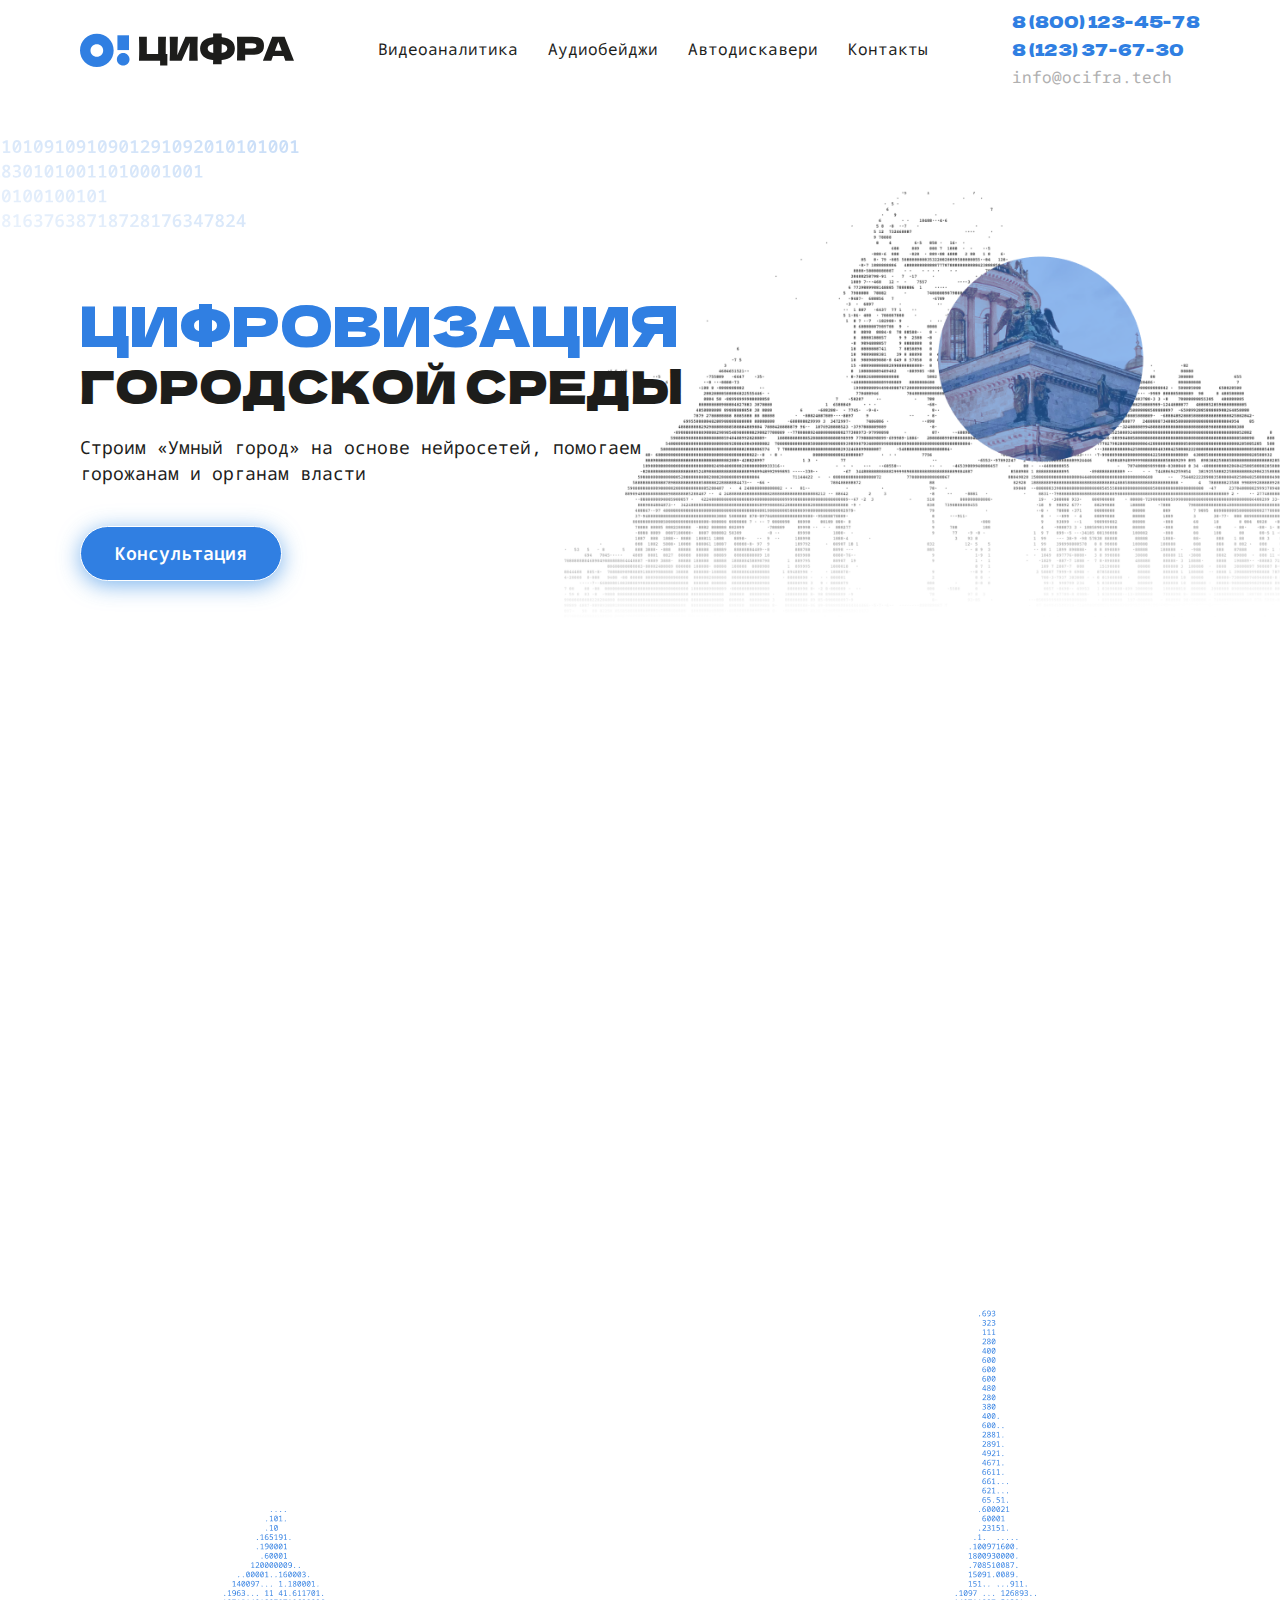
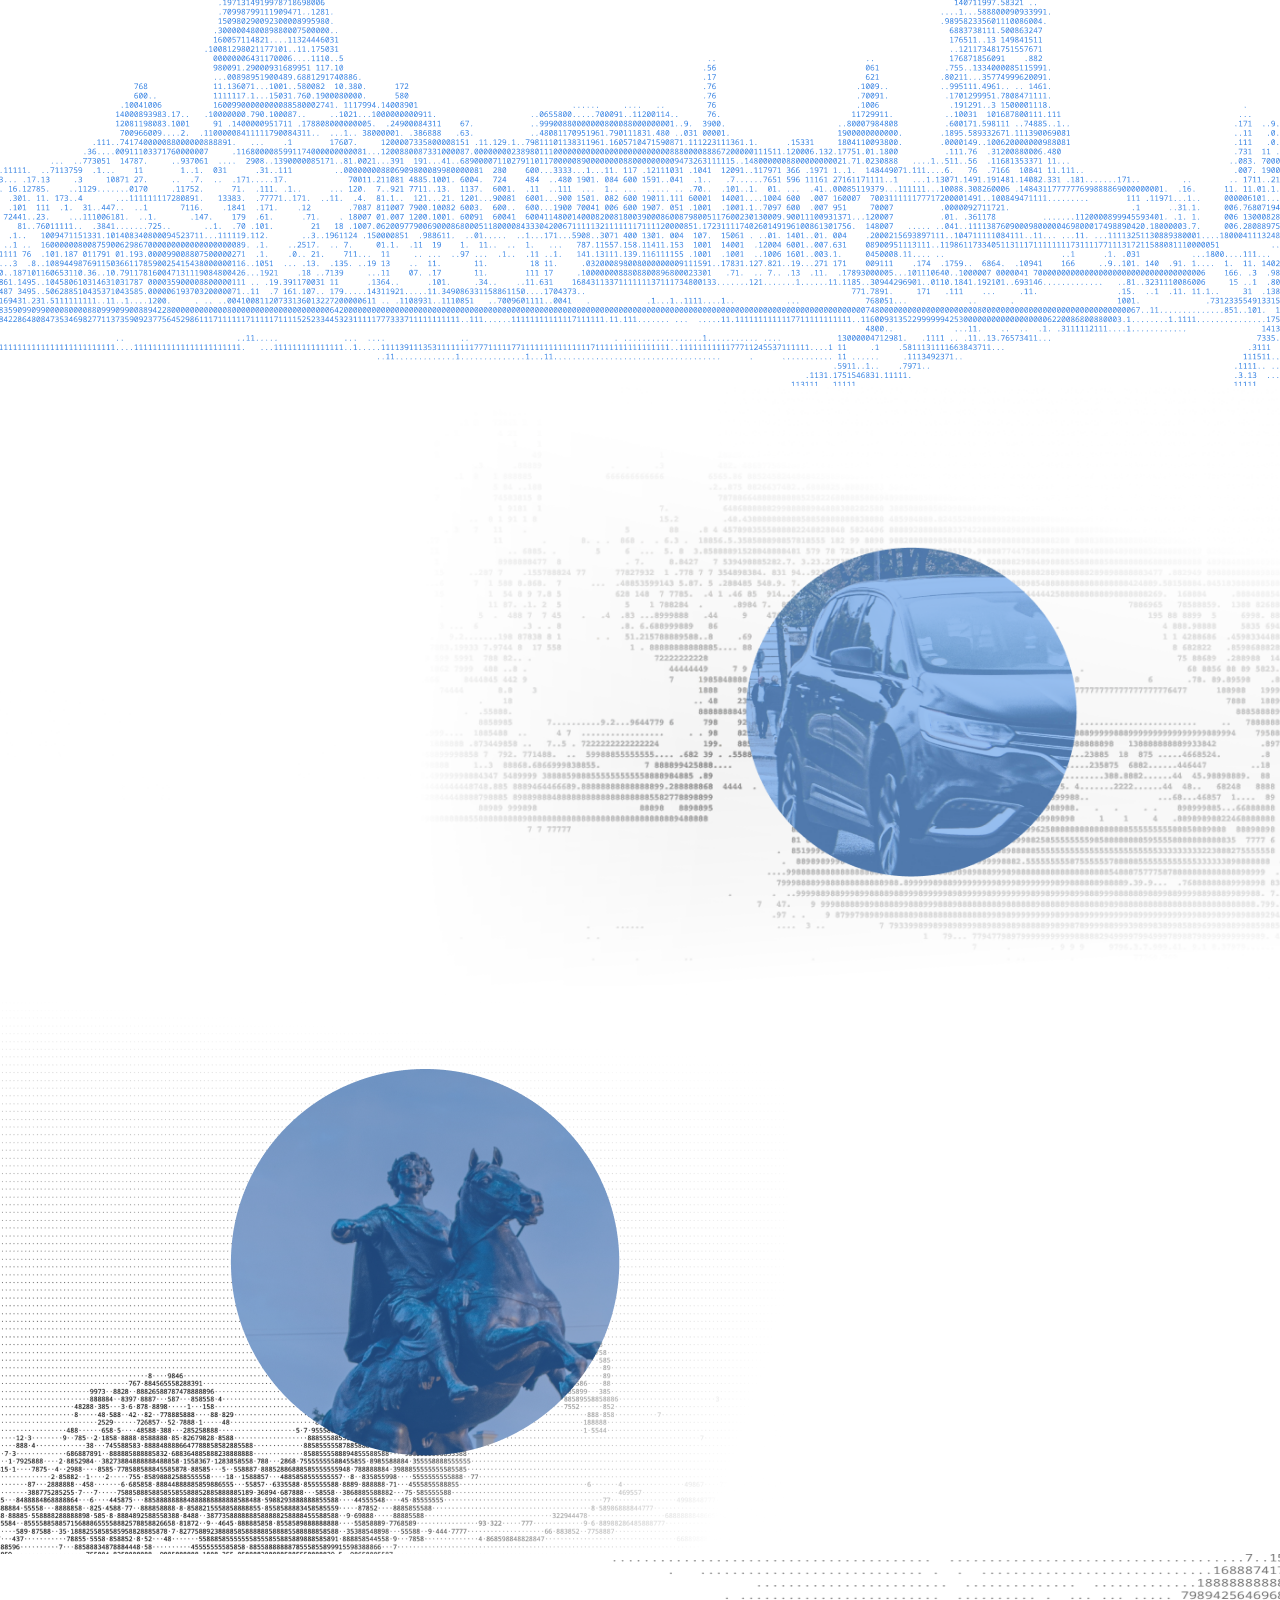
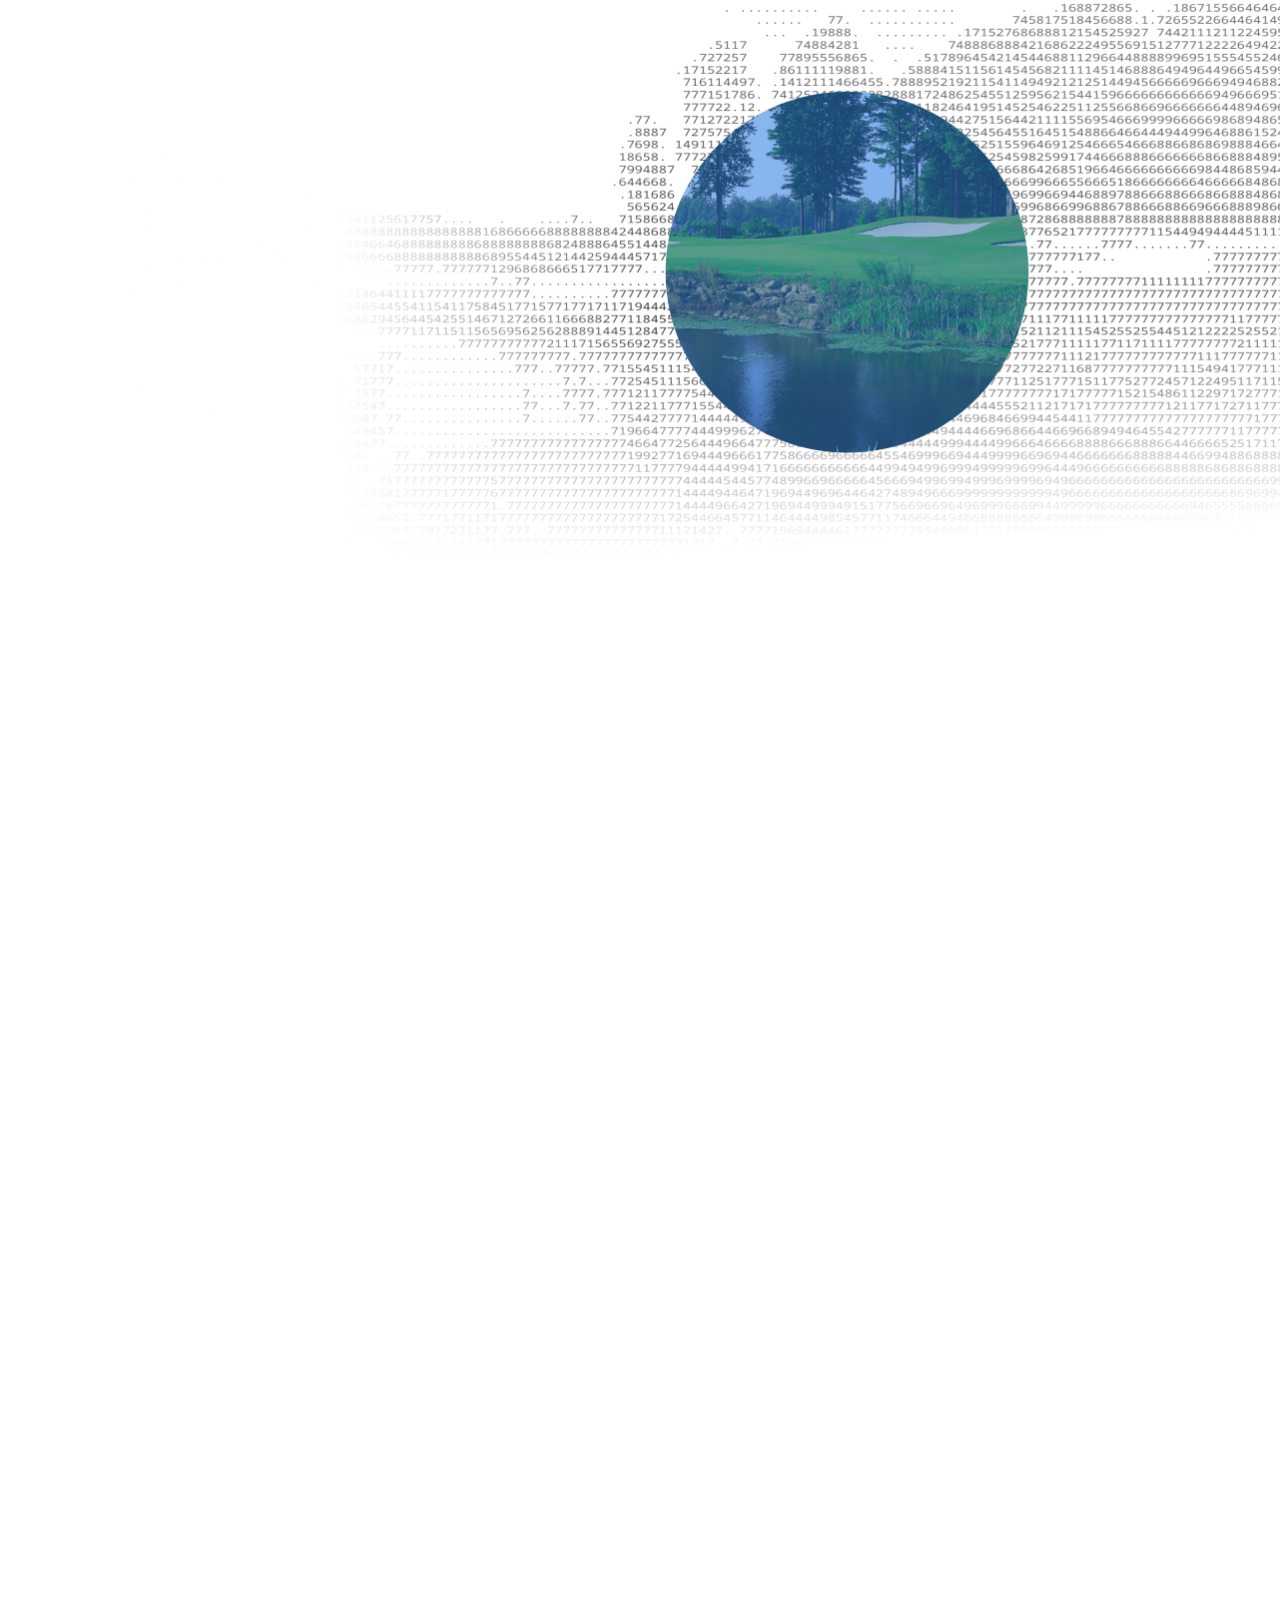
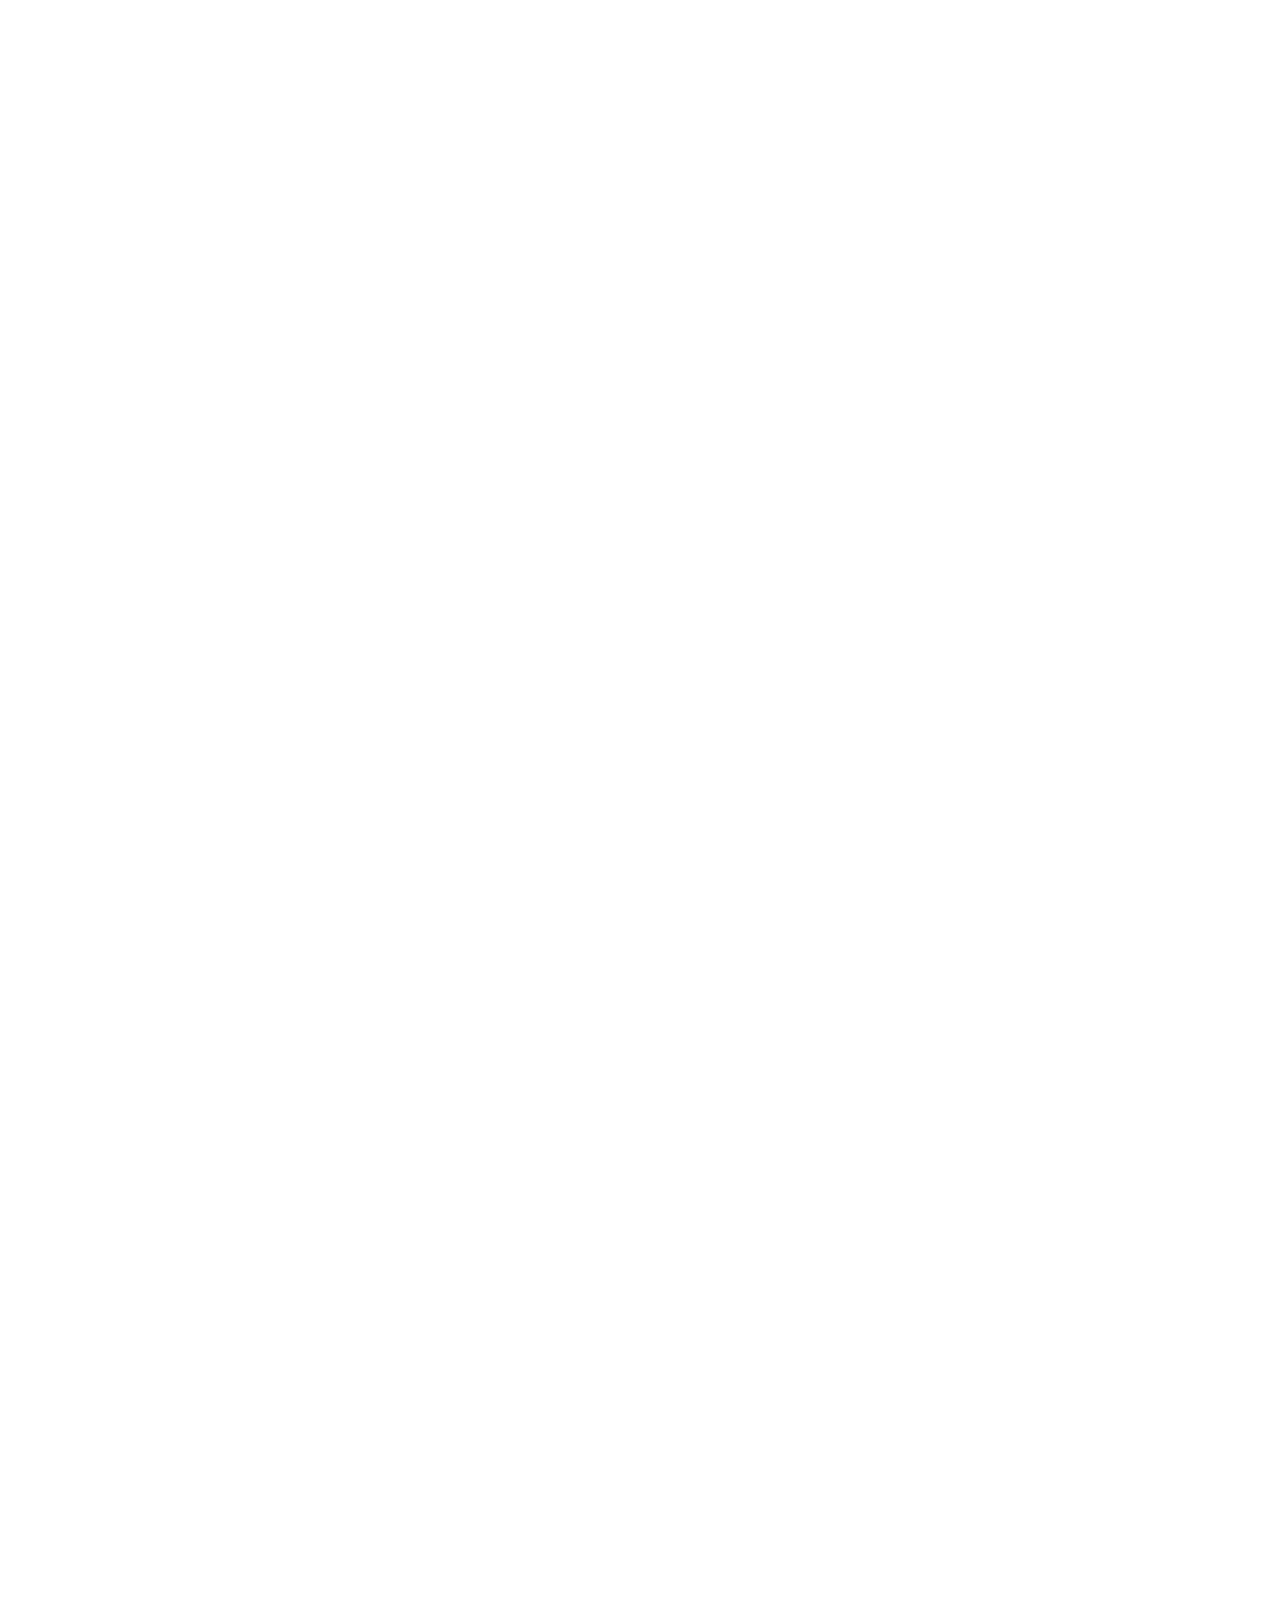
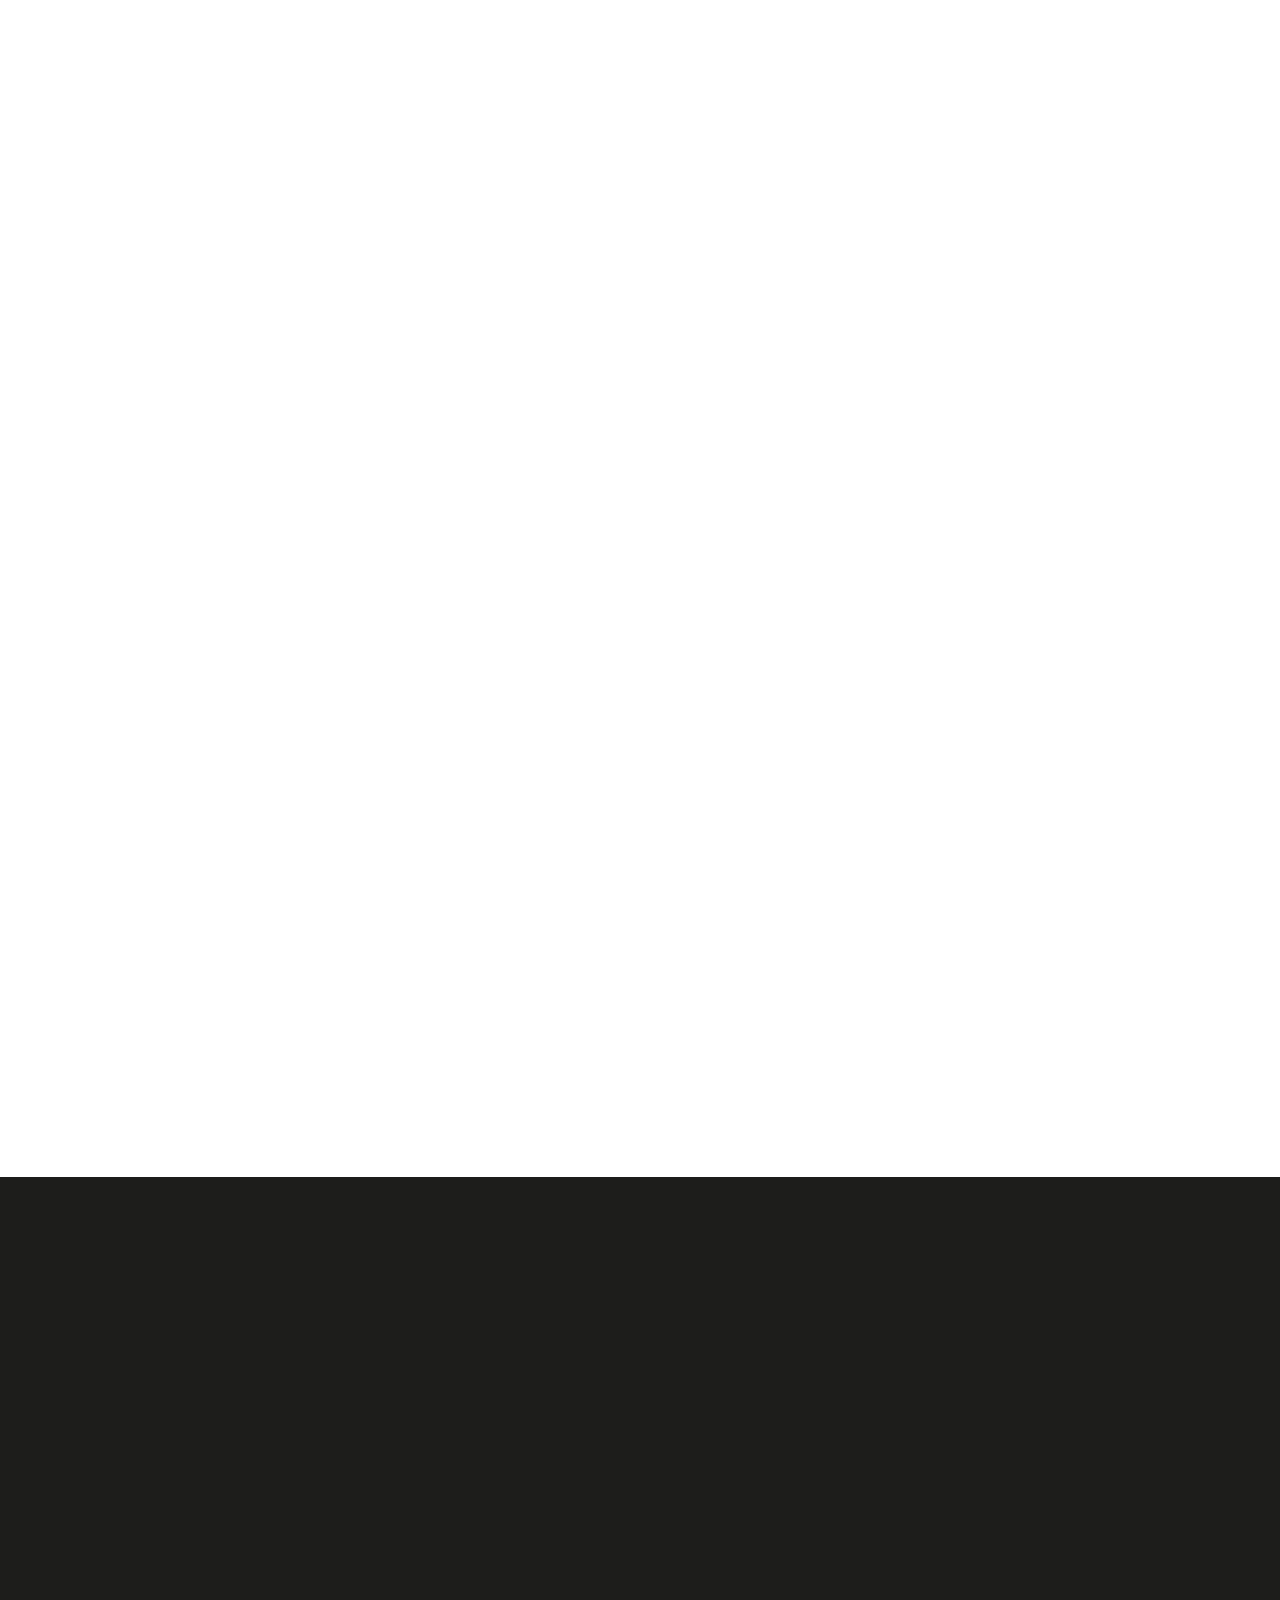
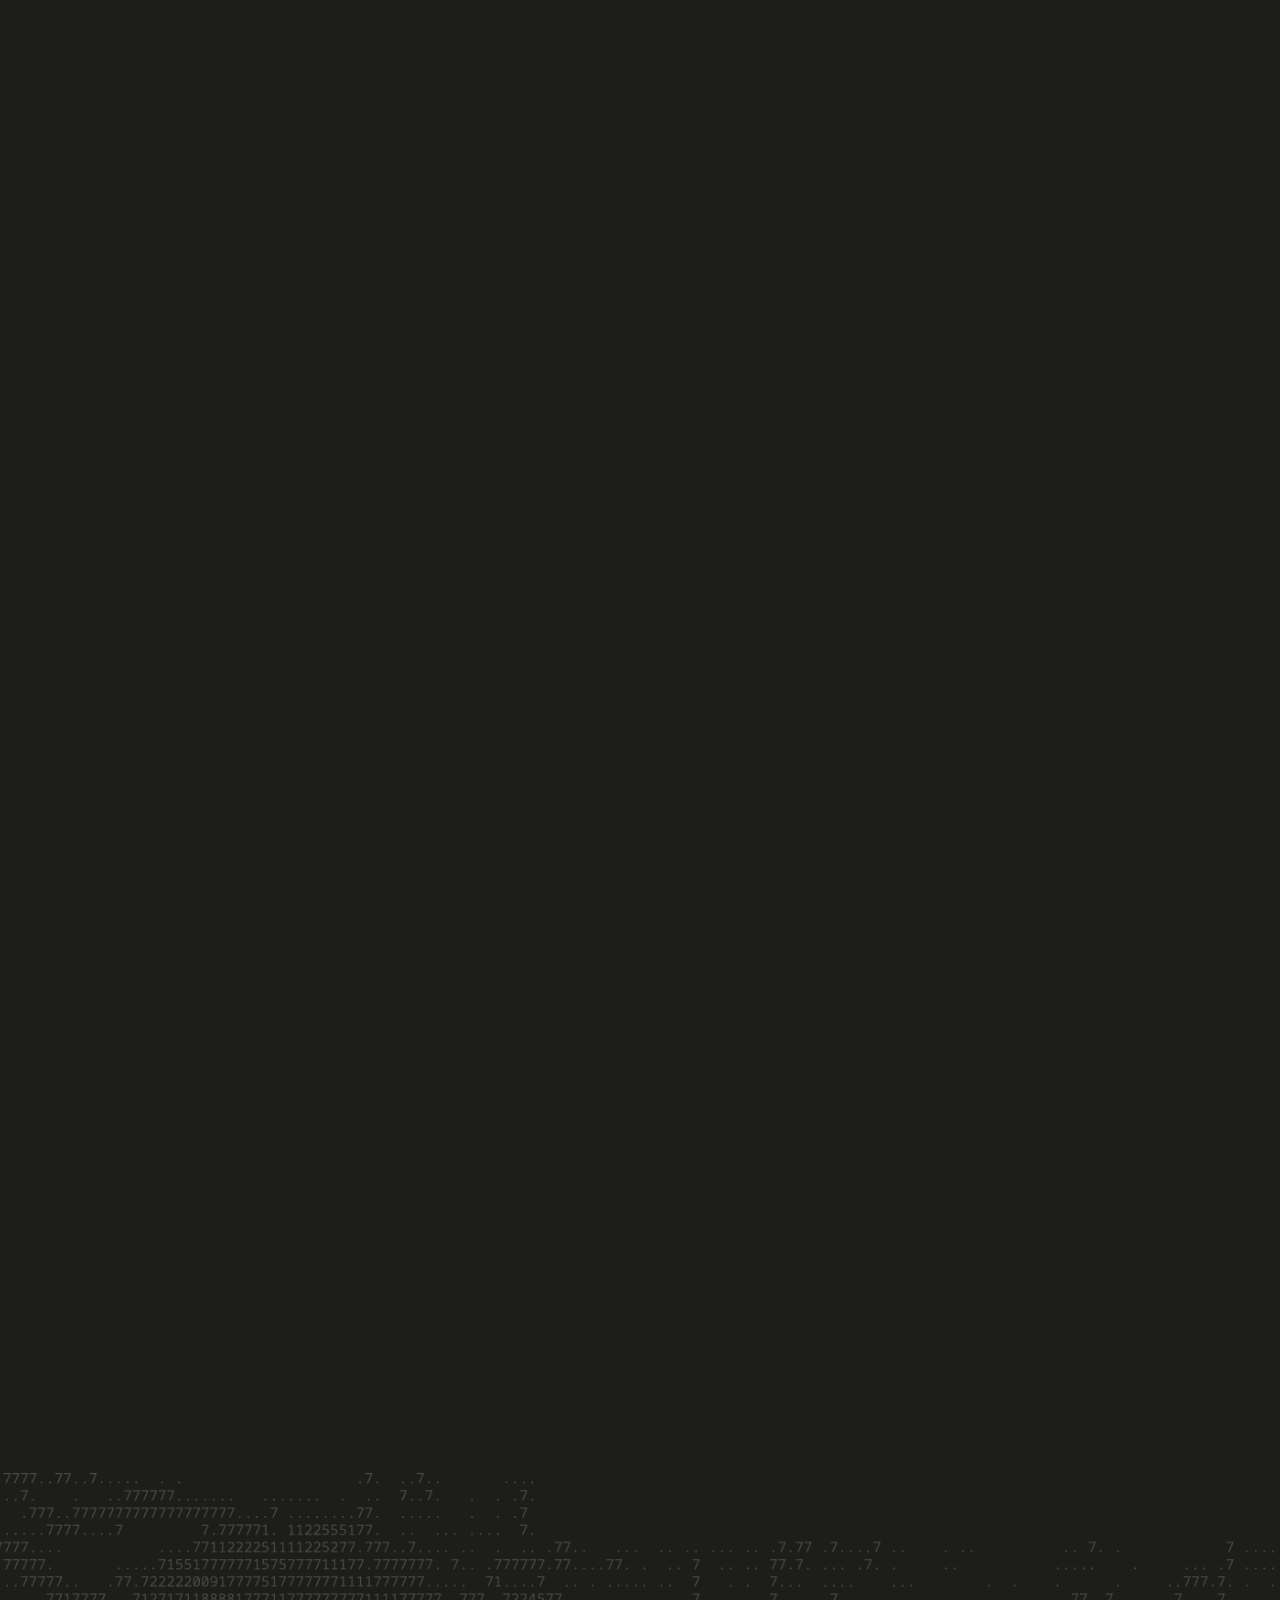
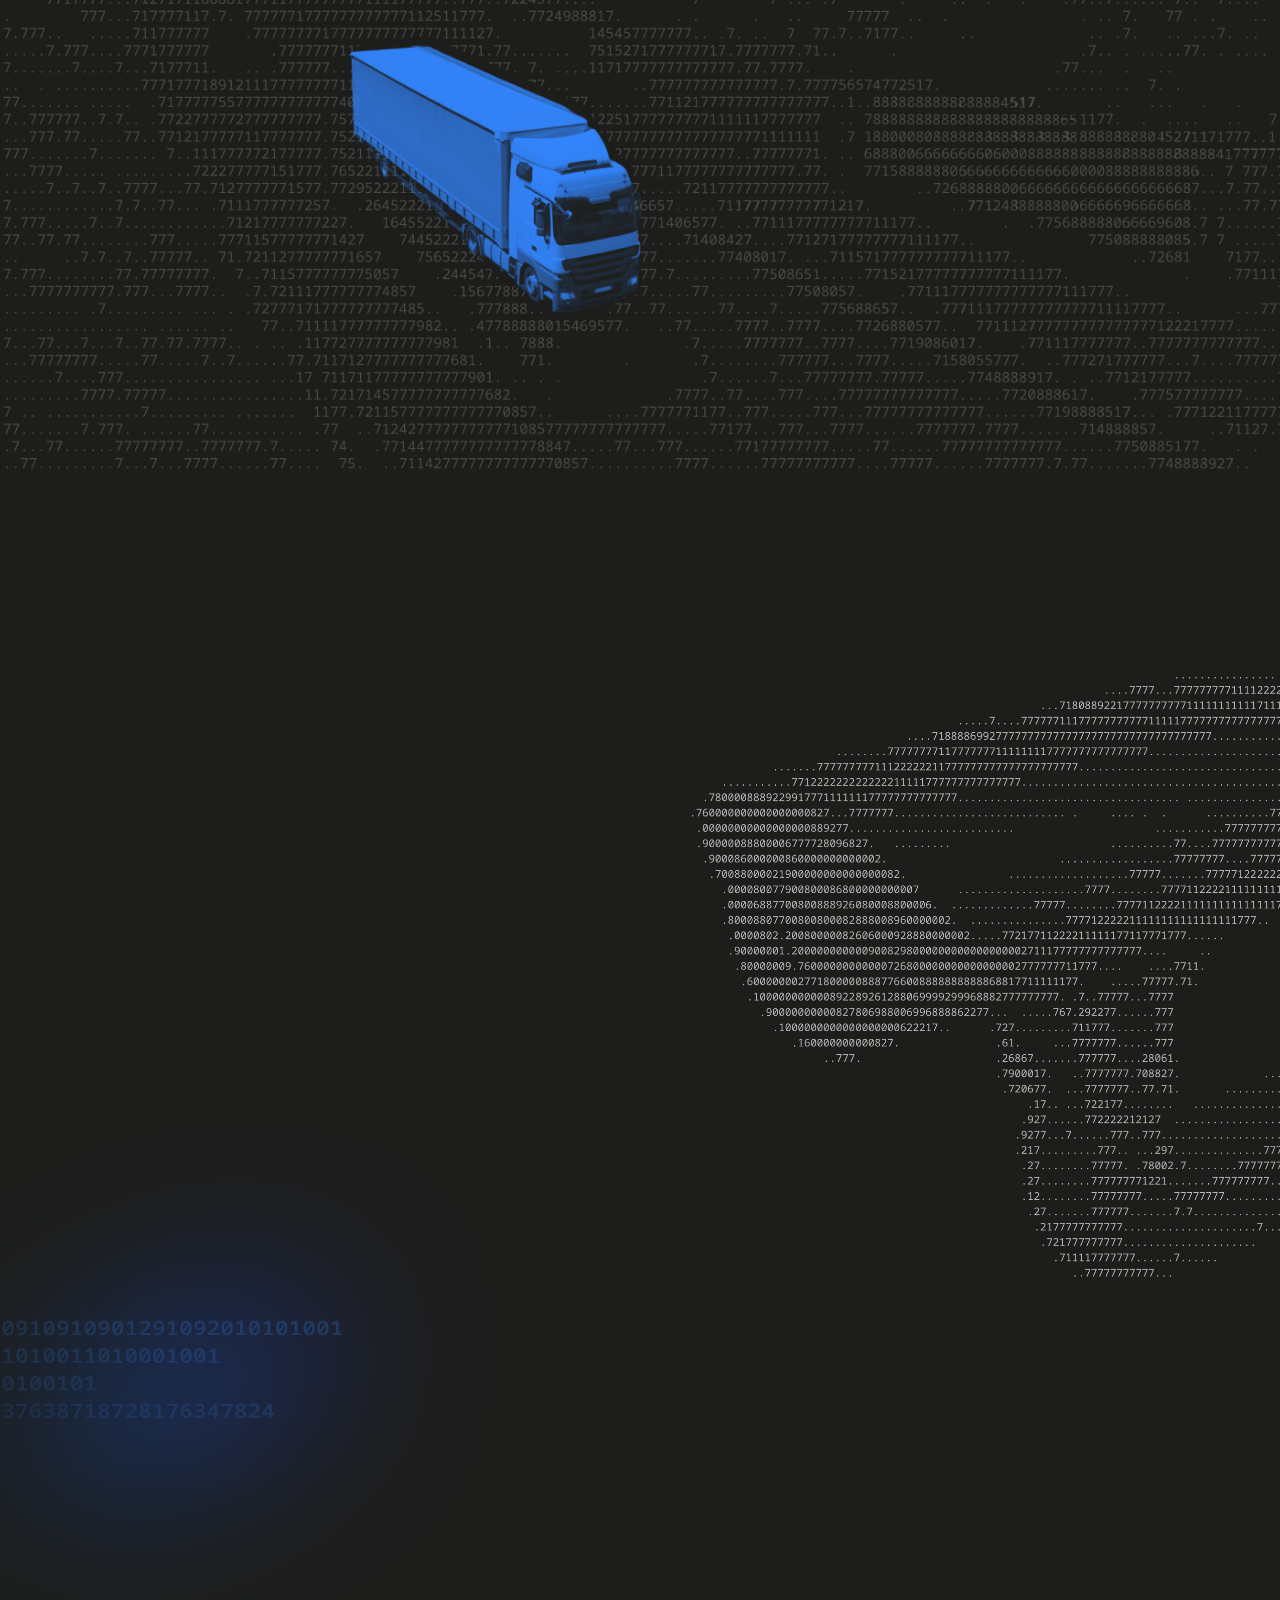
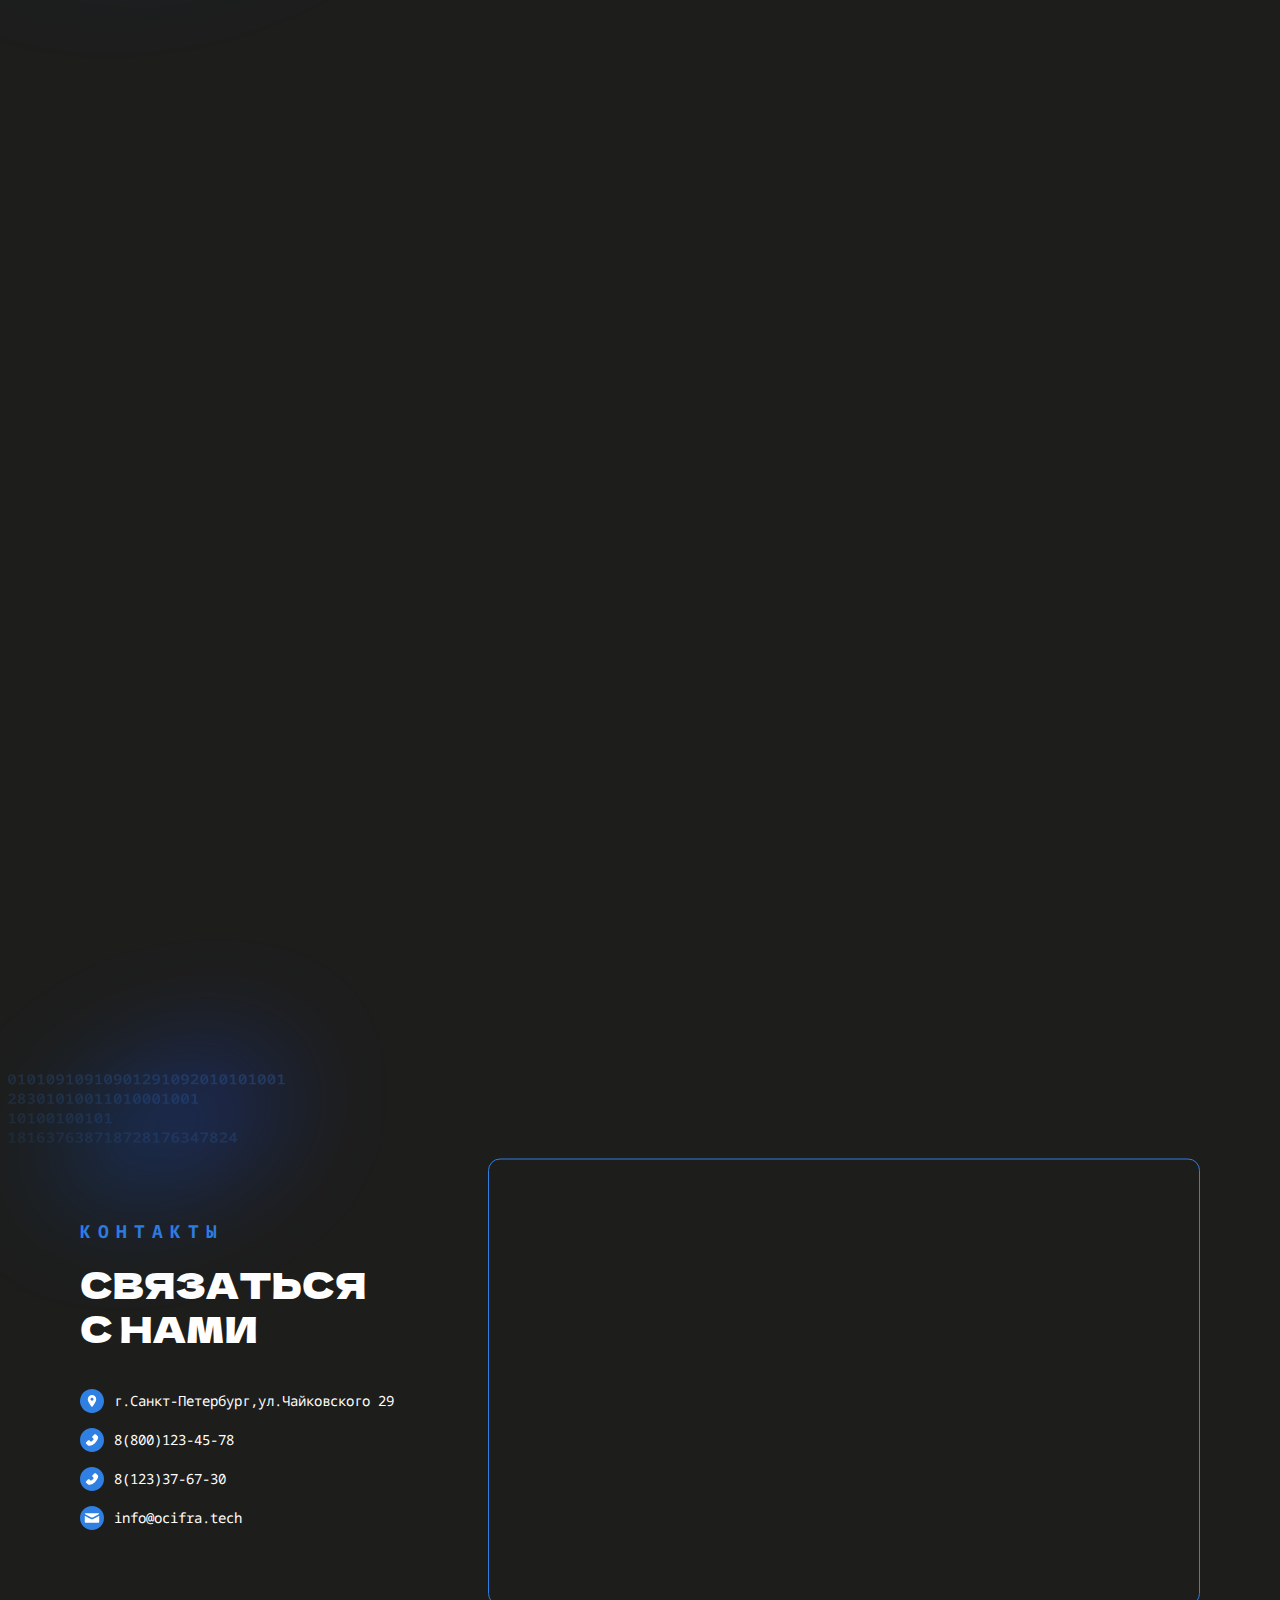
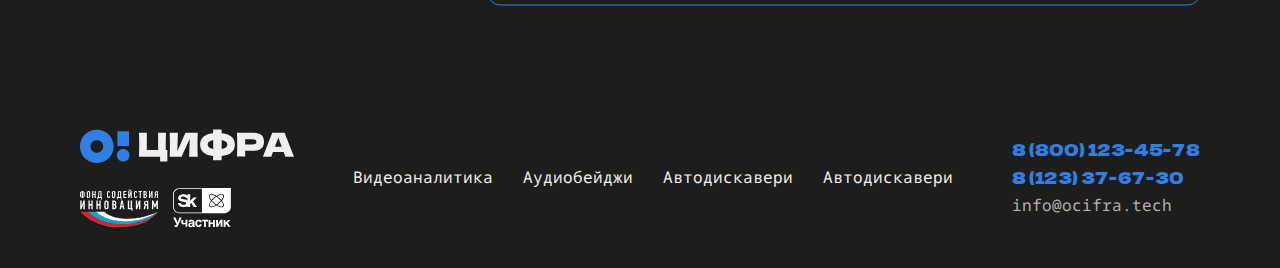
==== commit 04dc9cea: "update" ====
--- a/main.html
+++ b/main.html
@@ -28,12 +28,16 @@
             <div class="header__burger-body">
               <div class="header__nav">
                 <nav class="nav"><a class="nav__item" href="#analytics">Видеоаналитика</a><a class="nav__item"
-                    href="#audiobadge">Аудиобейджи</a><a class="nav__item" href="#autodiscovery">Автодискавери</a></nav>
+                    href="#audiobadge">Аудиобейджи</a><a class="nav__item" href="#autodiscovery">Автодискавери</a><a
+                    class="nav__item" href="#contacts">Контакты</a></nav>
               </div>
               <div class="header__contacts"> <a class="text-lg text-dela header__contact" href="tel:8 (800) 123-45-78">
                   <svg class="icon">
                     <use xlink:href="#phone"></use>
                   </svg><span>8 (800) 123-45-78</span></a><a class="text-lg text-dela header__contact"
+                  href="tel:8 (123) 37-67-30"> <svg class="icon">
+                    <use xlink:href="#phone"></use>
+                  </svg><span>8 (123) 37-67-30</span></a><a class="text-lg text-dela header__contact"
                   href="mailto:info@ocifra.tech"><svg class="icon">
                     <use xlink:href="#mail"> </use>
                   </svg><span>info@ocifra.tech</span></a></div>
@@ -41,7 +45,10 @@
           </div>
           <div class="header__actions"> <a class="link header__phone" href="tel:8 (800) 123-45-78"> <svg class="icon">
                 <use xlink:href="#phone"></use>
-              </svg><span>8 (800) 123-45-78</span></a><a class="link link-gray header__mail"
+              </svg><span>8 (800) 123-45-78</span></a><a class="link header__phone" href="tel:8 (123) 37-67-30"> <svg
+                class="icon">
+                <use xlink:href="#phone"></use>
+              </svg><span>8 (123) 37-67-30</span></a><a class="link link-gray header__mail"
               href="mailto:info@ocifra.tech"> <span>info@ocifra.tech</span></a></div>
         </div>
       </div>
@@ -815,16 +822,16 @@
           </div>
         </div>
       </section>
-      <section class="section section--dark">
-        <div class="container">
-          <div class="contacts jsAnimate"><img class="contacts__bg" src="assets\media\autodiscovery\video-bg.svg"
+      <section class="section contacts section--dark">
+        <div class="container">
+          <div class="contacts__inner jsAnimate"><img class="contacts__bg" src="assets\media\autodiscovery\video-bg.svg"
               alt="" />
             <div class="contacts__title-wrapper">
               <p class="contacts__subtitle">КОНТАКТЫ</p>
               <h2 class="h2 contacts__title">СВЯЗАТЬСЯ <br /> С НАМИ</h2>
             </div>
             <div class="contacts__map-wrapper">
-              <div class="contacts__map jsMap" data-coordinates="[ 59.946315,30.352277]"></div>
+              <div class="contacts__map jsMap" data-coordinates="[59.972627, 30.271653]"></div>
             </div>
             <div class="contacts__list"><a class="text-md contacts__link" href="https://yandex.ru/maps/-/CCUVNRXaxC"
                 target="_blank"> <svg class="icon">
@@ -845,14 +852,20 @@
     </main>
     <footer class="footer">
       <div class="container footer__container">
-        <div class="footer__inner"> <a class="footer__logo" href="index.html"><img
-              src="assets\media\logos\logo--white.svg" alt="" /></a>
+        <div class="footer__inner">
+          <div class="footer__logos"> <a class="footer__logo" href="index.html"><img
+                src="assets\media\logos\logo--white.svg" alt="" /></a>
+            <div class="footer__other"> <img src="assets\media\logos\add-1.svg" alt="" /><img
+                src="assets\media\logos\add-2.svg" alt="" /></div>
+          </div>
           <div class="footer__nav">
             <nav class="nav"><a class="nav__item" href="#analytics">Видеоаналитика</a><a class="nav__item"
-                href="#audiobadge">Аудиобейджи</a><a class="nav__item" href="#autodiscovery">Автодискавери</a></nav>
+                href="#audiobadge">Аудиобейджи</a><a class="nav__item" href="#autodiscovery">Автодискавери</a><a
+                class="nav__item" href="#contacts">Автодискавери</a></nav>
           </div>
           <div class="footer__actions"> <a class="link footer__phone" href="tel:8 (800) 123-45-78"> <span>8 (800)
-                123-45-78</span></a><a class="link link-gray footer__mail" href="mailto:info@ocifra.tech">
+                123-45-78</span></a><a class="link footer__phone" href="tel:8 (123) 37-67-30"> <span>8 (123)
+                37-67-30</span></a><a class="link link-gray footer__mail" href="mailto:info@ocifra.tech">
               <span>info@ocifra.tech</span></a></div>
         </div>
       </div>
--- a/css/main_style/main_style.css
+++ b/css/main_style/main_style.css
@@ -1,25 +1,25 @@
 @-webkit-keyframes fadeIn{0%{opacity:0}100%{opacity:1}}@keyframes fadeIn{0%{opacity:0}100%{opacity:1}}@-webkit-keyframes fadeInTop{0%{opacity:0;-webkit-transform:translateY(-15px);transform:translateY(-15px)}100%{opacity:1;-webkit-transform:translateY(0);transform:translateY(0)}}@keyframes fadeInTop{0%{opacity:0;-webkit-transform:translateY(-15px);transform:translateY(-15px)}100%{opacity:1;-webkit-transform:translateY(0);transform:translateY(0)}}@-webkit-keyframes fadeOut{0%{opacity:0}100%{opacity:0}}@keyframes fadeOut{0%{opacity:0}100%{opacity:0}}@-webkit-keyframes rotate{0%{rotate:0deg}100%{rotate:360deg}}@keyframes rotate{0%{rotate:0deg}100%{rotate:360deg}}
 @font-face{font-family:"DelaGothicOne";src:url(../../assets/fonts/DelaGothicOne-Regular.woff2) format("woff2"),url(../../assets/fonts/DelaGothicOne-Regular.woff) format("woff"),url(../../assets/fonts/DelaGothicOne-Regular.otf) format("otf"),url(../../assets/fonts/DelaGothicOne-Regular.ttf) format("ttf");font-weight:400;font-style:normal;font-display:swap}@font-face{font-family:"NotoSansMono";src:url(../../assets/fonts/NotoSansMono-Regular.woff2) format("woff2"),url(../../assets/fonts/NotoSansMono-Regular.woff) format("woff"),url(../../assets/fonts/NotoSansMono-Regular.otf) format("otf"),url(../../assets/fonts/NotoSansMono-Regular.ttf) format("ttf");font-weight:400;font-style:normal;font-display:swap}@font-face{font-family:"NotoSansMono";src:url(../../assets/fonts/NotoSansMono-Medium.woff2) format("woff2"),url(../../assets/fonts/NotoSansMono-Medium.woff) format("woff"),url(../../assets/fonts/NotoSansMono-Medium.otf) format("otf"),url(../../assets/fonts/NotoSansMono-Medium.ttf) format("ttf");font-weight:500;font-style:normal;font-display:swap}@font-face{font-family:"NotoSansMono";src:url(../../assets/fonts/NotoSansMono-SemiBold.woff2) format("woff2"),url(../../assets/fonts/NotoSansMono-SemiBold.woff) format("woff"),url(../../assets/fonts/NotoSansMono-SemiBold.otf) format("otf"),url(../../assets/fonts/NotoSansMono-SemiBold.ttf) format("ttf");font-weight:600;font-style:normal;font-display:swap}@font-face{font-family:"NotoSansMono";src:url(../../assets/fonts/NotoSansMono-Bold.woff2) format("woff2"),url(../../assets/fonts/NotoSansMono-Bold.woff) format("woff"),url(../../assets/fonts/NotoSansMono-Bold.otf) format("otf"),url(../../assets/fonts/NotoSansMono-Bold.ttf) format("ttf");font-weight:700;font-style:normal;font-display:swap}
-h1,h2,h3,h4,h5,h6,p{margin:0;padding:0}p{font-family:"NotoSansMono";font-weight:400}.h1,.h2,.h3,.h4,.h5,.h6{font-family:"DelaGothicOne";font-weight:400}.h1{font-size:45px;line-height:125%}@media only screen and (max-width: 1259px){.h1{font-size:40px}}@media only screen and (max-width: 1023px){.h1{font-size:35px}}@media only screen and (max-width: 833px){.h1{font-size:30px}}.h2{font-size:35px;line-height:125%}@media only screen and (max-width: 1259px){.h2{font-size:30px}}@media only screen and (max-width: 1023px){.h2{font-size:26px}}@media only screen and (max-width: 833px){.h2{font-size:22px}}.h3{font-size:25px;line-height:125%}@media only screen and (max-width: 1259px){.h3{font-size:22px}}@media only screen and (max-width: 1023px){.h3{font-size:20px}}.h4{font-size:20px;line-height:125%}.text{font-size:16px;line-height:145%}@media only screen and (max-width: 1023px){.text{font-size:14px}}.text-sm{font-size:12px;line-height:145%}.text-md{font-size:14px;line-height:145%}.text-lg{font-size:18px;line-height:145%}.text-xl{font-size:20px;line-height:145%}.text-400{font-weight:400}.text-500{font-weight:500}.text-600{font-weight:500}.text-700{font-weight:700}.text-noto{font-family:"NotoSansMono"}.text-dela{font-family:"DelaGothicOne"}
-html{font-family:NotoSansMono,sans-serif;font-size:16px;line-height:145%;color:#1d1d1b;background-color:#fff}body{display:flex;flex-direction:column;min-height:100vh;overflow-x:hidden}body._lock{overflow:hidden}*{-webkit-tap-highlight-color:transparent;scrollbar-color:#307fe2 #dee5e8;scrollbar-width:thin}*::-webkit-scrollbar{height:8px;width:8px}*::-webkit-scrollbar-track{background-color:#dee5e8;border-radius:5px}*::-webkit-scrollbar-thumb{background-color:#307fe2;border-radius:5px}img{image-rendering:-webkit-optimize-contrast}.main{flex-grow:1;overflow:hidden;width:100%}.section{box-sizing:border-box;padding:50px 0}.section:first-of-type{padding-top:0}.section:last-child{padding-bottom:150px}.section__inner{position:relative;z-index:1}.section--dark{background-color:#1d1d1b}.container{box-sizing:border-box;width:100%;max-width:1440px;padding:0 100px;margin:0 auto}@media only screen and (max-width: 1439px){.container{padding:0 80px}}@media only screen and (max-width: 1259px){.container{padding:0 40px}}@media only screen and (max-width: 1023px){.container{padding:0 20px}}
+h1,h2,h3,h4,h5,h6,p{margin:0;padding:0}p{font-family:"NotoSansMono";font-weight:400}.h1,.h2,.h3,.h4,.h5,.h6{font-family:"DelaGothicOne";font-weight:400}.h1{font-size:45px;line-height:125%}@media only screen and (max-width: 1259px){.h1{font-size:40px}}@media only screen and (max-width: 1099px){.h1{font-size:35px}}@media only screen and (max-width: 833px){.h1{font-size:30px}}.h2{font-size:35px;line-height:125%}@media only screen and (max-width: 1259px){.h2{font-size:30px}}@media only screen and (max-width: 1099px){.h2{font-size:26px}}@media only screen and (max-width: 833px){.h2{font-size:22px}}.h3{font-size:25px;line-height:125%}@media only screen and (max-width: 1259px){.h3{font-size:22px}}@media only screen and (max-width: 1099px){.h3{font-size:20px}}.h4{font-size:20px;line-height:125%}.text{font-size:16px;line-height:145%}@media only screen and (max-width: 1099px){.text{font-size:14px}}.text-sm{font-size:12px;line-height:145%}.text-md{font-size:14px;line-height:145%}.text-lg{font-size:18px;line-height:145%}.text-xl{font-size:20px;line-height:145%}.text-400{font-weight:400}.text-500{font-weight:500}.text-600{font-weight:500}.text-700{font-weight:700}.text-noto{font-family:"NotoSansMono"}.text-dela{font-family:"DelaGothicOne"}
+html{font-family:NotoSansMono,sans-serif;font-size:16px;line-height:145%;color:#1d1d1b;background-color:#fff}body{display:flex;flex-direction:column;min-height:100vh;overflow-x:hidden}body._lock{overflow:hidden}*{-webkit-tap-highlight-color:transparent;scrollbar-color:#307fe2 #dee5e8;scrollbar-width:thin}*::-webkit-scrollbar{height:8px;width:8px}*::-webkit-scrollbar-track{background-color:#dee5e8;border-radius:5px}*::-webkit-scrollbar-thumb{background-color:#307fe2;border-radius:5px}img{image-rendering:-webkit-optimize-contrast}.main{flex-grow:1;overflow:hidden;width:100%}.section{box-sizing:border-box;padding:50px 0}.section:first-of-type{padding-top:0}.section:last-child{padding-bottom:150px}.section__inner{position:relative;z-index:1}.section--dark{background-color:#1d1d1b}.container{box-sizing:border-box;width:100%;max-width:1440px;padding:0 100px;margin:0 auto}@media only screen and (max-width: 1439px){.container{padding:0 80px}}@media only screen and (max-width: 1259px){.container{padding:0 40px}}@media only screen and (max-width: 1099px){.container{padding:0 20px}}
 
-button,.button,a{cursor:pointer;padding:0;background:none;border:none;outline:none}.button{box-sizing:border-box;display:inline-flex;align-items:center;justify-content:center;padding:0 34px;height:55px;border-radius:30px;font-family:"NotoSansMono";text-decoration:none;font-weight:600;font-size:18px;line-height:135%;background-color:#307fe2;color:#fff;fill:#fff;border:1px solid #fff;box-shadow:0px 4px 22px rgba(48,136,226,.63);transition:color .35s ease,fill .35s ease,border-color .35s ease,background-color .35s ease,opacity .35s ease,box-shadow .35s ease}@media only screen and (max-width: 1023px){.button{height:52px;font-size:16px}}.button__icon{flex-shrink:0;width:24px;height:24px}.button__text+.button__icon{margin-left:10px}.button__icon+.button__text{margin-left:10px}.button:hover{box-shadow:0px 4px 22px rgba(48,136,226,0)}.button--white{background-color:#fff;color:#307fe2;fill:#307fe2}.button[disabled]{pointer-events:none;opacity:.5}.button--icon{padding:0;width:55px}
-.input{position:relative;box-sizing:border-box;background:none;border:none;outline:none;display:flex;align-items:center;width:100%;font-family:"NotoSansMono";font-weight:600;font-size:18px;line-height:100%;transition:padding .35s ease}@media only screen and (max-width: 833px){.input{font-size:14px}}.input__field{outline:none;box-sizing:border-box;width:100%;height:55px;padding:0 35px;background-color:transparent;color:#fff;border:1px solid rgba(255,255,255,.6);border-radius:30px;transition:background-color .35s ease .1s,border-color .35s ease,color .35s ease}@media only screen and (max-width: 1023px){.input__field{height:46px;padding:0 32px}}.input__field::-webkit-input-placeholder{color:#fff;opacity:.6}.input__field:-ms-input-placeholder{color:#fff;opacity:.6}.input__field::placeholder{color:#fff;opacity:.6}.input__error{color:red;font-size:12px;line-height:14px;visibility:hidden;opacity:0;position:absolute;bottom:0;left:0;max-width:100%;transition:opacity .35s ease,visiblity .35s ease,-webkit-transform .35s ease;transition:transform .35s ease,opacity .35s ease,visiblity .35s ease;transition:transform .35s ease,opacity .35s ease,visiblity .35s ease,-webkit-transform .35s ease}.input.is-error{padding-bottom:20px}.input.is-error .input__field{border-color:red}.input.is-error .input__field::-webkit-input-placeholder{color:red}.input.is-error .input__field:-ms-input-placeholder{color:red}.input.is-error .input__field::placeholder{color:red}.input.is-error .input__error{opacity:1;visibility:visible}.input.is-filled .input__field{border-color:#fff}.input.is-focus .input__field{border-color:#fff}.input--blue .input__field{border-color:rgba(48,128,226,.6);color:#307fe2}.input--blue .input__field::-webkit-input-placeholder{color:#307fe2}.input--blue .input__field:-ms-input-placeholder{color:#307fe2}.input--blue .input__field::placeholder{color:#307fe2}.input--blue.is-filled .input__field{border-color:#307fe2}.input--blue.is-focus .input__field{border-color:#307fe2}
+button,.button,a{cursor:pointer;padding:0;background:none;border:none;outline:none}.button{box-sizing:border-box;display:inline-flex;align-items:center;justify-content:center;padding:0 34px;height:55px;border-radius:30px;font-family:"NotoSansMono";text-decoration:none;font-weight:600;font-size:18px;line-height:135%;background-color:#307fe2;color:#fff;fill:#fff;border:1px solid #fff;box-shadow:0px 4px 22px rgba(48,136,226,.63);transition:color .35s ease,fill .35s ease,border-color .35s ease,background-color .35s ease,opacity .35s ease,box-shadow .35s ease}@media only screen and (max-width: 1099px){.button{height:52px;font-size:16px}}.button__icon{flex-shrink:0;width:24px;height:24px}.button__text+.button__icon{margin-left:10px}.button__icon+.button__text{margin-left:10px}.button:hover{box-shadow:0px 4px 22px rgba(48,136,226,0)}.button--white{background-color:#fff;color:#307fe2;fill:#307fe2}.button[disabled]{pointer-events:none;opacity:.5}.button--icon{padding:0;width:55px}
+.input{position:relative;box-sizing:border-box;background:none;border:none;outline:none;display:flex;align-items:center;width:100%;font-family:"NotoSansMono";font-weight:600;font-size:18px;line-height:100%;transition:padding .35s ease}@media only screen and (max-width: 833px){.input{font-size:14px}}.input__field{outline:none;box-sizing:border-box;width:100%;height:55px;padding:0 35px;background-color:transparent;color:#fff;border:1px solid rgba(255,255,255,.6);border-radius:30px;transition:background-color .35s ease .1s,border-color .35s ease,color .35s ease}@media only screen and (max-width: 1099px){.input__field{height:46px;padding:0 32px}}.input__field::-webkit-input-placeholder{color:#fff;opacity:.6}.input__field:-ms-input-placeholder{color:#fff;opacity:.6}.input__field::placeholder{color:#fff;opacity:.6}.input__error{color:red;font-size:12px;line-height:14px;visibility:hidden;opacity:0;position:absolute;bottom:0;left:0;max-width:100%;transition:opacity .35s ease,visiblity .35s ease,-webkit-transform .35s ease;transition:transform .35s ease,opacity .35s ease,visiblity .35s ease;transition:transform .35s ease,opacity .35s ease,visiblity .35s ease,-webkit-transform .35s ease}.input.is-error{padding-bottom:20px}.input.is-error .input__field{border-color:red}.input.is-error .input__field::-webkit-input-placeholder{color:red}.input.is-error .input__field:-ms-input-placeholder{color:red}.input.is-error .input__field::placeholder{color:red}.input.is-error .input__error{opacity:1;visibility:visible}.input.is-filled .input__field{border-color:#fff}.input.is-focus .input__field{border-color:#fff}.input--blue .input__field{border-color:rgba(48,128,226,.6);color:#307fe2}.input--blue .input__field::-webkit-input-placeholder{color:#307fe2}.input--blue .input__field:-ms-input-placeholder{color:#307fe2}.input--blue .input__field::placeholder{color:#307fe2}.input--blue.is-filled .input__field{border-color:#307fe2}.input--blue.is-focus .input__field{border-color:#307fe2}
 .checkbox{cursor:pointer;display:flex}.checkbox__input{display:none}.checkbox__input:checked+.checkbox__wrapper .checkbox__icon-wrapper{border-color:transparent;background-color:#307fe2}.checkbox__input:checked+.checkbox__wrapper .checkbox__icon{-webkit-transform:scale(1);transform:scale(1);opacity:1}.checkbox:hover .checkbox__icon-wrapper{border-color:#307fe2}.checkbox__wrapper{display:flex;align-items:flex-start}.checkbox__icon-wrapper{box-sizing:content-box;display:flex;align-items:center;justify-content:center;width:25px;height:25px;flex-shrink:0;background-color:#fff;border-radius:5px;border:1px solid #aebdcb;transition:border-color .35s ease,background-color .35s ease}.checkbox__icon{width:100% !important;height:100% !important;fill:#307fe2;opacity:0;-webkit-transform:scale(0.4);transform:scale(0.4);will-change:transform;transition:opacity .35s ease,-webkit-transform .25s cubic-bezier(0.175, 0.885, 0.32, 1.275) .1s;transition:opacity .35s ease,transform .25s cubic-bezier(0.175, 0.885, 0.32, 1.275) .1s;transition:opacity .35s ease,transform .25s cubic-bezier(0.175, 0.885, 0.32, 1.275) .1s,-webkit-transform .25s cubic-bezier(0.175, 0.885, 0.32, 1.275) .1s}.checkbox__content{display:flex;margin:auto 0 auto 10px}.checkbox__content span{display:inline}.checkbox__content span .tooltip-trigger{display:inline;margin-left:5px}.checkbox--md .checkbox__icon-wrapper{width:18px;height:18px;border-radius:3px}
 .link{display:inline-flex;align-items:center;color:#307fe2;fill:#307fe2;text-decoration:none;transition:fill .35s ease,color .35s ease,opacity .35s ease}.link:hover{color:#63a8ff;fill:#63a8ff}.link .icon{width:24px;height:24px}.link .icon+span{margin-left:5px}.link span+.icon{margin-left:5px}.link-gray{color:#b0b0b0;fill:#b0b0b0}.link-gray:hover{color:#307fe2;fill:#307fe2}
 .icon{width:24px;height:24px;flex-shrink:0}.icon--lg{width:32px;height:32px}.icon--md{width:16px;height:16px}
-.cookies{box-sizing:border-box;position:fixed;bottom:0;right:0;width:100%;z-index:100;padding-right:inherit;opacity:0;visibility:hidden;-webkit-transform:translateY(100%);transform:translateY(100%);transition:visibility .5s ease,opacity .5s ease,-webkit-transform .5s ease;transition:visibility .5s ease,opacity .5s ease,transform .5s ease;transition:visibility .5s ease,opacity .5s ease,transform .5s ease,-webkit-transform .5s ease}@media only screen and (max-width: 833px){.cookies .container{padding:0}}.cookies.is-show{opacity:1;visibility:visible;-webkit-transform:translateY(0);transform:translateY(0)}.cookies__inner{box-sizing:border-box;display:flex;align-items:center;justify-content:space-between;min-height:98px;border:1px solid #afbecb;background-color:#fff;border-radius:15px;padding:24px}@media only screen and (max-width: 833px){.cookies__inner{min-height:88px;padding:20px}}.cookies__text{margin-right:20px}@media only screen and (max-width: 833px){.cookies__text{font-size:12px;background-image:linear-gradient()}}@media only screen and (max-width: 1023px){.cookies__text{margin-right:10px}}@media only screen and (max-width: 833px){.cookies__text{margin-right:5px}}.cookies__button{height:52px;flex-shrink:0;padding:0 20px !important;font-size:18px;border-radius:10px;line-height:22px}@media only screen and (max-width: 833px){.cookies__button{font-size:12px;line-height:15px;height:45px}}
-.modal{--bs-modal-zindex: 1055;--bs-modal-width: 500px;--bs-modal-padding: 1rem;--bs-modal-margin: 0.5rem;--bs-modal-color: ;--bs-modal-bg: #fff;--bs-modal-border-color: var(--bs-border-color-translucent);--bs-modal-border-width: 1px;--bs-modal-border-radius: 0.5rem;--bs-modal-box-shadow: 0 0.125rem 0.25rem rgba(0, 0, 0, 0.075);--bs-modal-inner-border-radius: calc(0.5rem - 1px);--bs-modal-header-padding-x: 1rem;--bs-modal-header-padding-y: 1rem;--bs-modal-header-padding: 1rem 1rem;--bs-modal-header-border-color: var(--bs-border-color);--bs-modal-header-border-width: 1px;--bs-modal-title-line-height: 1.5;--bs-modal-footer-gap: 0.5rem;--bs-modal-footer-bg: ;--bs-modal-footer-border-color: var(--bs-border-color);--bs-modal-footer-border-width: 1px;position:fixed;top:0;left:0;z-index:var(--bs-modal-zindex);display:none;width:100%;height:100%;overflow-x:hidden;overflow-y:auto;outline:0}.modal-dialog{position:relative;width:auto;margin:var(--bs-modal-margin);pointer-events:none}.modal.fade .modal-dialog{transition:-webkit-transform .3s ease-out;transition:transform .3s ease-out;transition:transform .3s ease-out, -webkit-transform .3s ease-out;-webkit-transform:translate(0, -50px);transform:translate(0, -50px)}@media(prefers-reduced-motion: reduce){.modal.fade .modal-dialog{transition:none}}.modal.show .modal-dialog{-webkit-transform:none;transform:none}.modal.modal-static .modal-dialog{-webkit-transform:scale(1.02);transform:scale(1.02)}.modal-dialog-scrollable{height:calc(100% - var(--bs-modal-margin)*2)}.modal-dialog-scrollable .modal-content{max-height:100%;overflow:hidden}.modal-dialog-scrollable .modal-body{overflow-y:auto}.modal-dialog-centered{display:flex;align-items:center;min-height:calc(100% - var(--bs-modal-margin)*2)}.modal-content{position:relative;display:flex;flex-direction:column;width:100%;color:var(--bs-modal-color);pointer-events:auto;background-color:var(--bs-modal-bg);background-clip:padding-box;border:var(--bs-modal-border-width) solid var(--bs-modal-border-color);border-radius:var(--bs-modal-border-radius);outline:0}.modal-backdrop{--bs-backdrop-zindex: 1050;--bs-backdrop-bg: #000;--bs-backdrop-opacity: 0.5;position:fixed;top:0;left:0;z-index:var(--bs-backdrop-zindex);width:100vw;height:100vh;background-color:var(--bs-backdrop-bg)}.modal-backdrop.fade{opacity:0}.modal-backdrop.show{opacity:var(--bs-backdrop-opacity)}.modal-header{display:flex;flex-shrink:0;align-items:center;justify-content:space-between;padding:var(--bs-modal-header-padding);border-bottom:var(--bs-modal-header-border-width) solid var(--bs-modal-header-border-color);border-top-left-radius:var(--bs-modal-inner-border-radius);border-top-right-radius:var(--bs-modal-inner-border-radius)}.modal-header .btn-close{padding:calc(var(--bs-modal-header-padding-y)*.5) calc(var(--bs-modal-header-padding-x)*.5);margin:calc(-0.5*var(--bs-modal-header-padding-y)) calc(-0.5*var(--bs-modal-header-padding-x)) calc(-0.5*var(--bs-modal-header-padding-y)) auto}.modal-title{margin-bottom:0;line-height:var(--bs-modal-title-line-height)}.modal-body{position:relative;flex:1 1 auto;padding:var(--bs-modal-padding)}.modal-footer{display:flex;flex-shrink:0;flex-wrap:wrap;align-items:center;justify-content:flex-end;padding:calc(var(--bs-modal-padding) - var(--bs-modal-footer-gap)*.5);background-color:var(--bs-modal-footer-bg);border-top:var(--bs-modal-footer-border-width) solid var(--bs-modal-footer-border-color);border-bottom-right-radius:var(--bs-modal-inner-border-radius);border-bottom-left-radius:var(--bs-modal-inner-border-radius)}.modal-footer>*{margin:calc(var(--bs-modal-footer-gap)*.5)}@media(min-width: 576px){.modal{--bs-modal-margin: 1.75rem;--bs-modal-box-shadow: 0 0.5rem 1rem rgba(0, 0, 0, 0.15)}.modal-dialog{max-width:var(--bs-modal-width);margin-right:auto;margin-left:auto}.modal-sm{--bs-modal-width: 300px}}@media(min-width: 992px){.modal-lg,.modal-xl{--bs-modal-width: 800px}}@media(min-width: 1200px){.modal-xl{--bs-modal-width: 1140px}}.modal-fullscreen{width:100vw;max-width:none;height:100%;margin:0}.modal-fullscreen .modal-content{height:100%;border:0;border-radius:0}.modal-fullscreen .modal-header,.modal-fullscreen .modal-footer{border-radius:0}.modal-fullscreen .modal-body{overflow-y:auto}@media(max-width: 575.98px){.modal-fullscreen-sm-down{width:100vw;max-width:none;height:100%;margin:0}.modal-fullscreen-sm-down .modal-content{height:100%;border:0;border-radius:0}.modal-fullscreen-sm-down .modal-header,.modal-fullscreen-sm-down .modal-footer{border-radius:0}.modal-fullscreen-sm-down .modal-body{overflow-y:auto}}@media(max-width: 767.98px){.modal-fullscreen-md-down{width:100vw;max-width:none;height:100%;margin:0}.modal-fullscreen-md-down .modal-content{height:100%;border:0;border-radius:0}.modal-fullscreen-md-down .modal-header,.modal-fullscreen-md-down .modal-footer{border-radius:0}.modal-fullscreen-md-down .modal-body{overflow-y:auto}}@media(max-width: 991.98px){.modal-fullscreen-lg-down{width:100vw;max-width:none;height:100%;margin:0}.modal-fullscreen-lg-down .modal-content{height:100%;border:0;border-radius:0}.modal-fullscreen-lg-down .modal-header,.modal-fullscreen-lg-down .modal-footer{border-radius:0}.modal-fullscreen-lg-down .modal-body{overflow-y:auto}}@media(max-width: 1199.98px){.modal-fullscreen-xl-down{width:100vw;max-width:none;height:100%;margin:0}.modal-fullscreen-xl-down .modal-content{height:100%;border:0;border-radius:0}.modal-fullscreen-xl-down .modal-header,.modal-fullscreen-xl-down .modal-footer{border-radius:0}.modal-fullscreen-xl-down .modal-body{overflow-y:auto}}@media(max-width: 1399.98px){.modal-fullscreen-xxl-down{width:100vw;max-width:none;height:100%;margin:0}.modal-fullscreen-xxl-down .modal-content{height:100%;border:0;border-radius:0}.modal-fullscreen-xxl-down .modal-header,.modal-fullscreen-xxl-down .modal-footer{border-radius:0}.modal-fullscreen-xxl-down .modal-body{overflow-y:auto}}.fade{transition:opacity .15s linear}@media(prefers-reduced-motion: reduce){.fade{transition:none}}.fade:not(.show){opacity:0}.collapse:not(.show){display:none}.collapsing{height:0;overflow:hidden;transition:height .35s ease}@media(prefers-reduced-motion: reduce){.collapsing{transition:none}}.collapsing.collapse-horizontal{width:0;height:auto;transition:width .35s ease}@media(prefers-reduced-motion: reduce){.collapsing.collapse-horizontal{transition:none}}.fade{transition:opacity .25s linear}.modal.fade .modal-dialog{-webkit-transform:none !important;transform:none !important}.modal.fade .modal-content{-webkit-transform:translateY(15px);transform:translateY(15px);transition:-webkit-transform .25s ease-out;transition:transform .25s ease-out;transition:transform .25s ease-out, -webkit-transform .25s ease-out}.modal.show .modal-content{-webkit-transform:none;transform:none}.modal-backdrop.show{background:#000;opacity:.45}.modal-dialog{border-radius:0;border:none;max-width:462px;margin-right:auto;margin-left:auto}@media only screen and (max-width: 1023px){.modal-dialog{padding:0 20px}}@media only screen and (max-width: 833px){.modal-dialog{padding:0 10px}}.modal-content{box-sizing:border-box;border:none;background:linear-gradient(123.95deg, #307FE2 -0.82%, #0857BA 100%);border-radius:10px;padding:40px;border-radius:30px;display:flex;overflow:hidden}@media only screen and (max-width: 1023px){.modal-content{padding:32px;border-radius:26px}}@media only screen and (max-width: 833px){.modal-content{padding:24px;border-radius:22px}}.modal-close{width:24px;height:24px;background-color:transparent;display:flex;align-items:center;justify-content:center;border:none;cursor:pointer;margin-left:auto;margin-bottom:30px}@media only screen and (max-width: 1023px){.modal-close{margin-bottom:20px}}@media only screen and (max-width: 833px){.modal-close{margin-bottom:15px}}.modal-close .icon{width:100%;height:100%;transition:fill .35s ease;fill:#fff}.modal-close:hover .icon{fill:#63a8ff}.modal__main{display:flex;flex-direction:column}.modal__header{display:flex;flex-direction:column;align-items:center;margin-bottom:30px}@media only screen and (max-width: 1023px){.modal__header{margin-bottom:20px}}.modal__header:last-child{margin-bottom:0}.modal__title{font-family:"DelaGothicOne";text-align:left;font-weight:400;font-size:25px;line-height:145%;color:#fff}@media only screen and (max-width: 1023px){.modal__title{font-size:22px}}.modal__subtitle{text-align:center;margin-top:15px}.modal__form{display:flex;flex-direction:column;flex-grow:1}.modal__form form{display:flex;flex-direction:column;flex-grow:1}.modal__form .input{margin-bottom:15px}.modal__form .input:last-of-type{margin-bottom:25px}.modal__form .button{width:100%}.modal__bg{position:absolute;width:192px;height:308px;top:24px;right:0;pointer-events:none;object-fit:contain}@media only screen and (max-width: 1023px){.modal__bg{top:0;width:155px;height:250px}}.modal--success .modal__title{text-align:center}.modal--success .modal__bg{top:12px}@media only screen and (max-width: 1023px){.modal--success .modal__bg{top:-20px}}
-@-webkit-keyframes fadeIn{0%{opacity:0}100%{opacity:1}}@keyframes fadeIn{0%{opacity:0}100%{opacity:1}}@-webkit-keyframes fadeInTop{0%{opacity:0;-webkit-transform:translateY(-15px);transform:translateY(-15px)}100%{opacity:1;-webkit-transform:translateY(0);transform:translateY(0)}}@keyframes fadeInTop{0%{opacity:0;-webkit-transform:translateY(-15px);transform:translateY(-15px)}100%{opacity:1;-webkit-transform:translateY(0);transform:translateY(0)}}@-webkit-keyframes fadeOut{0%{opacity:0}100%{opacity:0}}@keyframes fadeOut{0%{opacity:0}100%{opacity:0}}@-webkit-keyframes rotate{0%{rotate:0deg}100%{rotate:360deg}}@keyframes rotate{0%{rotate:0deg}100%{rotate:360deg}}.header{box-sizing:border-box;position:-webkit-sticky;position:sticky;top:0;right:0;z-index:10;width:100%;padding:10px 0;transition:background-color .5s ease;background-color:#fff}@media only screen and (max-width: 1023px){.header{padding:5px 0}}.header__inner{display:flex;align-items:center;justify-content:space-between}.header__burger-trigger{cursor:pointer;position:relative;flex-direction:column;align-items:center;justify-content:space-between;flex-shrink:0;width:33px;height:19px;display:none}@media only screen and (max-width: 1023px){.header__burger-trigger{display:flex}}.header__burger-trigger:hover span,.header__burger-trigger:hover::after,.header__burger-trigger:hover::before{background-color:#63a8ff}.header__burger-trigger span,.header__burger-trigger::after,.header__burger-trigger::before{content:"";display:block;height:3px;width:33px;-webkit-transform-origin:center;transform-origin:center;background-color:#307fe2;transition:opacity .35s ease,background-color .35s ease,-webkit-transform .35s ease;transition:transform .35s ease,opacity .35s ease,background-color .35s ease;transition:transform .35s ease,opacity .35s ease,background-color .35s ease,-webkit-transform .35s ease}.header__logo{display:flex;align-items:center;width:214px;height:35px}@media only screen and (max-width: 1023px){.header__logo{width:128px;height:20px;margin:0 15px}}.header__logo img{width:100%;height:100%;object-fit:contain}.header__actions{display:flex;flex-direction:column;align-items:flex-start}.header__actions>*{margin-bottom:5px}.header__actions>*:first-child{margin-bottom:0}.header__phone{font-family:"DelaGothicOne"}.header__phone .icon{width:30px;height:30px;display:none}@media only screen and (max-width: 1023px){.header__phone .icon{display:flex}}.header__phone span{margin-left:0 !important}@media only screen and (max-width: 1023px){.header__phone span{display:none}}.header__mail{box-sizing:border-box;cursor:pointer;font-weight:400}@media only screen and (max-width: 1023px){.header__mail{display:none}}.header__burger{display:flex;flex-direction:column;z-index:2}@media only screen and (max-width: 1023px){.header__burger{position:fixed;top:0;left:0;width:100%;height:100vh;background-color:#fff;-webkit-transform:translateX(-100%);transform:translateX(-100%);transition:box-shadow .25s ease,-webkit-transform .65s ease;transition:transform .65s ease,box-shadow .25s ease;transition:transform .65s ease,box-shadow .25s ease,-webkit-transform .65s ease}}.header__burger.is-active{-webkit-transform:translateX(0);transform:translateX(0)}.header__burger-header{box-sizing:border-box;display:none;align-items:center;justify-content:space-between;padding:12px 20px}@media only screen and (max-width: 1023px){.header__burger-header{display:flex}}.header__burger-logo{width:128px;height:20px;display:flex;align-items:center;justify-content:center}.header__burger-logo img{width:100%;height:100%;object-fit:contain}.header__burger-close{cursor:pointer;flex-shrink:0;width:24px;height:24px;fill:#307fe2;transition:fill .35s ease}.header__burger-close:hover{fill:#63a8ff}.header__burger-body{display:flex;flex-direction:column}@media only screen and (max-width: 1023px){.header__burger-body{padding:45px 20px 30px;max-height:100%;overflow-y:auto}}.header__nav .nav{display:flex;align-items:center}@media only screen and (max-width: 1023px){.header__nav .nav{flex-direction:column;align-items:flex-start}}.header__nav .nav__item{display:flex;text-decoration:none;color:#1d1d1b;margin:0 15px;transition:color .35s ease}@media only screen and (max-width: 1023px){.header__nav .nav__item{font-size:18px;line-height:145%;padding:5px 0;margin:0 0 10px}.header__nav .nav__item:last-of-type{margin-bottom:0}}.header__nav .nav__item:hover{color:#307fe2}.header__contacts{display:none;flex-direction:column;margin-top:45px}@media only screen and (max-width: 1023px){.header__contacts{display:flex}}.header__contact{display:inline-flex;align-items:center;text-decoration:none;color:#1d1d1b;margin-bottom:15px;transition:color .35s ease}.header__contact .icon{width:30px;height:30px;margin-right:10px}.header__contact:hover{color:#307fe2}
-.footer{overflow:hidden;box-sizing:border-box;background:#1d1d1b;padding:40px 0}@media only screen and (max-width: 1023px){.footer{padding:30px}}@media only screen and (max-width: 833px){.footer{padding:20px 0}}.footer__inner{display:flex;align-items:center;justify-content:space-between}@media only screen and (max-width: 1023px){.footer__inner{display:block}.footer__inner::after{content:"";display:block;clear:both}}@media only screen and (max-width: 833px){.footer__inner{flex-direction:column}}.footer__logo{display:flex;align-items:center;width:214px;height:35px}@media only screen and (max-width: 1023px){.footer__logo{width:128px;height:20px;float:left}}.footer__logo img{width:100%;height:100%;object-fit:contain}@media only screen and (max-width: 1023px){.footer__nav{float:right;display:flex;justify-content:flex-end;width:50%}}@media only screen and (max-width: 575px){.footer__nav{width:auto}}.footer__nav .nav{display:flex;align-items:center}@media only screen and (max-width: 1023px){.footer__nav .nav{flex-direction:column;align-items:flex-start}}.footer__nav .nav__item{display:flex;text-decoration:none;color:#f0f0f0;margin:0 15px;transition:color .35s ease}@media only screen and (max-width: 1023px){.footer__nav .nav__item{margin:0 0 15px;font-size:14px}.footer__nav .nav__item:last-of-type{margin-bottom:0}}.footer__nav .nav__item:hover{color:#307fe2}.footer__actions{display:flex;flex-direction:column;align-items:flex-start}@media only screen and (max-width: 1023px){.footer__actions{float:left;width:50%;margin-top:20px}}@media only screen and (max-width: 575px){.footer__actions{width:auto;width:100%;max-width:55%}}.footer__actions>*{margin-bottom:5px}.footer__actions>*:first-child{margin-bottom:0}.footer__phone{font-family:"DelaGothicOne"}@media only screen and (max-width: 833px){.footer__phone{font-size:14px}}.footer__mail{box-sizing:border-box;cursor:pointer;font-weight:400}@media only screen and (max-width: 1023px){.footer__mail{font-size:14px}}@media only screen and (max-width: 833px){.footer__mail{font-size:12px}}
+.cookies{box-sizing:border-box;position:fixed;bottom:0;right:0;width:100%;z-index:100;padding-right:inherit;opacity:0;visibility:hidden;-webkit-transform:translateY(100%);transform:translateY(100%);transition:visibility .5s ease,opacity .5s ease,-webkit-transform .5s ease;transition:visibility .5s ease,opacity .5s ease,transform .5s ease;transition:visibility .5s ease,opacity .5s ease,transform .5s ease,-webkit-transform .5s ease}@media only screen and (max-width: 833px){.cookies .container{padding:0}}.cookies.is-show{opacity:1;visibility:visible;-webkit-transform:translateY(0);transform:translateY(0)}.cookies__inner{box-sizing:border-box;display:flex;align-items:center;justify-content:space-between;min-height:98px;border:1px solid #afbecb;background-color:#fff;border-radius:15px;padding:24px}@media only screen and (max-width: 833px){.cookies__inner{min-height:88px;padding:20px}}.cookies__text{margin-right:20px}@media only screen and (max-width: 833px){.cookies__text{font-size:12px;background-image:linear-gradient()}}@media only screen and (max-width: 1099px){.cookies__text{margin-right:10px}}@media only screen and (max-width: 833px){.cookies__text{margin-right:5px}}.cookies__button{height:52px;flex-shrink:0;padding:0 20px !important;font-size:18px;border-radius:10px;line-height:22px}@media only screen and (max-width: 833px){.cookies__button{font-size:12px;line-height:15px;height:45px}}
+.modal{--bs-modal-zindex: 1055;--bs-modal-width: 500px;--bs-modal-padding: 1rem;--bs-modal-margin: 0.5rem;--bs-modal-color: ;--bs-modal-bg: #fff;--bs-modal-border-color: var(--bs-border-color-translucent);--bs-modal-border-width: 1px;--bs-modal-border-radius: 0.5rem;--bs-modal-box-shadow: 0 0.125rem 0.25rem rgba(0, 0, 0, 0.075);--bs-modal-inner-border-radius: calc(0.5rem - 1px);--bs-modal-header-padding-x: 1rem;--bs-modal-header-padding-y: 1rem;--bs-modal-header-padding: 1rem 1rem;--bs-modal-header-border-color: var(--bs-border-color);--bs-modal-header-border-width: 1px;--bs-modal-title-line-height: 1.5;--bs-modal-footer-gap: 0.5rem;--bs-modal-footer-bg: ;--bs-modal-footer-border-color: var(--bs-border-color);--bs-modal-footer-border-width: 1px;position:fixed;top:0;left:0;z-index:var(--bs-modal-zindex);display:none;width:100%;height:100%;overflow-x:hidden;overflow-y:auto;outline:0}.modal-dialog{position:relative;width:auto;margin:var(--bs-modal-margin);pointer-events:none}.modal.fade .modal-dialog{transition:-webkit-transform .3s ease-out;transition:transform .3s ease-out;transition:transform .3s ease-out, -webkit-transform .3s ease-out;-webkit-transform:translate(0, -50px);transform:translate(0, -50px)}@media(prefers-reduced-motion: reduce){.modal.fade .modal-dialog{transition:none}}.modal.show .modal-dialog{-webkit-transform:none;transform:none}.modal.modal-static .modal-dialog{-webkit-transform:scale(1.02);transform:scale(1.02)}.modal-dialog-scrollable{height:calc(100% - var(--bs-modal-margin)*2)}.modal-dialog-scrollable .modal-content{max-height:100%;overflow:hidden}.modal-dialog-scrollable .modal-body{overflow-y:auto}.modal-dialog-centered{display:flex;align-items:center;min-height:calc(100% - var(--bs-modal-margin)*2)}.modal-content{position:relative;display:flex;flex-direction:column;width:100%;color:var(--bs-modal-color);pointer-events:auto;background-color:var(--bs-modal-bg);background-clip:padding-box;border:var(--bs-modal-border-width) solid var(--bs-modal-border-color);border-radius:var(--bs-modal-border-radius);outline:0}.modal-backdrop{--bs-backdrop-zindex: 1050;--bs-backdrop-bg: #000;--bs-backdrop-opacity: 0.5;position:fixed;top:0;left:0;z-index:var(--bs-backdrop-zindex);width:100vw;height:100vh;background-color:var(--bs-backdrop-bg)}.modal-backdrop.fade{opacity:0}.modal-backdrop.show{opacity:var(--bs-backdrop-opacity)}.modal-header{display:flex;flex-shrink:0;align-items:center;justify-content:space-between;padding:var(--bs-modal-header-padding);border-bottom:var(--bs-modal-header-border-width) solid var(--bs-modal-header-border-color);border-top-left-radius:var(--bs-modal-inner-border-radius);border-top-right-radius:var(--bs-modal-inner-border-radius)}.modal-header .btn-close{padding:calc(var(--bs-modal-header-padding-y)*.5) calc(var(--bs-modal-header-padding-x)*.5);margin:calc(-0.5*var(--bs-modal-header-padding-y)) calc(-0.5*var(--bs-modal-header-padding-x)) calc(-0.5*var(--bs-modal-header-padding-y)) auto}.modal-title{margin-bottom:0;line-height:var(--bs-modal-title-line-height)}.modal-body{position:relative;flex:1 1 auto;padding:var(--bs-modal-padding)}.modal-footer{display:flex;flex-shrink:0;flex-wrap:wrap;align-items:center;justify-content:flex-end;padding:calc(var(--bs-modal-padding) - var(--bs-modal-footer-gap)*.5);background-color:var(--bs-modal-footer-bg);border-top:var(--bs-modal-footer-border-width) solid var(--bs-modal-footer-border-color);border-bottom-right-radius:var(--bs-modal-inner-border-radius);border-bottom-left-radius:var(--bs-modal-inner-border-radius)}.modal-footer>*{margin:calc(var(--bs-modal-footer-gap)*.5)}@media(min-width: 576px){.modal{--bs-modal-margin: 1.75rem;--bs-modal-box-shadow: 0 0.5rem 1rem rgba(0, 0, 0, 0.15)}.modal-dialog{max-width:var(--bs-modal-width);margin-right:auto;margin-left:auto}.modal-sm{--bs-modal-width: 300px}}@media(min-width: 992px){.modal-lg,.modal-xl{--bs-modal-width: 800px}}@media(min-width: 1200px){.modal-xl{--bs-modal-width: 1140px}}.modal-fullscreen{width:100vw;max-width:none;height:100%;margin:0}.modal-fullscreen .modal-content{height:100%;border:0;border-radius:0}.modal-fullscreen .modal-header,.modal-fullscreen .modal-footer{border-radius:0}.modal-fullscreen .modal-body{overflow-y:auto}@media(max-width: 575.98px){.modal-fullscreen-sm-down{width:100vw;max-width:none;height:100%;margin:0}.modal-fullscreen-sm-down .modal-content{height:100%;border:0;border-radius:0}.modal-fullscreen-sm-down .modal-header,.modal-fullscreen-sm-down .modal-footer{border-radius:0}.modal-fullscreen-sm-down .modal-body{overflow-y:auto}}@media(max-width: 767.98px){.modal-fullscreen-md-down{width:100vw;max-width:none;height:100%;margin:0}.modal-fullscreen-md-down .modal-content{height:100%;border:0;border-radius:0}.modal-fullscreen-md-down .modal-header,.modal-fullscreen-md-down .modal-footer{border-radius:0}.modal-fullscreen-md-down .modal-body{overflow-y:auto}}@media(max-width: 991.98px){.modal-fullscreen-lg-down{width:100vw;max-width:none;height:100%;margin:0}.modal-fullscreen-lg-down .modal-content{height:100%;border:0;border-radius:0}.modal-fullscreen-lg-down .modal-header,.modal-fullscreen-lg-down .modal-footer{border-radius:0}.modal-fullscreen-lg-down .modal-body{overflow-y:auto}}@media(max-width: 1199.98px){.modal-fullscreen-xl-down{width:100vw;max-width:none;height:100%;margin:0}.modal-fullscreen-xl-down .modal-content{height:100%;border:0;border-radius:0}.modal-fullscreen-xl-down .modal-header,.modal-fullscreen-xl-down .modal-footer{border-radius:0}.modal-fullscreen-xl-down .modal-body{overflow-y:auto}}@media(max-width: 1399.98px){.modal-fullscreen-xxl-down{width:100vw;max-width:none;height:100%;margin:0}.modal-fullscreen-xxl-down .modal-content{height:100%;border:0;border-radius:0}.modal-fullscreen-xxl-down .modal-header,.modal-fullscreen-xxl-down .modal-footer{border-radius:0}.modal-fullscreen-xxl-down .modal-body{overflow-y:auto}}.fade{transition:opacity .15s linear}@media(prefers-reduced-motion: reduce){.fade{transition:none}}.fade:not(.show){opacity:0}.collapse:not(.show){display:none}.collapsing{height:0;overflow:hidden;transition:height .35s ease}@media(prefers-reduced-motion: reduce){.collapsing{transition:none}}.collapsing.collapse-horizontal{width:0;height:auto;transition:width .35s ease}@media(prefers-reduced-motion: reduce){.collapsing.collapse-horizontal{transition:none}}.fade{transition:opacity .25s linear}.modal.fade .modal-dialog{-webkit-transform:none !important;transform:none !important}.modal.fade .modal-content{-webkit-transform:translateY(15px);transform:translateY(15px);transition:-webkit-transform .25s ease-out;transition:transform .25s ease-out;transition:transform .25s ease-out, -webkit-transform .25s ease-out}.modal.show .modal-content{-webkit-transform:none;transform:none}.modal-backdrop.show{background:#000;opacity:.45}.modal-dialog{border-radius:0;border:none;max-width:462px;margin-right:auto;margin-left:auto}@media only screen and (max-width: 1099px){.modal-dialog{padding:0 20px}}@media only screen and (max-width: 833px){.modal-dialog{padding:0 10px}}.modal-content{box-sizing:border-box;border:none;background:linear-gradient(123.95deg, #307FE2 -0.82%, #0857BA 100%);border-radius:10px;padding:40px;border-radius:30px;display:flex;overflow:hidden}@media only screen and (max-width: 1099px){.modal-content{padding:32px;border-radius:26px}}@media only screen and (max-width: 833px){.modal-content{padding:24px;border-radius:22px}}.modal-close{width:24px;height:24px;background-color:transparent;display:flex;align-items:center;justify-content:center;border:none;cursor:pointer;margin-left:auto;margin-bottom:30px}@media only screen and (max-width: 1099px){.modal-close{margin-bottom:20px}}@media only screen and (max-width: 833px){.modal-close{margin-bottom:15px}}.modal-close .icon{width:100%;height:100%;transition:fill .35s ease;fill:#fff}.modal-close:hover .icon{fill:#63a8ff}.modal__main{display:flex;flex-direction:column}.modal__header{display:flex;flex-direction:column;align-items:center;margin-bottom:30px}@media only screen and (max-width: 1099px){.modal__header{margin-bottom:20px}}.modal__header:last-child{margin-bottom:0}.modal__title{font-family:"DelaGothicOne";text-align:left;font-weight:400;font-size:25px;line-height:145%;color:#fff}@media only screen and (max-width: 1099px){.modal__title{font-size:22px}}.modal__subtitle{text-align:center;margin-top:15px}.modal__form{display:flex;flex-direction:column;flex-grow:1}.modal__form form{display:flex;flex-direction:column;flex-grow:1}.modal__form .input{margin-bottom:15px}.modal__form .input:last-of-type{margin-bottom:25px}.modal__form .button{width:100%}.modal__bg{position:absolute;width:192px;height:308px;top:24px;right:0;pointer-events:none;object-fit:contain}@media only screen and (max-width: 1099px){.modal__bg{top:0;width:155px;height:250px}}.modal--success .modal__title{text-align:center}.modal--success .modal__bg{top:12px}@media only screen and (max-width: 1099px){.modal--success .modal__bg{top:-20px}}
+@-webkit-keyframes fadeIn{0%{opacity:0}100%{opacity:1}}@keyframes fadeIn{0%{opacity:0}100%{opacity:1}}@-webkit-keyframes fadeInTop{0%{opacity:0;-webkit-transform:translateY(-15px);transform:translateY(-15px)}100%{opacity:1;-webkit-transform:translateY(0);transform:translateY(0)}}@keyframes fadeInTop{0%{opacity:0;-webkit-transform:translateY(-15px);transform:translateY(-15px)}100%{opacity:1;-webkit-transform:translateY(0);transform:translateY(0)}}@-webkit-keyframes fadeOut{0%{opacity:0}100%{opacity:0}}@keyframes fadeOut{0%{opacity:0}100%{opacity:0}}@-webkit-keyframes rotate{0%{rotate:0deg}100%{rotate:360deg}}@keyframes rotate{0%{rotate:0deg}100%{rotate:360deg}}.header{box-sizing:border-box;position:-webkit-sticky;position:sticky;top:0;right:0;z-index:10;width:100%;padding:10px 0;transition:background-color .5s ease;background-color:#fff}@media only screen and (max-width: 1099px){.header{padding:5px 0}}.header__inner{display:flex;align-items:center;justify-content:space-between}.header__burger-trigger{cursor:pointer;position:relative;flex-direction:column;align-items:center;justify-content:space-between;flex-shrink:0;width:33px;height:19px;display:none}@media only screen and (max-width: 1099px){.header__burger-trigger{display:flex}}.header__burger-trigger:hover span,.header__burger-trigger:hover::after,.header__burger-trigger:hover::before{background-color:#63a8ff}.header__burger-trigger span,.header__burger-trigger::after,.header__burger-trigger::before{content:"";display:block;height:3px;width:33px;-webkit-transform-origin:center;transform-origin:center;background-color:#307fe2;transition:opacity .35s ease,background-color .35s ease,-webkit-transform .35s ease;transition:transform .35s ease,opacity .35s ease,background-color .35s ease;transition:transform .35s ease,opacity .35s ease,background-color .35s ease,-webkit-transform .35s ease}.header__logo{display:flex;align-items:center;width:214px;height:35px}@media only screen and (max-width: 1099px){.header__logo{width:128px;height:20px;margin:0 15px}}.header__logo img{width:100%;height:100%;object-fit:contain}.header__actions{display:flex;flex-direction:column;align-items:flex-start}.header__actions>*{margin-bottom:5px}.header__actions>*:last-child{margin-bottom:0}.header__phone{font-family:"DelaGothicOne"}.header__phone .icon{width:30px;height:30px;display:none}@media only screen and (max-width: 1099px){.header__phone .icon{display:flex}}.header__phone span{margin-left:0 !important}@media only screen and (max-width: 1099px){.header__phone span{display:none}}@media only screen and (max-width: 1099px){.header__phone{display:none;margin-bottom:0}.header__phone:first-child{display:flex}}.header__mail{box-sizing:border-box;cursor:pointer;font-weight:400}@media only screen and (max-width: 1099px){.header__mail{display:none}}.header__burger{display:flex;flex-direction:column;z-index:2}@media only screen and (max-width: 1099px){.header__burger{position:fixed;top:0;left:0;width:100%;height:100vh;background-color:#fff;-webkit-transform:translateX(-100%);transform:translateX(-100%);transition:box-shadow .25s ease,-webkit-transform .65s ease;transition:transform .65s ease,box-shadow .25s ease;transition:transform .65s ease,box-shadow .25s ease,-webkit-transform .65s ease}}.header__burger.is-active{-webkit-transform:translateX(0);transform:translateX(0)}.header__burger-header{box-sizing:border-box;display:none;align-items:center;justify-content:space-between;padding:12px 20px}@media only screen and (max-width: 1099px){.header__burger-header{display:flex}}.header__burger-logo{width:128px;height:20px;display:flex;align-items:center;justify-content:center}.header__burger-logo img{width:100%;height:100%;object-fit:contain}.header__burger-close{cursor:pointer;flex-shrink:0;width:24px;height:24px;fill:#307fe2;transition:fill .35s ease}.header__burger-close:hover{fill:#63a8ff}.header__burger-body{display:flex;flex-direction:column}@media only screen and (max-width: 1099px){.header__burger-body{padding:45px 20px 30px;max-height:100%;overflow-y:auto}}.header__nav .nav{display:flex;align-items:center}@media only screen and (max-width: 1099px){.header__nav .nav{flex-direction:column;align-items:flex-start}}.header__nav .nav__item{display:flex;text-decoration:none;color:#1d1d1b;margin:0 15px;transition:color .35s ease}@media only screen and (max-width: 1099px){.header__nav .nav__item{font-size:18px;line-height:145%;padding:5px 0;margin:0 0 10px}.header__nav .nav__item:last-of-type{margin-bottom:0}}.header__nav .nav__item:hover{color:#307fe2}.header__contacts{display:none;flex-direction:column;margin-top:45px}@media only screen and (max-width: 1099px){.header__contacts{display:flex}}.header__contact{display:inline-flex;align-items:center;text-decoration:none;color:#1d1d1b;margin-bottom:15px;transition:color .35s ease}.header__contact .icon{width:30px;height:30px;margin-right:10px}.header__contact:hover{color:#307fe2}
+.footer{overflow:hidden;box-sizing:border-box;background:#1d1d1b;padding:40px 0}@media only screen and (max-width: 1099px){.footer{padding:30px}}@media only screen and (max-width: 833px){.footer{padding:20px 0}}.footer__inner{display:flex;align-items:center;justify-content:space-between}@media only screen and (max-width: 1099px){.footer__inner{display:block}.footer__inner::after{content:"";display:block;clear:both}}@media only screen and (max-width: 833px){.footer__inner{flex-direction:column}}.footer__logos{display:flex;flex-direction:column}@media only screen and (max-width: 1099px){.footer__logos{float:left}}.footer__other{display:flex;align-items:center}.footer__other img{margin-right:15px;width:auto;height:40px}.footer__logo{display:flex;align-items:center;width:214px;height:35px;margin-bottom:25px}@media only screen and (max-width: 1099px){.footer__logo{width:128px;height:20px;margin-bottom:20px}}.footer__logo img{width:100%;height:100%;object-fit:contain}@media only screen and (max-width: 1099px){.footer__nav{float:right;display:flex;justify-content:flex-end;width:50%}}@media only screen and (max-width: 575px){.footer__nav{width:auto}}.footer__nav .nav{display:flex;align-items:center}@media only screen and (max-width: 1099px){.footer__nav .nav{flex-direction:column;align-items:flex-start}}.footer__nav .nav__item{display:flex;text-decoration:none;color:#f0f0f0;margin:0 15px;transition:color .35s ease}@media only screen and (max-width: 1099px){.footer__nav .nav__item{margin:0 0 15px;font-size:14px}.footer__nav .nav__item:last-of-type{margin-bottom:0}}.footer__nav .nav__item:hover{color:#307fe2}.footer__actions{display:flex;flex-direction:column;align-items:flex-start}@media only screen and (max-width: 1099px){.footer__actions{float:left;width:50%;margin-top:20px}}@media only screen and (max-width: 575px){.footer__actions{width:auto;width:100%;max-width:55%}}.footer__actions>*{margin-bottom:5px}.footer__actions>*:last-child{margin-bottom:0}.footer__phone{font-family:"DelaGothicOne"}@media only screen and (max-width: 833px){.footer__phone{font-size:14px}}.footer__mail{box-sizing:border-box;cursor:pointer;font-weight:400}@media only screen and (max-width: 1099px){.footer__mail{font-size:14px}}@media only screen and (max-width: 833px){.footer__mail{font-size:12px}}
 .slider{display:block;box-sizing:border-box;width:100%;height:-webkit-max-content;height:max-content;position:relative}.slider__navigation{box-sizing:border-box;pointer-events:none;display:flex;align-items:center;justify-content:space-between;position:absolute;top:50%;left:0;width:100%;-webkit-transform:translateY(-50%);transform:translateY(-50%);z-index:2}.slider__button{pointer-events:all;cursor:pointer;margin:0;box-sizing:border-box;position:static;top:0;left:0;right:0;bottom:0;display:flex;align-items:center;justify-content:center;width:52px;height:52px;fill:#fff;transition:background-color .35s ease,fill .35s ease,color .35s ease,opacity .35s ease}@media only screen and (max-width: 833px){.slider__button{width:28px;height:28px}}.slider__button:hover{fill:#63a8ff}.slider__button::after,.slider__button::before{content:none}.slider__button-icon{flex-shrink:0;width:100%;height:100%}.slider__pagination{display:flex;justify-content:center;align-items:center;width:100%;position:absolute;bottom:40px !important;left:0;z-index:2;margin:0 auto}.slider__pagination-item{cursor:pointer;display:flex;width:15px;height:15px;border-radius:50%;flex-shrink:0;margin:0 5px;background-color:#a2b6c4;transition:background-color .5s ease}@media only screen and (max-width: 833px){.slider__pagination-item{width:12px;height:12px;margin:0 4px}}.slider__pagination-item.swiper-pagination-bullet-active{background-color:#307fe2}
-.intro.jsAnimate .intro__main{-webkit-transform:translateY(-25px);transform:translateY(-25px);opacity:0;transition:opacity 1.25s ease,-webkit-transform 1.25s ease;transition:opacity 1.25s ease,transform 1.25s ease;transition:opacity 1.25s ease,transform 1.25s ease,-webkit-transform 1.25s ease}.intro.jsAnimate.is-animate .intro__main{-webkit-transform:translateY(0px);transform:translateY(0px);opacity:1;transition-delay:.3s}.intro__inner{box-sizing:border-box;display:flex;justify-content:center;flex-direction:column;position:relative;z-index:1;padding:120px 0;min-height:670px}@media only screen and (max-width: 1259px){.intro__inner{padding:105px 0}}@media only screen and (max-width: 1023px){.intro__inner{align-items:center;justify-content:flex-start;min-height:674px}}.intro__main{position:relative;z-index:2;display:flex;flex-direction:column;align-items:flex-start;max-width:610px}@media only screen and (max-width: 1023px){.intro__main{align-items:center;max-width:430px}}.intro__title{display:flex;flex-direction:column;margin-bottom:20px}@media only screen and (max-width: 1023px){.intro__title{margin-bottom:15px;text-align:center}}@media only screen and (max-width: 833px){.intro__title{font-size:23px}}.intro__title span{font-size:55px;line-height:125%;color:#307fe2}@media only screen and (max-width: 1259px){.intro__title span{font-size:48px}}@media only screen and (max-width: 1023px){.intro__title span{font-size:43px}}@media only screen and (max-width: 833px){.intro__title span{font-size:28px}}.intro__subtitle{margin-bottom:10px}@media only screen and (max-width: 1023px){.intro__subtitle{font-size:16px;text-align:center}}@media only screen and (max-width: 833px){.intro__subtitle{font-size:14px}}.intro__subtitle:last-of-type{margin-bottom:40px}@media only screen and (max-width: 1023px){.intro__subtitle:last-of-type{margin-bottom:30px}}@media only screen and (max-width: 1023px){.intro__button{padding:0 50px}}.intro__number{width:310px;height:88px;z-index:1;position:absolute;top:0;left:0;-webkit-transform:translate(-110px, 50px);transform:translate(-110px, 50px)}@media only screen and (max-width: 1439px){.intro__number{-webkit-transform:translate(-90px, 40px);transform:translate(-90px, 40px)}}@media only screen and (max-width: 1259px){.intro__number{-webkit-transform:translate(-50px, 30px);transform:translate(-50px, 30px)}}@media only screen and (max-width: 1023px){.intro__number{-webkit-transform:translate(-30px, 15px);transform:translate(-30px, 15px);height:66px;width:232px}}.intro__img{position:absolute;top:50%;right:0;width:884px;height:auto;object-fit:contain;object-position:right center;-webkit-transform:translate(144px, calc(-50% - 30px));transform:translate(144px, calc(-50% - 30px))}@media only screen and (max-width: 1439px){.intro__img{width:760px;-webkit-transform:translate(124px, calc(-50% - 30px));transform:translate(124px, calc(-50% - 30px))}}@media only screen and (max-width: 1259px){.intro__img{width:680px;-webkit-transform:translate(84px, calc(-50% - 30px));transform:translate(84px, calc(-50% - 30px))}}@media only screen and (max-width: 1023px){.intro__img{top:auto;bottom:0;right:50%;-webkit-transform:translateX(50%);transform:translateX(50%);width:auto;height:300px;object-position:bottom center}}
-.analytics{padding-bottom:0 !important}.analytics__inner{padding:0 20px}@media only screen and (max-width: 1259px){.analytics__inner{padding:0}}.analytics__intro{margin-bottom:30px}.analytics__intro-img{pointer-events:none;display:flex;justify-content:center;width:100%;max-width:1440px;height:698px;margin:-200px auto 0}@media only screen and (max-width: 833px){.analytics__intro-img{margin-top:-270px;height:520px}}.analytics__intro-img img{width:100%;height:100%;object-fit:cover;object-position:bottom center}@media only screen and (max-width: 833px){.analytics__intro-img img{object-position:66%}}.analytics-block{position:relative;width:100%;box-sizing:border-box;display:flex;align-items:center;padding:65px;min-height:350px;background:linear-gradient(136.09deg, #307FE2 -28.54%, #0857BA 100%);color:#fff;border:2px solid #fff;box-shadow:12px 13px 35px rgba(56,124,202,.3);border-radius:15px;overflow:hidden}.analytics-block.jsAnimate{-webkit-transform:translateY(35px);transform:translateY(35px);opacity:0;transition:opacity .75s ease,-webkit-transform 1.1s ease;transition:opacity .75s ease,transform 1.1s ease;transition:opacity .75s ease,transform 1.1s ease,-webkit-transform 1.1s ease}.analytics-block.jsAnimate.is-animate{-webkit-transform:translateY(0);transform:translateY(0);opacity:1}.analytics-block.jsAnimate .analytics-block__inner{opacity:0;transition:opacity .75s ease}.analytics-block.jsAnimate.is-animate .analytics-block__inner{opacity:1;transition-delay:.5s}@media only screen and (max-width: 1439px){.analytics-block{padding:32px}}@media only screen and (max-width: 1023px){.analytics-block{padding:24px 32px}}@media only screen and (max-width: 833px){.analytics-block{padding:18px}}.analytics-block__inner{position:relative;width:100%;height:100%;display:flex;align-items:flex-end;justify-content:space-between;flex-grow:1}@media only screen and (max-width: 1023px){.analytics-block__inner{flex-direction:column;padding-bottom:73px}}.analytics-block__main{display:flex;flex-direction:column;align-items:flex-start;max-width:500px;flex-shrink:0;margin-right:60px}@media only screen and (max-width: 1259px){.analytics-block__main{max-width:450px;margin-right:30px}}@media only screen and (max-width: 1023px){.analytics-block__main{max-width:none;margin-bottom:25px;margin-right:0}}.analytics-block__main-img{display:block;width:48px;height:48px;margin-bottom:15px;flex-shrink:0;-webkit-filter:drop-shadow(0px 11px 31px #0350B3);filter:drop-shadow(0px 11px 31px #0350B3)}.analytics-block__main-title{margin-bottom:10px}.analytics-block__main-text{color:#f0f0f0;margin-bottom:10px}@media only screen and (max-width: 1023px){.analytics-block__main-subtitle{font-size:16px}}@media only screen and (max-width: 833px){.analytics-block__main-subtitle{font-size:14px}}.analytics-block__button{height:48px;margin-top:15px;border-radius:10px;padding:0 20px}@media only screen and (max-width: 1023px){.analytics-block__button{position:absolute;bottom:0;left:0}}@media only screen and (max-width: 833px){.analytics-block__button{width:100%}}.analytics-block__info{width:100%;max-width:492px;display:flex;flex-direction:column}@media only screen and (max-width: 1023px){.analytics-block__info{align-items:flex-start;max-width:none}}.analytics-block__list{display:flex;flex-wrap:wrap;margin:0 -15px 5px}@media only screen and (max-width: 1023px){.analytics-block__list{margin:0 0 5px;flex-direction:column}}.analytics-block__list-item{box-sizing:border-box;display:flex;flex-direction:column;padding:0 15px;margin-bottom:20px;max-width:300px}@media only screen and (max-width: 1439px){.analytics-block__list-item{max-width:50%}}@media only screen and (max-width: 1023px){.analytics-block__list-item{max-width:none;width:100%;padding:0}}.analytics-block__list-title{font-family:"NotoSansMono";font-weight:600;flex-shrink:0}@media only screen and (max-width: 833px){.analytics-block__list-title{margin-right:10px}}.analytics-block__list-title span{margin-left:10px}.analytics-block__item{box-sizing:border-box;display:flex;align-items:center;border-radius:14px;border:4px solid rgba(255,255,255,.53);color:#fff;padding:12px 16px}@media only screen and (max-width: 833px){.analytics-block__item{flex-direction:column;align-items:flex-start;padding:10px}}.analytics-block__item-title{font-family:"NotoSansMono";font-weight:600;font-size:60px;line-height:125%;margin-right:15px;flex-shrink:0}@media only screen and (max-width: 1259px){.analytics-block__item-title{font-size:50px}}@media only screen and (max-width: 1023px){.analytics-block__item-title{font-size:42px}}@media only screen and (max-width: 833px){.analytics-block__item-title{font-size:35px}}.analytics-block__item-title span{margin-left:10px}.analytics-block__item-text{font-weight:500}.analytics-block__bg{width:360px;height:auto;object-fit:contain;position:absolute;top:0;left:0;object-fit:contain;pointer-events:none}@media only screen and (max-width: 1023px){.analytics-block__bg{top:auto;left:-150px;bottom:160px}}@media only screen and (max-width: 833px){.analytics-block__bg{bottom:195px}}.analytics-list{max-width:890px;display:block;-webkit-column-count:2;column-count:2;-webkit-column-gap:40px;column-gap:40px;margin-bottom:-25px}.analytics-list.jsAnimate{-webkit-transform:translateY(35px);transform:translateY(35px);opacity:0;transition:opacity .75s ease,-webkit-transform 1.2s ease;transition:opacity .75s ease,transform 1.2s ease;transition:opacity .75s ease,transform 1.2s ease,-webkit-transform 1.2s ease}.analytics-list.jsAnimate.is-animate{-webkit-transform:translateY(0);transform:translateY(0);opacity:1;transition-delay:.15s}@media only screen and (max-width: 1259px){.analytics-list{max-width:none}}@media only screen and (max-width: 1023px){.analytics-list{margin-bottom:-20px}}@media only screen and (max-width: 833px){.analytics-list{display:flex;flex-direction:column;padding-right:50px}}.analytics-list__item{-webkit-column-break-inside:avoid;break-inside:avoid;display:flex;margin-bottom:25px}@media only screen and (max-width: 1023px){.analytics-list__item{margin-bottom:20px}}.analytics-list__item img{width:50px;height:50px;flex-shrink:0;margin-right:15px}.analytics-list__item p{font-family:"NotoSansMono";font-size:16px;line-height:145%;margin:auto 0;color:#595959}@media only screen and (max-width: 1023px){.analytics-list__item p{font-size:14px}}.analytics-item{position:relative;display:flex;align-items:center;min-height:600px;padding:0 !important;color:#1d1d1b}.analytics-item.jsAnimate .analytics-item__content{-webkit-transform:translateY(-25px);transform:translateY(-25px);opacity:0;transition:opacity .75s ease,-webkit-transform .9s ease;transition:opacity .75s ease,transform .9s ease;transition:opacity .75s ease,transform .9s ease,-webkit-transform .9s ease}.analytics-item.jsAnimate.is-animate .analytics-item__content{-webkit-transform:translateY(0);transform:translateY(0);opacity:1;transition-delay:.2s}@media only screen and (max-width: 1023px){.analytics-item{padding:25px 0 !important}}.analytics-item__inner{display:flex;align-items:center}@media only screen and (max-width: 1023px){.analytics-item__inner{flex-direction:column}}.analytics-item__content{position:relative;z-index:1;display:flex;flex-direction:column;align-items:flex-start;width:445px}@media only screen and (max-width: 1023px){.analytics-item__content{width:100%}}.analytics-item__icon{display:block;width:50px;height:50px;flex-shrink:0;margin-bottom:15px;-webkit-filter:drop-shadow(0px 4px 22px rgba(48, 136, 226, 0.2));filter:drop-shadow(0px 4px 22px rgba(48, 136, 226, 0.2))}.analytics-item__title{margin-bottom:10px}.analytics-item__text{margin-bottom:15px}.analytics-item__text:last-child{margin-bottom:0}.analytics-item__text span{color:#307fe2}.analytics-item__img{display:flex;position:absolute;top:0;right:0;left:0;height:100%;width:auto;max-width:1440px;margin:0 auto}@media only screen and (max-width: 1023px){.analytics-item__img{position:static;height:352px;width:calc(100% + 40px);margin:0 -20px}}.analytics-item__img img{width:100%;height:100%;object-fit:cover;object-position:right center}@media only screen and (max-width: 1259px){.analytics-item__img img{object-position:center}}@media only screen and (max-width: 1023px){.analytics-item__img img{object-position:right center}}.analytics-item--2{min-height:568px}.analytics-item--2 .analytics-item__content{width:530px;margin-left:auto}@media only screen and (max-width: 1023px){.analytics-item--2 .analytics-item__content{width:100%}}@media only screen and (max-width: 1023px){.analytics-item--2 .analytics-item__img{height:285px}}.analytics-item--2 .analytics-item__img img{object-position:left center}@media only screen and (max-width: 1259px){.analytics-item--2 .analytics-item__img img{object-position:center}}@media only screen and (max-width: 1023px){.analytics-item--2 .analytics-item__img img{object-position:left center}}
-.app__intro{margin-bottom:65px}@media only screen and (max-width: 1023px){.app__intro{margin-bottom:40px}}.app-intro.jsAnimate .app-intro__content{-webkit-transform:translateY(-25px);transform:translateY(-25px);opacity:0;transition:opacity .75s ease,-webkit-transform .9s ease;transition:opacity .75s ease,transform .9s ease;transition:opacity .75s ease,transform .9s ease,-webkit-transform .9s ease}.app-intro.jsAnimate.is-animate .app-intro__content{-webkit-transform:translateY(0);transform:translateY(0);opacity:1}.app-intro.jsAnimate .app-intro__img{-webkit-transform:scale(0.9);transform:scale(0.9);opacity:0;transition:opacity .65s ease,-webkit-transform .75s ease;transition:opacity .65s ease,transform .75s ease;transition:opacity .65s ease,transform .75s ease,-webkit-transform .75s ease}.app-intro.jsAnimate.is-animate .app-intro__img{-webkit-transform:scale(1);transform:scale(1);opacity:1}.app-intro__inner{display:flex;align-items:center;position:relative;min-height:350px}@media only screen and (max-width: 833px){.app-intro__inner{min-height:auto;flex-direction:column}}.app-intro__content{position:relative;z-index:1;display:flex;flex-direction:column;align-items:flex-start;width:100%;max-width:600px}@media only screen and (max-width: 1259px){.app-intro__content{max-width:475px}}@media only screen and (max-width: 833px){.app-intro__content{max-width:none;margin-bottom:20px}}.app-intro__content p{font-size:16px;line-height:145%;margin-bottom:10px}.app-intro__content p:last-of-type{margin-bottom:0}@media only screen and (max-width: 1023px){.app-intro__content p{font-size:14px}}.app-intro__icon{display:block;width:60px;height:60px;flex-shrink:0;margin-bottom:15px}@media only screen and (max-width: 1023px){.app-intro__icon{width:48px;height:48px}}.app-intro__title{background:linear-gradient(90deg, #00C6FB 0%, #005BEA 100%);-webkit-background-clip:text;-webkit-text-fill-color:transparent;background-clip:text;text-fill-color:transparent;margin-bottom:15px}@media only screen and (max-width: 1023px){.app-intro__title{margin-bottom:10px}}@media only screen and (max-width: 833px){.app-intro__title{font-size:20px}}.app-intro__img{pointer-events:none;display:flex;position:absolute;width:435px;height:525px;display:flex;align-items:center;justify-content:center;top:-66px;right:80px}.app-intro__img img{width:162%;object-fit:contain}@media only screen and (max-width: 833px){.app-intro__img img{width:115%}}@media only screen and (max-width: 1439px){.app-intro__img{right:20px}}@media only screen and (max-width: 1259px){.app-intro__img{width:350px;top:-100px}}@media only screen and (max-width: 1023px){.app-intro__img{width:300px}}@media only screen and (max-width: 833px){.app-intro__img{position:static;height:330px;width:100%;width:calc(100% + 40px);margin:0 -20px;max-width:390px}}.app-slider.jsAnimate .app-slider__info{opacity:0;transition:opacity .75s ease}.app-slider.jsAnimate.is-animate .app-slider__info{opacity:1}.app-slider.jsAnimate .app-slider__sliders{opacity:0;transition:opacity .75s ease}.app-slider.jsAnimate.is-animate .app-slider__sliders{opacity:1;transition-delay:.25s}.app-slider__inner{display:flex;align-items:center}@media only screen and (max-width: 1259px){.app-slider__inner{justify-content:center;flex-wrap:wrap}}.app-slider__thumb{display:flex;align-items:center;justify-content:center;width:100%;height:100%}.app-slider__thumb p{font-size:18px;line-height:26px;text-align:center;color:#828282;transition:font-size .35s ease,font-weight .35s ease}@media only screen and (max-width: 833px){.app-slider__thumb p{font-size:9px;line-height:14px}}.app-slider__sliders{display:flex;align-items:center;justify-content:center;flex-shrink:0}.app-slider__slider-thumbs{box-sizing:border-box;display:flex;flex-direction:column;justify-content:center;padding:30px 24px;height:335px;width:244px;flex-shrink:0}@media only screen and (max-width: 833px){.app-slider__slider-thumbs{width:130px;height:178px;padding:16px 12px}}.app-slider__slider-thumbs .slider__inner{position:static;height:100%}.app-slider__slider-thumbs .slider__wrapper{position:static}.app-slider__slider-thumbs .slider__slide{cursor:pointer;min-height:38px;height:-webkit-max-content;height:max-content;transition:.35s ease}@media only screen and (max-width: 833px){.app-slider__slider-thumbs .slider__slide{min-height:18px}}.app-slider__slider-thumbs .slider__slide.swiper-slide-thumb-active .app-slider__thumb p{font-size:22px;font-weight:700;background:linear-gradient(89.18deg, #FF3D00 0.7%, #FFB800 99.3%);-webkit-background-clip:text;-webkit-text-fill-color:transparent;background-clip:text;text-fill-color:transparent}@media only screen and (max-width: 833px){.app-slider__slider-thumbs .slider__slide.swiper-slide-thumb-active .app-slider__thumb p{font-size:12px}}.app-slider__slider-thumbs .slider__navigation{-webkit-transform:none;transform:none;flex-direction:column;position:absolute;top:0;height:100%}.app-slider__slider-thumbs .slider__button{width:30px;height:8px;fill:#63a8ff}.app-slider__slider-thumbs .slider__button:hover{fill:#307fe2}.app-slider__slider{overflow:visible;box-sizing:border-box;width:464px;height:514px;padding:38px 52px 0;flex-shrink:0}@media only screen and (max-width: 833px){.app-slider__slider{width:245px;height:272px;padding:18px 30px 40px}}.app-slider__slider .slider__inner{height:400px;width:100%;overflow:visible}@media only screen and (max-width: 833px){.app-slider__slider .slider__inner{height:280px}}@media only screen and (max-width: 833px){.app-slider__slider .slider__inner{height:214px}}.app-slider__slider .slider__slide .app-slider__item-label{-webkit-transform:rotate(30deg);transform:rotate(30deg);opacity:0;-webkit-transform-origin:left center;transform-origin:left center}.app-slider__slider .slider__slide.swiper-slide-active{transition-delay:.4s}.app-slider__slider .slider__slide.swiper-slide-active .app-slider__item-label{-webkit-transform:rotate(0);transform:rotate(0);opacity:1;transition-delay:.4s}.app-slider__slider .slider__navigation{width:calc(100% + 104px);left:-52px;right:-52px}@media only screen and (max-width: 833px){.app-slider__slider .slider__navigation{width:calc(100% + 56px);left:-28px;right:-28px}}.app-slider__slider-bg{pointer-events:none;display:block;position:absolute;top:-100px;right:-136px;width:735px;height:763px}@media only screen and (max-width: 833px){.app-slider__slider-bg{width:400px;height:464px;top:-80px;right:-90px}}.app-slider__slide-bg{pointer-events:none;display:block;position:absolute;top:0;left:0;width:336px;height:400px}@media only screen and (max-width: 833px){.app-slider__slide-bg{width:178px;height:212px}}.app-slider__item{display:flex;flex-direction:column;height:100%;box-sizing:border-box;padding:58px 50px 72px 40px}@media only screen and (max-width: 833px){.app-slider__item{padding:32px 22px 35px}}.app-slider__item ul{padding:0;margin:0;display:flex;flex-direction:column;max-height:168px;overflow:hidden}@media only screen and (max-width: 833px){.app-slider__item ul{max-height:118px}}.app-slider__item ul li{padding:0;display:flex;margin-bottom:10px}@media only screen and (max-width: 833px){.app-slider__item ul li{margin-bottom:5px}}.app-slider__item ul li:last-of-type{margin-bottom:0}.app-slider__item ul li::before{content:"";display:inline-flex;display:block;width:4px;height:4px;border-radius:10px;flex-shrink:0;background-color:#fff;margin:8px 10px}@media only screen and (max-width: 833px){.app-slider__item ul li::before{margin:5px 6px;width:2px;height:2px}}.app-slider__item ul li p{color:#fff;font-size:14px;line-height:120%}@media only screen and (max-width: 833px){.app-slider__item ul li p{font-size:9px}}.app-slider__item-inner{display:flex;flex-direction:column;flex-grow:1}.app-slider__item-subtitle{margin-top:auto;font-size:14px;line-height:120%;color:#fff;margin-left:25px;max-width:130px}@media only screen and (max-width: 833px){.app-slider__item-subtitle{margin-left:15px;font-size:8px;max-width:72px}}.app-slider__item-label{pointer-events:none;display:block;position:absolute;width:210px;height:210px;bottom:-60px;right:-32px;transition:opacity .5s ease,rotate .75s ease,-webkit-transform .75s ease;transition:opacity .5s ease,transform .75s ease,rotate .75s ease;transition:opacity .5s ease,transform .75s ease,rotate .75s ease,-webkit-transform .75s ease}@media only screen and (max-width: 833px){.app-slider__item-label{width:105px;height:105px;bottom:-25px;right:-20px}}.app-slider__info{display:flex;flex-direction:column;margin-left:30px;max-width:435px}@media only screen and (max-width: 1259px){.app-slider__info{order:-1;width:100%;max-width:666px;margin-right:auto;margin-bottom:30px}}@media only screen and (max-width: 1023px){.app-slider__info{margin-bottom:20px;margin-left:0}}.app-slider__info p{color:#1d1d1b;font-size:16px;line-height:145%;margin-bottom:20px}@media only screen and (max-width: 1023px){.app-slider__info p{font-size:14px}}.app-slider__info p:last-of-type{margin-bottom:0}.app-item{display:flex;align-items:center;justify-content:space-between;padding:30px 0}@media only screen and (max-width: 1259px){.app-item{padding:50px 0}}@media only screen and (max-width: 1023px){.app-item{padding:30px 0}}@media only screen and (max-width: 833px){.app-item{padding:20px 0;flex-direction:column}}.app-item.jsAnimate .app-item__main{opacity:0;transition:opacity .75s ease}.app-item.jsAnimate.is-animate .app-item__main{opacity:1;transition-delay:.2s}.app-item.jsAnimate .app-item__img{-webkit-transform:translateY(30px);transform:translateY(30px);opacity:0;transition:opacity .85s ease,-webkit-transform .95s ease;transition:opacity .85s ease,transform .95s ease;transition:opacity .85s ease,transform .95s ease,-webkit-transform .95s ease}.app-item.jsAnimate.is-animate .app-item__img{-webkit-transform:translateY(0px);transform:translateY(0px);opacity:1;transition-delay:.35s}.app-item__main{display:flex;flex-direction:column;max-width:482px}@media only screen and (max-width: 1023px){.app-item__main{max-width:460px;margin-right:30px}}@media only screen and (max-width: 833px){.app-item__main{margin-bottom:30px;margin-right:0;max-width:none}}.app-item__main p{color:#1d1d1b;font-size:16px;line-height:145%;margin-bottom:15px}.app-item__main p:last-of-type{margin-bottom:0}@media only screen and (max-width: 1023px){.app-item__main p{font-size:14px;margin-bottom:10px}}.app-item__main p span{font-weight:700;color:#307fe2}.app-item__title-wrapper{display:flex;align-items:center;margin-bottom:15px}@media only screen and (max-width: 1023px){.app-item__title-wrapper{margin-bottom:10px}}.app-item__title-wrapper img{width:30px;height:30px;object-fit:contain;flex-shrink:0;margin-right:15px}.app-item__title{background:linear-gradient(90deg, #00C6FB 0%, #005BEA 100%);-webkit-background-clip:text;-webkit-text-fill-color:transparent;background-clip:text;text-fill-color:transparent}@media only screen and (max-width: 833px){.app-item__title{font-size:20px}}.app-item__img{display:flex;align-items:center;justify-content:center;width:534px;height:510px}@media only screen and (max-width: 1259px){.app-item__img{width:380px;height:363px}}@media only screen and (max-width: 1023px){.app-item__img{width:305px;height:292px}}.app-item__img img{object-fit:contain}.app-item:nth-of-type(1) .app-item__img{height:556px}@media only screen and (max-width: 1259px){.app-item:nth-of-type(1) .app-item__img{height:392px}}@media only screen and (max-width: 1023px){.app-item:nth-of-type(1) .app-item__img{height:315px}}.app-item:nth-of-type(1) .app-item__img img{width:175%;margin-right:-42%;margin-left:-33%;margin-top:-35%;margin-bottom:-27%}.app-item:nth-of-type(2) .app-item__main{margin-right:0}.app-item:nth-of-type(2) .app-item__img{order:-1;margin-right:30px}@media only screen and (max-width: 833px){.app-item:nth-of-type(2) .app-item__img{order:0;margin-right:0}}.app-item:nth-of-type(2) .app-item__img img{width:167%;margin-right:-38%;margin-left:-29%;margin-top:-12%;margin-bottom:-39%}.app-item:nth-of-type(3) .app-item__img img{width:167%;margin-right:-38%;margin-left:-29%;margin-top:-12%;margin-bottom:-39%}.app-item:nth-of-type(4) .app-item__main{margin-right:0}.app-item:nth-of-type(4) .app-item__img{height:552px;order:-1;margin-right:30px}@media only screen and (max-width: 1259px){.app-item:nth-of-type(4) .app-item__img{height:392px}}@media only screen and (max-width: 1023px){.app-item:nth-of-type(4) .app-item__img{height:332px}}@media only screen and (max-width: 833px){.app-item:nth-of-type(4) .app-item__img{order:0;margin-right:0}}.app-item:nth-of-type(4) .app-item__img img{width:170%;margin-right:-38%;margin-left:-28%;margin-top:-12%;margin-bottom:-32%}
-.audiobadge{padding-top:60px;padding-bottom:75px}@media only screen and (max-width: 1259px){.audiobadge{padding-bottom:50px}}@media only screen and (max-width: 1023px){.audiobadge{padding-top:50px;padding-bottom:40px}}@media only screen and (max-width: 833px){.audiobadge{padding-top:30px;padding-bottom:25px}}.audiobadge__intro{margin-bottom:140px}@media only screen and (max-width: 1259px){.audiobadge__intro{margin-bottom:100px}}@media only screen and (max-width: 1023px){.audiobadge__intro{margin-bottom:75px}}@media only screen and (max-width: 833px){.audiobadge__intro{margin-bottom:50px}}.audiobadge__info{margin-bottom:70px}@media only screen and (max-width: 1023px){.audiobadge__info{margin-bottom:50px}}.audiobadge-intro{color:#fff}.audiobadge-intro.jsAnimate .audiobadge-intro__inner{opacity:0;transition:opacity .75s ease}.audiobadge-intro.jsAnimate.is-animate .audiobadge-intro__inner{opacity:1;transition-delay:.25s}.audiobadge-intro.jsAnimate .audiobadge-intro__profile{-webkit-transform:scale(0.95);transform:scale(0.95);opacity:0;transition:opacity .75s ease,-webkit-transform .75s ease;transition:opacity .75s ease,transform .75s ease;transition:opacity .75s ease,transform .75s ease,-webkit-transform .75s ease}.audiobadge-intro.jsAnimate.is-animate .audiobadge-intro__profile{-webkit-transform:scale(1);transform:scale(1);opacity:1;transition-delay:.25s}.audiobadge-intro__inner{position:relative;display:flex;flex-direction:column;justify-content:center;min-height:492px}.audiobadge-intro__title-wrapper{width:100%;max-width:690px;margin-bottom:48px}@media only screen and (max-width: 1259px){.audiobadge-intro__title-wrapper{margin-bottom:30px}}@media only screen and (max-width: 1023px){.audiobadge-intro__title-wrapper{max-width:none}}.audiobadge-intro__subtitle{text-transform:uppercase;font-weight:700;letter-spacing:.39em;color:#307fe2;font-size:18px;line-height:145%;margin-bottom:18px}@media only screen and (max-width: 1023px){.audiobadge-intro__subtitle{margin-bottom:15px}}@media only screen and (max-width: 1259px){.audiobadge-intro__title{font-size:26px}}@media only screen and (max-width: 833px){.audiobadge-intro__title{font-size:22px}}@media only screen and (max-width: 575px){.audiobadge-intro__title{max-width:286px}}.audiobadge-intro__content{width:100%;max-width:522px}@media only screen and (max-width: 1023px){.audiobadge-intro__content{max-width:none}}.audiobadge-intro__content p{font-size:16px;line-height:145%;margin-bottom:10px}.audiobadge-intro__content p span{font-weight:700;color:#307fe2}.audiobadge-intro__content p:last-of-type{margin-bottom:0}.audiobadge-intro__profile{box-sizing:border-box;position:absolute;top:0;right:0;bottom:0;margin:auto 0;display:flex;flex-direction:column;width:392px;height:492px;padding:36px 36px 62px 36px;flex-shrink:0;border-radius:18px;overflow:hidden;border:1px solid #307fe2}@media only screen and (max-width: 1023px){.audiobadge-intro__profile{position:relative;margin:0 0 30px;padding:30px 30px 52px;height:420px;width:335px}}@media only screen and (max-width: 575px){.audiobadge-intro__profile{margin-right:auto;margin-left:auto}}.audiobadge-intro__profile::after{content:"";display:block;width:100%;height:50%;position:absolute;bottom:0;left:0;z-index:1;background:linear-gradient(181.57deg, rgba(45, 44, 44, 0) 1.3%, rgba(34, 33, 33, 0.79) 57.08%, #1A1919 98.67%)}.audiobadge-intro__profile-inner{position:relative;z-index:2;display:flex;flex-direction:column;flex-grow:1}.audiobadge-intro__profile-logo{display:block;flex-shrink:0;width:70px;height:48px}@media only screen and (max-width: 1023px){.audiobadge-intro__profile-logo{width:60px;height:41px}}.audiobadge-intro__profile-name{margin-top:auto;margin-bottom:18px}@media only screen and (max-width: 1023px){.audiobadge-intro__profile-name{margin-bottom:15px;font-size:30px}}.audiobadge-intro__profile-subtitle{color:#636061}.audiobadge-intro__profile-img{display:flex;position:absolute;top:0;left:0;width:100%;height:100%}.audiobadge-intro__profile-img img{width:100%;height:100%;object-fit:cover}.audiobadge-info.jsAnimate .audiobadge-info__item-content{opacity:0;transition:opacity .75s ease}.audiobadge-info.jsAnimate.is-animate .audiobadge-info__item-content{opacity:1;transition-delay:.15s}.audiobadge-info.jsAnimate .audiobadge-info__img{opacity:0;transition:opacity .75s ease}.audiobadge-info.jsAnimate.is-animate .audiobadge-info__img{opacity:1;transition-delay:.35s}.audiobadge-info__item{display:flex;align-items:center;justify-content:space-between}@media only screen and (max-width: 1023px){.audiobadge-info__item{flex-direction:column}}.audiobadge-info__img{display:flex;justify-content:center;align-items:center;width:675px;height:402px;margin-left:35px;flex-shrink:0}@media only screen and (max-width: 1439px){.audiobadge-info__img{width:550px;height:328px}}@media only screen and (max-width: 1259px){.audiobadge-info__img{width:420px;height:250px}}@media only screen and (max-width: 1023px){.audiobadge-info__img{width:calc(100% - 30px);max-width:540px;max-height:422px;height:auto;order:-1;margin-bottom:50px;margin-left:0}}.audiobadge-info__img img{width:100%;height:154%;margin-bottom:-20%;margin-top:-12%;object-fit:contain}@media only screen and (max-width: 1023px){.audiobadge-info__img img{width:124%;height:112%;margin-bottom:-16%}}.audiobadge-info__item-content{display:flex;flex-direction:column;align-items:flex-start}@media only screen and (max-width: 1023px){.audiobadge-info__item-content{align-items:center}}.audiobadge-info__item-content p{color:#f0f0f0;font-size:16px;line-height:145%;margin-bottom:15px}@media only screen and (max-width: 1023px){.audiobadge-info__item-content p{font-size:14px}}.audiobadge-info__item-content p:last-of-type{margin-bottom:25px}@media only screen and (max-width: 1023px){.audiobadge-info__item-content p:last-of-type{margin-bottom:20px}}@media only screen and (max-width: 1023px){.audiobadge-info__button{margin:0 auto}}.audiobadge-list{display:flex;flex-wrap:wrap;margin:0 -16px -20px}@media only screen and (max-width: 833px){.audiobadge-list{margin:0 0 -20px}}.audiobadge-list.jsAnimate .audiobadge-list__item{opacity:0;transition:opacity .75s ease}.audiobadge-list.jsAnimate.is-animate .audiobadge-list__item{opacity:1;transition-delay:.15s}.audiobadge-list.jsAnimate.is-animate .audiobadge-list__item:nth-of-type(1){transition-delay:.15s}.audiobadge-list.jsAnimate.is-animate .audiobadge-list__item:nth-of-type(2){transition-delay:.3s}.audiobadge-list.jsAnimate.is-animate .audiobadge-list__item:nth-of-type(3){transition-delay:.45s}.audiobadge-list.jsAnimate.is-animate .audiobadge-list__item:nth-of-type(4){transition-delay:.6s}.audiobadge-list.jsAnimate.is-animate .audiobadge-list__item:nth-of-type(5){transition-delay:.75s}.audiobadge-list.jsAnimate.is-animate .audiobadge-list__item:nth-of-type(6){transition-delay:.9s}.audiobadge-list__item{box-sizing:border-box;width:33.33%;padding:0 16px;margin-bottom:20px;display:flex;flex-direction:column}@media only screen and (max-width: 1023px){.audiobadge-list__item{align-items:center;text-align:center;width:50%}}@media only screen and (max-width: 833px){.audiobadge-list__item{width:100%;padding:0}}.audiobadge-list__img{display:flex;width:100%;margin-bottom:16px;flex-shrink:0;aspect-ratio:1.45}@media only screen and (max-width: 1259px){.audiobadge-list__img{margin-bottom:10px}}@media only screen and (max-width: 1023px){.audiobadge-list__img{margin-bottom:5px;max-width:325px}}@media only screen and (max-width: 833px){.audiobadge-list__img{max-width:275px}}.audiobadge-list__img img{height:100%;width:100%;object-fit:contain}.audiobadge-list p{font-family:"DelaGothicOne";font-size:16px;line-height:135%;color:#d9d9d9}@media only screen and (max-width: 1259px){.audiobadge-list p{font-size:14px}}@media only screen and (max-width: 833px){.audiobadge-list p{max-width:350px}}.audiobadge-list p span{color:#307fe2}
-.autodiscovery{overflow:hidden;padding-top:75px}@media only screen and (max-width: 1259px){.autodiscovery{padding-top:50px}}@media only screen and (max-width: 1023px){.autodiscovery{padding-top:40px;padding-bottom:0}}@media only screen and (max-width: 833px){.autodiscovery{padding-top:25px}}.autodiscovery__intro{margin-bottom:100px}@media only screen and (max-width: 1259px){.autodiscovery__intro{margin-bottom:75px}}@media only screen and (max-width: 1023px){.autodiscovery__intro{margin-bottom:50px}}.autodiscovery__info{margin-bottom:100px}@media only screen and (max-width: 1259px){.autodiscovery__info{margin-bottom:75px}}@media only screen and (max-width: 1023px){.autodiscovery__info{margin-bottom:50px}}.autodiscovery__video{margin-bottom:50px}@media only screen and (max-width: 1023px){.autodiscovery__video{margin-bottom:30px}}@media only screen and (max-width: 833px){.autodiscovery__video{margin-bottom:20px}}.autodiscovery-intro{color:#fff}.autodiscovery-intro.jsAnimate .autodiscovery-intro__title-wrapper{opacity:0;transition:opacity .75s ease}.autodiscovery-intro.jsAnimate.is-animate .autodiscovery-intro__title-wrapper{opacity:1;transition-delay:.15s}.autodiscovery-intro.jsAnimate .autodiscovery-intro__content{opacity:0;transition:opacity .75s ease}.autodiscovery-intro.jsAnimate.is-animate .autodiscovery-intro__content{opacity:1;transition-delay:.35s}.autodiscovery-intro__inner{display:flex;flex-wrap:wrap}.autodiscovery-intro__title-wrapper{width:100%;max-width:642px;margin-right:42px}@media only screen and (max-width: 1439px){.autodiscovery-intro__title-wrapper{margin-right:30px}}@media only screen and (max-width: 1259px){.autodiscovery-intro__title-wrapper{max-width:none;margin-right:0}}.autodiscovery-intro__subtitle{text-transform:uppercase;font-weight:700;letter-spacing:.39em;color:#307fe2;font-size:18px;line-height:145%;margin-bottom:18px}@media only screen and (max-width: 1023px){.autodiscovery-intro__subtitle{margin-bottom:15px}}@media only screen and (max-width: 1259px){.autodiscovery-intro__title{font-size:26px}}@media only screen and (max-width: 833px){.autodiscovery-intro__title{font-size:22px}}.autodiscovery-intro__content{max-width:520px}@media only screen and (max-width: 1439px){.autodiscovery-intro__content{max-width:428px}}@media only screen and (max-width: 1259px){.autodiscovery-intro__content{order:1;max-width:none}}.autodiscovery-intro__content p{font-size:16px;line-height:145%;margin-bottom:20px;color:#f0f0f0}@media only screen and (max-width: 1023px){.autodiscovery-intro__content p{margin-bottom:15px}}@media only screen and (max-width: 833px){.autodiscovery-intro__content p{margin-bottom:10px}}.autodiscovery-intro__content p:last-of-type{margin-bottom:0}@media only screen and (max-width: 1023px){.autodiscovery-intro__content p{font-size:14px}}.autodiscovery-intro__content p span{font-weight:700;color:#307fe2}.autodiscovery-intro__img{display:flex;max-width:1410px;width:calc(100% + 170px);margin:60px -85px 0;max-height:650px}@media only screen and (max-width: 1259px){.autodiscovery-intro__img{margin:30px -40px 30px;max-height:600px;width:calc(100% + 80px)}}@media only screen and (max-width: 833px){.autodiscovery-intro__img{height:auto;min-height:328px;width:calc(100% + 40px);margin-right:-20px;margin-left:-20px}}.autodiscovery-intro__img img{max-width:100%;height:100%;object-fit:cover}@media only screen and (max-width: 833px){.autodiscovery-intro__img img{object-position:30%}}.autodiscovery-info{color:#f0f0f0}.autodiscovery-info.jsAnimate .autodiscovery-info__header{opacity:0;transition:opacity .75s ease}.autodiscovery-info.jsAnimate.is-animate .autodiscovery-info__header{opacity:1;transition-delay:.15s}.autodiscovery-info.jsAnimate .autodiscovery-info__list{opacity:0;transition:opacity .75s ease}.autodiscovery-info.jsAnimate.is-animate .autodiscovery-info__list{opacity:1;transition-delay:.35s}.autodiscovery-info__inner{display:flex;flex-direction:column}.autodiscovery-info__header{display:flex;align-items:flex-start;justify-content:space-between;flex-wrap:wrap;width:100%}@media only screen and (max-width: 1023px){.autodiscovery-info__header{margin-bottom:10px}}.autodiscovery-info__header p{display:inline-block;width:calc(50% - 10px);font-size:16px;line-height:145%;margin-bottom:15px}@media only screen and (max-width: 1023px){.autodiscovery-info__header p{width:100%;font-size:14px;margin-bottom:20px}}.autodiscovery-info__header p span{font-weight:700;color:#307fe2}.autodiscovery-info__body{display:flex;align-items:center}@media only screen and (max-width: 1023px){.autodiscovery-info__body{align-items:flex-start}}@media only screen and (max-width: 833px){.autodiscovery-info__body{flex-direction:column;align-items:center}}.autodiscovery-info__list{display:block;width:572px;flex-shrink:0;margin:30px 40px 30px 0}@media only screen and (max-width: 1023px){.autodiscovery-info__list{width:460px;margin-right:30px}}@media only screen and (max-width: 833px){.autodiscovery-info__list{width:100%;margin:0}}.autodiscovery-info__list ul{display:flex;flex-direction:column;padding:0;margin:0}.autodiscovery-info__list ul li{display:flex;margin:0 0 20px;padding:0}.autodiscovery-info__list ul li p{font-size:14px;line-height:145%}@media only screen and (max-width: 1023px){.autodiscovery-info__list ul li p{font-size:12px}}.autodiscovery-info__list ul li p span{font-weight:700;color:#307fe2}.autodiscovery-info__img{display:flex;flex-shrink:0;height:600px}@media only screen and (max-width: 1259px){.autodiscovery-info__img{height:550px}}@media only screen and (max-width: 1023px){.autodiscovery-info__img{height:420px}}@media only screen and (max-width: 833px){.autodiscovery-info__img{height:auto;max-height:320px;width:calc(100% + 40px);margin:0 -20px 30px;order:-1}}.autodiscovery-info__img img{height:100%;width:auto;object-fit:contain}@media only screen and (max-width: 833px){.autodiscovery-info__img img{width:100%;height:auto}}.autodiscovery-video{position:relative}.autodiscovery-video.jsAnimate .autodiscovery-video__title{opacity:0;transition:opacity .75s ease}.autodiscovery-video.jsAnimate.is-animate .autodiscovery-video__title{opacity:1;transition-delay:.35s}@media only screen and (max-width: 833px){.autodiscovery-video.jsAnimate.is-animate .autodiscovery-video__title{transition-delay:.15s}}.autodiscovery-video.jsAnimate .autodiscovery-video__video{opacity:0;transition:opacity .75s ease}.autodiscovery-video.jsAnimate.is-animate .autodiscovery-video__video{opacity:1;transition-delay:.15s}@media only screen and (max-width: 833px){.autodiscovery-video.jsAnimate.is-animate .autodiscovery-video__video{transition-delay:.35s}}.autodiscovery-video__inner{position:relative;z-index:1;display:flex;align-items:flex-start}@media only screen and (max-width: 833px){.autodiscovery-video__inner{flex-direction:column;align-items:center}}.autodiscovery-video__bg{display:flex;position:absolute;top:0;left:0;width:658px;height:542px;top:-255px;left:-232px;pointer-events:none}@media only screen and (max-width: 833px){.autodiscovery-video__bg{min-width:600px;width:120%;height:auto;top:50%;left:50%;-webkit-transform:translate(-50%, -40%);transform:translate(-50%, -40%)}}.autodiscovery-video__bg img{width:100%;height:100%}.autodiscovery-video__video{position:relative;display:flex;align-items:center;justify-content:center;border-radius:12px;flex-shrink:0;width:495px;height:280px;overflow:hidden}@media only screen and (max-width: 1023px){.autodiscovery-video__video{width:400px;height:225px}}@media only screen and (max-width: 833px){.autodiscovery-video__video{max-width:600px;width:100%;height:auto}}.autodiscovery-video__video::after{content:"";position:absolute;top:50%;left:50%;width:54px;height:54px;background:linear-gradient(90deg, #00C6FB 0%, #005BEA 100%);box-shadow:0px 4.95657px 27.2611px rgba(48,136,226,.63);border-radius:50%;background-size:100%;background-image:url("data:image/svg+xml,%3Csvg%20width%3D%2754%27%20height%3D%2754%27%20viewBox%3D%270%200%2054%2054%27%20fill%3D%27none%27%20xmlns%3D%27http%3A%2F%2Fwww.w3.org%2F2000%2Fsvg%27%3E%3Cpath%20d%3D%27M36.868%2024.8331C38.451%2025.7527%2038.451%2028.0519%2036.868%2028.9715L21.7906%2037.7309C20.2077%2038.6505%2018.2289%2037.501%2018.2289%2035.6617L18.2289%2018.1429C18.2289%2016.3036%2020.2077%2015.154%2021.7906%2016.0737L36.868%2024.8331Z%27%20fill%3D%27white%27%2F%3E%3C%2Fsvg%3E%0A"),linear-gradient(90deg, #00C6FB 0%, #005BEA 100%);-webkit-transform:translate(-50%, -50%);transform:translate(-50%, -50%);transition:opacity .35s ease}@media only screen and (max-width: 1023px){.autodiscovery-video__video::after{width:45px;height:45px}}@media only screen and (max-width: 833px){.autodiscovery-video__video::after{width:40px;height:40px}}.autodiscovery-video__video img{width:100%;height:100%;object-fit:cover}.autodiscovery-video__video:hover::after{opacity:.9}.autodiscovery-video__title{color:#f0f0f0;margin-left:80px}@media only screen and (max-width: 1023px){.autodiscovery-video__title{margin-left:40px;font-size:18px}}@media only screen and (max-width: 833px){.autodiscovery-video__title{font-size:18px;margin-left:0;margin-bottom:20px;order:-1}}.autodiscovery-demo{color:#fff}.autodiscovery-demo.jsAnimate .autodiscovery-demo__main{opacity:0;transition:opacity .75s ease}.autodiscovery-demo.jsAnimate.is-animate .autodiscovery-demo__main{opacity:1;transition-delay:.15s}.autodiscovery-demo.jsAnimate .autodiscovery-demo__interface{-webkit-transform:translateY(-20px);transform:translateY(-20px);opacity:0;transition:opacity .75s ease,-webkit-transform .9s ease;transition:opacity .75s ease,transform .9s ease;transition:opacity .75s ease,transform .9s ease,-webkit-transform .9s ease}.autodiscovery-demo.jsAnimate.is-animate .autodiscovery-demo__interface{-webkit-transform:translateY(0);transform:translateY(0);opacity:1;transition-delay:.3s}.autodiscovery-demo.jsAnimate .autodiscovery-demo__list{opacity:0;transition:opacity .75s ease}.autodiscovery-demo.jsAnimate.is-animate .autodiscovery-demo__list{opacity:1;transition-delay:.3s}.autodiscovery-demo__inner{display:block}.autodiscovery-demo__inner::after{content:"";display:block;clear:both}@media only screen and (max-width: 1023px){.autodiscovery-demo__inner{display:flex;flex-direction:column;align-items:center}}.autodiscovery-demo__main{display:flex;flex-direction:column;width:450px;flex-shrink:0;float:left;margin-bottom:30px}@media only screen and (max-width: 1259px){.autodiscovery-demo__main{width:50%}}@media only screen and (max-width: 1023px){.autodiscovery-demo__main{width:100%}}.autodiscovery-demo__main p{font-weight:600;font-size:16px;line-height:145%;color:#f0f0f0;margin-bottom:15px}@media only screen and (max-width: 1023px){.autodiscovery-demo__main p{margin-bottom:10px}}.autodiscovery-demo__main p:last-of-type{margin-bottom:0}@media only screen and (max-width: 1023px){.autodiscovery-demo__main p{font-size:14px}}.autodiscovery-demo__subtitle{font-family:"DelaGothicOne";font-weight:400;margin-bottom:20px}.autodiscovery-demo__interface{width:50%;flex-shrink:0;float:right;margin-left:80px}@media only screen and (max-width: 1439px){.autodiscovery-demo__interface{margin-left:50px}}@media only screen and (max-width: 1259px){.autodiscovery-demo__interface{margin-left:40px;width:calc(50% - 40px)}}@media only screen and (max-width: 1023px){.autodiscovery-demo__interface{width:100%;margin-left:0;max-width:600px;margin-bottom:30px}}.autodiscovery-demo__interface-title{color:#307fe2;margin-bottom:45px}@media only screen and (max-width: 1023px){.autodiscovery-demo__interface-title{display:none}}.autodiscovery-demo__img{display:flex;align-items:center;justify-content:center;width:100%;aspect-ratio:1.63}@media only screen and (max-width: 1023px){.autodiscovery-demo__img{aspect-ratio:1.36}}.autodiscovery-demo__img img{width:132%;height:auto;margin-right:-16%;margin-left:-17%;margin-bottom:-28%;margin-top:-22%;object-fit:contain}@media only screen and (max-width: 1023px){.autodiscovery-demo__img img{width:122%;margin-right:-8%;margin-left:-14%;margin-bottom:-20%;margin-top:-14%}}.autodiscovery-demo__list{width:450px;flex-shrink:0;float:left}@media only screen and (max-width: 1259px){.autodiscovery-demo__list{width:50%}}@media only screen and (max-width: 1023px){.autodiscovery-demo__list{width:100%}}.autodiscovery-demo__list ul{display:flex;flex-direction:column;padding:0;margin:0}.autodiscovery-demo__list ul li{display:flex;padding:0;margin:0 0 20px}@media only screen and (max-width: 1023px){.autodiscovery-demo__list ul li{margin-bottom:15px}}.autodiscovery-demo__list ul li:last-of-type{margin-bottom:0}.autodiscovery-demo__list ul li img{display:flex;width:52px;height:52px;flex-shrink:0;margin-right:10px;-webkit-filter:drop-shadow(0px 4px 22px rgba(48, 136, 226, 0.2));filter:drop-shadow(0px 4px 22px rgba(48, 136, 226, 0.2))}.autodiscovery-demo__list ul li p{font-weight:500;font-size:14px;line-height:145%;margin:auto 0}
-.contacts{color:#fff;position:relative;padding:60px 0}@media only screen and (max-width: 1023px){.contacts{padding:40px 0}}.contacts.jsAnimate{opacity:0;transition:opacity .75s ease}.contacts.jsAnimate.is-animate{opacity:1;transition-delay:.25s}.contacts__bg{pointer-events:none;width:462px;height:382px;position:absolute;top:-142px;left:-142px}@media only screen and (max-width: 833px){.contacts__bg{opacity:.5}}.contacts__inner{position:relative;display:flex;flex-direction:column;justify-content:center;min-height:492px}.contacts__title-wrapper{width:100%;max-width:350px;margin-bottom:40px}@media only screen and (max-width: 1259px){.contacts__title-wrapper{margin-bottom:30px}}@media only screen and (max-width: 1023px){.contacts__title-wrapper{max-width:none}}.contacts__subtitle{text-transform:uppercase;font-weight:700;letter-spacing:.39em;color:#307fe2;font-size:18px;line-height:145%;margin-bottom:18px}@media only screen and (max-width: 1023px){.contacts__subtitle{margin-bottom:15px}}@media only screen and (max-width: 1259px){.contacts__title{font-size:26px}}@media only screen and (max-width: 833px){.contacts__title{font-size:22px}}@media only screen and (max-width: 575px){.contacts__title{max-width:286px}}.contacts__map{position:absolute;right:0;top:50%;-webkit-transform:translateY(-50%);transform:translateY(-50%);width:calc(100% - 410px);max-width:756px;height:445px;border:1px solid #307fe2;overflow:hidden;border-radius:12px}@media only screen and (max-width: 1259px){.contacts__map{height:380px}}@media only screen and (max-width: 1023px){.contacts__map{width:calc(100% - 380px)}}@media only screen and (max-width: 833px){.contacts__map{width:100%;position:static;-webkit-transform:none;transform:none;margin-bottom:30px;height:370px}}.contacts__list{display:flex;flex-direction:column;align-items:flex-start;max-width:350px}.contacts__link{display:inline-flex;align-items:center;margin-bottom:15px;font-family:"NotoSansMono";text-decoration:none;color:#fff;transition:color .35s ease}.contacts__link:hover{color:#63a8ff}.contacts__link .icon+span{margin-left:10px}
-.section-form .section__inner{padding:0 20px}@media only screen and (max-width: 1259px){.section-form .section__inner{padding:0}}.section-form.jsAnimate .form-block{opacity:0;transition:opacity .65s ease}.section-form.jsAnimate .form-block__header,.section-form.jsAnimate .form-block__body{opacity:0;transition:opacity .75s ease}.section-form.jsAnimate.is-animate .form-block{opacity:1}.section-form.jsAnimate.is-animate .form-block__header{opacity:1;transition-delay:.45s}.section-form.jsAnimate.is-animate .form-block__body{opacity:1;transition-delay:.7s}.form-block{position:relative;display:flex;background:linear-gradient(136.09deg, #307FE2 -28.54%, #0857BA 100%);border:2px solid #fff;box-shadow:12px 13px 35px rgba(56,124,202,.3);border-radius:15px;padding:74px;overflow:hidden}@media only screen and (max-width: 1259px){.form-block{padding:40px 56px}}@media only screen and (max-width: 1023px){.form-block{padding:24px 32px}}@media only screen and (max-width: 833px){.form-block{padding:20px}}.form-block__inner{width:100%;position:relative;z-index:1}.form-block__header{display:flex;align-items:center;margin-bottom:45px}@media only screen and (max-width: 1259px){.form-block__header{margin-bottom:35px}}@media only screen and (max-width: 1023px){.form-block__header{margin-bottom:25px}}@media only screen and (max-width: 833px){.form-block__header{flex-direction:column;align-items:flex-start}}.form-block__header-img{display:block;width:74px;height:74px;flex-shrink:0;margin-right:25px;object-fit:contain}@media only screen and (max-width: 1023px){.form-block__header-img{width:56px;height:56px;margin-right:15px}}@media only screen and (max-width: 833px){.form-block__header-img{width:44px;height:44px;margin-bottom:15px}}.form-block__title{max-width:490px;color:#fff}.form-block__form form{display:flex;flex-wrap:wrap}@media only screen and (max-width: 1023px){.form-block__form form{max-width:600px}}@media only screen and (max-width: 833px){.form-block__form form{flex-direction:column;align-items:flex-start;max-width:300px;max-width:none;width:100%}}.form-block__form form .input{width:auto;max-width:276px;margin-right:15px}@media only screen and (max-width: 1023px){.form-block__form form .input{width:50%;margin-bottom:20px}}@media only screen and (max-width: 833px){.form-block__form form .input{width:100%;max-width:none;margin-right:0;margin-bottom:14px}}.form-block__form form .input:last-of-type{margin-right:20px}@media only screen and (max-width: 833px){.form-block__form form .input:last-of-type{margin-right:0;margin-bottom:20px}}@media only screen and (max-width: 833px){.form-block__form form .button{width:100%}}.form-block__bg{pointer-events:none;position:absolute;object-fit:contain;object-position:right top;width:616px;height:480px;top:-5px;right:-185px}@media only screen and (max-width: 1439px){.form-block__bg{width:520px;right:-165px}}@media only screen and (max-width: 1259px){.form-block__bg{width:480px;right:-150px}}@media only screen and (max-width: 833px){.form-block__bg{width:267px;height:207px;top:-15px;right:-112px}}
+.intro.jsAnimate .intro__main{-webkit-transform:translateY(-25px);transform:translateY(-25px);opacity:0;transition:opacity 1.25s ease,-webkit-transform 1.25s ease;transition:opacity 1.25s ease,transform 1.25s ease;transition:opacity 1.25s ease,transform 1.25s ease,-webkit-transform 1.25s ease}.intro.jsAnimate.is-animate .intro__main{-webkit-transform:translateY(0px);transform:translateY(0px);opacity:1;transition-delay:.3s}.intro__inner{box-sizing:border-box;display:flex;justify-content:center;flex-direction:column;position:relative;z-index:1;padding:120px 0;min-height:670px}@media only screen and (max-width: 1259px){.intro__inner{padding:105px 0}}@media only screen and (max-width: 1099px){.intro__inner{align-items:center;justify-content:flex-start;min-height:674px}}.intro__main{position:relative;z-index:2;display:flex;flex-direction:column;align-items:flex-start;max-width:610px}@media only screen and (max-width: 1099px){.intro__main{align-items:center;max-width:430px}}.intro__title{display:flex;flex-direction:column;margin-bottom:20px}@media only screen and (max-width: 1099px){.intro__title{margin-bottom:15px;text-align:center}}@media only screen and (max-width: 833px){.intro__title{font-size:23px}}.intro__title span{font-size:55px;line-height:125%;color:#307fe2}@media only screen and (max-width: 1259px){.intro__title span{font-size:48px}}@media only screen and (max-width: 1099px){.intro__title span{font-size:43px}}@media only screen and (max-width: 833px){.intro__title span{font-size:28px}}.intro__subtitle{margin-bottom:10px}@media only screen and (max-width: 1099px){.intro__subtitle{font-size:16px;text-align:center}}@media only screen and (max-width: 833px){.intro__subtitle{font-size:14px}}.intro__subtitle:last-of-type{margin-bottom:40px}@media only screen and (max-width: 1099px){.intro__subtitle:last-of-type{margin-bottom:30px}}@media only screen and (max-width: 1099px){.intro__button{padding:0 50px}}.intro__number{width:310px;height:88px;z-index:1;position:absolute;top:0;left:0;-webkit-transform:translate(-110px, 50px);transform:translate(-110px, 50px)}@media only screen and (max-width: 1439px){.intro__number{-webkit-transform:translate(-90px, 40px);transform:translate(-90px, 40px)}}@media only screen and (max-width: 1259px){.intro__number{-webkit-transform:translate(-50px, 30px);transform:translate(-50px, 30px)}}@media only screen and (max-width: 1099px){.intro__number{-webkit-transform:translate(-30px, 15px);transform:translate(-30px, 15px);height:66px;width:232px}}.intro__img{position:absolute;top:50%;right:0;width:884px;height:auto;object-fit:contain;object-position:right center;-webkit-transform:translate(144px, calc(-50% - 30px));transform:translate(144px, calc(-50% - 30px))}@media only screen and (max-width: 1439px){.intro__img{width:760px;-webkit-transform:translate(124px, calc(-50% - 30px));transform:translate(124px, calc(-50% - 30px))}}@media only screen and (max-width: 1259px){.intro__img{width:680px;-webkit-transform:translate(84px, calc(-50% - 30px));transform:translate(84px, calc(-50% - 30px))}}@media only screen and (max-width: 1099px){.intro__img{top:auto;bottom:0;right:50%;-webkit-transform:translateX(50%);transform:translateX(50%);width:auto;height:300px;object-position:bottom center}}
+.analytics{padding-bottom:0 !important}.analytics__inner{padding:0 20px}@media only screen and (max-width: 1259px){.analytics__inner{padding:0}}.analytics__intro{margin-bottom:30px}.analytics__intro-img{pointer-events:none;display:flex;justify-content:center;width:100%;max-width:1440px;height:698px;margin:-200px auto 0}@media only screen and (max-width: 833px){.analytics__intro-img{margin-top:-270px;height:520px}}.analytics__intro-img img{width:100%;height:100%;object-fit:cover;object-position:bottom center}@media only screen and (max-width: 833px){.analytics__intro-img img{object-position:66%}}.analytics-block{position:relative;width:100%;box-sizing:border-box;display:flex;align-items:center;padding:65px;min-height:350px;background:linear-gradient(136.09deg, #307FE2 -28.54%, #0857BA 100%);color:#fff;border:2px solid #fff;box-shadow:12px 13px 35px rgba(56,124,202,.3);border-radius:15px;overflow:hidden}.analytics-block.jsAnimate{-webkit-transform:translateY(35px);transform:translateY(35px);opacity:0;transition:opacity .75s ease,-webkit-transform 1.1s ease;transition:opacity .75s ease,transform 1.1s ease;transition:opacity .75s ease,transform 1.1s ease,-webkit-transform 1.1s ease}.analytics-block.jsAnimate.is-animate{-webkit-transform:translateY(0);transform:translateY(0);opacity:1}.analytics-block.jsAnimate .analytics-block__inner{opacity:0;transition:opacity .75s ease}.analytics-block.jsAnimate.is-animate .analytics-block__inner{opacity:1;transition-delay:.5s}@media only screen and (max-width: 1439px){.analytics-block{padding:32px}}@media only screen and (max-width: 1099px){.analytics-block{padding:24px 32px}}@media only screen and (max-width: 833px){.analytics-block{padding:18px}}.analytics-block__inner{position:relative;width:100%;height:100%;display:flex;align-items:flex-end;justify-content:space-between;flex-grow:1}@media only screen and (max-width: 1099px){.analytics-block__inner{flex-direction:column;padding-bottom:73px}}.analytics-block__main{display:flex;flex-direction:column;align-items:flex-start;max-width:500px;flex-shrink:0;margin-right:60px}@media only screen and (max-width: 1259px){.analytics-block__main{max-width:450px;margin-right:30px}}@media only screen and (max-width: 1099px){.analytics-block__main{max-width:none;margin-bottom:25px;margin-right:0}}.analytics-block__main-img{display:block;width:48px;height:48px;margin-bottom:15px;flex-shrink:0;-webkit-filter:drop-shadow(0px 11px 31px #0350B3);filter:drop-shadow(0px 11px 31px #0350B3)}.analytics-block__main-title{margin-bottom:10px}.analytics-block__main-text{color:#f0f0f0;margin-bottom:10px}@media only screen and (max-width: 1099px){.analytics-block__main-subtitle{font-size:16px}}@media only screen and (max-width: 833px){.analytics-block__main-subtitle{font-size:14px}}.analytics-block__button{height:48px;margin-top:15px;border-radius:10px;padding:0 20px}@media only screen and (max-width: 1099px){.analytics-block__button{position:absolute;bottom:0;left:0}}@media only screen and (max-width: 833px){.analytics-block__button{width:100%}}.analytics-block__info{width:100%;max-width:492px;display:flex;flex-direction:column}@media only screen and (max-width: 1099px){.analytics-block__info{align-items:flex-start;max-width:none}}.analytics-block__list{display:flex;flex-wrap:wrap;margin:0 -15px 5px}@media only screen and (max-width: 1099px){.analytics-block__list{margin:0 0 5px;flex-direction:column}}.analytics-block__list-item{box-sizing:border-box;display:flex;flex-direction:column;padding:0 15px;margin-bottom:20px;max-width:300px}@media only screen and (max-width: 1439px){.analytics-block__list-item{max-width:50%}}@media only screen and (max-width: 1099px){.analytics-block__list-item{max-width:none;width:100%;padding:0}}.analytics-block__list-title{font-family:"NotoSansMono";font-weight:600;flex-shrink:0}@media only screen and (max-width: 833px){.analytics-block__list-title{margin-right:10px}}.analytics-block__list-title span{margin-left:10px}.analytics-block__item{box-sizing:border-box;display:flex;align-items:center;border-radius:14px;border:4px solid rgba(255,255,255,.53);color:#fff;padding:12px 16px}@media only screen and (max-width: 833px){.analytics-block__item{flex-direction:column;align-items:flex-start;padding:10px}}.analytics-block__item-title{font-family:"NotoSansMono";font-weight:600;font-size:60px;line-height:125%;margin-right:15px;flex-shrink:0}@media only screen and (max-width: 1259px){.analytics-block__item-title{font-size:50px}}@media only screen and (max-width: 1099px){.analytics-block__item-title{font-size:42px}}@media only screen and (max-width: 833px){.analytics-block__item-title{font-size:35px}}.analytics-block__item-title span{margin-left:10px}.analytics-block__item-text{font-weight:500}.analytics-block__bg{width:360px;height:auto;object-fit:contain;position:absolute;top:0;left:0;object-fit:contain;pointer-events:none}@media only screen and (max-width: 1099px){.analytics-block__bg{top:auto;left:-150px;bottom:160px}}@media only screen and (max-width: 833px){.analytics-block__bg{bottom:195px}}.analytics-list{max-width:890px;display:block;-webkit-column-count:2;column-count:2;-webkit-column-gap:40px;column-gap:40px;margin-bottom:-25px}.analytics-list.jsAnimate{-webkit-transform:translateY(35px);transform:translateY(35px);opacity:0;transition:opacity .75s ease,-webkit-transform 1.2s ease;transition:opacity .75s ease,transform 1.2s ease;transition:opacity .75s ease,transform 1.2s ease,-webkit-transform 1.2s ease}.analytics-list.jsAnimate.is-animate{-webkit-transform:translateY(0);transform:translateY(0);opacity:1;transition-delay:.15s}@media only screen and (max-width: 1259px){.analytics-list{max-width:none}}@media only screen and (max-width: 1099px){.analytics-list{margin-bottom:-20px}}@media only screen and (max-width: 833px){.analytics-list{display:flex;flex-direction:column;padding-right:50px}}.analytics-list__item{-webkit-column-break-inside:avoid;break-inside:avoid;display:flex;margin-bottom:25px}@media only screen and (max-width: 1099px){.analytics-list__item{margin-bottom:20px}}.analytics-list__item img{width:50px;height:50px;flex-shrink:0;margin-right:15px}.analytics-list__item p{font-family:"NotoSansMono";font-size:16px;line-height:145%;margin:auto 0;color:#595959}@media only screen and (max-width: 1099px){.analytics-list__item p{font-size:14px}}.analytics-item{position:relative;display:flex;align-items:center;min-height:600px;padding:0 !important;color:#1d1d1b}.analytics-item.jsAnimate .analytics-item__content{-webkit-transform:translateY(-25px);transform:translateY(-25px);opacity:0;transition:opacity .75s ease,-webkit-transform .9s ease;transition:opacity .75s ease,transform .9s ease;transition:opacity .75s ease,transform .9s ease,-webkit-transform .9s ease}.analytics-item.jsAnimate.is-animate .analytics-item__content{-webkit-transform:translateY(0);transform:translateY(0);opacity:1;transition-delay:.2s}@media only screen and (max-width: 1099px){.analytics-item{padding:25px 0 !important}}.analytics-item__inner{display:flex;align-items:center}@media only screen and (max-width: 1099px){.analytics-item__inner{flex-direction:column}}.analytics-item__content{position:relative;z-index:1;display:flex;flex-direction:column;align-items:flex-start;width:445px}@media only screen and (max-width: 1099px){.analytics-item__content{width:100%}}.analytics-item__icon{display:block;width:50px;height:50px;flex-shrink:0;margin-bottom:15px;-webkit-filter:drop-shadow(0px 4px 22px rgba(48, 136, 226, 0.2));filter:drop-shadow(0px 4px 22px rgba(48, 136, 226, 0.2))}.analytics-item__title{margin-bottom:10px}.analytics-item__text{margin-bottom:15px}.analytics-item__text:last-child{margin-bottom:0}.analytics-item__text span{color:#307fe2}.analytics-item__img{display:flex;position:absolute;top:0;right:0;left:0;height:100%;width:auto;max-width:1440px;margin:0 auto}@media only screen and (max-width: 1099px){.analytics-item__img{position:static;height:352px;width:calc(100% + 40px);margin:0 -20px}}.analytics-item__img img{width:100%;height:100%;object-fit:cover;object-position:right center}@media only screen and (max-width: 1259px){.analytics-item__img img{object-position:center}}@media only screen and (max-width: 1099px){.analytics-item__img img{object-position:right center}}.analytics-item--2{min-height:568px}.analytics-item--2 .analytics-item__content{width:530px;margin-left:auto}@media only screen and (max-width: 1099px){.analytics-item--2 .analytics-item__content{width:100%}}@media only screen and (max-width: 1099px){.analytics-item--2 .analytics-item__img{height:285px}}.analytics-item--2 .analytics-item__img img{object-position:left center}@media only screen and (max-width: 1259px){.analytics-item--2 .analytics-item__img img{object-position:center}}@media only screen and (max-width: 1099px){.analytics-item--2 .analytics-item__img img{object-position:left center}}
+.app__intro{margin-bottom:65px}@media only screen and (max-width: 1099px){.app__intro{margin-bottom:40px}}.app-intro.jsAnimate .app-intro__content{-webkit-transform:translateY(-25px);transform:translateY(-25px);opacity:0;transition:opacity .75s ease,-webkit-transform .9s ease;transition:opacity .75s ease,transform .9s ease;transition:opacity .75s ease,transform .9s ease,-webkit-transform .9s ease}.app-intro.jsAnimate.is-animate .app-intro__content{-webkit-transform:translateY(0);transform:translateY(0);opacity:1}.app-intro.jsAnimate .app-intro__img{-webkit-transform:scale(0.9);transform:scale(0.9);opacity:0;transition:opacity .65s ease,-webkit-transform .75s ease;transition:opacity .65s ease,transform .75s ease;transition:opacity .65s ease,transform .75s ease,-webkit-transform .75s ease}.app-intro.jsAnimate.is-animate .app-intro__img{-webkit-transform:scale(1);transform:scale(1);opacity:1}.app-intro__inner{display:flex;align-items:center;position:relative;min-height:350px}@media only screen and (max-width: 833px){.app-intro__inner{min-height:auto;flex-direction:column}}.app-intro__content{position:relative;z-index:1;display:flex;flex-direction:column;align-items:flex-start;width:100%;max-width:600px}@media only screen and (max-width: 1259px){.app-intro__content{max-width:475px}}@media only screen and (max-width: 833px){.app-intro__content{max-width:none;margin-bottom:20px}}.app-intro__content p{font-size:16px;line-height:145%;margin-bottom:10px}.app-intro__content p:last-of-type{margin-bottom:0}@media only screen and (max-width: 1099px){.app-intro__content p{font-size:14px}}.app-intro__icon{display:block;width:60px;height:60px;flex-shrink:0;margin-bottom:15px}@media only screen and (max-width: 1099px){.app-intro__icon{width:48px;height:48px}}.app-intro__title{background:linear-gradient(90deg, #00C6FB 0%, #005BEA 100%);-webkit-background-clip:text;-webkit-text-fill-color:transparent;background-clip:text;text-fill-color:transparent;margin-bottom:15px}@media only screen and (max-width: 1099px){.app-intro__title{margin-bottom:10px}}@media only screen and (max-width: 833px){.app-intro__title{font-size:20px}}.app-intro__img{pointer-events:none;display:flex;position:absolute;width:435px;height:525px;display:flex;align-items:center;justify-content:center;top:-66px;right:80px}.app-intro__img img{width:162%;object-fit:contain}@media only screen and (max-width: 833px){.app-intro__img img{width:115%}}@media only screen and (max-width: 1439px){.app-intro__img{right:20px}}@media only screen and (max-width: 1259px){.app-intro__img{width:350px;top:-100px}}@media only screen and (max-width: 1099px){.app-intro__img{width:300px}}@media only screen and (max-width: 833px){.app-intro__img{position:static;height:330px;width:100%;width:calc(100% + 40px);margin:0 -20px;max-width:390px}}.app-slider.jsAnimate .app-slider__info{opacity:0;transition:opacity .75s ease}.app-slider.jsAnimate.is-animate .app-slider__info{opacity:1}.app-slider.jsAnimate .app-slider__sliders{opacity:0;transition:opacity .75s ease}.app-slider.jsAnimate.is-animate .app-slider__sliders{opacity:1;transition-delay:.25s}.app-slider__inner{display:flex;align-items:center}@media only screen and (max-width: 1259px){.app-slider__inner{justify-content:center;flex-wrap:wrap}}.app-slider__thumb{display:flex;align-items:center;justify-content:center;width:100%;height:100%}.app-slider__thumb p{font-size:18px;line-height:26px;text-align:center;color:#828282;transition:font-size .35s ease,font-weight .35s ease}@media only screen and (max-width: 833px){.app-slider__thumb p{font-size:9px;line-height:14px}}.app-slider__sliders{display:flex;align-items:center;justify-content:center;flex-shrink:0}.app-slider__slider-thumbs{box-sizing:border-box;display:flex;flex-direction:column;justify-content:center;padding:30px 24px;height:335px;width:244px;flex-shrink:0}@media only screen and (max-width: 833px){.app-slider__slider-thumbs{width:130px;height:178px;padding:16px 12px}}.app-slider__slider-thumbs .slider__inner{position:static;height:100%}.app-slider__slider-thumbs .slider__wrapper{position:static}.app-slider__slider-thumbs .slider__slide{cursor:pointer;min-height:38px;height:-webkit-max-content;height:max-content;transition:.35s ease}@media only screen and (max-width: 833px){.app-slider__slider-thumbs .slider__slide{min-height:18px}}.app-slider__slider-thumbs .slider__slide.swiper-slide-thumb-active .app-slider__thumb p{font-size:22px;font-weight:700;background:linear-gradient(89.18deg, #FF3D00 0.7%, #FFB800 99.3%);-webkit-background-clip:text;-webkit-text-fill-color:transparent;background-clip:text;text-fill-color:transparent}@media only screen and (max-width: 833px){.app-slider__slider-thumbs .slider__slide.swiper-slide-thumb-active .app-slider__thumb p{font-size:12px}}.app-slider__slider-thumbs .slider__navigation{-webkit-transform:none;transform:none;flex-direction:column;position:absolute;top:0;height:100%}.app-slider__slider-thumbs .slider__button{width:30px;height:8px;fill:#63a8ff}.app-slider__slider-thumbs .slider__button:hover{fill:#307fe2}.app-slider__slider{overflow:visible;box-sizing:border-box;width:464px;height:514px;padding:38px 52px 0;flex-shrink:0}@media only screen and (max-width: 833px){.app-slider__slider{width:245px;height:272px;padding:18px 30px 40px}}.app-slider__slider .slider__inner{height:400px;width:100%;overflow:visible}@media only screen and (max-width: 833px){.app-slider__slider .slider__inner{height:280px}}@media only screen and (max-width: 833px){.app-slider__slider .slider__inner{height:214px}}.app-slider__slider .slider__slide .app-slider__item-label{-webkit-transform:rotate(30deg);transform:rotate(30deg);opacity:0;-webkit-transform-origin:left center;transform-origin:left center}.app-slider__slider .slider__slide.swiper-slide-active{transition-delay:.4s}.app-slider__slider .slider__slide.swiper-slide-active .app-slider__item-label{-webkit-transform:rotate(0);transform:rotate(0);opacity:1;transition-delay:.4s}.app-slider__slider .slider__navigation{width:calc(100% + 104px);left:-52px;right:-52px}@media only screen and (max-width: 833px){.app-slider__slider .slider__navigation{width:calc(100% + 56px);left:-28px;right:-28px}}.app-slider__slider-bg{pointer-events:none;display:block;position:absolute;top:-100px;right:-136px;width:735px;height:763px}@media only screen and (max-width: 833px){.app-slider__slider-bg{width:400px;height:464px;top:-80px;right:-90px}}.app-slider__slide-bg{pointer-events:none;display:block;position:absolute;top:0;left:0;width:336px;height:400px}@media only screen and (max-width: 833px){.app-slider__slide-bg{width:178px;height:212px}}.app-slider__item{display:flex;flex-direction:column;height:100%;box-sizing:border-box;padding:58px 50px 72px 40px}@media only screen and (max-width: 833px){.app-slider__item{padding:32px 22px 35px}}.app-slider__item ul{padding:0;margin:0;display:flex;flex-direction:column;max-height:168px;overflow:hidden}@media only screen and (max-width: 833px){.app-slider__item ul{max-height:118px}}.app-slider__item ul li{padding:0;display:flex;margin-bottom:10px}@media only screen and (max-width: 833px){.app-slider__item ul li{margin-bottom:5px}}.app-slider__item ul li:last-of-type{margin-bottom:0}.app-slider__item ul li::before{content:"";display:inline-flex;display:block;width:4px;height:4px;border-radius:10px;flex-shrink:0;background-color:#fff;margin:8px 10px}@media only screen and (max-width: 833px){.app-slider__item ul li::before{margin:5px 6px;width:2px;height:2px}}.app-slider__item ul li p{color:#fff;font-size:14px;line-height:120%}@media only screen and (max-width: 833px){.app-slider__item ul li p{font-size:9px}}.app-slider__item-inner{display:flex;flex-direction:column;flex-grow:1}.app-slider__item-subtitle{margin-top:auto;font-size:14px;line-height:120%;color:#fff;margin-left:25px;max-width:130px}@media only screen and (max-width: 833px){.app-slider__item-subtitle{margin-left:15px;font-size:8px;max-width:72px}}.app-slider__item-label{pointer-events:none;display:block;position:absolute;width:210px;height:210px;bottom:-60px;right:-32px;transition:opacity .5s ease,rotate .75s ease,-webkit-transform .75s ease;transition:opacity .5s ease,transform .75s ease,rotate .75s ease;transition:opacity .5s ease,transform .75s ease,rotate .75s ease,-webkit-transform .75s ease}@media only screen and (max-width: 833px){.app-slider__item-label{width:105px;height:105px;bottom:-25px;right:-20px}}.app-slider__info{display:flex;flex-direction:column;margin-left:30px;max-width:435px}@media only screen and (max-width: 1259px){.app-slider__info{order:-1;width:100%;max-width:666px;margin-right:auto;margin-bottom:30px}}@media only screen and (max-width: 1099px){.app-slider__info{margin-bottom:20px;margin-left:0}}.app-slider__info p{color:#1d1d1b;font-size:16px;line-height:145%;margin-bottom:20px}@media only screen and (max-width: 1099px){.app-slider__info p{font-size:14px}}.app-slider__info p:last-of-type{margin-bottom:0}.app-item{display:flex;align-items:center;justify-content:space-between;padding:30px 0}@media only screen and (max-width: 1259px){.app-item{padding:50px 0}}@media only screen and (max-width: 1099px){.app-item{padding:30px 0}}@media only screen and (max-width: 833px){.app-item{padding:20px 0;flex-direction:column}}.app-item.jsAnimate .app-item__main{opacity:0;transition:opacity .75s ease}.app-item.jsAnimate.is-animate .app-item__main{opacity:1;transition-delay:.2s}.app-item.jsAnimate .app-item__img{-webkit-transform:translateY(30px);transform:translateY(30px);opacity:0;transition:opacity .85s ease,-webkit-transform .95s ease;transition:opacity .85s ease,transform .95s ease;transition:opacity .85s ease,transform .95s ease,-webkit-transform .95s ease}.app-item.jsAnimate.is-animate .app-item__img{-webkit-transform:translateY(0px);transform:translateY(0px);opacity:1;transition-delay:.35s}.app-item__main{display:flex;flex-direction:column;max-width:482px}@media only screen and (max-width: 1099px){.app-item__main{max-width:460px;margin-right:30px}}@media only screen and (max-width: 833px){.app-item__main{margin-bottom:30px;margin-right:0;max-width:none}}.app-item__main p{color:#1d1d1b;font-size:16px;line-height:145%;margin-bottom:15px}.app-item__main p:last-of-type{margin-bottom:0}@media only screen and (max-width: 1099px){.app-item__main p{font-size:14px;margin-bottom:10px}}.app-item__main p span{font-weight:700;color:#307fe2}.app-item__title-wrapper{display:flex;align-items:center;margin-bottom:15px}@media only screen and (max-width: 1099px){.app-item__title-wrapper{margin-bottom:10px}}.app-item__title-wrapper img{width:30px;height:30px;object-fit:contain;flex-shrink:0;margin-right:15px}.app-item__title{background:linear-gradient(90deg, #00C6FB 0%, #005BEA 100%);-webkit-background-clip:text;-webkit-text-fill-color:transparent;background-clip:text;text-fill-color:transparent}@media only screen and (max-width: 833px){.app-item__title{font-size:20px}}.app-item__img{display:flex;align-items:center;justify-content:center;width:534px;height:510px}@media only screen and (max-width: 1259px){.app-item__img{width:380px;height:363px}}@media only screen and (max-width: 1099px){.app-item__img{width:305px;height:292px}}.app-item__img img{object-fit:contain}.app-item:nth-of-type(1) .app-item__img{height:556px}@media only screen and (max-width: 1259px){.app-item:nth-of-type(1) .app-item__img{height:392px}}@media only screen and (max-width: 1099px){.app-item:nth-of-type(1) .app-item__img{height:315px}}.app-item:nth-of-type(1) .app-item__img img{width:175%;margin-right:-42%;margin-left:-33%;margin-top:-35%;margin-bottom:-27%}.app-item:nth-of-type(2) .app-item__main{margin-right:0}.app-item:nth-of-type(2) .app-item__img{order:-1;margin-right:30px}@media only screen and (max-width: 833px){.app-item:nth-of-type(2) .app-item__img{order:0;margin-right:0}}.app-item:nth-of-type(2) .app-item__img img{width:167%;margin-right:-38%;margin-left:-29%;margin-top:-12%;margin-bottom:-39%}.app-item:nth-of-type(3) .app-item__img img{width:167%;margin-right:-38%;margin-left:-29%;margin-top:-12%;margin-bottom:-39%}.app-item:nth-of-type(4) .app-item__main{margin-right:0}.app-item:nth-of-type(4) .app-item__img{height:552px;order:-1;margin-right:30px}@media only screen and (max-width: 1259px){.app-item:nth-of-type(4) .app-item__img{height:392px}}@media only screen and (max-width: 1099px){.app-item:nth-of-type(4) .app-item__img{height:332px}}@media only screen and (max-width: 833px){.app-item:nth-of-type(4) .app-item__img{order:0;margin-right:0}}.app-item:nth-of-type(4) .app-item__img img{width:170%;margin-right:-38%;margin-left:-28%;margin-top:-12%;margin-bottom:-32%}
+.audiobadge{padding-top:60px;padding-bottom:75px}@media only screen and (max-width: 1259px){.audiobadge{padding-bottom:50px}}@media only screen and (max-width: 1099px){.audiobadge{padding-top:50px;padding-bottom:40px}}@media only screen and (max-width: 833px){.audiobadge{padding-top:30px;padding-bottom:25px}}.audiobadge__intro{margin-bottom:140px}@media only screen and (max-width: 1259px){.audiobadge__intro{margin-bottom:100px}}@media only screen and (max-width: 1099px){.audiobadge__intro{margin-bottom:75px}}@media only screen and (max-width: 833px){.audiobadge__intro{margin-bottom:50px}}.audiobadge__info{margin-bottom:70px}@media only screen and (max-width: 1099px){.audiobadge__info{margin-bottom:50px}}.audiobadge-intro{color:#fff}.audiobadge-intro.jsAnimate .audiobadge-intro__inner{opacity:0;transition:opacity .75s ease}.audiobadge-intro.jsAnimate.is-animate .audiobadge-intro__inner{opacity:1;transition-delay:.25s}.audiobadge-intro.jsAnimate .audiobadge-intro__profile{-webkit-transform:scale(0.95);transform:scale(0.95);opacity:0;transition:opacity .75s ease,-webkit-transform .75s ease;transition:opacity .75s ease,transform .75s ease;transition:opacity .75s ease,transform .75s ease,-webkit-transform .75s ease}.audiobadge-intro.jsAnimate.is-animate .audiobadge-intro__profile{-webkit-transform:scale(1);transform:scale(1);opacity:1;transition-delay:.25s}.audiobadge-intro__inner{position:relative;display:flex;flex-direction:column;justify-content:center;min-height:492px}.audiobadge-intro__title-wrapper{width:100%;max-width:690px;margin-bottom:48px}@media only screen and (max-width: 1259px){.audiobadge-intro__title-wrapper{margin-bottom:30px}}@media only screen and (max-width: 1099px){.audiobadge-intro__title-wrapper{max-width:none}}.audiobadge-intro__subtitle{text-transform:uppercase;font-weight:700;letter-spacing:.39em;color:#307fe2;font-size:18px;line-height:145%;margin-bottom:18px}@media only screen and (max-width: 1099px){.audiobadge-intro__subtitle{margin-bottom:15px}}@media only screen and (max-width: 1259px){.audiobadge-intro__title{font-size:26px}}@media only screen and (max-width: 833px){.audiobadge-intro__title{font-size:22px}}@media only screen and (max-width: 575px){.audiobadge-intro__title{max-width:286px}}.audiobadge-intro__content{width:100%;max-width:522px}@media only screen and (max-width: 1099px){.audiobadge-intro__content{max-width:none}}.audiobadge-intro__content p{font-size:16px;line-height:145%;margin-bottom:10px}.audiobadge-intro__content p span{font-weight:700;color:#307fe2}.audiobadge-intro__content p:last-of-type{margin-bottom:0}.audiobadge-intro__profile{box-sizing:border-box;position:absolute;top:0;right:0;bottom:0;margin:auto 0;display:flex;flex-direction:column;width:392px;height:492px;padding:36px 36px 62px 36px;flex-shrink:0;border-radius:18px;overflow:hidden;border:1px solid #307fe2}@media only screen and (max-width: 1099px){.audiobadge-intro__profile{position:relative;margin:0 0 30px;padding:30px 30px 52px;height:420px;width:335px}}@media only screen and (max-width: 575px){.audiobadge-intro__profile{margin-right:auto;margin-left:auto}}.audiobadge-intro__profile::after{content:"";display:block;width:100%;height:50%;position:absolute;bottom:0;left:0;z-index:1;background:linear-gradient(181.57deg, rgba(45, 44, 44, 0) 1.3%, rgba(34, 33, 33, 0.79) 57.08%, #1A1919 98.67%)}.audiobadge-intro__profile-inner{position:relative;z-index:2;display:flex;flex-direction:column;flex-grow:1}.audiobadge-intro__profile-logo{display:block;flex-shrink:0;width:70px;height:48px}@media only screen and (max-width: 1099px){.audiobadge-intro__profile-logo{width:60px;height:41px}}.audiobadge-intro__profile-name{margin-top:auto;margin-bottom:18px}@media only screen and (max-width: 1099px){.audiobadge-intro__profile-name{margin-bottom:15px;font-size:30px}}.audiobadge-intro__profile-subtitle{color:#636061}.audiobadge-intro__profile-img{display:flex;position:absolute;top:0;left:0;width:100%;height:100%}.audiobadge-intro__profile-img img{width:100%;height:100%;object-fit:cover}.audiobadge-info.jsAnimate .audiobadge-info__item-content{opacity:0;transition:opacity .75s ease}.audiobadge-info.jsAnimate.is-animate .audiobadge-info__item-content{opacity:1;transition-delay:.15s}.audiobadge-info.jsAnimate .audiobadge-info__img{opacity:0;transition:opacity .75s ease}.audiobadge-info.jsAnimate.is-animate .audiobadge-info__img{opacity:1;transition-delay:.35s}.audiobadge-info__item{display:flex;align-items:center;justify-content:space-between}@media only screen and (max-width: 1099px){.audiobadge-info__item{flex-direction:column}}.audiobadge-info__img{display:flex;justify-content:center;align-items:center;width:675px;height:402px;margin-left:35px;flex-shrink:0}@media only screen and (max-width: 1439px){.audiobadge-info__img{width:550px;height:328px}}@media only screen and (max-width: 1259px){.audiobadge-info__img{width:420px;height:250px}}@media only screen and (max-width: 1099px){.audiobadge-info__img{width:calc(100% - 30px);max-width:540px;max-height:422px;height:auto;order:-1;margin-bottom:50px;margin-left:0}}.audiobadge-info__img img{width:100%;height:154%;margin-bottom:-20%;margin-top:-12%;object-fit:contain}@media only screen and (max-width: 1099px){.audiobadge-info__img img{width:124%;height:112%;margin-bottom:-16%}}.audiobadge-info__item-content{display:flex;flex-direction:column;align-items:flex-start}@media only screen and (max-width: 1099px){.audiobadge-info__item-content{align-items:center}}.audiobadge-info__item-content p{color:#f0f0f0;font-size:16px;line-height:145%;margin-bottom:15px}@media only screen and (max-width: 1099px){.audiobadge-info__item-content p{font-size:14px}}.audiobadge-info__item-content p:last-of-type{margin-bottom:25px}@media only screen and (max-width: 1099px){.audiobadge-info__item-content p:last-of-type{margin-bottom:20px}}@media only screen and (max-width: 1099px){.audiobadge-info__button{margin:0 auto}}.audiobadge-list{display:flex;flex-wrap:wrap;margin:0 -16px -20px}@media only screen and (max-width: 833px){.audiobadge-list{margin:0 0 -20px}}.audiobadge-list.jsAnimate .audiobadge-list__item{opacity:0;transition:opacity .75s ease}.audiobadge-list.jsAnimate.is-animate .audiobadge-list__item{opacity:1;transition-delay:.15s}.audiobadge-list.jsAnimate.is-animate .audiobadge-list__item:nth-of-type(1){transition-delay:.15s}.audiobadge-list.jsAnimate.is-animate .audiobadge-list__item:nth-of-type(2){transition-delay:.3s}.audiobadge-list.jsAnimate.is-animate .audiobadge-list__item:nth-of-type(3){transition-delay:.45s}.audiobadge-list.jsAnimate.is-animate .audiobadge-list__item:nth-of-type(4){transition-delay:.6s}.audiobadge-list.jsAnimate.is-animate .audiobadge-list__item:nth-of-type(5){transition-delay:.75s}.audiobadge-list.jsAnimate.is-animate .audiobadge-list__item:nth-of-type(6){transition-delay:.9s}.audiobadge-list__item{box-sizing:border-box;width:33.33%;padding:0 16px;margin-bottom:20px;display:flex;flex-direction:column}@media only screen and (max-width: 1099px){.audiobadge-list__item{align-items:center;text-align:center;width:50%}}@media only screen and (max-width: 833px){.audiobadge-list__item{width:100%;padding:0}}.audiobadge-list__img{display:flex;width:100%;margin-bottom:16px;flex-shrink:0;aspect-ratio:1.45}@media only screen and (max-width: 1259px){.audiobadge-list__img{margin-bottom:10px}}@media only screen and (max-width: 1099px){.audiobadge-list__img{margin-bottom:5px;max-width:325px}}@media only screen and (max-width: 833px){.audiobadge-list__img{max-width:275px}}.audiobadge-list__img img{height:100%;width:100%;object-fit:contain}.audiobadge-list p{font-family:"DelaGothicOne";font-size:16px;line-height:135%;color:#d9d9d9}@media only screen and (max-width: 1259px){.audiobadge-list p{font-size:14px}}@media only screen and (max-width: 833px){.audiobadge-list p{max-width:350px}}.audiobadge-list p span{color:#307fe2}
+.autodiscovery{overflow:hidden;padding-top:75px}@media only screen and (max-width: 1259px){.autodiscovery{padding-top:50px}}@media only screen and (max-width: 1099px){.autodiscovery{padding-top:40px;padding-bottom:0}}@media only screen and (max-width: 833px){.autodiscovery{padding-top:25px}}.autodiscovery__intro{margin-bottom:100px}@media only screen and (max-width: 1259px){.autodiscovery__intro{margin-bottom:75px}}@media only screen and (max-width: 1099px){.autodiscovery__intro{margin-bottom:50px}}.autodiscovery__info{margin-bottom:100px}@media only screen and (max-width: 1259px){.autodiscovery__info{margin-bottom:75px}}@media only screen and (max-width: 1099px){.autodiscovery__info{margin-bottom:50px}}.autodiscovery__video{margin-bottom:50px}@media only screen and (max-width: 1099px){.autodiscovery__video{margin-bottom:30px}}@media only screen and (max-width: 833px){.autodiscovery__video{margin-bottom:20px}}.autodiscovery-intro{color:#fff}.autodiscovery-intro.jsAnimate .autodiscovery-intro__title-wrapper{opacity:0;transition:opacity .75s ease}.autodiscovery-intro.jsAnimate.is-animate .autodiscovery-intro__title-wrapper{opacity:1;transition-delay:.15s}.autodiscovery-intro.jsAnimate .autodiscovery-intro__content{opacity:0;transition:opacity .75s ease}.autodiscovery-intro.jsAnimate.is-animate .autodiscovery-intro__content{opacity:1;transition-delay:.35s}.autodiscovery-intro__inner{display:flex;flex-wrap:wrap}.autodiscovery-intro__title-wrapper{width:100%;max-width:642px;margin-right:42px}@media only screen and (max-width: 1439px){.autodiscovery-intro__title-wrapper{margin-right:30px}}@media only screen and (max-width: 1259px){.autodiscovery-intro__title-wrapper{max-width:none;margin-right:0}}.autodiscovery-intro__subtitle{text-transform:uppercase;font-weight:700;letter-spacing:.39em;color:#307fe2;font-size:18px;line-height:145%;margin-bottom:18px}@media only screen and (max-width: 1099px){.autodiscovery-intro__subtitle{margin-bottom:15px}}@media only screen and (max-width: 1259px){.autodiscovery-intro__title{font-size:26px}}@media only screen and (max-width: 833px){.autodiscovery-intro__title{font-size:22px}}.autodiscovery-intro__content{max-width:520px}@media only screen and (max-width: 1439px){.autodiscovery-intro__content{max-width:428px}}@media only screen and (max-width: 1259px){.autodiscovery-intro__content{order:1;max-width:none}}.autodiscovery-intro__content p{font-size:16px;line-height:145%;margin-bottom:20px;color:#f0f0f0}@media only screen and (max-width: 1099px){.autodiscovery-intro__content p{margin-bottom:15px}}@media only screen and (max-width: 833px){.autodiscovery-intro__content p{margin-bottom:10px}}.autodiscovery-intro__content p:last-of-type{margin-bottom:0}@media only screen and (max-width: 1099px){.autodiscovery-intro__content p{font-size:14px}}.autodiscovery-intro__content p span{font-weight:700;color:#307fe2}.autodiscovery-intro__img{display:flex;max-width:1410px;width:calc(100% + 170px);margin:60px -85px 0;max-height:650px}@media only screen and (max-width: 1259px){.autodiscovery-intro__img{margin:30px -40px 30px;max-height:600px;width:calc(100% + 80px)}}@media only screen and (max-width: 833px){.autodiscovery-intro__img{height:auto;min-height:328px;width:calc(100% + 40px);margin-right:-20px;margin-left:-20px}}.autodiscovery-intro__img img{max-width:100%;height:100%;object-fit:cover}@media only screen and (max-width: 833px){.autodiscovery-intro__img img{object-position:30%}}.autodiscovery-info{color:#f0f0f0}.autodiscovery-info.jsAnimate .autodiscovery-info__header{opacity:0;transition:opacity .75s ease}.autodiscovery-info.jsAnimate.is-animate .autodiscovery-info__header{opacity:1;transition-delay:.15s}.autodiscovery-info.jsAnimate .autodiscovery-info__list{opacity:0;transition:opacity .75s ease}.autodiscovery-info.jsAnimate.is-animate .autodiscovery-info__list{opacity:1;transition-delay:.35s}.autodiscovery-info__inner{display:flex;flex-direction:column}.autodiscovery-info__header{display:flex;align-items:flex-start;justify-content:space-between;flex-wrap:wrap;width:100%}@media only screen and (max-width: 1099px){.autodiscovery-info__header{margin-bottom:10px}}.autodiscovery-info__header p{display:inline-block;width:calc(50% - 10px);font-size:16px;line-height:145%;margin-bottom:15px}@media only screen and (max-width: 1099px){.autodiscovery-info__header p{width:100%;font-size:14px;margin-bottom:20px}}.autodiscovery-info__header p span{font-weight:700;color:#307fe2}.autodiscovery-info__body{display:flex;align-items:center}@media only screen and (max-width: 1099px){.autodiscovery-info__body{align-items:flex-start}}@media only screen and (max-width: 833px){.autodiscovery-info__body{flex-direction:column;align-items:center}}.autodiscovery-info__list{display:block;width:572px;flex-shrink:0;margin:30px 40px 30px 0}@media only screen and (max-width: 1099px){.autodiscovery-info__list{width:460px;margin-right:30px}}@media only screen and (max-width: 833px){.autodiscovery-info__list{width:100%;margin:0}}.autodiscovery-info__list ul{display:flex;flex-direction:column;padding:0;margin:0}.autodiscovery-info__list ul li{display:flex;margin:0 0 20px;padding:0}.autodiscovery-info__list ul li p{font-size:14px;line-height:145%}@media only screen and (max-width: 1099px){.autodiscovery-info__list ul li p{font-size:12px}}.autodiscovery-info__list ul li p span{font-weight:700;color:#307fe2}.autodiscovery-info__img{display:flex;flex-shrink:0;height:600px}@media only screen and (max-width: 1259px){.autodiscovery-info__img{height:550px}}@media only screen and (max-width: 1099px){.autodiscovery-info__img{height:420px}}@media only screen and (max-width: 833px){.autodiscovery-info__img{height:auto;max-height:320px;width:calc(100% + 40px);margin:0 -20px 30px;order:-1}}.autodiscovery-info__img img{height:100%;width:auto;object-fit:contain}@media only screen and (max-width: 833px){.autodiscovery-info__img img{width:100%;height:auto}}.autodiscovery-video{position:relative}.autodiscovery-video.jsAnimate .autodiscovery-video__title{opacity:0;transition:opacity .75s ease}.autodiscovery-video.jsAnimate.is-animate .autodiscovery-video__title{opacity:1;transition-delay:.35s}@media only screen and (max-width: 833px){.autodiscovery-video.jsAnimate.is-animate .autodiscovery-video__title{transition-delay:.15s}}.autodiscovery-video.jsAnimate .autodiscovery-video__video{opacity:0;transition:opacity .75s ease}.autodiscovery-video.jsAnimate.is-animate .autodiscovery-video__video{opacity:1;transition-delay:.15s}@media only screen and (max-width: 833px){.autodiscovery-video.jsAnimate.is-animate .autodiscovery-video__video{transition-delay:.35s}}.autodiscovery-video__inner{position:relative;z-index:1;display:flex;align-items:flex-start}@media only screen and (max-width: 833px){.autodiscovery-video__inner{flex-direction:column;align-items:center}}.autodiscovery-video__bg{display:flex;position:absolute;top:0;left:0;width:658px;height:542px;top:-255px;left:-232px;pointer-events:none}@media only screen and (max-width: 833px){.autodiscovery-video__bg{min-width:600px;width:120%;height:auto;top:50%;left:50%;-webkit-transform:translate(-50%, -40%);transform:translate(-50%, -40%)}}.autodiscovery-video__bg img{width:100%;height:100%}.autodiscovery-video__video{position:relative;display:flex;align-items:center;justify-content:center;border-radius:12px;flex-shrink:0;width:495px;height:280px;overflow:hidden}@media only screen and (max-width: 1099px){.autodiscovery-video__video{width:400px;height:225px}}@media only screen and (max-width: 833px){.autodiscovery-video__video{max-width:600px;width:100%;height:auto}}.autodiscovery-video__video::after{content:"";position:absolute;top:50%;left:50%;width:54px;height:54px;background:linear-gradient(90deg, #00C6FB 0%, #005BEA 100%);box-shadow:0px 4.95657px 27.2611px rgba(48,136,226,.63);border-radius:50%;background-size:100%;background-image:url("data:image/svg+xml,%3Csvg%20width%3D%2754%27%20height%3D%2754%27%20viewBox%3D%270%200%2054%2054%27%20fill%3D%27none%27%20xmlns%3D%27http%3A%2F%2Fwww.w3.org%2F2000%2Fsvg%27%3E%3Cpath%20d%3D%27M36.868%2024.8331C38.451%2025.7527%2038.451%2028.0519%2036.868%2028.9715L21.7906%2037.7309C20.2077%2038.6505%2018.2289%2037.501%2018.2289%2035.6617L18.2289%2018.1429C18.2289%2016.3036%2020.2077%2015.154%2021.7906%2016.0737L36.868%2024.8331Z%27%20fill%3D%27white%27%2F%3E%3C%2Fsvg%3E%0A"),linear-gradient(90deg, #00C6FB 0%, #005BEA 100%);-webkit-transform:translate(-50%, -50%);transform:translate(-50%, -50%);transition:opacity .35s ease}@media only screen and (max-width: 1099px){.autodiscovery-video__video::after{width:45px;height:45px}}@media only screen and (max-width: 833px){.autodiscovery-video__video::after{width:40px;height:40px}}.autodiscovery-video__video img{width:100%;height:100%;object-fit:cover}.autodiscovery-video__video:hover::after{opacity:.9}.autodiscovery-video__title{color:#f0f0f0;margin-left:80px}@media only screen and (max-width: 1099px){.autodiscovery-video__title{margin-left:40px;font-size:18px}}@media only screen and (max-width: 833px){.autodiscovery-video__title{font-size:18px;margin-left:0;margin-bottom:20px;order:-1}}.autodiscovery-demo{color:#fff}.autodiscovery-demo.jsAnimate .autodiscovery-demo__main{opacity:0;transition:opacity .75s ease}.autodiscovery-demo.jsAnimate.is-animate .autodiscovery-demo__main{opacity:1;transition-delay:.15s}.autodiscovery-demo.jsAnimate .autodiscovery-demo__interface{-webkit-transform:translateY(-20px);transform:translateY(-20px);opacity:0;transition:opacity .75s ease,-webkit-transform .9s ease;transition:opacity .75s ease,transform .9s ease;transition:opacity .75s ease,transform .9s ease,-webkit-transform .9s ease}.autodiscovery-demo.jsAnimate.is-animate .autodiscovery-demo__interface{-webkit-transform:translateY(0);transform:translateY(0);opacity:1;transition-delay:.3s}.autodiscovery-demo.jsAnimate .autodiscovery-demo__list{opacity:0;transition:opacity .75s ease}.autodiscovery-demo.jsAnimate.is-animate .autodiscovery-demo__list{opacity:1;transition-delay:.3s}.autodiscovery-demo__inner{display:block}.autodiscovery-demo__inner::after{content:"";display:block;clear:both}@media only screen and (max-width: 1099px){.autodiscovery-demo__inner{display:flex;flex-direction:column;align-items:center}}.autodiscovery-demo__main{display:flex;flex-direction:column;width:450px;flex-shrink:0;float:left;margin-bottom:30px}@media only screen and (max-width: 1259px){.autodiscovery-demo__main{width:50%}}@media only screen and (max-width: 1099px){.autodiscovery-demo__main{width:100%}}.autodiscovery-demo__main p{font-weight:600;font-size:16px;line-height:145%;color:#f0f0f0;margin-bottom:15px}@media only screen and (max-width: 1099px){.autodiscovery-demo__main p{margin-bottom:10px}}.autodiscovery-demo__main p:last-of-type{margin-bottom:0}@media only screen and (max-width: 1099px){.autodiscovery-demo__main p{font-size:14px}}.autodiscovery-demo__subtitle{font-family:"DelaGothicOne";font-weight:400;margin-bottom:20px}.autodiscovery-demo__interface{width:50%;flex-shrink:0;float:right;margin-left:80px}@media only screen and (max-width: 1439px){.autodiscovery-demo__interface{margin-left:50px}}@media only screen and (max-width: 1259px){.autodiscovery-demo__interface{margin-left:40px;width:calc(50% - 40px)}}@media only screen and (max-width: 1099px){.autodiscovery-demo__interface{width:100%;margin-left:0;max-width:600px;margin-bottom:30px}}.autodiscovery-demo__interface-title{color:#307fe2;margin-bottom:45px}@media only screen and (max-width: 1099px){.autodiscovery-demo__interface-title{display:none}}.autodiscovery-demo__img{display:flex;align-items:center;justify-content:center;width:100%;aspect-ratio:1.63}@media only screen and (max-width: 1099px){.autodiscovery-demo__img{aspect-ratio:1.36}}.autodiscovery-demo__img img{width:132%;height:auto;margin-right:-16%;margin-left:-17%;margin-bottom:-28%;margin-top:-22%;object-fit:contain}@media only screen and (max-width: 1099px){.autodiscovery-demo__img img{width:122%;margin-right:-8%;margin-left:-14%;margin-bottom:-20%;margin-top:-14%}}.autodiscovery-demo__list{width:450px;flex-shrink:0;float:left}@media only screen and (max-width: 1259px){.autodiscovery-demo__list{width:50%}}@media only screen and (max-width: 1099px){.autodiscovery-demo__list{width:100%}}.autodiscovery-demo__list ul{display:flex;flex-direction:column;padding:0;margin:0}.autodiscovery-demo__list ul li{display:flex;padding:0;margin:0 0 20px}@media only screen and (max-width: 1099px){.autodiscovery-demo__list ul li{margin-bottom:15px}}.autodiscovery-demo__list ul li:last-of-type{margin-bottom:0}.autodiscovery-demo__list ul li img{display:flex;width:52px;height:52px;flex-shrink:0;margin-right:10px;-webkit-filter:drop-shadow(0px 4px 22px rgba(48, 136, 226, 0.2));filter:drop-shadow(0px 4px 22px rgba(48, 136, 226, 0.2))}.autodiscovery-demo__list ul li p{font-weight:500;font-size:14px;line-height:145%;margin:auto 0}
+.contacts{padding-bottom:0 !important}.contacts__inner{color:#fff;position:relative;padding:60px 0}@media only screen and (max-width: 1099px){.contacts__inner{padding:40px 0}}.contacts.jsAnimate .contacts__inner{opacity:0;transition:opacity .75s ease}.contacts.jsAnimate.is-animate .contacts__inner{opacity:1;transition-delay:.25s}.contacts__bg{pointer-events:none;width:462px;height:382px;position:absolute;top:-142px;left:-142px}@media only screen and (max-width: 833px){.contacts__bg{opacity:.5}}.contacts__inner{position:relative;display:flex;flex-direction:column;justify-content:center;min-height:492px}.contacts__title-wrapper{width:100%;max-width:350px;margin-bottom:40px}@media only screen and (max-width: 1259px){.contacts__title-wrapper{margin-bottom:30px}}@media only screen and (max-width: 1099px){.contacts__title-wrapper{max-width:none}}.contacts__subtitle{text-transform:uppercase;font-weight:700;letter-spacing:.39em;color:#307fe2;font-size:18px;line-height:145%;margin-bottom:18px}@media only screen and (max-width: 1099px){.contacts__subtitle{margin-bottom:15px}}@media only screen and (max-width: 1259px){.contacts__title{font-size:26px}}@media only screen and (max-width: 833px){.contacts__title{font-size:22px}}@media only screen and (max-width: 575px){.contacts__title{max-width:286px}}.contacts__map{position:absolute;right:0;top:50%;-webkit-transform:translateY(-50%);transform:translateY(-50%);width:calc(100% - 410px);max-width:756px;height:445px;border:1px solid #307fe2;overflow:hidden;border-radius:12px}@media only screen and (max-width: 1259px){.contacts__map{height:380px}}@media only screen and (max-width: 1099px){.contacts__map{width:calc(100% - 380px)}}@media only screen and (max-width: 833px){.contacts__map{width:100%;position:static;-webkit-transform:none;transform:none;margin-bottom:30px;height:370px}}.contacts__list{display:flex;flex-direction:column;align-items:flex-start;max-width:350px}.contacts__link{display:inline-flex;align-items:center;margin-bottom:15px;font-family:"NotoSansMono";text-decoration:none;color:#fff;transition:color .35s ease}.contacts__link:hover{color:#63a8ff}.contacts__link .icon+span{margin-left:10px}
+.section-form .section__inner{padding:0 20px}@media only screen and (max-width: 1259px){.section-form .section__inner{padding:0}}.section-form.jsAnimate .form-block{opacity:0;transition:opacity .65s ease}.section-form.jsAnimate .form-block__header,.section-form.jsAnimate .form-block__body{opacity:0;transition:opacity .75s ease}.section-form.jsAnimate.is-animate .form-block{opacity:1}.section-form.jsAnimate.is-animate .form-block__header{opacity:1;transition-delay:.45s}.section-form.jsAnimate.is-animate .form-block__body{opacity:1;transition-delay:.7s}.form-block{position:relative;display:flex;background:linear-gradient(136.09deg, #307FE2 -28.54%, #0857BA 100%);border:2px solid #fff;box-shadow:12px 13px 35px rgba(56,124,202,.3);border-radius:15px;padding:74px;overflow:hidden}@media only screen and (max-width: 1259px){.form-block{padding:40px 56px}}@media only screen and (max-width: 1099px){.form-block{padding:24px 32px}}@media only screen and (max-width: 833px){.form-block{padding:20px}}.form-block__inner{width:100%;position:relative;z-index:1}.form-block__header{display:flex;align-items:center;margin-bottom:45px}@media only screen and (max-width: 1259px){.form-block__header{margin-bottom:35px}}@media only screen and (max-width: 1099px){.form-block__header{margin-bottom:25px}}@media only screen and (max-width: 833px){.form-block__header{flex-direction:column;align-items:flex-start}}.form-block__header-img{display:block;width:74px;height:74px;flex-shrink:0;margin-right:25px;object-fit:contain}@media only screen and (max-width: 1099px){.form-block__header-img{width:56px;height:56px;margin-right:15px}}@media only screen and (max-width: 833px){.form-block__header-img{width:44px;height:44px;margin-bottom:15px}}.form-block__title{max-width:490px;color:#fff}.form-block__form form{display:flex;flex-wrap:wrap}@media only screen and (max-width: 1099px){.form-block__form form{max-width:600px}}@media only screen and (max-width: 833px){.form-block__form form{flex-direction:column;align-items:flex-start;max-width:300px;max-width:none;width:100%}}.form-block__form form .input{width:auto;max-width:276px;margin-right:15px}@media only screen and (max-width: 1099px){.form-block__form form .input{width:50%;margin-bottom:20px}}@media only screen and (max-width: 833px){.form-block__form form .input{width:100%;max-width:none;margin-right:0;margin-bottom:14px}}.form-block__form form .input:last-of-type{margin-right:20px}@media only screen and (max-width: 833px){.form-block__form form .input:last-of-type{margin-right:0;margin-bottom:20px}}@media only screen and (max-width: 833px){.form-block__form form .button{width:100%}}.form-block__bg{pointer-events:none;position:absolute;object-fit:contain;object-position:right top;width:616px;height:480px;top:-5px;right:-185px}@media only screen and (max-width: 1439px){.form-block__bg{width:520px;right:-165px}}@media only screen and (max-width: 1259px){.form-block__bg{width:480px;right:-150px}}@media only screen and (max-width: 833px){.form-block__bg{width:267px;height:207px;top:-15px;right:-112px}}
 .ui{padding:60px 0;flex-grow:1;display:flex;flex-direction:column;min-height:100vh}.ui__block{border-bottom:1px solid #307fe2;padding:30px 0}.ui__row{box-sizing:border-box;display:flex;flex-wrap:wrap;margin:0 -20px -10px}.ui__col{box-sizing:border-box;position:relative;max-width:100%;flex-grow:1;padding:0 20px;margin-bottom:20px;min-height:50px}
 .sitemap{box-sizing:border-box;background-color:#252525;width:100%;min-height:100vh;padding:20px 0;text-transform:uppercase}.sitemap__title{font-weight:700;font-size:40px;line-height:140%;color:#fff;margin-bottom:24px;padding:0 20px}.sitemap__nav{display:flex;flex-direction:column}.sitemap__link{display:inline-flex;font-weight:500;align-items:center;text-transform:capitalize;font-size:18px;line-height:120%;padding:12px 20px;color:#f08f3b;text-decoration:none;transition:color .35s ease,padding .5s ease,background-color .5s ease}.sitemap__link:nth-of-type(odd){background-color:rgba(255,255,255,.05)}.sitemap__link:hover{color:#d95b4f;padding-left:32px}
 
